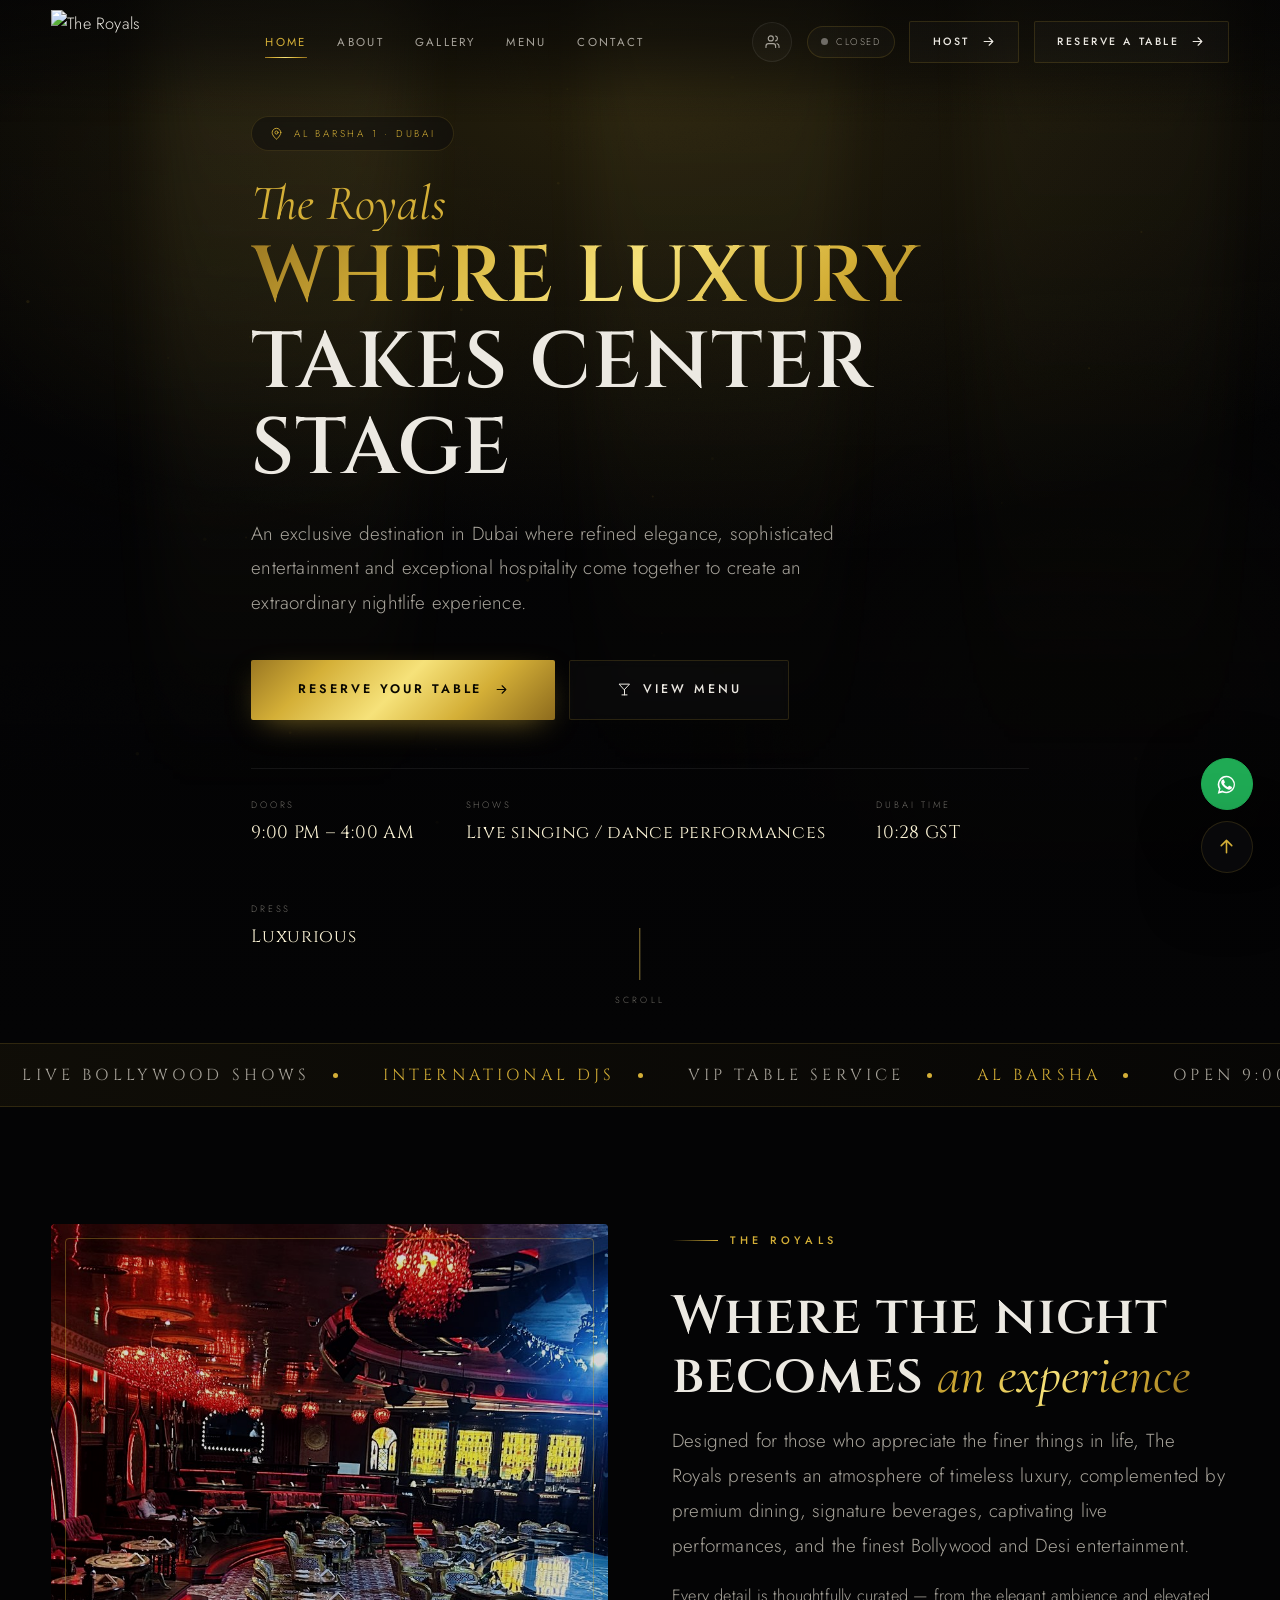
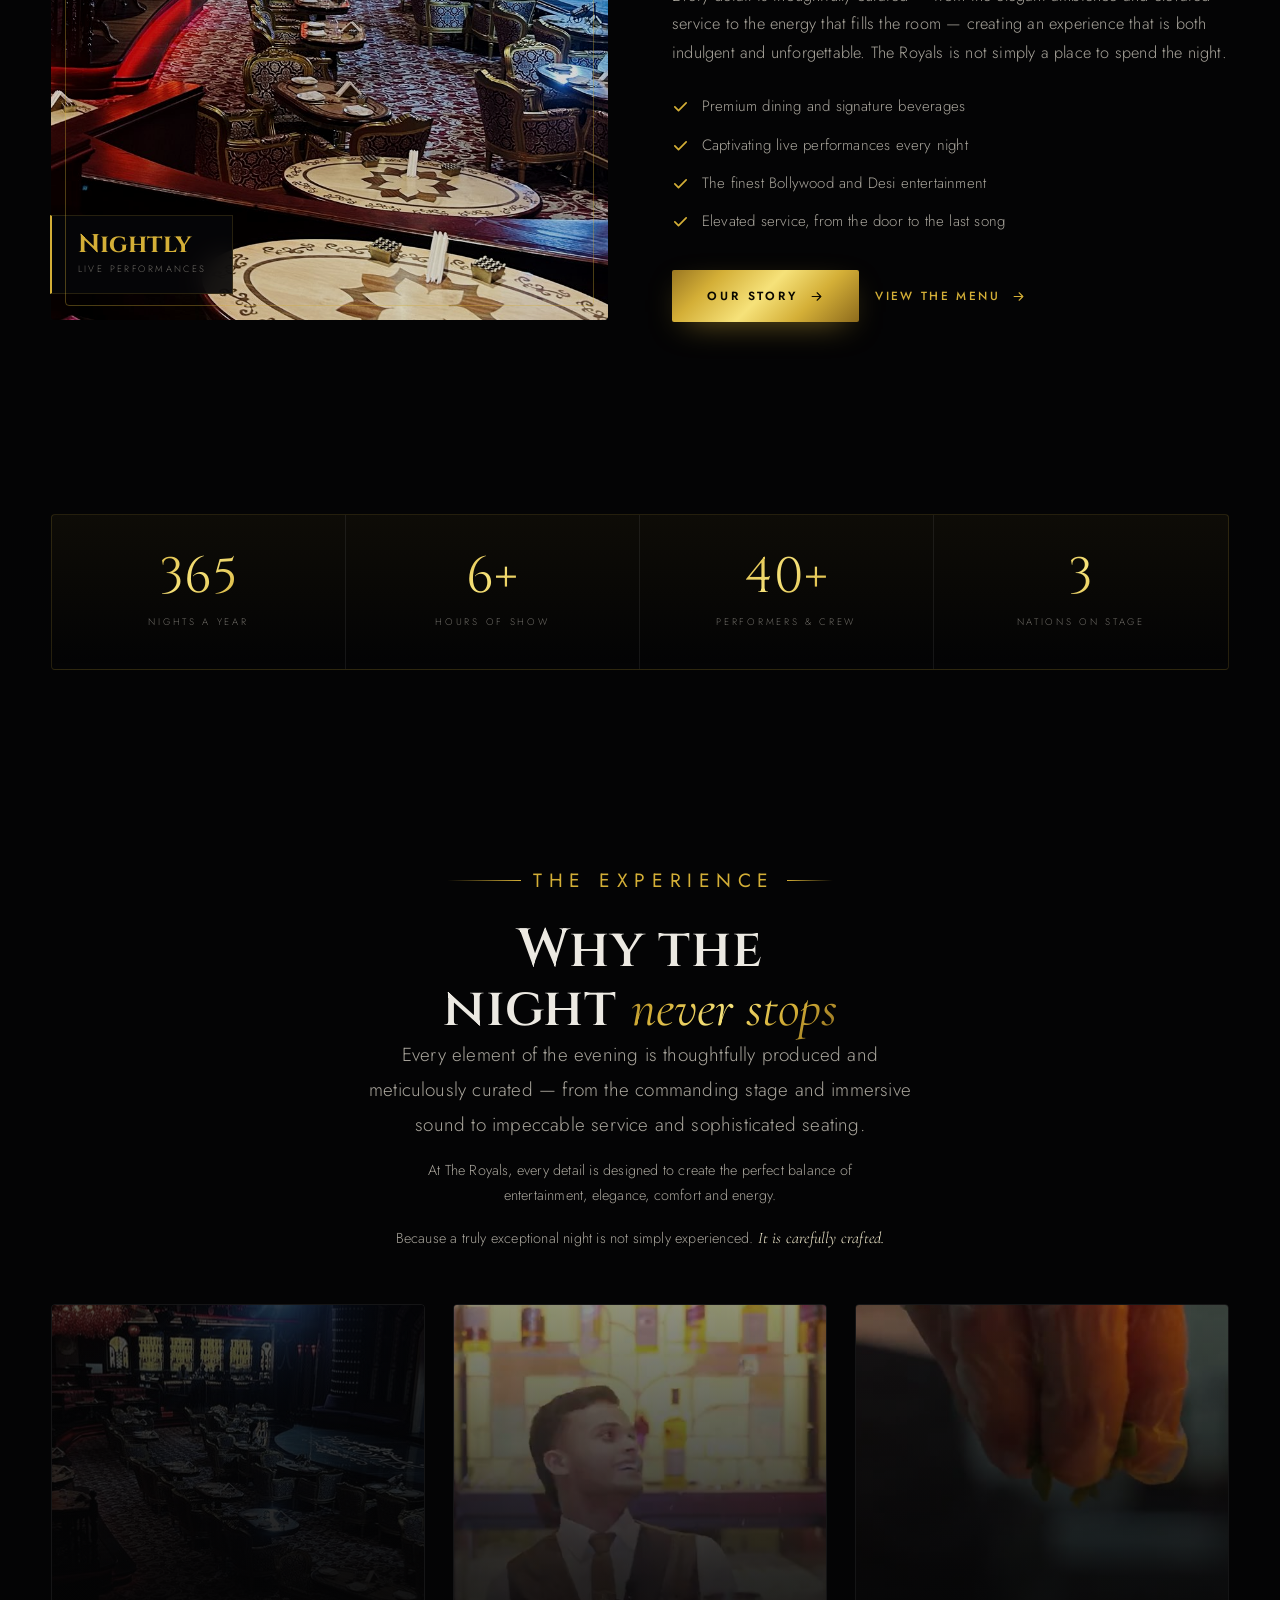
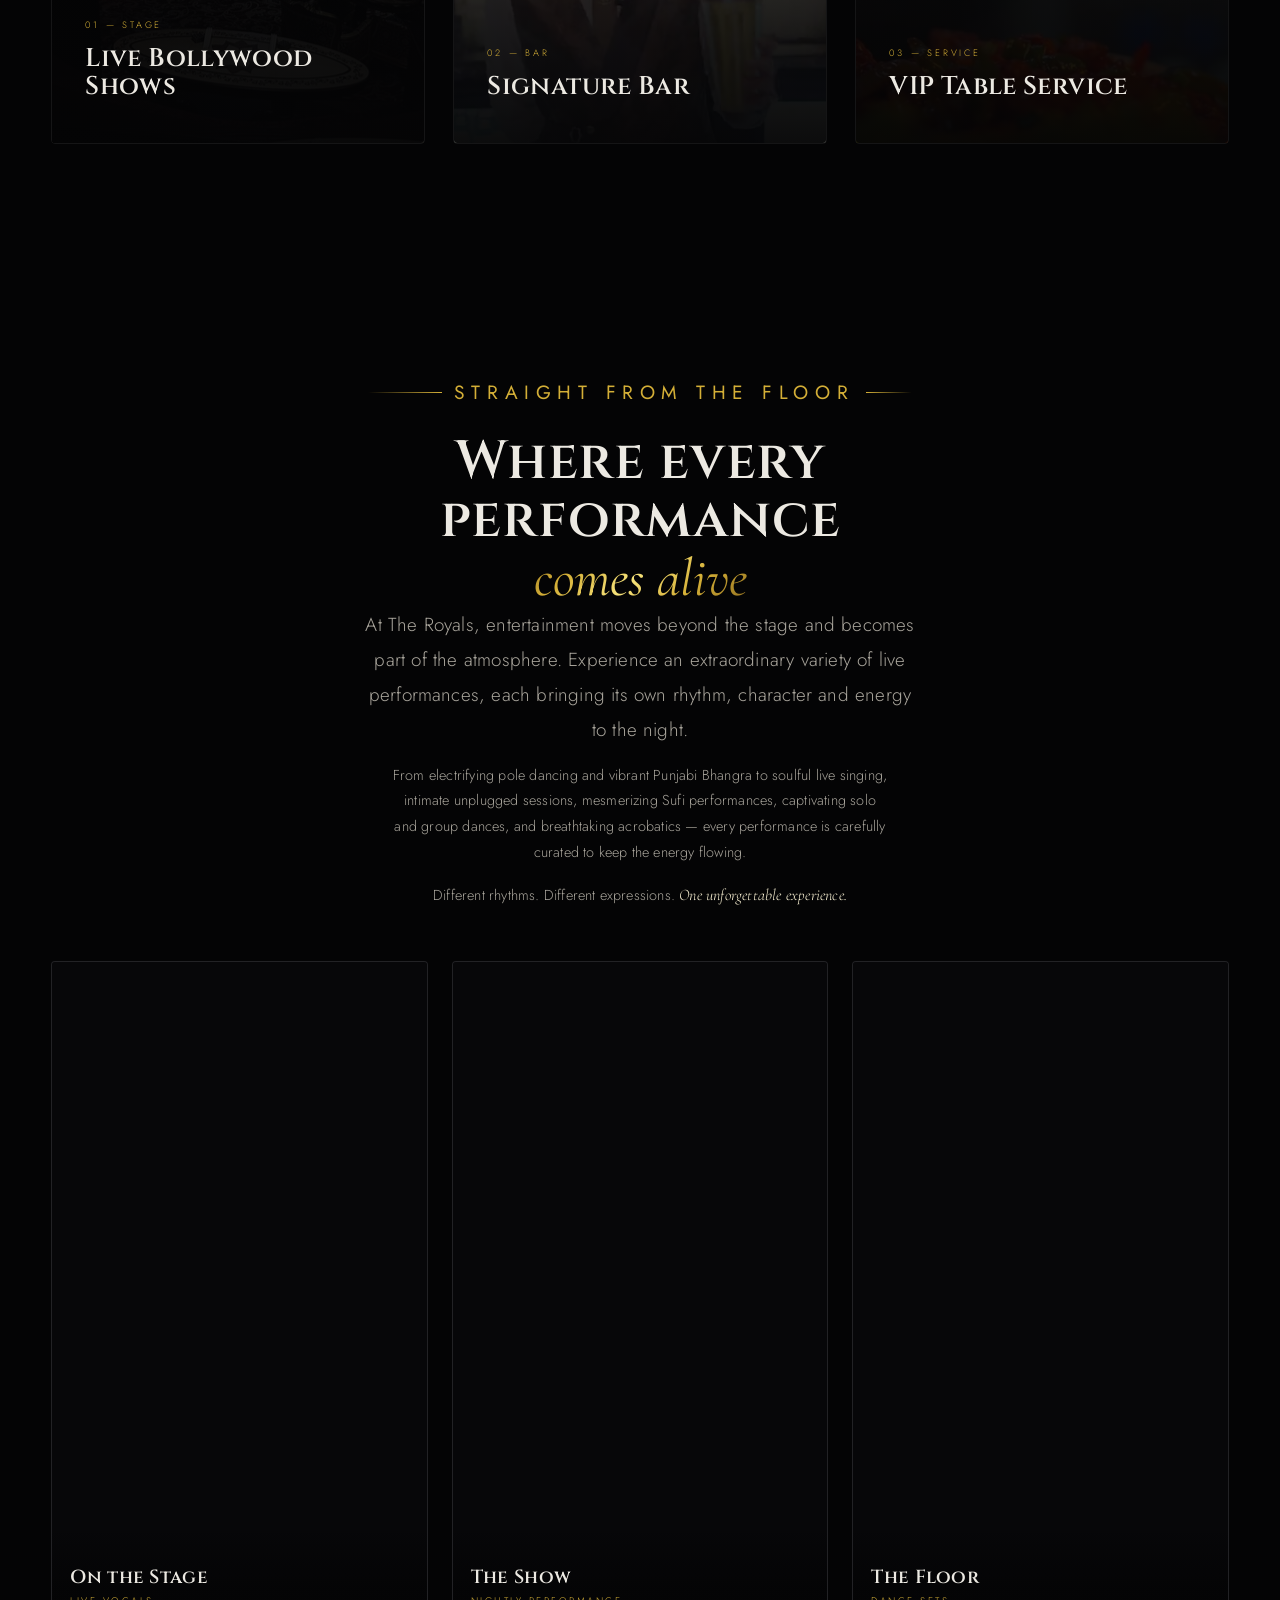
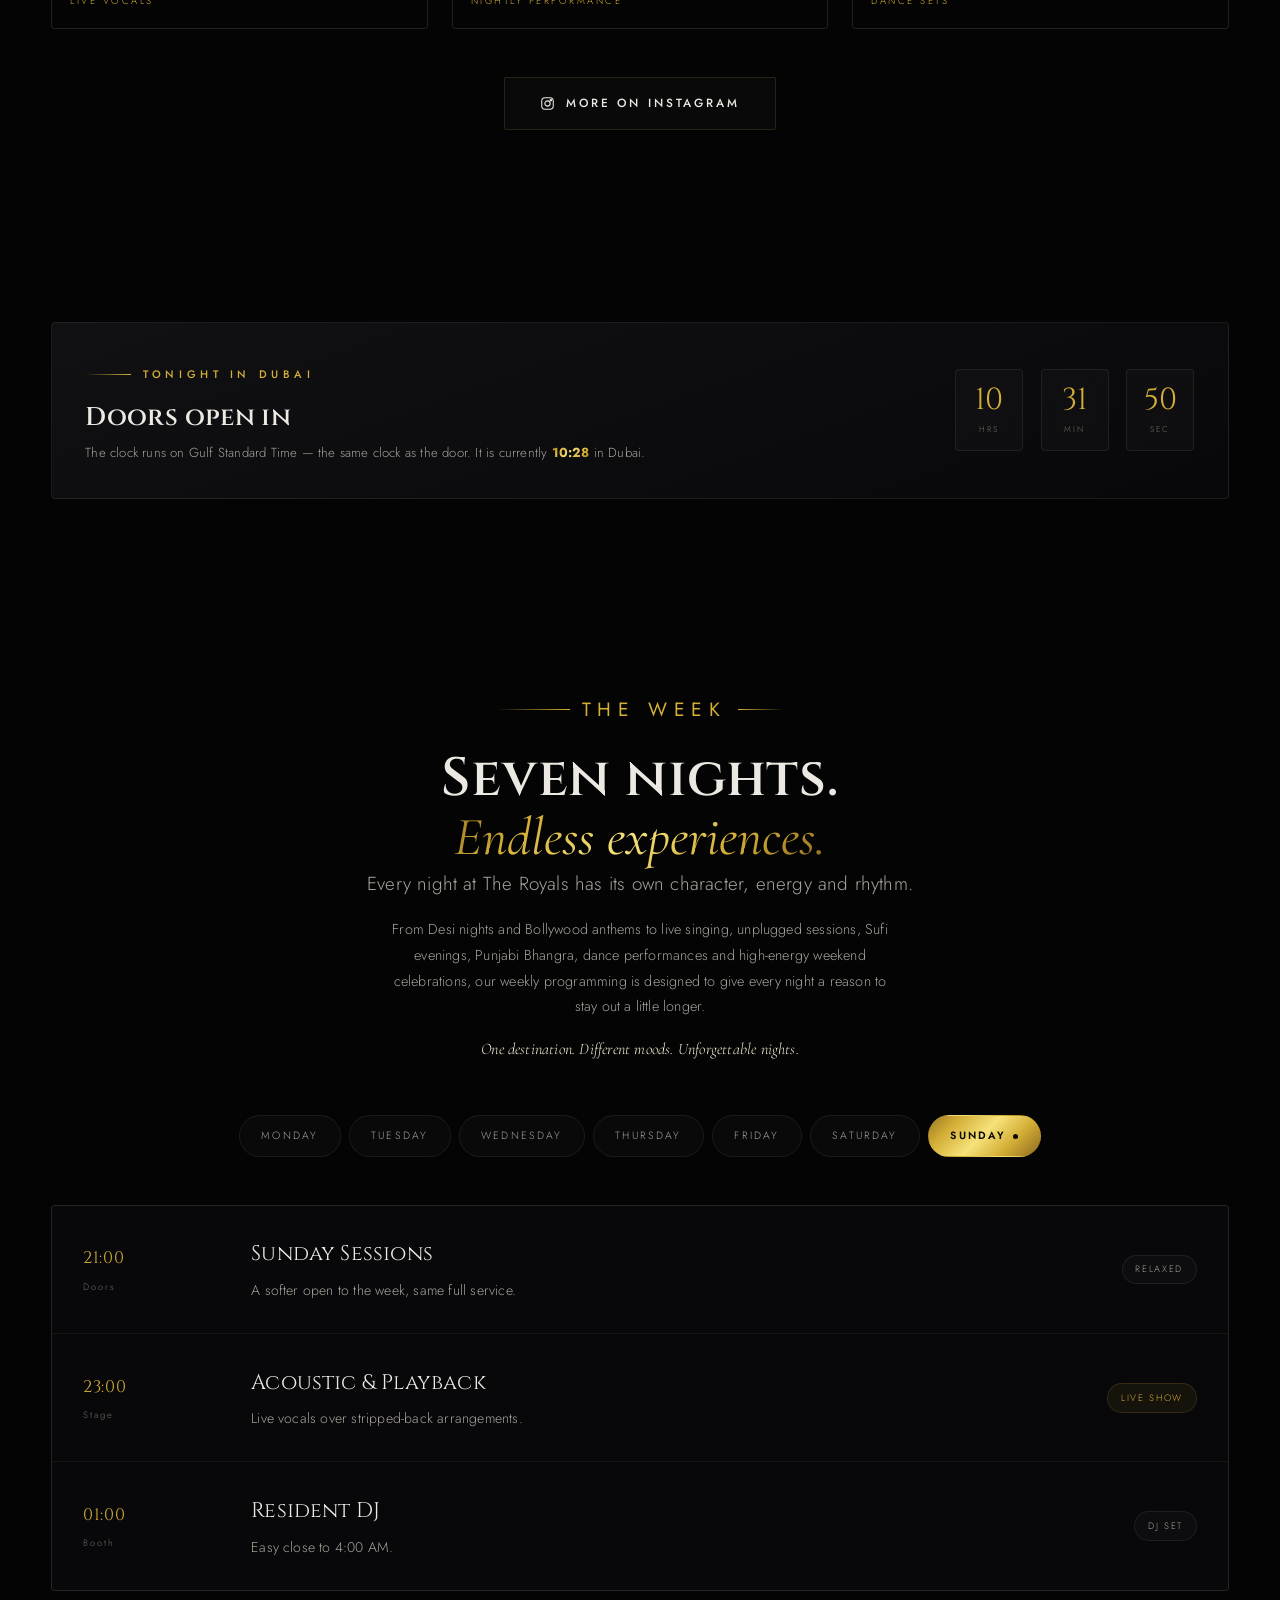
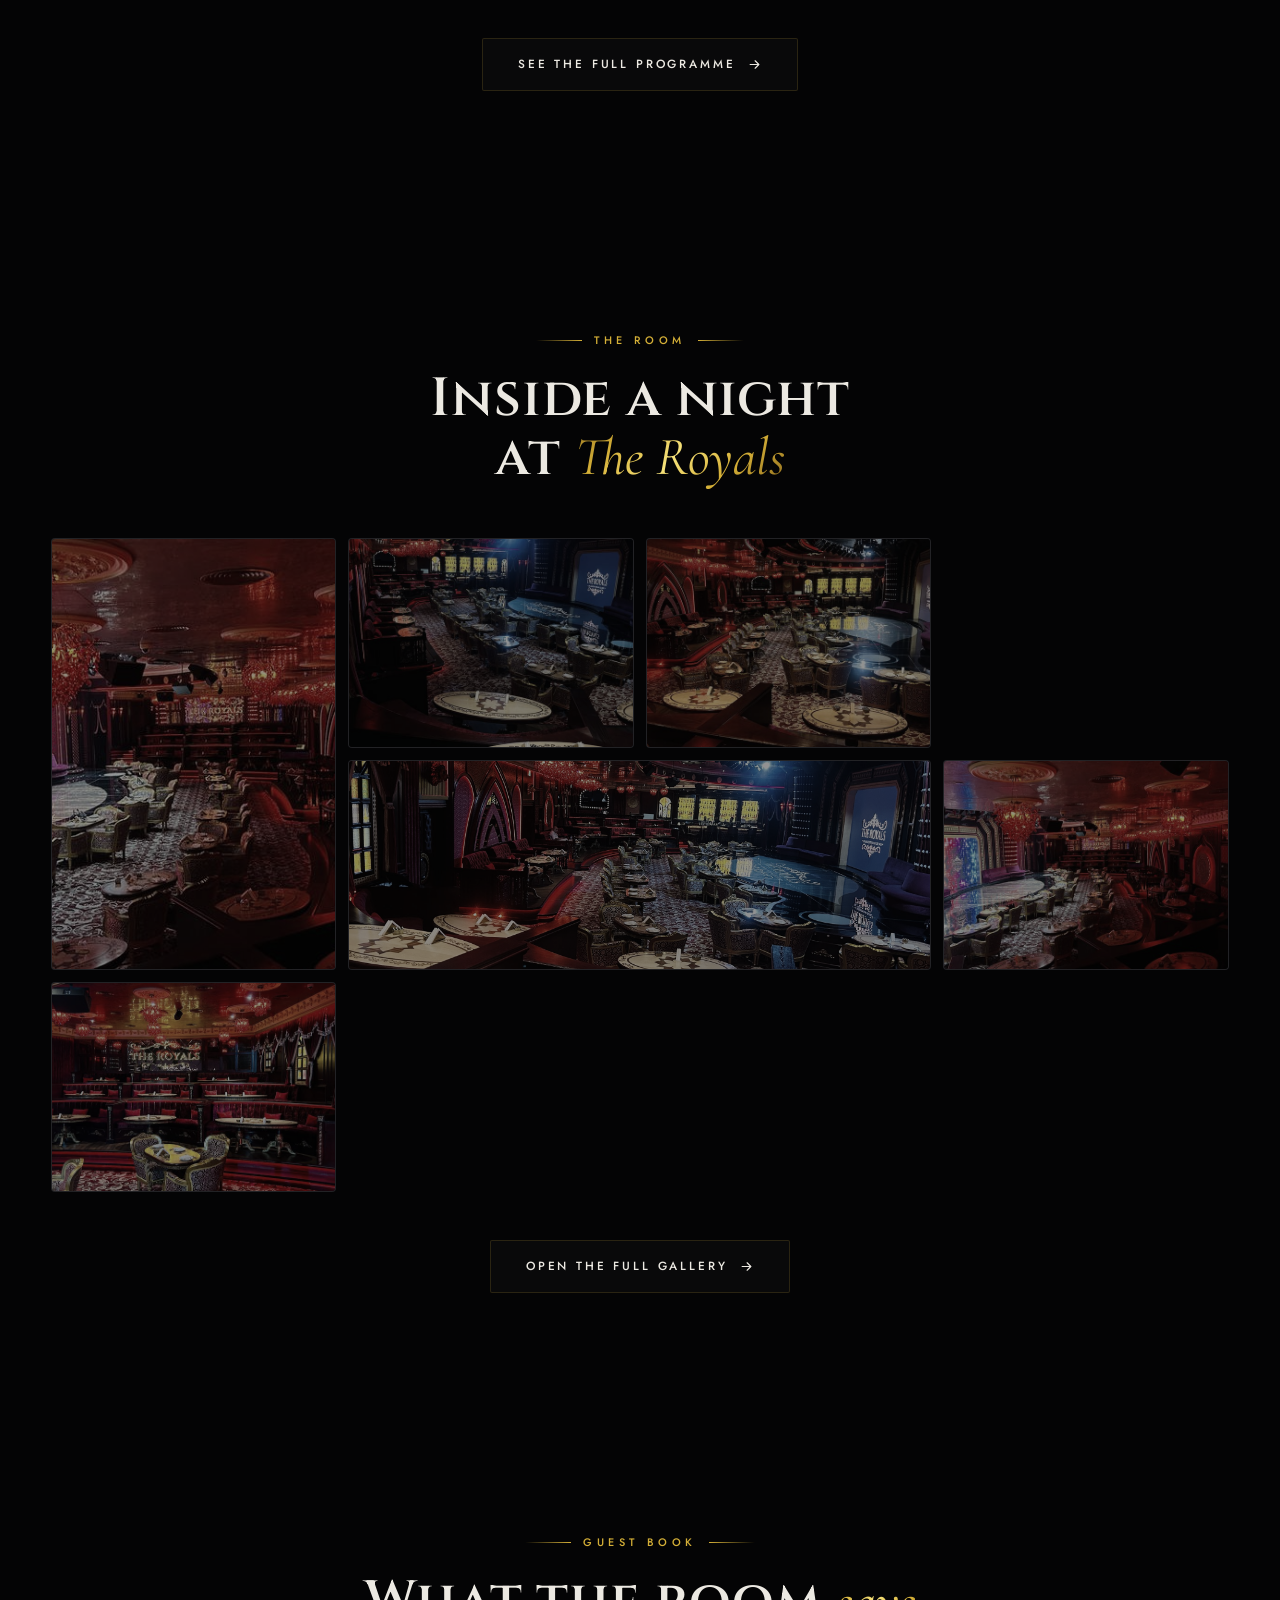
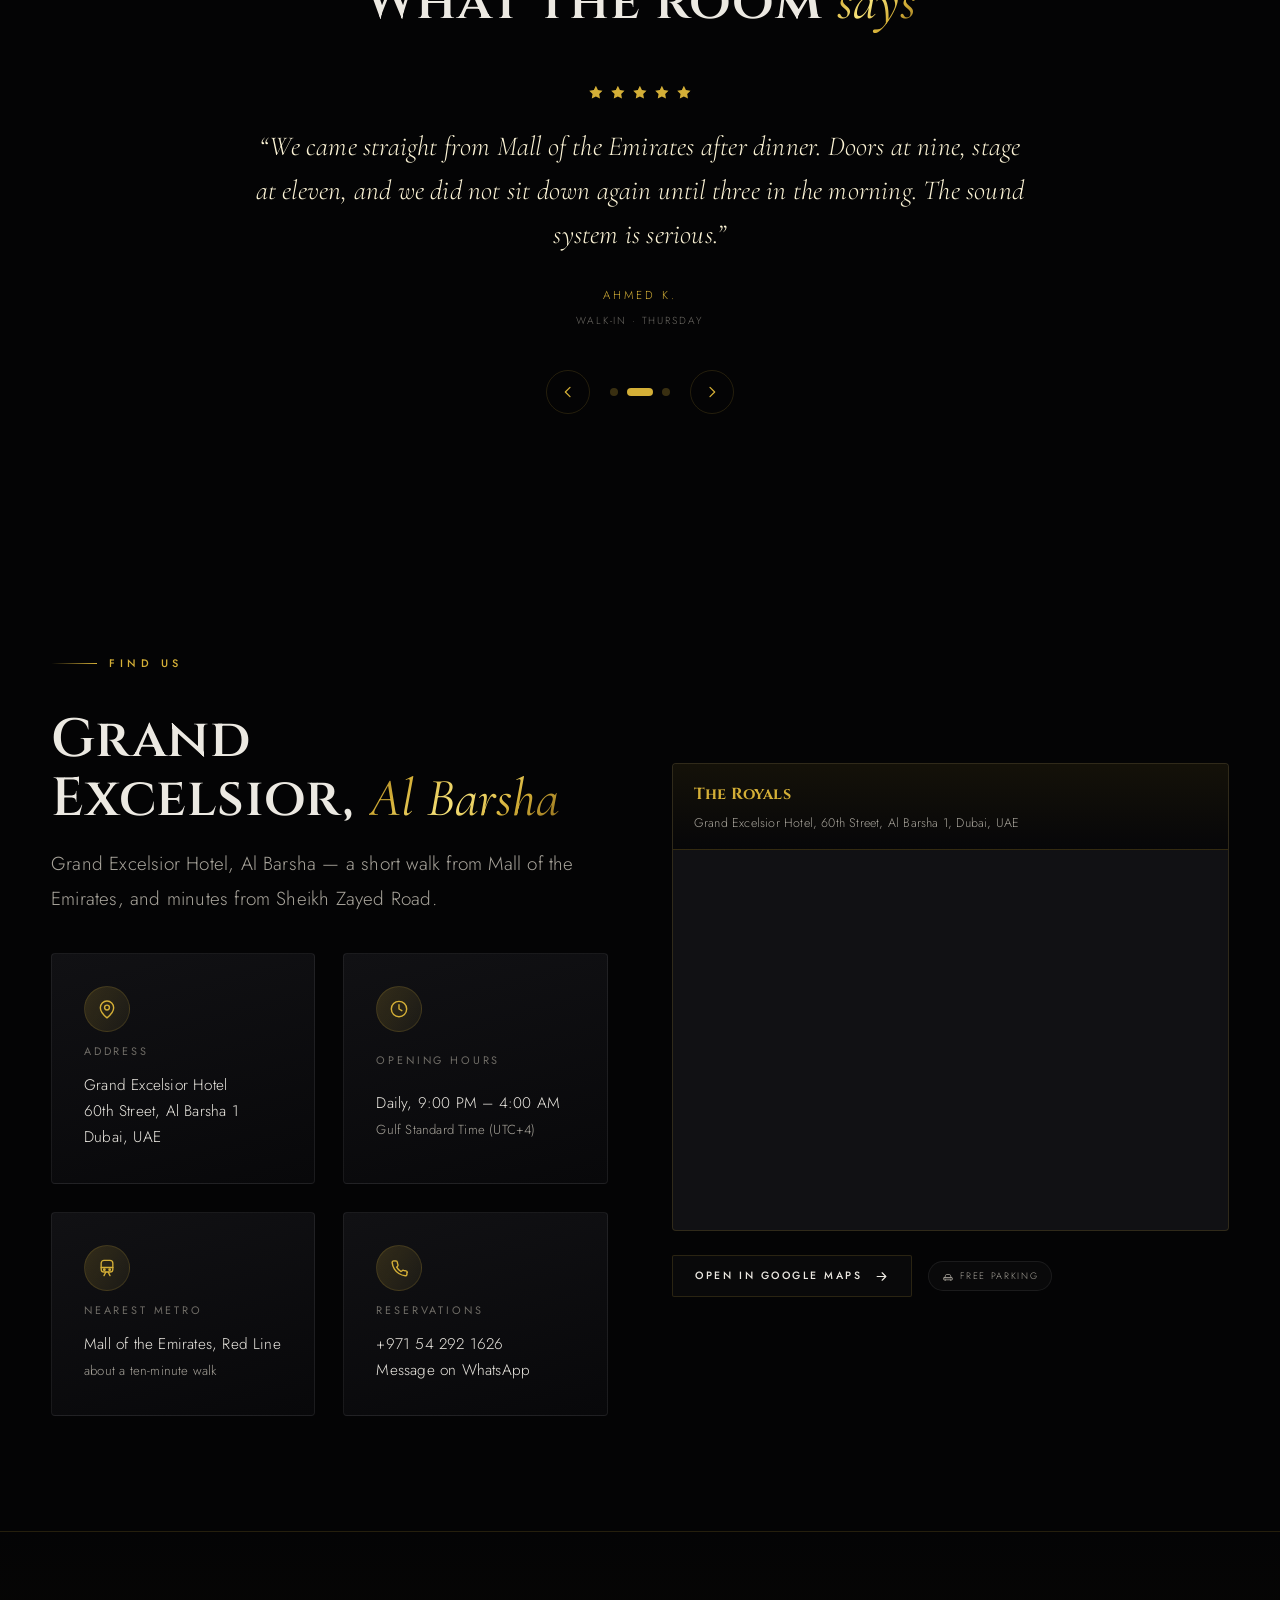
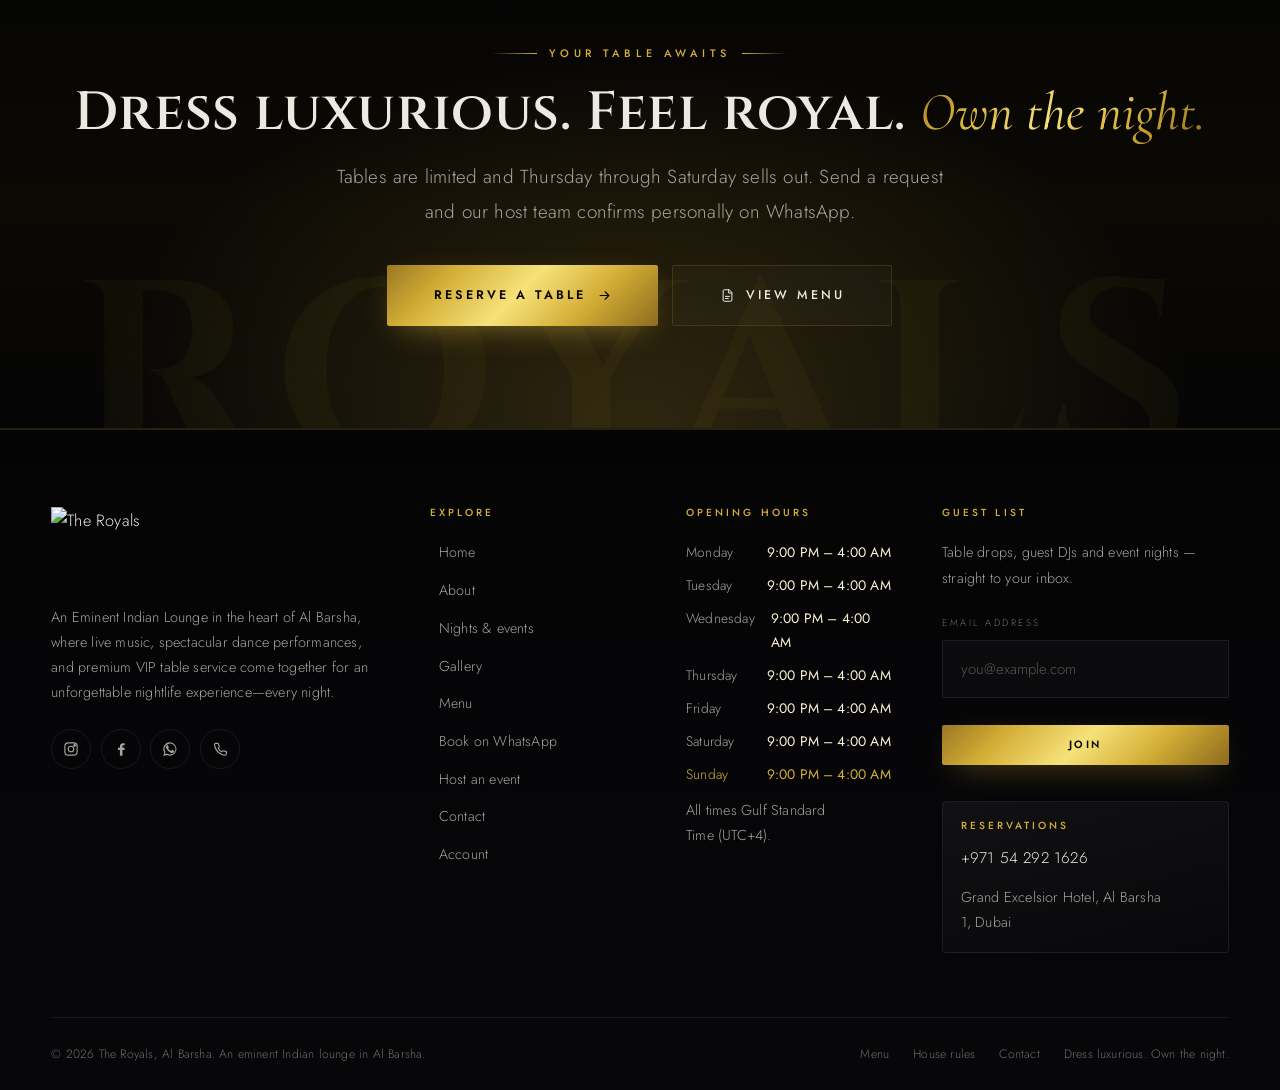
==== index.html @ 19031fd2 "Outline the header's Reserve button so its fill can be seen A gold wipe cannot be seen filling gold " ====
<!DOCTYPE html>
<html lang="en" dir="ltr">
<head>
<meta charset="utf-8">
<meta name="viewport" content="width=device-width, initial-scale=1, viewport-fit=cover">
<title>The Royals | An Eminent Indian Lounge — Al Barsha</title>
<meta name="description" content="The Royals, Al Barsha. Live Bollywood shows, international DJs and VIP table service nightly from 9:00 PM to 4:00 AM at Grand Excelsior Hotel, Al Barsha.">
<meta name="keywords" content="The Royals, Indian lounge Dubai, Bollywood nightclub Al Barsha, Dubai nightlife, VIP tables Dubai, live music Dubai">
<meta name="theme-color" content="#050505">
<script>document.documentElement.classList.add('js');</script>
<link rel="canonical" href="https://theroyalseminentlounge.com/">

<meta property="og:type" content="website">
<meta property="og:title" content="The Royals — An Eminent Indian Lounge">
<meta property="og:description" content="Live Bollywood performances, international DJs and VIP tables in Al Barsha. Doors 9:00 PM – 4:00 AM, nightly.">
<meta property="og:locale" content="en_AE">
<meta property="og:image" content="https://theroyalseminentlounge.com/assets/img/hero-poster.jpg?v=38ae2927">
<meta name="twitter:card" content="summary_large_image">

<link rel="icon" href="assets/img/favicon.png?v=74408001" type="image/png" sizes="64x64">
<link rel="apple-touch-icon" href="assets/img/apple-touch-icon.png?v=4471e634">

<link rel="preconnect" href="https://fonts.googleapis.com">
<link rel="preconnect" href="https://fonts.gstatic.com" crossorigin>
<link href="https://fonts.googleapis.com/css2?family=Cinzel:wght@400;500;600;700&family=Cormorant+Garamond:ital,wght@0,400;0,600;1,400;1,600&family=Jost:wght@200;300;400;500;600&display=swap" rel="stylesheet">
<link rel="stylesheet" href="assets/css/style.css">

<script type="application/ld+json">
{
  "@context": "https://schema.org",
  "@type": "NightClub",
  "name": "The Royals",
  "description": "An eminent Indian lounge — live Bollywood dance performances, international DJs and VIP table service in Al Barsha.",
  "url": "https://theroyalseminentlounge.com/",
  "telephone": "+971542921626",
  "priceRange": "$$$",
  "currenciesAccepted": "AED",
  "address": {
    "@type": "PostalAddress",
    "streetAddress": "Grand Excelsior Hotel, 60th Street, Al Barsha 1",
    "addressLocality": "Al Barsha",
    "addressRegion": "Dubai",
    "addressCountry": "AE"
  },
  "openingHoursSpecification": [{
    "@type": "OpeningHoursSpecification",
    "dayOfWeek": ["Monday","Tuesday","Wednesday","Thursday","Friday","Saturday","Sunday"],
    "opens": "21:00",
    "closes": "04:00"
  }],
  "hasMenu": "https://theroyalseminentlounge.com/menu",
  "sameAs": [
    "https://www.instagram.com/theroyalseminentlounge"
  ]
}
</script>
</head>
<body>

<a class="skip-link" href="#main">Skip to content</a>

<!-- ===================== ICON SPRITE ===================== -->
<svg xmlns="http://www.w3.org/2000/svg" style="display:none" aria-hidden="true">
  <symbol id="i-crown" viewBox="0 0 24 24"><path d="M2.6 8 L7 11.6 L12 4.4 L17 11.6 L21.4 8 L19.6 19H4.4Z" fill="currentColor"/><rect x="4.4" y="20.2" width="15.2" height="1.7" rx=".8" fill="currentColor"/><circle cx="2.6" cy="7" r="1.5" fill="currentColor"/><circle cx="12" cy="3.4" r="1.7" fill="currentColor"/><circle cx="21.4" cy="7" r="1.5" fill="currentColor"/></symbol>
  <symbol id="i-arrow" viewBox="0 0 24 24" fill="none" stroke="currentColor" stroke-width="1.8" stroke-linecap="round" stroke-linejoin="round"><path d="M5 12h14M13 6l6 6-6 6"/></symbol>
  <symbol id="i-check" viewBox="0 0 24 24" fill="none" stroke="currentColor" stroke-width="2.4" stroke-linecap="round" stroke-linejoin="round"><path d="M4 12.5l5.2 5.2L20 7"/></symbol>
  <symbol id="i-check-circle" viewBox="0 0 24 24" fill="none" stroke="currentColor" stroke-width="1.8" stroke-linecap="round" stroke-linejoin="round"><circle cx="12" cy="12" r="9.2"/><path d="M8 12.4l2.8 2.8L16.4 9.6"/></symbol>
  <symbol id="i-alert" viewBox="0 0 24 24" fill="none" stroke="currentColor" stroke-width="1.8" stroke-linecap="round" stroke-linejoin="round"><circle cx="12" cy="12" r="9.2"/><path d="M12 7.6v5M12 16.2h.01"/></symbol>
  <symbol id="i-phone" viewBox="0 0 24 24" fill="none" stroke="currentColor" stroke-width="1.7" stroke-linecap="round" stroke-linejoin="round"><path d="M21.5 16.9v2.6a1.8 1.8 0 0 1-2 1.8 17.6 17.6 0 0 1-7.7-2.7 17.3 17.3 0 0 1-5.3-5.3A17.6 17.6 0 0 1 3.8 5.5a1.8 1.8 0 0 1 1.8-2h2.6a1.8 1.8 0 0 1 1.8 1.6c.1 1 .3 1.9.7 2.8a1.8 1.8 0 0 1-.4 1.9L9.2 11a14 14 0 0 0 5.3 5.3l1.2-1.1a1.8 1.8 0 0 1 1.9-.4c.9.3 1.8.6 2.8.7a1.8 1.8 0 0 1 1.6 1.8z"/></symbol>
  <symbol id="i-whatsapp" viewBox="0 0 24 24" fill="currentColor"><path d="M17.5 14.4c-.3-.2-1.8-.9-2-1-.3-.1-.5-.2-.7.1s-.8 1-.9 1.2c-.2.2-.3.2-.6.1a8.1 8.1 0 0 1-4-3.5c-.3-.5.3-.5.8-1.6.1-.2 0-.4 0-.5l-1-2.3c-.2-.6-.5-.5-.7-.5h-.6a1.2 1.2 0 0 0-.8.4 3.4 3.4 0 0 0-1.1 2.6 6 6 0 0 0 1.2 3.1 13.5 13.5 0 0 0 5.2 4.6c1.9.8 2.7.9 3.7.7a3.1 3.1 0 0 0 2-1.4 2.5 2.5 0 0 0 .2-1.4c-.1-.2-.3-.3-.6-.4zM12 2a10 10 0 0 0-8.6 15.1L2 22.5l5.5-1.4A10 10 0 1 0 12 2zm0 18.2a8.2 8.2 0 0 1-4.2-1.1l-.3-.2-3.2.8.9-3.2-.2-.3A8.2 8.2 0 1 1 12 20.2z"/></symbol>
  <symbol id="i-mail" viewBox="0 0 24 24" fill="none" stroke="currentColor" stroke-width="1.7" stroke-linecap="round" stroke-linejoin="round"><rect x="2.8" y="4.8" width="18.4" height="14.4" rx="2"/><path d="M3.4 6.4l8.6 6 8.6-6"/></symbol>
  <symbol id="i-pin" viewBox="0 0 24 24" fill="none" stroke="currentColor" stroke-width="1.7" stroke-linecap="round" stroke-linejoin="round"><path d="M20 10.4c0 5.6-8 12.2-8 12.2s-8-6.6-8-12.2a8 8 0 0 1 16 0z"/><circle cx="12" cy="10.2" r="2.9"/></symbol>
  <symbol id="i-clock" viewBox="0 0 24 24" fill="none" stroke="currentColor" stroke-width="1.7" stroke-linecap="round" stroke-linejoin="round"><circle cx="12" cy="12" r="9.2"/><path d="M12 6.8V12l3.4 2"/></symbol>
  <symbol id="i-star" viewBox="0 0 24 24" fill="currentColor"><path d="M12 2.6l2.9 5.9 6.5.9-4.7 4.6 1.1 6.5-5.8-3-5.8 3 1.1-6.5L2.6 9.4l6.5-.9z"/></symbol>
  <symbol id="i-zoom" viewBox="0 0 24 24" fill="none" stroke="currentColor" stroke-width="1.8" stroke-linecap="round"><circle cx="10.8" cy="10.8" r="7"/><path d="M15.8 15.8L21 21M10.8 8v5.6M8 10.8h5.6"/></symbol>
  <symbol id="i-left" viewBox="0 0 24 24" fill="none" stroke="currentColor" stroke-width="1.9" stroke-linecap="round" stroke-linejoin="round"><path d="M15 5l-7 7 7 7"/></symbol>
  <symbol id="i-right" viewBox="0 0 24 24" fill="none" stroke="currentColor" stroke-width="1.9" stroke-linecap="round" stroke-linejoin="round"><path d="M9 5l7 7-7 7"/></symbol>
  <symbol id="i-x" viewBox="0 0 24 24" fill="none" stroke="currentColor" stroke-width="1.9" stroke-linecap="round"><path d="M5.5 5.5l13 13M18.5 5.5l-13 13"/></symbol>
  <symbol id="i-music" viewBox="0 0 24 24" fill="none" stroke="currentColor" stroke-width="1.6" stroke-linecap="round" stroke-linejoin="round"><path d="M9.5 18.2V5.4l10-2v12.6"/><circle cx="7" cy="18.4" r="2.6"/><circle cx="17" cy="16.2" r="2.6"/></symbol>
  <symbol id="i-mic" viewBox="0 0 24 24" fill="none" stroke="currentColor" stroke-width="1.6" stroke-linecap="round" stroke-linejoin="round"><rect x="9" y="2.4" width="6" height="11.6" rx="3"/><path d="M5.4 11.4a6.6 6.6 0 0 0 13.2 0M12 18v3.6"/></symbol>
  <symbol id="i-glass" viewBox="0 0 24 24" fill="none" stroke="currentColor" stroke-width="1.6" stroke-linecap="round" stroke-linejoin="round"><path d="M4 3.4h16l-8 8.6zM12 12v8.6M8 20.6h8"/></symbol>
  <symbol id="i-sparkle" viewBox="0 0 24 24" fill="currentColor"><path d="M12 2l1.8 6.4L20 10.2l-6.2 1.8L12 18.4l-1.8-6.4L4 10.2l6.2-1.8z"/><path d="M19 15l.8 2.6 2.6.8-2.6.8-.8 2.6-.8-2.6-2.6-.8 2.6-.8z" opacity=".65"/></symbol>
  <symbol id="i-users" viewBox="0 0 24 24" fill="none" stroke="currentColor" stroke-width="1.6" stroke-linecap="round" stroke-linejoin="round"><path d="M16.4 20.4v-1.8a3.6 3.6 0 0 0-3.6-3.6H6.4a3.6 3.6 0 0 0-3.6 3.6v1.8"/><circle cx="9.6" cy="7.6" r="3.6"/><path d="M21.2 20.4v-1.8a3.6 3.6 0 0 0-2.7-3.5M16.4 4.2a3.6 3.6 0 0 1 0 6.9"/></symbol>
  <symbol id="i-shield" viewBox="0 0 24 24" fill="none" stroke="currentColor" stroke-width="1.6" stroke-linecap="round" stroke-linejoin="round"><path d="M12 2.4l7.6 3.2v5.2c0 4.8-3.2 9.2-7.6 10.8-4.4-1.6-7.6-6-7.6-10.8V5.6z"/><path d="M9 12.2l2.2 2.2 4-4.2"/></symbol>
  <symbol id="i-car" viewBox="0 0 24 24" fill="none" stroke="currentColor" stroke-width="1.6" stroke-linecap="round" stroke-linejoin="round"><path d="M4.6 15.4h14.8M5.8 15.4l1.4-5a2 2 0 0 1 1.9-1.4h5.8a2 2 0 0 1 1.9 1.4l1.4 5"/><rect x="3" y="15.4" width="18" height="4.2" rx="1.4"/><path d="M6.4 19.6v1.6M17.6 19.6v1.6"/></symbol>
  <symbol id="i-metro" viewBox="0 0 24 24" fill="none" stroke="currentColor" stroke-width="1.6" stroke-linecap="round" stroke-linejoin="round"><rect x="5" y="2.8" width="14" height="14" rx="3.4"/><path d="M5 11.4h14M8.4 21.2l2.2-4.4M15.6 21.2l-2.2-4.4"/><circle cx="8.8" cy="14" r=".9" fill="currentColor"/><circle cx="15.2" cy="14" r=".9" fill="currentColor"/></symbol>
  <symbol id="i-calendar" viewBox="0 0 24 24" fill="none" stroke="currentColor" stroke-width="1.6" stroke-linecap="round" stroke-linejoin="round"><rect x="3.2" y="4.8" width="17.6" height="16" rx="2"/><path d="M3.2 9.6h17.6M8 2.8v4M16 2.8v4"/></symbol>
  <symbol id="i-instagram" viewBox="0 0 24 24" fill="none" stroke="currentColor" stroke-width="1.7"><rect x="2.8" y="2.8" width="18.4" height="18.4" rx="5.2"/><circle cx="12" cy="12" r="4.2"/><circle cx="17.4" cy="6.6" r="1.1" fill="currentColor"/></symbol>
  <symbol id="i-facebook" viewBox="0 0 24 24" fill="currentColor"><path d="M14.2 22v-8.4h2.9l.5-3.4h-3.4V8.1c0-1 .3-1.7 1.7-1.7h1.8V3.4A25 25 0 0 0 15 3.2c-2.7 0-4.6 1.7-4.6 4.7v2.3H7.5v3.4h2.9V22z"/></symbol>
  <symbol id="i-pdf" viewBox="0 0 24 24" fill="none" stroke="currentColor" stroke-width="1.6" stroke-linecap="round" stroke-linejoin="round"><path d="M14 2.8H7a2 2 0 0 0-2 2v14.4a2 2 0 0 0 2 2h10a2 2 0 0 0 2-2V7.8z"/><path d="M13.8 2.8v5.2H19M8.8 13.4h6.4M8.8 16.8h4.4"/></symbol>
  <symbol id="i-info" viewBox="0 0 24 24" fill="none" stroke="currentColor" stroke-width="1.6" stroke-linecap="round" stroke-linejoin="round"><circle cx="12" cy="12" r="9.2"/><path d="M12 11v5.4M12 7.8h.01"/></symbol>
</svg>

<!-- ===================== PRELOADER ===================== -->
<div class="preloader">
  <div class="preloader__inner">
    <img class="preloader__logo" src="assets/img/logo-royals-lg.png?v=7db8a831"
         alt="" width="460" height="300" fetchpriority="high">
    <div class="preloader__bar"><span></span></div>
  </div>
</div>

<!-- ===================== AMBIENT LAYERS ===================== -->
<div class="bg-fx" aria-hidden="true">
  <span class="glow glow--a"></span>
  <span class="glow glow--b"></span>
</div>
<canvas id="dust" aria-hidden="true"></canvas>
<div class="cursor" aria-hidden="true"></div>
<div class="cursor-dot" aria-hidden="true"></div>
<div class="scroll-progress" aria-hidden="true"></div>

<!-- ===================== HEADER ===================== -->
<header class="header">
  <div class="shell header__inner">
    <a class="brand" href="index.html" aria-label="The Royals, an eminent Indian lounge — home">
      <img class="brand__logo" src="assets/img/logo-royals.png?v=0b7cb893"
           alt="The Royals" width="330" height="198" fetchpriority="high" decoding="async">
    </a>

    <nav class="nav" aria-label="Primary">
      <a class="nav__link" href="index.html">Home</a>
      <a class="nav__link" href="about.html">About</a>
      <a class="nav__link" href="gallery.html">Gallery</a>
      <a class="nav__link" href="menu.html" data-menu-link>Menu</a>
      <a class="nav__link" href="contact.html">Contact</a>
    </nav>

    <div class="header__actions">
      <div class="locpick" data-location-picker hidden></div>
      <a class="acct-link" href="account.html" aria-label="Your account" title="Your account"><svg viewBox="0 0 24 24"><use href="#i-users"></use></svg></a>
      <span class="status-pill" data-status-pill>
        <span class="status-pill__dot"></span>
        <span data-status-label>Closed</span>
      </span>
      <a class="btn btn--ghost btn--sm" href="reservations.html">
        Host
        <svg viewBox="0 0 24 24"><use href="#i-arrow"></use></svg>
      </a>
      <a class="btn btn--ghost btn--sm" href="https://wa.me/971542921623?text=Hi%20The%20Royals%2C%20I%20would%20like%20to%20make%20a%20booking." data-loc-href="whatsapp" target="_blank" rel="noopener">
        Reserve a table
        <svg viewBox="0 0 24 24"><use href="#i-arrow"></use></svg>
      </a>
      <button class="burger" type="button" aria-label="Open menu" aria-expanded="false" aria-controls="drawer">
        <span></span><span></span><span></span>
      </button>
    </div>
  </div>
</header>

<!-- ===================== MOBILE DRAWER ===================== -->
<div class="drawer" id="drawer" aria-hidden="true">
  <div></div>
  <nav class="drawer__body" aria-label="Mobile">
    <a class="drawer__link" href="index.html"><span>01</span>Home</a>
    <a class="drawer__link" href="about.html"><span>02</span>About</a>
    <a class="drawer__link" href="gallery.html"><span>03</span>Gallery</a>
    <a class="drawer__link" href="menu.html" data-menu-link><span>04</span>Menu</a>
    <a class="drawer__link" href="https://wa.me/971542921623?text=Hi%20The%20Royals%2C%20I%20would%20like%20to%20make%20a%20booking." data-loc-href="whatsapp" target="_blank" rel="noopener"><span>05</span>Reserve</a>
    <a class="drawer__link" href="reservations.html"><span>06</span>Host an event</a>
    <a class="drawer__link" href="contact.html"><span>07</span>Contact</a>
    <a class="drawer__link" href="account.html"><span>08</span>Account</a>
  </nav>
  <div class="drawer__foot">
    <div class="locpick" data-location-picker hidden></div>
    <span class="status-pill" data-status-pill style="justify-self:start">
      <span class="status-pill__dot"></span>
      <span data-status-label>Closed</span>
      <span>· Dubai <b data-dubai-clock>--:--</b></span>
    </span>
    <a class="btn btn--gold btn--block" href="https://wa.me/971542921623?text=Hi%20The%20Royals%2C%20I%20would%20like%20to%20make%20a%20booking." data-loc-href="whatsapp" target="_blank" rel="noopener">Reserve a table</a>
    <a class="btn btn--ghost btn--block" href="tel:+971542921626">
      <svg viewBox="0 0 24 24"><use href="#i-phone"></use></svg>
      +971 54 292 1626
    </a>
  </div>
</div>

<main id="main">

  <!-- ===================== HERO ===================== -->
  <section class="hero">
    <div class="hero__media">
      <!-- Silent looping footage from the venue's own stage. The source is attached
           by JS only on a large screen with motion allowed, so phones, data-saver
           users and reduced-motion users get the poster frame and no video download. -->
      <video data-hero-video data-src="assets/video/hero.mp4?v=f582672d"
             poster="assets/img/hero-poster.jpg?v=38ae2927"
             muted loop playsinline preload="none" aria-hidden="true" tabindex="-1"></video>
    </div>
    <div class="hero__scrim"></div>
    <div class="hero__beams" aria-hidden="true">
      <span class="beam beam--1"></span><span class="beam beam--2"></span><span class="beam beam--3"></span>
    </div>

    <div class="shell hero__inner">
      <span class="hero__badge">
        <svg viewBox="0 0 24 24"><use href="#i-pin"></use></svg>
        Al Barsha 1 · Dubai
      </span>

      <h1 class="hero__title">
        <span class="script reveal-line"><span>The Royals</span></span>
        <span class="reveal-line"><span class="gold-text">WHERE LUXURY</span></span>
        <span class="reveal-line"><span>TAKES CENTER STAGE</span></span>
      </h1>

      <p class="lead hero__copy">
        An exclusive destination in Dubai where refined elegance, sophisticated entertainment
        and exceptional hospitality come together to create an extraordinary nightlife experience.
      </p>

      <div class="hero__cta">
        <a class="btn btn--gold btn--lg" href="https://wa.me/971542921623?text=Hi%20The%20Royals%2C%20I%20would%20like%20to%20make%20a%20booking." data-loc-href="whatsapp" target="_blank" rel="noopener">
          Reserve your table
          <svg viewBox="0 0 24 24"><use href="#i-arrow"></use></svg>
        </a>
        <a class="btn btn--ghost btn--lg" href="menu.html" data-menu-link>
          <svg viewBox="0 0 24 24"><use href="#i-glass"></use></svg>
          View menu
        </a>
      </div>

      <dl class="hero__facts">
        <div class="hero__fact"><dt>Doors</dt><dd data-loc="hours">9:00 PM – 4:00 AM</dd></div>
        <div class="hero__fact"><dt>Shows</dt><dd>Live singing / dance performances</dd></div>
        <div class="hero__fact"><dt>Dubai time</dt><dd><span data-dubai-clock>--:--</span> GST</dd></div>
        <div class="hero__fact"><dt>Dress</dt><dd>Luxurious</dd></div>
      </dl>
    </div>

    <div class="scroll-cue" aria-hidden="true">
      <span class="scroll-cue__track"></span>
      Scroll
    </div>
  </section>

  <!-- ===================== TICKER ===================== -->
  <div class="ticker" aria-hidden="true">
    <div class="ticker__track">
      <div class="ticker__group">
        <span class="ticker__item">Live Bollywood Shows</span>
        <span class="ticker__item"><em>International DJs</em></span>
        <span class="ticker__item">VIP Table Service</span>
        <span class="ticker__item"><em>Al Barsha</em></span>
        <span class="ticker__item">Open 9:00 PM – 4:00 AM</span>
        <span class="ticker__item"><em>An Eminent Indian Lounge</em></span>
      </div>
    </div>
  </div>

  <!-- ===================== ABOUT ===================== -->
  <section class="section" id="about">
    <div class="shell">
      <div class="split">
        <div class="split__media" data-reveal="left">
          <div class="frame">
            <img src="assets/img/venue/stage-lit-full.jpg"
                 alt="The stage screen lit blue above the dance floor" loading="lazy" decoding="async">
            <div class="frame__tag">
              <strong>Nightly</strong>
              <span>Live performances</span>
            </div>
          </div>
        </div>

        <div class="split__copy" data-reveal="right">
          <span class="eyebrow">The Royals</span>
          <h2>Where the night becomes <span class="script gold-text">an experience</span></h2>
          <p class="lead">
            Designed for those who appreciate the finer things in life, The Royals presents an
            atmosphere of timeless luxury, complemented by premium dining, signature beverages,
            captivating live performances, and the finest Bollywood and Desi entertainment.
          </p>
          <p class="muted">
            Every detail is thoughtfully curated — from the elegant ambience and elevated service
            to the energy that fills the room — creating an experience that is both indulgent and
            unforgettable. The Royals is not simply a place to spend the night.
          </p>

          <ul>
            <li><svg viewBox="0 0 24 24"><use href="#i-check"></use></svg> Premium dining and signature beverages</li>
            <li><svg viewBox="0 0 24 24"><use href="#i-check"></use></svg> Captivating live performances every night</li>
            <li><svg viewBox="0 0 24 24"><use href="#i-check"></use></svg> The finest Bollywood and Desi entertainment</li>
            <li><svg viewBox="0 0 24 24"><use href="#i-check"></use></svg> Elevated service, from the door to the last song</li>
          </ul>

          <div class="row mt-3">
            <a class="btn btn--gold" href="about.html">Our story <svg viewBox="0 0 24 24"><use href="#i-arrow"></use></svg></a>
            <a class="btn btn--link" href="menu.html" data-menu-link>View the menu <svg viewBox="0 0 24 24"><use href="#i-arrow"></use></svg></a>
          </div>
        </div>
      </div>
    </div>
  </section>

  <!-- ===================== STATS ===================== -->
  <section class="section section--tight">
    <div class="shell">
      <div class="stats" data-reveal>
        <div class="stat">
          <div class="stat__num"><span data-count="365" data-suffix="">0</span></div>
          <div class="stat__label">Nights a year</div>
        </div>
        <div class="stat">
          <div class="stat__num"><span data-count="6" data-suffix="+">0</span></div>
          <div class="stat__label">Hours of show</div>
        </div>
        <div class="stat">
          <div class="stat__num"><span data-count="40" data-suffix="+">0</span></div>
          <div class="stat__label">Performers &amp; crew</div>
        </div>
        <div class="stat">
          <div class="stat__num"><span data-count="3" data-suffix="">0</span></div>
          <div class="stat__label">Nations on stage</div>
        </div>
      </div>
    </div>
  </section>

  <!-- ===================== EXPERIENCE TILES ===================== -->
  <section class="section" id="experience">
    <div class="shell">
      <div class="section-head is-centered" data-reveal>
        <span class="eyebrow eyebrow--lg is-centered">The Experience</span>
        <h2>Why the night <span class="script gold-text">never stops</span></h2>
        <p class="lead">Every element of the evening is thoughtfully produced and meticulously curated —
          from the commanding stage and immersive sound to impeccable service and sophisticated seating.</p>
        <p class="section-head__more">At The Royals, every detail is designed to create the perfect
          balance of entertainment, elegance, comfort and energy.</p>
        <p class="section-head__more">Because a truly exceptional night is not simply experienced.
          <em>It is carefully crafted.</em></p>
      </div>

      <div class="grid g-3">
        <article class="tile" data-reveal data-delay="0">
          <img src="assets/img/venue/floor-tile.jpg" alt="The dance floor seen from the tables" loading="lazy" decoding="async">
          <span class="tile__kicker">01 — Stage</span>
          <h3>Live Bollywood Shows</h3>
          <p>Choreographed sets from performers flown in from India, Pakistan and Nepal, running in rotation all night.</p>
        </article>

        <article class="tile" data-reveal data-delay=".08">
          <video data-reel data-src="assets/video/reel-cocktails.mp4?v=01aee493"
                 poster="assets/img/reel-cocktails-poster.jpg?v=38788199"
                 muted loop playsinline preload="none"
                 aria-label="A bartender shaking a cocktail behind the lit bottle wall"></video>
          <span class="tile__kicker">02 — Bar</span>
          <h3>Signature Bar</h3>
          <p>Premium spirits, sharing bottles and a cocktail list built for the room. Full menu available as a PDF.</p>
        </article>

        <article class="tile" data-reveal data-delay=".16">
          <video data-reel data-src="assets/video/reel-kitchen.mp4?v=6cb15ac5"
                 poster="assets/img/reel-kitchen-poster.jpg?v=eb059e4a"
                 muted loop playsinline preload="none"
                 aria-label="A chef finishing a plated dish in the kitchen"></video>
          <span class="tile__kicker">03 — Service</span>
          <h3>VIP Table Service</h3>
          <p>Hosted tables with a dedicated server, priority entry and the best sightlines to the stage.</p>
        </article>
      </div>
    </div>
  </section>

  <!-- ===================== REELS ===================== -->
  <section class="section" id="reels">
    <div class="shell">
      <div class="section-head is-centered" data-reveal>
        <span class="eyebrow eyebrow--lg is-centered">Straight From The Floor</span>
        <h2>Where every performance <span class="script gold-text">comes alive</span></h2>
        <p class="lead">At The Royals, entertainment moves beyond the stage and becomes part of the
          atmosphere. Experience an extraordinary variety of live performances, each bringing its own
          rhythm, character and energy to the night.</p>
        <p class="section-head__more">From electrifying pole dancing and vibrant Punjabi Bhangra to
          soulful live singing, intimate unplugged sessions, mesmerizing Sufi performances, captivating
          solo and group dances, and breathtaking acrobatics — every performance is carefully curated
          to keep the energy flowing.</p>
        <p class="section-head__more">Different rhythms. Different expressions.
          <em>One unforgettable experience.</em></p>
      </div>

      <div class="reels" data-reveal>
        <figure class="reel">
          <video class="reel__video" data-reel data-src="assets/video/reel-1.mp4?v=3903390e"
                 poster="assets/img/reel-1-poster.jpg?v=9f4921fe"
                 muted loop playsinline preload="none" aria-label="Live vocals on the stage at The Royals"></video>
          <figcaption class="reel__cap">
            <h3>On the Stage</h3>
            <p>Live vocals</p>
          </figcaption>
        </figure>

        <figure class="reel">
          <video class="reel__video" data-reel data-src="assets/video/reel-2.mp4?v=b5d1164c"
                 poster="assets/img/reel-2-poster.jpg?v=f94cfc7d"
                 muted loop playsinline preload="none" aria-label="Nightly performance under the lighting rig"></video>
          <figcaption class="reel__cap">
            <h3>The Show</h3>
            <p>Nightly performance</p>
          </figcaption>
        </figure>

        <figure class="reel">
          <video class="reel__video" data-reel data-src="assets/video/reel-3.mp4?v=2cf17bba"
                 poster="assets/img/reel-3-poster.jpg?v=44da7d92"
                 muted loop playsinline preload="none" aria-label="Dancers performing on the floor"></video>
          <figcaption class="reel__cap">
            <h3>The Floor</h3>
            <p>Dance sets</p>
          </figcaption>
        </figure>
      </div>

      <div class="center mt-4" data-reveal>
        <a class="btn btn--ghost" href="https://www.instagram.com/theroyalseminentlounge" target="_blank" rel="noopener">
          <svg viewBox="0 0 24 24"><use href="#i-instagram"></use></svg>
          More on Instagram
        </a>
      </div>
    </div>
  </section>

  <!-- ===================== COUNTDOWN BAND ===================== -->
  <section class="section section--tight">
    <div class="shell">
      <div class="panel panel--band" data-reveal>
        <div>
          <span class="eyebrow">Tonight in Dubai</span>
          <h3><span data-countdown-title>Doors open in</span></h3>
          <p class="muted small">
            The clock runs on Gulf Standard Time — the same clock as the door.
            It is currently <b class="gold-text" data-dubai-clock>--:--</b> in Dubai.
          </p>
        </div>
        <div class="countdown" data-countdown>
          <div class="countdown__unit"><span class="countdown__val" data-cd="h">--</span><span class="countdown__lab">Hrs</span></div>
          <div class="countdown__unit"><span class="countdown__val" data-cd="m">--</span><span class="countdown__lab">Min</span></div>
          <div class="countdown__unit"><span class="countdown__val" data-cd="s">--</span><span class="countdown__lab">Sec</span></div>
        </div>
      </div>
    </div>
  </section>

  <!-- ===================== WEEKLY LINE-UP ===================== -->
  <section class="section" id="lineup">
    <div class="shell">
      <div class="section-head is-centered" data-reveal>
        <span class="eyebrow eyebrow--lg is-centered">The Week</span>
        <h2>Seven nights. <span class="script gold-text">Endless experiences.</span></h2>
        <p class="lead">Every night at The Royals has its own character, energy and rhythm.</p>
        <p class="section-head__more">From Desi nights and Bollywood anthems to live singing, unplugged
          sessions, Sufi evenings, Punjabi Bhangra, dance performances and high-energy weekend
          celebrations, our weekly programming is designed to give every night a reason to stay out
          a little longer.</p>
        <p class="section-head__more"><em>One destination. Different moods. Unforgettable nights.</em></p>
      </div>

      <div class="tabs" data-tabs="#lineup-panels" role="tablist" aria-label="Weekly line-up" data-reveal>
        <button class="tab" type="button" role="tab" data-tab="1">Monday</button>
        <button class="tab" type="button" role="tab" data-tab="2">Tuesday</button>
        <button class="tab" type="button" role="tab" data-tab="3">Wednesday</button>
        <button class="tab" type="button" role="tab" data-tab="4">Thursday</button>
        <button class="tab" type="button" role="tab" data-tab="5">Friday</button>
        <button class="tab" type="button" role="tab" data-tab="6">Saturday</button>
        <button class="tab" type="button" role="tab" data-tab="0">Sunday</button>
      </div>

      <div id="lineup-panels" data-reveal>
        <div data-panel="1" role="tabpanel">
          <div class="lineup">
            <div class="lineup__row"><div class="lineup__time">21:00<small>Doors</small></div><div><div class="lineup__name">Sundowner Sets</div><p class="lineup__desc">Warm-up lounge selections while the room fills.</p></div><span class="chip chip--muted">Relaxed</span></div>
            <div class="lineup__row"><div class="lineup__time">23:00<small>Stage</small></div><div><div class="lineup__name">Monday Melodies</div><p class="lineup__desc">Classic Bollywood playback with live dance interludes.</p></div><span class="chip">Live show</span></div>
            <div class="lineup__row"><div class="lineup__time">01:00<small>Booth</small></div><div><div class="lineup__name">Resident DJ</div><p class="lineup__desc">Commercial and Punjabi mix through to close.</p></div><span class="chip chip--muted">DJ set</span></div>
          </div>
        </div>

        <div data-panel="2" role="tabpanel" hidden>
          <div class="lineup">
            <div class="lineup__row"><div class="lineup__time">21:00<small>Doors</small></div><div><div class="lineup__name">Opening Hour</div><p class="lineup__desc">Early tables seated, kitchen and bar in full service.</p></div><span class="chip chip--muted">Relaxed</span></div>
            <div class="lineup__row"><div class="lineup__time">23:15<small>Stage</small></div><div><div class="lineup__name">Desi Beats</div><p class="lineup__desc">Punjabi and Bhangra-led performance block.</p></div><span class="chip">Live show</span></div>
            <div class="lineup__row"><div class="lineup__time">01:30<small>Booth</small></div><div><div class="lineup__name">Late Night Fusion</div><p class="lineup__desc">Afro-house meets Bollywood edits.</p></div><span class="chip chip--muted">DJ set</span></div>
          </div>
        </div>

        <div data-panel="3" role="tabpanel" hidden>
          <div class="lineup">
            <div class="lineup__row"><div class="lineup__time">21:00<small>Doors</small></div><div><div class="lineup__name">Ladies' Welcome</div><p class="lineup__desc">Complimentary welcome drink for ladies until 23:30.</p></div><span class="chip">Offer</span></div>
            <div class="lineup__row"><div class="lineup__time">23:30<small>Stage</small></div><div><div class="lineup__name">Midweek Royale</div><p class="lineup__desc">Full-cast show — the biggest choreography of the week.</p></div><span class="chip">Live show</span></div>
            <div class="lineup__row"><div class="lineup__time">01:30<small>Booth</small></div><div><div class="lineup__name">Guest DJ</div><p class="lineup__desc">Rotating guest behind the decks until 4:00 AM.</p></div><span class="chip chip--muted">DJ set</span></div>
          </div>
        </div>

        <div data-panel="4" role="tabpanel" hidden>
          <div class="lineup">
            <div class="lineup__row"><div class="lineup__time">21:00<small>Doors</small></div><div><div class="lineup__name">Weekend Warm-Up</div><p class="lineup__desc">Dubai's weekend starts here. Tables fill early.</p></div><span class="chip">Busy</span></div>
            <div class="lineup__row"><div class="lineup__time">23:00<small>Stage</small></div><div><div class="lineup__name">Thursday Showcase</div><p class="lineup__desc">Extended performance with live vocals.</p></div><span class="chip">Live show</span></div>
            <div class="lineup__row"><div class="lineup__time">01:00<small>Booth</small></div><div><div class="lineup__name">Headline Set</div><p class="lineup__desc">Peak-hour set, full room, until close.</p></div><span class="chip chip--muted">DJ set</span></div>
          </div>
        </div>

        <div data-panel="5" role="tabpanel" hidden>
          <div class="lineup">
            <div class="lineup__row"><div class="lineup__time">21:00<small>Doors</small></div><div><div class="lineup__name">Friday Reception</div><p class="lineup__desc">Advance booking strongly recommended.</p></div><span class="chip">Sells out</span></div>
            <div class="lineup__row"><div class="lineup__time">23:00<small>Stage</small></div><div><div class="lineup__name">The Royals Show</div><p class="lineup__desc">Signature production — the full cast, the full stage.</p></div><span class="chip">Headline</span></div>
            <div class="lineup__row"><div class="lineup__time">01:30<small>Booth</small></div><div><div class="lineup__name">After Hours</div><p class="lineup__desc">Non-stop to 4:00 AM.</p></div><span class="chip chip--muted">DJ set</span></div>
          </div>
        </div>

        <div data-panel="6" role="tabpanel" hidden>
          <div class="lineup">
            <div class="lineup__row"><div class="lineup__time">21:00<small>Doors</small></div><div><div class="lineup__name">Saturday Service</div><p class="lineup__desc">Full VIP service from open.</p></div><span class="chip">Sells out</span></div>
            <div class="lineup__row"><div class="lineup__time">23:00<small>Stage</small></div><div><div class="lineup__name">Royal Cabaret</div><p class="lineup__desc">Two show blocks with a costume change between.</p></div><span class="chip">Headline</span></div>
            <div class="lineup__row"><div class="lineup__time">01:30<small>Booth</small></div><div><div class="lineup__name">Closing Ceremony</div><p class="lineup__desc">The loudest hour of the week.</p></div><span class="chip chip--muted">DJ set</span></div>
          </div>
        </div>

        <div data-panel="0" role="tabpanel" hidden>
          <div class="lineup">
            <div class="lineup__row"><div class="lineup__time">21:00<small>Doors</small></div><div><div class="lineup__name">Sunday Sessions</div><p class="lineup__desc">A softer open to the week, same full service.</p></div><span class="chip chip--muted">Relaxed</span></div>
            <div class="lineup__row"><div class="lineup__time">23:00<small>Stage</small></div><div><div class="lineup__name">Acoustic &amp; Playback</div><p class="lineup__desc">Live vocals over stripped-back arrangements.</p></div><span class="chip">Live show</span></div>
            <div class="lineup__row"><div class="lineup__time">01:00<small>Booth</small></div><div><div class="lineup__name">Resident DJ</div><p class="lineup__desc">Easy close to 4:00 AM.</p></div><span class="chip chip--muted">DJ set</span></div>
          </div>
        </div>
      </div>

      <div class="center mt-4" data-reveal>
        <a class="btn btn--ghost" href="events.html">See the full programme <svg viewBox="0 0 24 24"><use href="#i-arrow"></use></svg></a>
      </div>
    </div>
  </section>

  <!-- ===================== GALLERY PREVIEW ===================== -->
  <section class="section" id="gallery">
    <div class="shell">
      <div class="section-head is-centered" data-reveal>
        <span class="eyebrow is-centered">The room</span>
        <h2>Inside a night at <span class="script gold-text">The Royals</span></h2>
      </div>

      <div class="gallery" data-reveal>
        <div class="gallery__item is-tall" tabindex="0" role="button" data-cat="shows"
             data-title="Centre Stage" data-caption="Live show"
             data-full="assets/img/venue/stage-full.jpg">
          <img src="assets/img/venue/stage-tile.jpg" alt="The Royals stage and dance floor under the chandeliers" loading="lazy" decoding="async">
          <div class="gallery__cap"><div><h4>Centre Stage</h4><p>Live show</p></div><span class="gallery__zoom"><svg viewBox="0 0 24 24"><use href="#i-zoom"></use></svg></span></div>
        </div>

        <div class="gallery__item" tabindex="0" role="button" data-cat="crowd"
             data-title="Full House" data-caption="The room"
             data-full="assets/img/venue/floor-full.jpg">
          <img src="assets/img/venue/floor-tile.jpg" alt="The dance floor seen from the tables" loading="lazy" decoding="async">
          <div class="gallery__cap"><div><h4>Full House</h4><p>The room</p></div><span class="gallery__zoom"><svg viewBox="0 0 24 24"><use href="#i-zoom"></use></svg></span></div>
        </div>

        <div class="gallery__item" tabindex="0" role="button" data-cat="bar"
             data-title="The Signature Bar" data-ig="https://www.instagram.com/p/DfDT4o4NGKD/" data-caption="Bar"
             data-full="assets/img/venue/bar-full.jpg">
          <img src="assets/img/venue/bar-tile.jpg" alt="The lit bar seen across the dance floor" loading="lazy" decoding="async">
          <div class="gallery__cap"><div><h4>The Signature Bar</h4><p>Bar</p></div><span class="gallery__zoom"><svg viewBox="0 0 24 24"><use href="#i-instagram"></use></svg></span></div>
        </div>

        <div class="gallery__item is-wide" tabindex="0" role="button" data-cat="dj"
             data-title="Booth View" data-caption="DJ set"
             data-full="assets/img/venue/stage-lit-full.jpg">
          <img src="assets/img/venue/stage-lit-full.jpg" alt="The stage screen lit blue above the dance floor" loading="lazy" decoding="async">
          <div class="gallery__cap"><div><h4>Booth View</h4><p>DJ set</p></div><span class="gallery__zoom"><svg viewBox="0 0 24 24"><use href="#i-zoom"></use></svg></span></div>
        </div>

        <div class="gallery__item" tabindex="0" role="button" data-cat="shows"
             data-title="Choreography" data-caption="Live show"
             data-full="assets/img/venue/stage-full.jpg">
          <img src="assets/img/venue/stage-tile.jpg" alt="The Royals stage and dance floor under the chandeliers" loading="lazy" decoding="async">
          <div class="gallery__cap"><div><h4>Choreography</h4><p>Live show</p></div><span class="gallery__zoom"><svg viewBox="0 0 24 24"><use href="#i-zoom"></use></svg></span></div>
        </div>

        <div class="gallery__item" tabindex="0" role="button" data-cat="crowd"
             data-title="Peak Hour" data-caption="The room"
             data-full="assets/img/venue/seating-full.jpg">
          <img src="assets/img/venue/seating-tile.jpg" alt="Velvet banquette seating and inlaid tables" loading="lazy" decoding="async">
          <div class="gallery__cap"><div><h4>Peak Hour</h4><p>The room</p></div><span class="gallery__zoom"><svg viewBox="0 0 24 24"><use href="#i-zoom"></use></svg></span></div>
        </div>
      </div>

      <div class="center mt-4" data-reveal>
        <a class="btn btn--ghost" href="gallery.html">Open the full gallery <svg viewBox="0 0 24 24"><use href="#i-arrow"></use></svg></a>
      </div>
    </div>
  </section>

  <!-- ===================== TESTIMONIALS ===================== -->
  <section class="section">
    <div class="shell">
      <div class="section-head is-centered" data-reveal>
        <span class="eyebrow is-centered">Guest book</span>
        <h2>What the room <span class="script gold-text">says</span></h2>
      </div>

      <div class="quotes" data-reveal>
        <div class="quotes__viewport">
          <div class="quotes__track">
            <div class="quotes__slide">
              <blockquote class="quote">
                <span class="quote__stars" aria-label="5 out of 5">
                  <svg viewBox="0 0 24 24"><use href="#i-star"></use></svg><svg viewBox="0 0 24 24"><use href="#i-star"></use></svg><svg viewBox="0 0 24 24"><use href="#i-star"></use></svg><svg viewBox="0 0 24 24"><use href="#i-star"></use></svg><svg viewBox="0 0 24 24"><use href="#i-star"></use></svg>
                </span>
                <p class="quote__text">“The performances are on another level. We booked a Gold table for a birthday and the team looked after us from the door to the last song. Easily the best Indian night out in Dubai.”</p>
                <div class="quote__who">Priya R.</div>
                <div class="quote__meta">Gold Table · Birthday</div>
              </blockquote>
            </div>
            <div class="quotes__slide">
              <blockquote class="quote">
                <span class="quote__stars" aria-label="5 out of 5">
                  <svg viewBox="0 0 24 24"><use href="#i-star"></use></svg><svg viewBox="0 0 24 24"><use href="#i-star"></use></svg><svg viewBox="0 0 24 24"><use href="#i-star"></use></svg><svg viewBox="0 0 24 24"><use href="#i-star"></use></svg><svg viewBox="0 0 24 24"><use href="#i-star"></use></svg>
                </span>
                <p class="quote__text">“We came straight from Mall of the Emirates after dinner. Doors at nine, stage at eleven, and we did not sit down again until three in the morning. The sound system is serious.”</p>
                <div class="quote__who">Ahmed K.</div>
                <div class="quote__meta">Walk-in · Thursday</div>
              </blockquote>
            </div>
            <div class="quotes__slide">
              <blockquote class="quote">
                <span class="quote__stars" aria-label="5 out of 5">
                  <svg viewBox="0 0 24 24"><use href="#i-star"></use></svg><svg viewBox="0 0 24 24"><use href="#i-star"></use></svg><svg viewBox="0 0 24 24"><use href="#i-star"></use></svg><svg viewBox="0 0 24 24"><use href="#i-star"></use></svg><svg viewBox="0 0 24 24"><use href="#i-star"></use></svg>
                </span>
                <p class="quote__text">“Booked through WhatsApp in about four minutes and they confirmed the same night. Front-of-stage booth, brilliant service, and the dancers were incredible.”</p>
                <div class="quote__who">Suresh M.</div>
                <div class="quote__meta">Royal Booth · Corporate</div>
              </blockquote>
            </div>
          </div>
        </div>

        <div class="quotes__nav">
          <button class="arrow-btn" type="button" data-quote-prev aria-label="Previous review"><svg viewBox="0 0 24 24"><use href="#i-left"></use></svg></button>
          <div class="dots"></div>
          <button class="arrow-btn" type="button" data-quote-next aria-label="Next review"><svg viewBox="0 0 24 24"><use href="#i-right"></use></svg></button>
        </div>
      </div>
    </div>
  </section>

  <!-- ===================== LOCATION ===================== -->
  <section class="section" id="location">
    <div class="shell">
      <div class="split">
        <div class="split__copy" data-reveal="left">
          <span class="eyebrow">Find us</span>
          <h2>Grand Excelsior, <span class="script gold-text">Al Barsha</span></h2>
          <p class="lead">
            Grand Excelsior Hotel, Al Barsha — a short walk from Mall of the Emirates,
            and minutes from Sheikh Zayed Road.
          </p>

          <div class="grid g-2 mt-3">
            <div class="contact-card">
              <span class="contact-card__icon"><svg viewBox="0 0 24 24"><use href="#i-pin"></use></svg></span>
              <h4>Address</h4>
              <p data-loc="address">Grand Excelsior Hotel<br>60th Street, Al Barsha 1<br>Dubai, UAE</p>
            </div>
            <div class="contact-card">
              <span class="contact-card__icon"><svg viewBox="0 0 24 24"><use href="#i-clock"></use></svg></span>
              <h4>Opening hours</h4>
              <p>Daily, <span data-loc="hours">9:00 PM – 4:00 AM</span><br><span class="muted small">Gulf Standard Time (UTC+4)</span></p>
            </div>
            <div class="contact-card">
              <span class="contact-card__icon"><svg viewBox="0 0 24 24"><use href="#i-metro"></use></svg></span>
              <h4>Nearest metro</h4>
              <p><span data-loc="metroFull">Mall of the Emirates, Red Line</span><br><span class="muted small" data-loc="metroWalk">about a ten-minute walk</span></p>
            </div>
            <div class="contact-card">
              <span class="contact-card__icon"><svg viewBox="0 0 24 24"><use href="#i-phone"></use></svg></span>
              <h4>Reservations</h4>
              <p><a href="tel:+971542921626" data-loc-href="tel" data-loc="phone">+971 54 292 1626</a><br><a href="https://wa.me/971542921623" data-loc-href="whatsapp" target="_blank" rel="noopener">Message on WhatsApp</a></p>
            </div>
          </div>
        </div>

        <div data-reveal="right">
          <div class="map">
            <div class="map__badge">
              <strong>The Royals</strong>
              <span data-loc="addressLine">Grand Excelsior Hotel, Al Barsha 1, Dubai</span>
            </div>
            <iframe data-loc-src="map"
              data-loc-src="map" src="https://www.google.com/maps?q=Grand%20Excelsior%20Hotel%20Al%20Barsha%2C%20Dubai&output=embed"
              title="Map showing The Royals at Grand Excelsior Hotel, Al Barsha 1, Dubai"
              loading="lazy" referrerpolicy="no-referrer-when-downgrade" allowfullscreen></iframe>
          </div>
          <div class="row mt-2">
            <a class="btn btn--ghost btn--sm" href="https://www.google.com/maps/search/?api=1&query=Grand+Excelsior+Hotel+Al+Barsha+Dubai" data-loc-href="maps" target="_blank" rel="noopener">
              Open in Google Maps <svg viewBox="0 0 24 24"><use href="#i-arrow"></use></svg>
            </a>
            <span class="chip chip--muted"><svg style="width:12px;height:12px" viewBox="0 0 24 24"><use href="#i-car"></use></svg> Free parking</span>
          </div>
        </div>
      </div>
    </div>
  </section>

  <!-- ===================== CTA BAND ===================== -->
  <section class="cta-band">
    <span class="watermark" aria-hidden="true">ROYALS</span>
    <div class="shell">
      <div data-reveal>
        <span class="eyebrow is-centered">Your table awaits</span>
        <h2>Dress luxurious. Feel royal. <span class="script gold-text">Own the night.</span></h2>
        <p class="lead">
          Tables are limited and Thursday through Saturday sells out. Send a request and our host team
          confirms personally on WhatsApp.
        </p>
        <div class="cta-band__actions">
          <a class="btn btn--gold btn--lg" href="https://wa.me/971542921623?text=Hi%20The%20Royals%2C%20I%20would%20like%20to%20make%20a%20booking." data-loc-href="whatsapp" target="_blank" rel="noopener">Reserve a table <svg viewBox="0 0 24 24"><use href="#i-arrow"></use></svg></a>
          <a class="btn btn--ghost btn--lg" href="menu.html" data-menu-link><svg viewBox="0 0 24 24"><use href="#i-pdf"></use></svg> View menu</a>
        </div>
      </div>
    </div>
  </section>

</main>

<!-- ===================== FOOTER ===================== -->
<footer class="footer">
  <div class="shell">
    <div class="footer__grid">
      <div class="footer__col">
        <a class="brand brand--lg" href="index.html">
          <img class="brand__logo" src="assets/img/logo-royals.png?v=0b7cb893"
               alt="The Royals" width="330" height="198" loading="lazy" decoding="async">
        </a>
        <p>An Eminent Indian Lounge in the heart of Al Barsha, where live music, spectacular dance performances, and premium VIP table service come together for an unforgettable nightlife experience—every night.</p>
        <div class="socials">
          <a href="https://www.instagram.com/theroyalseminentlounge" target="_blank" rel="noopener" aria-label="Instagram"><svg viewBox="0 0 24 24"><use href="#i-instagram"></use></svg></a>
          <a href="https://www.instagram.com/theroyalseminentlounge" target="_blank" rel="noopener" aria-label="Facebook"><svg viewBox="0 0 24 24"><use href="#i-facebook"></use></svg></a>
          <a href="https://wa.me/971542921623" target="_blank" rel="noopener" aria-label="WhatsApp"><svg viewBox="0 0 24 24"><use href="#i-whatsapp"></use></svg></a>
          <a href="tel:+971542921626" aria-label="Call us"><svg viewBox="0 0 24 24"><use href="#i-phone"></use></svg></a>
        </div>
      </div>

      <div class="footer__col">
        <h4>Explore</h4>
        <nav class="footer__links" aria-label="Footer">
          <a href="index.html">Home</a>
          <a href="about.html">About</a>
          <a href="events.html">Nights &amp; events</a>
          <a href="gallery.html">Gallery</a>
          <a href="menu.html" data-menu-link>Menu</a>
          <a href="https://wa.me/971542921623?text=Hi%20The%20Royals%2C%20I%20would%20like%20to%20make%20a%20booking." data-loc-href="whatsapp" target="_blank" rel="noopener">Book on WhatsApp</a>
          <a href="reservations.html">Host an event</a>
          <a href="contact.html">Contact</a>
          <a href="account.html">Account</a>
        </nav>
      </div>

      <div class="footer__col">
        <h4>Opening hours</h4>
        <div class="hours-list">
          <div data-day="1"><span>Monday</span><b data-loc="hours">9:00 PM – 4:00 AM</b></div>
          <div data-day="2"><span>Tuesday</span><b data-loc="hours">9:00 PM – 4:00 AM</b></div>
          <div data-day="3"><span>Wednesday</span><b data-loc="hours">9:00 PM – 4:00 AM</b></div>
          <div data-day="4"><span>Thursday</span><b data-loc="hours">9:00 PM – 4:00 AM</b></div>
          <div data-day="5"><span>Friday</span><b data-loc="hours">9:00 PM – 4:00 AM</b></div>
          <div data-day="6"><span>Saturday</span><b data-loc="hours">9:00 PM – 4:00 AM</b></div>
          <div data-day="0"><span>Sunday</span><b data-loc="hours">9:00 PM – 4:00 AM</b></div>
        </div>
        <p class="small muted mt-1">All times Gulf Standard Time (UTC+4).</p>
      </div>

      <div class="footer__col">
        <h4>Guest list</h4>
        <p class="small">Table drops, guest DJs and event nights — straight to your inbox.</p>
        <form class="form mt-2" data-newsletter novalidate>
          <!-- Honeypot. Positioned off-screen rather than hidden with display,
               which the cruder bots know to skip, and taken out of the tab
               order and the accessibility tree so no guest ever meets it.
               Anything that arrives with this filled in is dropped. -->
          <div class="hp" aria-hidden="true">
            <label for="nl-company">Company</label>
            <input type="text" id="nl-company" name="company" tabindex="-1" autocomplete="off">
          </div>
          <div class="field">
            <label for="nl-email">Email address</label>
            <input type="email" id="nl-email" name="email" placeholder="you@example.com" autocomplete="email">
            <span class="field__error"></span>
          </div>
          <button class="btn btn--gold btn--sm" type="submit">Join</button>
        </form>
        <div class="contact-card mt-3" style="padding:1.1rem">
          <h4 style="margin:0">Reservations</h4>
          <p><a href="tel:+971542921626" data-loc-href="tel" data-loc="phone">+971 54 292 1626</a></p>
          <p class="small muted" style="margin:0">Grand Excelsior Hotel, Al Barsha 1, Dubai</p>
        </div>
      </div>
    </div>

    <div class="footer__bottom">
      <span>&copy; <span data-year>2026</span> The Royals, Al Barsha. An eminent Indian lounge in Al Barsha.</span>
      <div class="footer__legal">
        <a href="menu.html" data-menu-link>Menu</a>
        <a href="about#house-rules">House rules</a>
        <a href="contact.html">Contact</a>
        <span>Dress luxurious. Own the night.</span>
      </div>
    </div>
  </div>
</footer>

<!-- ===================== FLOATING ACTIONS ===================== -->
<div class="float-stack">
  <a class="fab fab--wa" href="https://wa.me/971542921623" target="_blank" rel="noopener" aria-label="Chat on WhatsApp">
    <svg viewBox="0 0 24 24"><use href="#i-whatsapp"></use></svg>
    <span class="fab__tip">Book on WhatsApp</span>
  </a>
  <button class="fab fab--top" type="button" aria-label="Back to top">
    <svg viewBox="0 0 24 24" style="transform:rotate(-90deg)"><use href="#i-arrow"></use></svg>
  </button>
</div>

<!-- ===================== LIGHTBOX ===================== -->
<div class="lightbox" aria-hidden="true" role="dialog" aria-modal="true" aria-label="Image viewer">
  <button class="lb-close" type="button" aria-label="Close"><svg viewBox="0 0 24 24"><use href="#i-x"></use></svg></button>
  <div class="lightbox__stage">
    <button class="lb-btn lb-prev" type="button" aria-label="Previous image"><svg viewBox="0 0 24 24"><use href="#i-left"></use></svg></button>
    <img data-lb-img alt="">
    <button class="lb-btn lb-next" type="button" aria-label="Next image"><svg viewBox="0 0 24 24"><use href="#i-right"></use></svg></button>
    <div class="lightbox__meta">
      <span><b data-lb-cap></b> · <span data-lb-cat></span></span>
      <span data-lb-index></span>
    </div>
  </div>
</div>

<script src="assets/js/main.js"></script>
</body>
</html>
---- assets/css/style.css ----
/* ==========================================================================
   THE ROYALS — An Eminent Indian Lounge, Al Barsha, Dubai
   Core stylesheet. Black & Gold design system.
   ========================================================================== */

/* --------------------------------------------------------------------------
   1. Design tokens
   -------------------------------------------------------------------------- */
:root {
  /* Surfaces */
  --black:        #040405;
  --ink:          #08080a;
  --ink-2:        #0d0d10;
  --panel:        #111114;
  --panel-2:      #17171b;
  --elevate:      #1d1d22;

  /* Gold ramp */
  --gold:         #d4af37;
  --gold-bright:  #f6e27a;
  --gold-pale:    #fbf3d5;
  --gold-deep:    #9a7722;
  --gold-shadow:  #6b5015;
  --gold-grad:    linear-gradient(135deg, #9a7722 0%, #d4af37 22%, #f6e27a 48%, #d4af37 72%, #8d6b1d 100%);
  --gold-grad-soft: linear-gradient(120deg, rgba(212,175,55,.18), rgba(246,226,122,.06));

  /* Text */
  --text:         #ece9e2;
  --text-soft:    #a8a49b;
  --text-mute:    #6f6c66;

  /* Lines & glass */
  --line:         rgba(212, 175, 55, .16);
  --line-soft:    rgba(255, 255, 255, .07);
  --glass:        rgba(255, 255, 255, .025);
  --glass-strong: rgba(255, 255, 255, .05);

  /* Type */
  --font-display: "Cinzel", "Times New Roman", serif;
  --font-serif:   "Cormorant Garamond", Georgia, serif;
  --font-body:    "Jost", "Segoe UI", system-ui, -apple-system, sans-serif;

  /* Rhythm */
  --section-y:    clamp(4.5rem, 9vw, 9rem);
  --gutter:       clamp(1.15rem, 4vw, 4.5rem);
  --maxw:         1280px;
  --radius:       2px;
  --radius-lg:    4px;

  /* Motion */
  --ease:         cubic-bezier(.22, .61, .36, 1);
  --ease-out:     cubic-bezier(.16, 1, .3, 1);
  --ease-in-out:  cubic-bezier(.65, .05, .36, 1);
  --dur:          .55s;

  /* Shadow */
  --shadow-soft:  0 18px 60px rgba(0, 0, 0, .55);
  --shadow-gold:  0 0 0 1px rgba(212,175,55,.2), 0 20px 60px -20px rgba(212,175,55,.35);

  --nav-h:        84px;
}

/* --------------------------------------------------------------------------
   2. Reset & base
   -------------------------------------------------------------------------- */
*, *::before, *::after { box-sizing: border-box; }

* { margin: 0; padding: 0; }

html {
  scroll-behavior: smooth;
  -webkit-text-size-adjust: 100%;
}

@media (prefers-reduced-motion: reduce) {
  html { scroll-behavior: auto; }
  *, *::before, *::after {
    animation-duration: .01ms !important;
    animation-iteration-count: 1 !important;
    transition-duration: .01ms !important;
    scroll-behavior: auto !important;
  }
}

body {
  background: var(--black);
  color: var(--text);
  font-family: var(--font-body);
  font-size: clamp(.95rem, .35vw + .88rem, 1.02rem);
  font-weight: 300;
  line-height: 1.75;
  letter-spacing: .012em;
  overflow-x: hidden;
  -webkit-font-smoothing: antialiased;
  -moz-osx-font-smoothing: grayscale;
  text-rendering: optimizeLegibility;
}

body.is-locked { overflow: hidden; }

img, svg, video, canvas { display: block; max-width: 100%; height: auto; }

a { color: inherit; text-decoration: none; }

button, input, select, textarea { font: inherit; color: inherit; background: none; border: none; }

button { cursor: pointer; }

ul, ol { list-style: none; }

::selection { background: var(--gold); color: #000; }

/* Scrollbar */
::-webkit-scrollbar { width: 10px; }
::-webkit-scrollbar-track { background: var(--black); }
::-webkit-scrollbar-thumb {
  background: linear-gradient(180deg, var(--gold-deep), var(--gold));
  border: 3px solid var(--black);
  border-radius: 10px;
}
::-webkit-scrollbar-thumb:hover { background: var(--gold-bright); }

:focus-visible {
  outline: 2px solid var(--gold);
  outline-offset: 3px;
  border-radius: 2px;
}

/* --------------------------------------------------------------------------
   3. Typography
   -------------------------------------------------------------------------- */
h1, h2, h3, h4, h5 {
  font-family: var(--font-display);
  font-weight: 600;
  line-height: 1.08;
  letter-spacing: .015em;
  text-wrap: balance;
}

h1 { font-size: clamp(2.3rem, 6.2vw, 5.4rem); }
h2 { font-size: clamp(1.85rem, 4.2vw, 3.5rem); }
h3 { font-size: clamp(1.25rem, 2vw, 1.75rem); }
h4 { font-size: clamp(1.05rem, 1.4vw, 1.25rem); }

p { text-wrap: pretty; }

.gold-text {
  background: var(--gold-grad);
  -webkit-background-clip: text;
  background-clip: text;
  color: transparent;
  -webkit-text-fill-color: transparent;
}

.script {
  font-family: var(--font-serif);
  font-style: italic;
  font-weight: 400;
  text-transform: none;
  letter-spacing: 0;
}

.lead {
  font-size: clamp(1rem, 1.5vw, 1.18rem);
  color: var(--text-soft);
  font-weight: 300;
  line-height: 1.85;
}

.muted { color: var(--text-soft); }
.small { font-size: .82rem; }

/* Eyebrow / section kicker */
.eyebrow {
  display: inline-flex;
  align-items: center;
  gap: .75rem;
  font-family: var(--font-body);
  font-size: .68rem;
  font-weight: 500;
  letter-spacing: .42em;
  text-transform: uppercase;
  color: var(--gold);
  margin-bottom: 1.25rem;
}

.eyebrow::before {
  content: "";
  width: clamp(24px, 4vw, 46px);
  height: 1px;
  background: linear-gradient(90deg, transparent, var(--gold));
}

.eyebrow.is-centered::after {
  content: "";
  width: clamp(24px, 4vw, 46px);
  height: 1px;
  background: linear-gradient(270deg, transparent, var(--gold));
}

/* --------------------------------------------------------------------------
   4. Layout primitives
   -------------------------------------------------------------------------- */
.shell {
  width: 100%;
  max-width: var(--maxw);
  margin-inline: auto;
  padding-inline: var(--gutter);
}

.section {
  position: relative;
  padding-block: var(--section-y);
}

.section--tight { padding-block: clamp(3rem, 6vw, 5.5rem); }

.section-head { max-width: 62ch; margin-bottom: clamp(2.25rem, 4vw, 3.75rem); }
.section-head.is-centered { margin-inline: auto; text-align: center; }

.grid { display: grid; gap: clamp(1.1rem, 2.2vw, 2rem); }
.g-2 { grid-template-columns: repeat(2, minmax(0, 1fr)); }
.g-3 { grid-template-columns: repeat(3, minmax(0, 1fr)); }
.g-4 { grid-template-columns: repeat(4, minmax(0, 1fr)); }

.stack { display: flex; flex-direction: column; }
.row { display: flex; align-items: center; gap: 1rem; flex-wrap: wrap; }
.center { text-align: center; }

.divider {
  height: 1px;
  background: linear-gradient(90deg, transparent, var(--line), transparent);
  border: 0;
}

/* Ornamental crown separator */
.ornament {
  display: flex;
  align-items: center;
  justify-content: center;
  gap: 1rem;
  color: var(--gold);
  margin-block: clamp(1.25rem, 3vw, 2rem);
}
.ornament::before,
.ornament::after {
  content: "";
  height: 1px;
  width: clamp(40px, 12vw, 130px);
  background: linear-gradient(90deg, transparent, var(--gold-deep), transparent);
}
.ornament svg { width: 22px; height: 22px; opacity: .85; }

/* --------------------------------------------------------------------------
   5. Ambient background layers
   -------------------------------------------------------------------------- */
.bg-fx {
  position: fixed;
  inset: 0;
  pointer-events: none;
  z-index: 0;
  /* The glows are deliberately larger than the screen and sit partly off it.
     Clipping them here keeps the document's scroll width honest — body already
     hides the overflow, but without this the page still measures wider than the
     viewport, which is a trap for anything that reads scrollWidth. */
  overflow: hidden;
}

.bg-fx::before {
  /* fine film grain */
  content: "";
  position: absolute;
  inset: -50%;
  background-image: url("data:image/svg+xml,%3Csvg xmlns='http://www.w3.org/2000/svg' width='180' height='180'%3E%3Cfilter id='n'%3E%3CfeTurbulence type='fractalNoise' baseFrequency='.85' numOctaves='3' stitchTiles='stitch'/%3E%3C/filter%3E%3Crect width='100%25' height='100%25' filter='url(%23n)' opacity='.42'/%3E%3C/svg%3E");
  opacity: .045;
  animation: grain 7s steps(6) infinite;
}

@keyframes grain {
  0%, 100% { transform: translate(0, 0); }
  20% { transform: translate(-3%, 2%); }
  40% { transform: translate(2%, -3%); }
  60% { transform: translate(-2%, -2%); }
  80% { transform: translate(3%, 3%); }
}

.glow {
  position: absolute;
  border-radius: 50%;
  filter: blur(90px);
  opacity: .5;
}
.glow--a { top: -12%; left: -6%; width: 46vw; height: 46vw; background: radial-gradient(circle, rgba(212,175,55,.2), transparent 68%); }
.glow--b { bottom: -18%; right: -10%; width: 52vw; height: 52vw; background: radial-gradient(circle, rgba(154,119,34,.16), transparent 70%); }

#dust { position: fixed; inset: 0; z-index: 1; pointer-events: none; opacity: .55; }

/* --------------------------------------------------------------------------
   6. Buttons
   -------------------------------------------------------------------------- */
.btn {
  --btn-pad-y: .95rem;
  --btn-pad-x: 2.2rem;
  position: relative;
  display: inline-flex;
  align-items: center;
  justify-content: center;
  gap: .7rem;
  padding: var(--btn-pad-y) var(--btn-pad-x);
  font-family: var(--font-body);
  font-size: .74rem;
  font-weight: 500;
  letter-spacing: .24em;
  text-transform: uppercase;
  border-radius: var(--radius);
  transition: color .4s var(--ease), background .4s var(--ease),
              border-color .4s var(--ease), transform .35s var(--ease-out),
              box-shadow .4s var(--ease);
  overflow: hidden;
  isolation: isolate;
  white-space: nowrap;
}

.btn:active { transform: translateY(1px) scale(.99); }

.btn svg { width: 15px; height: 15px; flex: none; }

/* Primary — solid gold */
.btn--gold {
  background: var(--gold-grad);
  color: #0a0800;
  font-weight: 600;
  box-shadow: 0 10px 34px -14px rgba(212,175,55,.7);
}
/* A wipe cannot be seen filling gold onto gold, which is why the header's
   pair are both outlined and this is left as it was: a shine travelling
   across a solid button, which is the one thing that does read on one. */
.btn--gold::before {
  content: "";
  position: absolute;
  inset: 0;
  z-index: -1;
  background: linear-gradient(110deg, transparent 20%, rgba(255,255,255,.55) 48%, transparent 76%);
  transform: translateX(-120%);
  transition: transform .8s var(--ease-out);
}
.btn--gold:hover {
  transform: translateY(-3px);
  box-shadow: 0 18px 46px -14px rgba(212,175,55,.8);
}
.btn--gold:hover::before { transform: translateX(120%); }

/* Outline */
.btn--ghost {
  border: 1px solid var(--line);
  color: var(--text);
  background: var(--glass);
  -webkit-backdrop-filter: blur(6px);
  backdrop-filter: blur(6px);
}
.btn--ghost::before {
  content: "";
  position: absolute;
  inset: 0;
  z-index: -1;
  background: var(--gold-grad);
  transform: scaleX(0);
  transform-origin: left;
  transition: transform .5s var(--ease-out);
}
.btn--ghost:hover { color: #0a0800; border-color: transparent; transform: translateY(-3px); }
.btn--ghost:hover::before { transform: scaleX(1); }

/* Text link with underline sweep */
.btn--link {
  padding: .3rem 0;
  color: var(--gold);
  letter-spacing: .2em;
  background: none;
}
.btn--link::after {
  content: "";
  position: absolute;
  left: 0; bottom: 0;
  width: 100%;
  height: 1px;
  background: currentColor;
  transform: scaleX(0);
  transform-origin: right;
  transition: transform .45s var(--ease-out);
}
.btn--link:hover::after { transform: scaleX(1); transform-origin: left; }
.btn--link:hover svg { transform: translateX(4px); }
.btn--link svg { transition: transform .35s var(--ease-out); }

.btn--sm { --btn-pad-y: .68rem; --btn-pad-x: 1.4rem; font-size: .66rem; }
.btn--lg { --btn-pad-y: 1.15rem; --btn-pad-x: 2.9rem; font-size: .78rem; }
.btn--block { width: 100%; }

.btn[disabled], .btn.is-busy { opacity: .55; pointer-events: none; }

/* --------------------------------------------------------------------------
   7. Preloader
   -------------------------------------------------------------------------- */
.preloader {
  position: fixed;
  inset: 0;
  z-index: 9999;
  display: none;
  place-items: center;
  background: var(--black);
  transition: opacity .7s var(--ease), visibility .7s;
}
.preloader.is-done { opacity: 0; visibility: hidden; }

.preloader__inner { display: grid; justify-items: center; gap: 1.6rem; }

.preloader__crown {
  width: 68px;
  color: var(--gold);
  animation: crownPulse 1.9s var(--ease-in-out) infinite;
}
@keyframes crownPulse {
  0%, 100% { opacity: .35; transform: translateY(4px) scale(.96); }
  50% { opacity: 1; transform: translateY(-4px) scale(1); }
}

.preloader__word {
  font-family: var(--font-display);
  font-size: .82rem;
  letter-spacing: .58em;
  text-indent: .58em;
  color: var(--gold);
  text-transform: uppercase;
}

.preloader__bar {
  width: min(220px, 52vw);
  height: 1px;
  background: rgba(212,175,55,.18);
  overflow: hidden;
}
.preloader__bar span {
  display: block;
  height: 100%;
  width: 0;
  background: var(--gold-grad);
  transition: width .3s linear;
}

/* --------------------------------------------------------------------------
   8. Custom cursor (pointer devices only)
   -------------------------------------------------------------------------- */
.cursor, .cursor-dot {
  position: fixed;
  top: 0; left: 0;
  z-index: 9998;
  pointer-events: none;
  border-radius: 50%;
  mix-blend-mode: difference;
  opacity: 0;
  transition: opacity .3s;
}
.cursor {
  width: 34px; height: 34px;
  border: 1px solid var(--gold);
  transition: width .3s var(--ease-out), height .3s var(--ease-out),
              background .3s, opacity .3s, border-color .3s;
}
.cursor-dot { width: 5px; height: 5px; background: var(--gold); }

.cursor.is-active { opacity: 1; }
.cursor-dot.is-active { opacity: 1; }
.cursor.is-hover { width: 62px; height: 62px; background: rgba(212,175,55,.14); border-color: transparent; }

@media (hover: none), (pointer: coarse) {
  .cursor, .cursor-dot { display: none; }
}

/* --------------------------------------------------------------------------
   9. Scroll progress + header
   -------------------------------------------------------------------------- */
.scroll-progress {
  position: fixed;
  top: 0; left: 0;
  height: 2px;
  width: 0;
  background: var(--gold-grad);
  z-index: 1002;
  box-shadow: 0 0 12px rgba(212,175,55,.8);
}

.header {
  position: fixed;
  top: 0; left: 0; right: 0;
  z-index: 1000;
  transition: padding .4s var(--ease);
  /* No border and no shadow: the bar has to melt into the page, not sit on it. */
}

/* The scrim. Two layers, both taller than the bar so the fade has somewhere to
   finish, and both anchored to the top so the nav sits on the densest part.
   ::before is the tint, ::after the blur — the blur needs its own layer because
   backdrop-filter cannot fade on its own and would otherwise cut off in a hard
   line exactly where the tint has gone transparent. */
.header::before,
.header::after {
  content: "";
  position: absolute;
  left: 0; right: 0;
  top: 0;
  bottom: -38px;          /* the fade runs on past the bar itself */
  z-index: -1;
  pointer-events: none;
}

.header::before {
  background: linear-gradient(180deg,
    rgba(4, 4, 5, .80) 0%,
    rgba(4, 4, 5, .66) 30%,
    rgba(4, 4, 5, .40) 58%,
    rgba(4, 4, 5, .14) 80%,
    rgba(4, 4, 5, 0)  100%);
  opacity: .82;
  transition: opacity .5s var(--ease);
}

.header::after {
  /* backdrop-filter re-reads and re-blurs whatever is behind the bar on every
     frame of every scroll. Saturating it as well doubled that work for a
     shift in colour that the tint above it hides, so the blur now runs on
     its own and at a radius that is cheaper to gather. */
  -webkit-backdrop-filter: blur(10px);
  backdrop-filter: blur(10px);
  /* feather the blur out on the same curve as the tint */
  -webkit-mask-image: linear-gradient(180deg, #000 0%, #000 34%, rgba(0,0,0,.45) 68%, transparent 100%);
  mask-image: linear-gradient(180deg, #000 0%, #000 34%, rgba(0,0,0,.45) 68%, transparent 100%);
  opacity: 0;
  transition: opacity .5s var(--ease);
}

/* keep the logo and nav above both scrim layers */
.header__inner { position: relative; z-index: 1; }
.header__inner {
  display: flex;
  align-items: center;
  justify-content: space-between;
  gap: 1.5rem;
  height: var(--nav-h);
  transition: height .4s var(--ease);
}
/* Once scrolled, the tint firms up and the feathered blur fades in. The shape
   of the gradient never changes, so the bar deepens rather than gaining an edge. */
.header.is-stuck::before { opacity: 1; }
.header.is-stuck::after  { opacity: 1; }

/* A phone is the device least able to afford a live blur behind a fixed bar
   and the one where it shows least, so there it is dropped for the denser
   tint below — the same treatment browsers without backdrop-filter get. */
@media (hover: none) {
  .header::after { display: none; }
  .header::before {
    background: linear-gradient(180deg,
      rgba(4, 4, 5, .94) 0%,
      rgba(4, 4, 5, .82) 30%,
      rgba(4, 4, 5, .52) 58%,
      rgba(4, 4, 5, .20) 80%,
      rgba(4, 4, 5, 0)  100%);
  }
}

/* Where the blur is unavailable the tint is carrying the whole job, so lean on
   it harder — still a fade to nothing, just a denser start. */
@supports not ((backdrop-filter: blur(1px)) or (-webkit-backdrop-filter: blur(1px))) {
  .header::before {
    background: linear-gradient(180deg,
      rgba(4, 4, 5, .94) 0%,
      rgba(4, 4, 5, .82) 30%,
      rgba(4, 4, 5, .52) 58%,
      rgba(4, 4, 5, .20) 80%,
      rgba(4, 4, 5, 0)  100%);
  }
}
.header.is-stuck .header__inner { height: 68px; }

/* Brand */
.brand { display: inline-flex; align-items: center; gap: .8rem; flex: none; }
.brand__mark { width: 38px; color: var(--gold); transition: transform .5s var(--ease-out); }
.brand:hover .brand__mark { transform: rotate(-6deg) scale(1.08); }
.brand__type { display: grid; line-height: 1; }
.brand__name {
  font-family: var(--font-display);
  font-size: 1.02rem;
  font-weight: 700;
  letter-spacing: .2em;
  background: var(--gold-grad);
  -webkit-background-clip: text; background-clip: text;
  color: transparent; -webkit-text-fill-color: transparent;
}
.brand__sub {
  font-size: .5rem;
  letter-spacing: .38em;
  color: var(--text-mute);
  text-transform: uppercase;
  margin-top: .34rem;
}

/* Desktop nav */
.nav { display: flex; align-items: center; gap: clamp(1rem, 2.4vw, 2.4rem); }
.nav__link {
  position: relative;
  font-size: .72rem;
  font-weight: 400;
  letter-spacing: .2em;
  text-transform: uppercase;
  color: var(--text-soft);
  padding: .4rem 0;
  transition: color .35s var(--ease);
}
.nav__link::after {
  content: "";
  position: absolute;
  left: 0; bottom: 0;
  width: 100%; height: 1px;
  background: var(--gold-grad);
  transform: scaleX(0);
  transform-origin: right;
  transition: transform .45s var(--ease-out);
}
.nav__link:hover, .nav__link.is-current { color: var(--gold); }
.nav__link:hover::after, .nav__link.is-current::after { transform: scaleX(1); transform-origin: left; }

.header__actions { display: flex; align-items: center; gap: .9rem; flex: none; }

/* btn--ghost carries a backdrop-filter, which is cheap on a button that
   scrolls past and expensive on one riveted to a bar that never leaves the
   screen: the blur would be re-gathered on every frame of every scroll, for
   an effect already buried under the header's own tint. */
.header__actions .btn--ghost {
  -webkit-backdrop-filter: none;
  backdrop-filter: none;
}

/* Live open/closed pill */
.status-pill {
  display: inline-flex;
  align-items: center;
  gap: .5rem;
  padding: .42rem .85rem;
  border: 1px solid var(--line);
  border-radius: 100px;
  font-size: .6rem;
  letter-spacing: .16em;
  text-transform: uppercase;
  color: var(--text-soft);
  background: var(--glass);
  white-space: nowrap;
}
.status-pill__dot {
  width: 7px; height: 7px;
  border-radius: 50%;
  background: var(--text-mute);
  flex: none;
}
.status-pill.is-open { color: #9fe6b0; border-color: rgba(120, 230, 150, .3); }
.status-pill.is-open .status-pill__dot {
  background: #5ddc85;
  box-shadow: 0 0 0 0 rgba(93, 220, 133, .6);
  animation: livePing 2s infinite;
}
.status-pill.is-closed { color: var(--text-soft); }
@keyframes livePing {
  0% { box-shadow: 0 0 0 0 rgba(93,220,133,.55); }
  70% { box-shadow: 0 0 0 9px rgba(93,220,133,0); }
  100% { box-shadow: 0 0 0 0 rgba(93,220,133,0); }
}

/* Burger */
.burger {
  display: none;
  position: relative;
  width: 46px; height: 46px;
  border: 1px solid var(--line);
  border-radius: var(--radius);
  background: var(--glass);
  flex: none;
}
.burger span {
  position: absolute;
  left: 50%;
  width: 20px; height: 1.5px;
  background: var(--gold);
  transform: translateX(-50%);
  transition: transform .4s var(--ease-out), opacity .25s, width .3s;
}
.burger span:nth-child(1) { top: 17px; }
.burger span:nth-child(2) { top: 22.5px; width: 13px; }
.burger span:nth-child(3) { top: 28px; }
.burger.is-open span:nth-child(1) { transform: translateX(-50%) translateY(5.5px) rotate(45deg); }
.burger.is-open span:nth-child(2) { opacity: 0; width: 0; }
.burger.is-open span:nth-child(3) { transform: translateX(-50%) translateY(-5.5px) rotate(-45deg); }

/* Mobile drawer */
.drawer {
  position: fixed;
  inset: 0;
  z-index: 999;
  background: linear-gradient(160deg, #060607 0%, #0d0b06 55%, #050505 100%);
  display: grid;
  grid-template-rows: var(--nav-h) 1fr auto;
  clip-path: circle(0% at calc(100% - 46px) 42px);
  transition: clip-path .75s var(--ease-in-out);
  visibility: hidden;
  overflow-y: auto;
}
.drawer.is-open { clip-path: circle(150% at calc(100% - 46px) 42px); visibility: visible; }

.drawer__body {
  display: grid;
  align-content: center;
  gap: .25rem;
  padding: 2rem var(--gutter);
}
.drawer__link {
  display: flex;
  align-items: baseline;
  gap: 1rem;
  padding: .55rem 0;
  font-family: var(--font-display);
  font-size: clamp(1.7rem, 8vw, 2.7rem);
  letter-spacing: .02em;
  color: var(--text);
  opacity: 0;
  transform: translateY(26px);
  transition: color .35s var(--ease);
}
.drawer.is-open .drawer__link { animation: drawerIn .6s var(--ease-out) forwards; }
.drawer__link:nth-child(1) { animation-delay: .16s; }
.drawer__link:nth-child(2) { animation-delay: .22s; }
.drawer__link:nth-child(3) { animation-delay: .28s; }
.drawer__link:nth-child(4) { animation-delay: .34s; }
.drawer__link:nth-child(5) { animation-delay: .40s; }
.drawer__link:nth-child(6) { animation-delay: .46s; }
.drawer__link:nth-child(7) { animation-delay: .52s; }
.drawer__link span {
  font-family: var(--font-body);
  font-size: .62rem;
  letter-spacing: .3em;
  color: var(--gold-deep);
}
.drawer__link:hover, .drawer__link.is-current { color: var(--gold); }
@keyframes drawerIn { to { opacity: 1; transform: none; } }

.drawer__foot {
  display: grid;
  gap: 1.1rem;
  padding: 1.75rem var(--gutter) 2.5rem;
  border-top: 1px solid var(--line);
}

/* --------------------------------------------------------------------------
   10. Hero
   -------------------------------------------------------------------------- */
.hero {
  position: relative;
  min-height: 100svh;
  display: grid;
  align-items: center;
  padding-top: calc(var(--nav-h) + 2rem);
  padding-bottom: clamp(5rem, 10vh, 8rem);
  overflow: hidden;
  isolation: isolate;
}

.hero__media {
  position: absolute;
  inset: 0;
  z-index: -2;
}
.hero__media img,
.hero__media video {
  width: 100%; height: 100%;
  object-fit: cover;
  object-position: center;
  filter: grayscale(.34) contrast(1.16) brightness(.44);
  transform: scale(1.08);
  animation: kenburns 26s var(--ease-in-out) infinite alternate;
}
@keyframes kenburns {
  from { transform: scale(1.06) translate3d(0, 0, 0); }
  to   { transform: scale(1.18) translate3d(-1.5%, -1.5%, 0); }
}

.hero__scrim {
  position: absolute;
  inset: 0;
  z-index: -1;
  background:
    radial-gradient(120% 78% at 50% 8%, rgba(212,175,55,.16), transparent 58%),
    linear-gradient(180deg, rgba(4,4,5,.86) 0%, rgba(4,4,5,.52) 34%, rgba(4,4,5,.9) 82%, var(--black) 100%);
}

/* moving spotlight beams */
.hero__beams { position: absolute; inset: 0; z-index: -1; overflow: hidden; opacity: .5; }
.beam {
  position: absolute;
  top: -30%;
  width: 20vw;
  height: 150%;
  background: linear-gradient(180deg, rgba(246,226,122,.22), transparent 72%);
  filter: blur(28px);
  transform-origin: top center;
  /* These three sweep for the life of the page. Without a layer of their own
     the 28px blur is re-gathered on every frame of that animation; with one
     it is drawn once and the GPU only moves the result. */
  will-change: transform;
}
.beam--1 { left: 12%; animation: sweep 11s var(--ease-in-out) infinite alternate; }
.beam--2 { left: 46%; animation: sweep 14s var(--ease-in-out) -3s infinite alternate-reverse; opacity: .7; }
.beam--3 { left: 76%; animation: sweep 9s var(--ease-in-out) -5s infinite alternate; opacity: .55; }
@keyframes sweep {
  from { transform: rotate(-16deg) scaleY(.9); }
  to   { transform: rotate(15deg) scaleY(1.1); }
}

.hero__inner { position: relative; z-index: 2; max-width: 880px; }

.hero__badge {
  display: inline-flex;
  align-items: center;
  gap: .7rem;
  padding: .5rem 1.1rem;
  border: 1px solid var(--line);
  border-radius: 100px;
  background: rgba(10,10,12,.5);
  -webkit-backdrop-filter: blur(10px);
  backdrop-filter: blur(10px);
  font-size: .62rem;
  letter-spacing: .28em;
  text-transform: uppercase;
  color: var(--gold);
  margin-bottom: 1.6rem;
}
.hero__badge svg { width: 13px; height: 13px; }

.hero__title { margin-bottom: 1.5rem; }
.hero__title .line { display: block; overflow: hidden; }
.hero__title .line > span { display: block; }

.hero__title .script {
  display: block;
  font-size: clamp(1.6rem, 4.4vw, 3.1rem);
  color: var(--gold);
  margin-bottom: .1em;
}

.hero__copy { max-width: 56ch; margin-bottom: 2.4rem; }

.hero__cta { display: flex; flex-wrap: wrap; gap: .9rem; margin-bottom: 3rem; }

.hero__facts {
  display: flex;
  flex-wrap: wrap;
  gap: clamp(1.2rem, 4vw, 3.2rem);
  padding-top: 1.75rem;
  border-top: 1px solid var(--line-soft);
}
.hero__fact { display: grid; gap: .3rem; }
.hero__fact dt {
  font-size: .58rem;
  letter-spacing: .3em;
  text-transform: uppercase;
  color: var(--text-mute);
}
.hero__fact dd {
  font-family: var(--font-display);
  font-size: clamp(.95rem, 1.5vw, 1.12rem);
  color: var(--gold-pale);
  letter-spacing: .04em;
}

/* scroll cue */
.scroll-cue {
  position: absolute;
  left: 50%;
  bottom: clamp(1.5rem, 4vh, 2.75rem);
  transform: translateX(-50%);
  display: grid;
  justify-items: center;
  gap: .7rem;
  z-index: 3;
  font-size: .56rem;
  letter-spacing: .34em;
  text-transform: uppercase;
  color: var(--text-mute);
}
.scroll-cue__track {
  width: 1px; height: 52px;
  background: rgba(255,255,255,.14);
  overflow: hidden;
  position: relative;
}
.scroll-cue__track::after {
  content: "";
  position: absolute;
  inset: 0;
  background: var(--gold);
  animation: cueDrop 2.1s var(--ease-in-out) infinite;
}
@keyframes cueDrop {
  0% { transform: translateY(-100%); }
  55%, 100% { transform: translateY(100%); }
}

/* --------------------------------------------------------------------------
   11. Page hero (inner pages)
   -------------------------------------------------------------------------- */
.page-hero {
  position: relative;
  padding-top: calc(var(--nav-h) + clamp(3.5rem, 9vw, 7rem));
  padding-bottom: clamp(3rem, 7vw, 5.5rem);
  overflow: hidden;
  isolation: isolate;
  text-align: center;
}
.page-hero__bg {
  position: absolute;
  inset: 0;
  z-index: -2;
  background-size: cover;
  background-position: center;
  filter: grayscale(.4) brightness(.32) contrast(1.1);
  transform: scale(1.06);
}
.page-hero::after {
  content: "";
  position: absolute;
  inset: 0;
  z-index: -1;
  background:
    radial-gradient(90% 70% at 50% 0%, rgba(212,175,55,.14), transparent 60%),
    linear-gradient(180deg, rgba(4,4,5,.78), rgba(4,4,5,.94) 72%, var(--black));
}
.page-hero h1 { margin-bottom: 1rem; }
.page-hero .lead { max-width: 60ch; margin-inline: auto; }

.crumbs {
  display: flex;
  justify-content: center;
  align-items: center;
  gap: .6rem;
  margin-top: 1.75rem;
  font-size: .64rem;
  letter-spacing: .22em;
  text-transform: uppercase;
  color: var(--text-mute);
}
.crumbs a:hover { color: var(--gold); }
.crumbs span { color: var(--gold-deep); }

/* --------------------------------------------------------------------------
   12. Marquee ticker
   -------------------------------------------------------------------------- */
.ticker {
  position: relative;
  padding: 1.05rem 0;
  border-block: 1px solid var(--line);
  background: linear-gradient(90deg, rgba(212,175,55,.06), rgba(212,175,55,.02));
  overflow: hidden;
  z-index: 2;
}
.ticker__track {
  display: flex;
  width: max-content;
  animation: marquee 38s linear infinite;
}
.ticker:hover .ticker__track { animation-play-state: paused; }
.ticker__group { display: flex; align-items: center; }
.ticker__item {
  display: inline-flex;
  align-items: center;
  gap: 1.4rem;
  padding-inline: 1.4rem;
  font-family: var(--font-display);
  font-size: clamp(.8rem, 1.3vw, 1rem);
  letter-spacing: .26em;
  text-transform: uppercase;
  color: var(--text-soft);
  white-space: nowrap;
}
.ticker__item::after {
  content: "";
  width: 5px; height: 5px;
  border-radius: 50%;
  background: var(--gold);
  flex: none;
}
.ticker__item em { font-style: normal; color: var(--gold); }
@keyframes marquee { to { transform: translateX(-50%); } }

/* --------------------------------------------------------------------------
   13. Cards & panels
   -------------------------------------------------------------------------- */
.panel {
  position: relative;
  background: linear-gradient(160deg, var(--panel) 0%, var(--ink) 100%);
  border: 1px solid var(--line-soft);
  border-radius: var(--radius-lg);
  padding: clamp(1.5rem, 2.6vw, 2.4rem);
  transition: border-color .45s var(--ease), transform .5s var(--ease-out), box-shadow .5s var(--ease);
  overflow: hidden;
}
.panel::before {
  content: "";
  position: absolute;
  inset: 0;
  background: radial-gradient(70% 60% at 50% 0%, rgba(212,175,55,.09), transparent 62%);
  opacity: 0;
  transition: opacity .5s var(--ease);
  pointer-events: none;
}
.panel:hover { border-color: var(--line); transform: translateY(-5px); box-shadow: var(--shadow-soft); }
.panel:hover::before { opacity: 1; }

/* Feature card */
.feature {
  display: grid;
  gap: 1.1rem;
  align-content: start;
}
.feature__icon {
  display: grid;
  place-items: center;
  width: 58px; height: 58px;
  border: 1px solid var(--line);
  border-radius: 50%;
  color: var(--gold);
  background: var(--gold-grad-soft);
  transition: transform .5s var(--ease-out), background .5s var(--ease), color .4s;
}
.feature__icon svg { width: 25px; height: 25px; }
.panel:hover .feature__icon { transform: rotate(8deg) scale(1.06); }
.feature h3 { font-size: 1.18rem; }
.feature p { color: var(--text-soft); font-size: .93rem; }

.feature__num {
  position: absolute;
  top: .6rem; right: 1.1rem;
  font-family: var(--font-display);
  font-size: 3.4rem;
  line-height: 1;
  color: rgba(212,175,55,.08);
  pointer-events: none;
}

/* --------------------------------------------------------------------------
   14. Split / about section
   -------------------------------------------------------------------------- */
.split {
  display: grid;
  grid-template-columns: repeat(2, minmax(0, 1fr));
  gap: clamp(2rem, 5vw, 4.5rem);
  align-items: center;
}
.split--reverse .split__media { order: 2; }

.split__copy > * + * { margin-top: 1.15rem; }
.split__copy ul { display: grid; gap: .75rem; margin-top: 1.6rem; }
.split__copy li {
  display: flex;
  gap: .8rem;
  align-items: flex-start;
  color: var(--text-soft);
  font-size: .94rem;
}
.split__copy li svg { width: 17px; height: 17px; color: var(--gold); flex: none; margin-top: .34em; }

/* Layered image frame */
.frame {
  position: relative;
  border-radius: var(--radius-lg);
}
.frame img {
  width: 100%;
  aspect-ratio: 4 / 5;
  object-fit: cover;
  border-radius: var(--radius-lg);
  filter: grayscale(.2) contrast(1.06) brightness(.85);
  transition: filter .6s var(--ease), transform .8s var(--ease-out);
}
.frame:hover img { filter: grayscale(0) contrast(1.05) brightness(.95); transform: scale(1.015); }
.frame::after {
  content: "";
  position: absolute;
  inset: 14px;
  border: 1px solid rgba(212,175,55,.35);
  border-radius: var(--radius-lg);
  pointer-events: none;
  transition: inset .55s var(--ease-out);
}
.frame:hover::after { inset: 20px; }

.frame__tag {
  position: absolute;
  left: -1px; bottom: 26px;
  display: grid;
  gap: .2rem;
  padding: 1rem 1.6rem;
  background: rgba(6,6,8,.9);
  -webkit-backdrop-filter: blur(12px);
  backdrop-filter: blur(12px);
  border: 1px solid var(--line);
  border-left: 2px solid var(--gold);
}
.frame__tag strong {
  font-family: var(--font-display);
  font-size: 1.6rem;
  color: var(--gold);
  line-height: 1;
}
.frame__tag span {
  font-size: .58rem;
  letter-spacing: .26em;
  text-transform: uppercase;
  color: var(--text-mute);
}

/* --------------------------------------------------------------------------
   15. Stats
   -------------------------------------------------------------------------- */
.stats {
  display: grid;
  grid-template-columns: repeat(4, minmax(0, 1fr));
  border: 1px solid var(--line);
  border-radius: var(--radius-lg);
  background: linear-gradient(180deg, rgba(212,175,55,.05), transparent);
  overflow: hidden;
}
.stat {
  padding: clamp(1.6rem, 3vw, 2.5rem) 1.2rem;
  text-align: center;
  border-right: 1px solid var(--line-soft);
  transition: background .45s var(--ease);
}
.stat:last-child { border-right: 0; }
.stat:hover { background: rgba(212,175,55,.045); }
.stat__num {
  font-family: var(--font-display);
  font-size: clamp(2rem, 4.2vw, 3.1rem);
  line-height: 1;
  background: var(--gold-grad);
  -webkit-background-clip: text; background-clip: text;
  color: transparent; -webkit-text-fill-color: transparent;
}
.stat__label {
  margin-top: .7rem;
  font-size: .6rem;
  letter-spacing: .28em;
  text-transform: uppercase;
  color: var(--text-mute);
}

/* --------------------------------------------------------------------------
   16. Experience / offering tiles with image reveal
   -------------------------------------------------------------------------- */
.tile {
  position: relative;
  display: grid;
  align-content: end;
  min-height: clamp(310px, 40vw, 440px);
  padding: clamp(1.4rem, 2.6vw, 2.2rem);
  border: 1px solid var(--line-soft);
  border-radius: var(--radius-lg);
  overflow: hidden;
  isolation: isolate;
  transition: border-color .5s var(--ease), transform .55s var(--ease-out);
}
.tile img,
.tile video {
  position: absolute;
  inset: 0;
  z-index: -2;
  width: 100%; height: 100%;
  object-fit: cover;
  filter: grayscale(.55) brightness(.42);
  transform: scale(1.03);
  transition: transform .9s var(--ease-out), filter .7s var(--ease);
}

/* A tile backed by footage rather than a still. The stills are pushed well
   down so a heading can sit over them; moving footage is the whole point of
   the tile, so it is held much closer to its own colour. */
.tile video {
  filter: brightness(.66);
}
.tile::after {
  content: "";
  position: absolute;
  inset: 0;
  z-index: -1;
  background: linear-gradient(180deg, rgba(4,4,5,.15) 0%, rgba(4,4,5,.78) 62%, rgba(4,4,5,.95) 100%);
  transition: background .6s var(--ease);
}
.tile:hover { border-color: var(--line); transform: translateY(-6px); }
.tile:hover img { transform: scale(1.12); filter: grayscale(.1) brightness(.55); }
.tile:hover video { transform: scale(1.06); filter: brightness(.82); }
.tile:hover::after { background: linear-gradient(180deg, rgba(4,4,5,.1) 0%, rgba(20,14,2,.72) 60%, rgba(4,4,5,.94) 100%); }

.tile__kicker {
  font-size: .58rem;
  letter-spacing: .3em;
  text-transform: uppercase;
  color: var(--gold);
  margin-bottom: .7rem;
}
.tile h3 { margin-bottom: .6rem; }
.tile p {
  color: var(--text-soft);
  font-size: .9rem;
  max-height: 0;
  opacity: 0;
  overflow: hidden;
  transition: max-height .6s var(--ease-out), opacity .45s var(--ease), margin .5s;
}
.tile:hover p, .tile:focus-within p { max-height: 8rem; opacity: 1; margin-top: .3rem; }

/* --------------------------------------------------------------------------
   17. Line-up / schedule
   -------------------------------------------------------------------------- */
.tabs {
  display: flex;
  flex-wrap: wrap;
  gap: .5rem;
  justify-content: center;
  margin-bottom: clamp(2rem, 4vw, 3rem);
}
.tab {
  padding: .68rem 1.35rem;
  border: 1px solid var(--line-soft);
  border-radius: 100px;
  font-size: .66rem;
  letter-spacing: .2em;
  text-transform: uppercase;
  color: var(--text-soft);
  background: var(--glass);
  transition: all .4s var(--ease);
}
.tab:hover { color: var(--gold); border-color: var(--line); }
.tab.is-active {
  background: var(--gold-grad);
  color: #0a0800;
  border-color: transparent;
  font-weight: 600;
}
.tab .dot {
  display: inline-block;
  width: 5px; height: 5px;
  border-radius: 50%;
  background: currentColor;
  margin-left: .45rem;
  vertical-align: middle;
}

.lineup { display: grid; gap: 1px; background: var(--line-soft); border: 1px solid var(--line-soft); border-radius: var(--radius-lg); overflow: hidden; }
.lineup__row {
  display: grid;
  grid-template-columns: 130px 1fr auto;
  gap: clamp(1rem, 3vw, 2.4rem);
  align-items: center;
  padding: clamp(1.2rem, 2.4vw, 1.9rem) clamp(1.1rem, 2.4vw, 2rem);
  background: var(--ink);
  transition: background .4s var(--ease), padding-left .4s var(--ease-out);
  position: relative;
}
.lineup__row::before {
  content: "";
  position: absolute;
  left: 0; top: 0; bottom: 0;
  width: 2px;
  background: var(--gold-grad);
  transform: scaleY(0);
  transition: transform .45s var(--ease-out);
}
.lineup__row:hover { background: var(--panel); padding-left: calc(clamp(1.1rem, 2.4vw, 2rem) + 10px); }
.lineup__row:hover::before { transform: scaleY(1); }

.lineup__time {
  font-family: var(--font-display);
  font-size: 1.05rem;
  color: var(--gold);
  letter-spacing: .05em;
}
.lineup__time small { display: block; font-family: var(--font-body); font-size: .58rem; letter-spacing: .22em; color: var(--text-mute); margin-top: .3rem; }
.lineup__name { font-family: var(--font-display); font-size: clamp(1.05rem, 1.8vw, 1.32rem); margin-bottom: .3rem; }
.lineup__desc { color: var(--text-soft); font-size: .88rem; }
.chip {
  display: inline-flex;
  align-items: center;
  gap: .4rem;
  padding: .36rem .8rem;
  border: 1px solid var(--line);
  border-radius: 100px;
  font-size: .58rem;
  letter-spacing: .18em;
  text-transform: uppercase;
  color: var(--gold);
  background: rgba(212,175,55,.07);
  white-space: nowrap;
}
.chip--muted { color: var(--text-soft); border-color: var(--line-soft); background: var(--glass); }

/* --------------------------------------------------------------------------
   18. Table packages
   -------------------------------------------------------------------------- */
.package {
  display: grid;
  gap: 1.2rem;
  align-content: start;
  padding: clamp(1.7rem, 3vw, 2.6rem);
  border: 1px solid var(--line-soft);
  border-radius: var(--radius-lg);
  background: linear-gradient(170deg, var(--panel), var(--ink));
  position: relative;
  transition: transform .5s var(--ease-out), border-color .45s, box-shadow .5s;
}
.package:hover { transform: translateY(-6px); border-color: var(--line); box-shadow: var(--shadow-soft); }
.package.is-featured {
  border-color: rgba(212,175,55,.4);
  background: linear-gradient(170deg, rgba(31,25,8,.9), var(--ink));
  box-shadow: var(--shadow-gold);
}
.package__flag {
  position: absolute;
  top: 0; right: clamp(1.2rem, 3vw, 2rem);
  transform: translateY(-50%);
  padding: .4rem .9rem;
  background: var(--gold-grad);
  color: #0a0800;
  font-size: .56rem;
  font-weight: 700;
  letter-spacing: .22em;
  text-transform: uppercase;
  border-radius: 100px;
}
.package__name { font-family: var(--font-display); font-size: 1.45rem; color: var(--gold-pale); }
.package__price { display: flex; align-items: baseline; gap: .5rem; }
.package__price b {
  font-family: var(--font-display);
  font-size: clamp(2rem, 3.6vw, 2.7rem);
  font-weight: 600;
  background: var(--gold-grad);
  -webkit-background-clip: text; background-clip: text;
  color: transparent; -webkit-text-fill-color: transparent;
  line-height: 1;
}
.package__price span { font-size: .68rem; letter-spacing: .2em; text-transform: uppercase; color: var(--text-mute); }
.package ul { display: grid; gap: .7rem; }
.package li { display: flex; gap: .7rem; font-size: .89rem; color: var(--text-soft); }
.package li svg { width: 15px; height: 15px; color: var(--gold); flex: none; margin-top: .36em; }

/* --------------------------------------------------------------------------
   19. Gallery
   -------------------------------------------------------------------------- */
.filters { display: flex; flex-wrap: wrap; gap: .5rem; justify-content: center; margin-bottom: clamp(1.75rem, 3.5vw, 2.75rem); }

.gallery {
  display: grid;
  grid-template-columns: repeat(auto-fill, minmax(min(280px, 100%), 1fr));
  grid-auto-rows: 210px;
  gap: 12px;
}
.gallery__item {
  position: relative;
  overflow: hidden;
  border-radius: var(--radius-lg);
  border: 1px solid var(--line-soft);
  cursor: pointer;
  background: var(--panel);
  transition: opacity .45s var(--ease), transform .45s var(--ease-out), border-color .4s;
}
.gallery__item.is-tall { grid-row: span 2; }
.gallery__item.is-wide { grid-column: span 2; }
.gallery__item.is-hidden { display: none; }
.gallery__item img {
  width: 100%; height: 100%;
  object-fit: cover;
  filter: grayscale(.5) brightness(.6);
  transition: transform .9s var(--ease-out), filter .6s var(--ease);
}
.gallery__item:hover { border-color: var(--line); }
.gallery__item:hover img { transform: scale(1.09); filter: grayscale(0) brightness(.82); }
.gallery__cap {
  position: absolute;
  inset: auto 0 0 0;
  display: flex;
  align-items: flex-end;
  justify-content: space-between;
  gap: 1rem;
  padding: 1.5rem 1.15rem 1.1rem;
  background: linear-gradient(180deg, transparent, rgba(4,4,5,.93));
  transform: translateY(12px);
  opacity: 0;
  transition: transform .5s var(--ease-out), opacity .4s var(--ease);
}
.gallery__item:hover .gallery__cap { transform: none; opacity: 1; }
.gallery__cap h4 { font-size: .96rem; margin-bottom: .2rem; }
.gallery__cap p { font-size: .62rem; letter-spacing: .2em; text-transform: uppercase; color: var(--gold); }
.gallery__zoom {
  display: grid; place-items: center;
  width: 34px; height: 34px;
  border: 1px solid var(--line);
  border-radius: 50%;
  color: var(--gold);
  flex: none;
}
.gallery__zoom svg { width: 15px; height: 15px; }

/* Lightbox */
.lightbox {
  position: fixed;
  inset: 0;
  z-index: 1100;
  display: grid;
  place-items: center;
  padding: clamp(1rem, 4vw, 3rem);
  background: rgba(3,3,4,.96);
  -webkit-backdrop-filter: blur(14px);
  backdrop-filter: blur(14px);
  opacity: 0;
  visibility: hidden;
  transition: opacity .45s var(--ease), visibility .45s;
}
.lightbox.is-open { opacity: 1; visibility: visible; }
.lightbox__stage {
  position: relative;
  max-width: min(1120px, 100%);
  max-height: 84vh;
  transform: scale(.94);
  transition: transform .5s var(--ease-out);
}
.lightbox.is-open .lightbox__stage { transform: none; }
.lightbox__stage img {
  max-height: 76vh;
  width: auto;
  border-radius: var(--radius-lg);
  border: 1px solid var(--line);
  box-shadow: var(--shadow-soft);
}
.lightbox__meta {
  display: flex;
  align-items: center;
  justify-content: space-between;
  gap: 1rem;
  margin-top: 1rem;
  font-size: .68rem;
  letter-spacing: .2em;
  text-transform: uppercase;
  color: var(--text-soft);
  flex-wrap: wrap;
}
.lightbox__meta b { color: var(--gold); font-weight: 500; }
.lb-btn {
  position: absolute;
  top: 50%;
  transform: translateY(-50%);
  display: grid; place-items: center;
  width: 52px; height: 52px;
  border: 1px solid var(--line);
  border-radius: 50%;
  background: rgba(10,10,12,.72);
  -webkit-backdrop-filter: blur(8px);
  backdrop-filter: blur(8px);
  color: var(--gold);
  transition: background .35s, transform .35s var(--ease-out);
  z-index: 2;
}
.lb-btn:hover { background: var(--gold); color: #0a0800; }
.lb-btn svg { width: 19px; height: 19px; }
.lb-prev { left: clamp(-60px, -4vw, -12px); }
.lb-next { right: clamp(-60px, -4vw, -12px); }
.lb-close {
  position: fixed;
  top: clamp(1rem, 3vw, 2rem);
  right: clamp(1rem, 3vw, 2rem);
  width: 48px; height: 48px;
  display: grid; place-items: center;
  border: 1px solid var(--line);
  border-radius: 50%;
  color: var(--gold);
  background: rgba(10,10,12,.72);
  transition: background .35s, transform .4s var(--ease-out), color .3s;
  z-index: 3;
}
.lb-close:hover { background: var(--gold); color: #0a0800; transform: rotate(90deg); }
.lb-close svg { width: 18px; height: 18px; }

/* --------------------------------------------------------------------------
   20. Testimonials
   -------------------------------------------------------------------------- */
.quotes { position: relative; overflow: hidden; }
.quotes__viewport { overflow: hidden; }
.quotes__track { display: flex; transition: transform .75s var(--ease-out); }
.quotes__slide { flex: 0 0 100%; padding-inline: clamp(.5rem, 3vw, 3rem); }

.quote { text-align: center; max-width: 780px; margin-inline: auto; }
.quote__stars { display: inline-flex; gap: .3rem; color: var(--gold); margin-bottom: 1.5rem; }
.quote__stars svg { width: 17px; height: 17px; }
.quote__text {
  font-family: var(--font-serif);
  font-size: clamp(1.15rem, 2.5vw, 1.72rem);
  font-style: italic;
  line-height: 1.6;
  color: var(--gold-pale);
  margin-bottom: 1.75rem;
}
.quote__who { font-size: .72rem; letter-spacing: .26em; text-transform: uppercase; color: var(--gold); }
.quote__meta { font-size: .64rem; letter-spacing: .18em; color: var(--text-mute); margin-top: .45rem; text-transform: uppercase; }

.quotes__nav { display: flex; align-items: center; justify-content: center; gap: 1.25rem; margin-top: 2.5rem; }
.dots { display: flex; gap: .55rem; }
.dots button {
  width: 8px; height: 8px;
  border-radius: 50%;
  background: rgba(212,175,55,.26);
  transition: all .4s var(--ease);
}
.dots button.is-active { width: 26px; border-radius: 100px; background: var(--gold); }
.arrow-btn {
  display: grid; place-items: center;
  width: 44px; height: 44px;
  border: 1px solid var(--line);
  border-radius: 50%;
  color: var(--gold);
  transition: all .35s var(--ease);
}
.arrow-btn:hover { background: var(--gold); color: #0a0800; }
.arrow-btn svg { width: 16px; height: 16px; }

/* --------------------------------------------------------------------------
   21. Forms
   -------------------------------------------------------------------------- */
.form { display: grid; gap: 1.15rem; }
.form__grid { display: grid; grid-template-columns: repeat(2, minmax(0, 1fr)); gap: 1.15rem; }

/* Honeypot wrapper on the newsletter forms. Off-screen rather than
   display:none, because a bot worth the name skips what it can see is
   hidden. aria-hidden and tabindex="-1" in the markup keep it away from
   anyone reading the page with a keyboard or a screen reader. */
.hp {
  position: absolute;
  left: -9999px;
  width: 1px;
  height: 1px;
  overflow: hidden;
}

.field { position: relative; display: grid; gap: .5rem; }
.field label {
  font-size: .6rem;
  letter-spacing: .26em;
  text-transform: uppercase;
  color: var(--text-mute);
}
.field label .req { color: var(--gold); }

.field input,
.field select,
.field textarea {
  width: 100%;
  padding: .95rem 1.1rem;
  background: rgba(255,255,255,.028);
  border: 1px solid var(--line-soft);
  border-radius: var(--radius);
  color: var(--text);
  font-size: .94rem;
  font-weight: 300;
  transition: border-color .35s var(--ease), background .35s var(--ease), box-shadow .35s;
  appearance: none;
}
.field textarea { min-height: 128px; resize: vertical; line-height: 1.7; }

.field input::placeholder,
.field textarea::placeholder { color: var(--text-mute); opacity: .75; }

.field input:focus,
.field select:focus,
.field textarea:focus {
  outline: none;
  border-color: rgba(212,175,55,.55);
  background: rgba(212,175,55,.04);
  box-shadow: 0 0 0 3px rgba(212,175,55,.08);
}

.field select {
  background-image: url("data:image/svg+xml,%3Csvg xmlns='http://www.w3.org/2000/svg' viewBox='0 0 24 24' fill='none' stroke='%23d4af37' stroke-width='2'%3E%3Cpath d='M6 9l6 6 6-6'/%3E%3C/svg%3E");
  background-repeat: no-repeat;
  background-position: right 1rem center;
  background-size: 16px;
  padding-right: 2.8rem;
  cursor: pointer;
}
.field select option { background: var(--panel); color: var(--text); }

.field input[type="date"],
.field input[type="time"] { cursor: pointer; }
.field input[type="date"]::-webkit-calendar-picker-indicator,
.field input[type="time"]::-webkit-calendar-picker-indicator {
  filter: invert(72%) sepia(60%) saturate(480%) hue-rotate(2deg) brightness(92%);
  cursor: pointer;
}

.field.has-error input,
.field.has-error select,
.field.has-error textarea { border-color: rgba(233,110,110,.6); background: rgba(233,110,110,.05); }

.field__error {
  font-size: .68rem;
  color: #e98c8c;
  letter-spacing: .04em;
  min-height: 0;
  opacity: 0;
  transform: translateY(-4px);
  transition: opacity .3s, transform .3s;
}
.field.has-error .field__error { opacity: 1; transform: none; }

.field__hint { font-size: .68rem; color: var(--text-mute); letter-spacing: .05em; }

/* Show/hide on password fields.

   A text button rather than an eye icon: the sprite carries no eye, and
   "Show" says plainly what it does — an icon would need explaining to anyone
   reading the page with a screen reader. The button sits inside the input's
   own box, so the field still reads as one control. */
.reveal { position: relative; }
.reveal input { padding-right: 4.4rem; }
.reveal__btn {
  position: absolute;
  top: 50%;
  right: .5rem;
  transform: translateY(-50%);
  padding: .4rem .5rem;
  background: none;
  border: 0;
  cursor: pointer;
  font-family: var(--font-body);
  font-size: .6rem;
  font-weight: 500;
  letter-spacing: .18em;
  text-transform: uppercase;
  color: var(--text-mute);
  transition: color .3s var(--ease);
}
.reveal__btn:hover,
.reveal__btn:focus-visible { color: var(--gold); }

/* The Instagram embeds on the gallery page.

   Instagram's embed.js renders each card in the visitor's own browser. We
   cannot host the thumbnails ourselves: their CDN serves an image on the
   first request and a login wall on every one after, so anything downloaded
   would break within the day.

   The cards arrive in Instagram's own white styling. That is the cost of
   showing real previews on a black page, and it is why this section should
   become ordinary gallery tiles as soon as the venue sends the stills. */
.ig-embeds {
  display: grid;
  grid-template-columns: repeat(auto-fit, minmax(320px, 1fr));
  gap: 1.5rem;
  margin-top: 2.25rem;
  align-items: start;
}

/* embed.js writes inline max-width, min-width and margins straight onto the
   element, so overriding them is the only way to hold the grid. */
.ig-embeds .instagram-media {
  min-width: 0 !important;
  max-width: 100% !important;
  width: 100% !important;
  margin: 0 !important;
}

/* Before the script lands, and for anyone whose blocker stops it arriving at
   all, each card is still a working link — styled so it reads as intended
   rather than as something that failed. */
.ig-embeds blockquote:not(.instagram-media-rendered) {
  padding: 1.75rem 1.25rem;
  border: 1px solid var(--line-soft);
  border-radius: var(--radius);
  background: var(--glass);
  text-align: center;
}
.ig-embeds blockquote a {
  color: var(--gold);
  text-decoration: none;
  font-family: var(--font-body);
  font-size: .68rem;
  font-weight: 500;
  letter-spacing: .16em;
  text-transform: uppercase;
}

/* Segmented control (guest count / table type) */
.seg { display: flex; flex-wrap: wrap; gap: .5rem; }
.seg input { position: absolute; opacity: 0; pointer-events: none; }
.seg label {
  padding: .6rem 1.1rem;
  border: 1px solid var(--line-soft);
  border-radius: 100px;
  font-size: .68rem;
  letter-spacing: .14em;
  text-transform: uppercase;
  color: var(--text-soft);
  cursor: pointer;
  transition: all .35s var(--ease);
  background: var(--glass);
}
.seg label:hover { border-color: var(--line); color: var(--gold); }
.seg input:checked + label {
  background: var(--gold-grad);
  color: #0a0800;
  border-color: transparent;
  font-weight: 600;
}
.seg input:focus-visible + label { outline: 2px solid var(--gold); outline-offset: 2px; }

/* Checkbox */
.check { display: flex; align-items: flex-start; gap: .75rem; cursor: pointer; }
.check input { position: absolute; opacity: 0; pointer-events: none; }
.check__box {
  display: grid; place-items: center;
  width: 19px; height: 19px;
  border: 1px solid var(--line);
  border-radius: 2px;
  flex: none;
  margin-top: .18em;
  transition: all .3s var(--ease);
}
.check__box svg { width: 11px; height: 11px; color: #0a0800; opacity: 0; transform: scale(.4); transition: all .3s var(--ease-out); }
.check input:checked + .check__box { background: var(--gold-grad); border-color: transparent; }
.check input:checked + .check__box svg { opacity: 1; transform: none; }
.check span { font-size: .82rem; color: var(--text-soft); line-height: 1.6; }
.check a { color: var(--gold); text-decoration: underline; text-underline-offset: 3px; }

/* Multi-step */
.steps { display: flex; align-items: center; gap: .5rem; margin-bottom: 2rem; flex-wrap: wrap; }
.step {
  display: flex;
  align-items: center;
  gap: .6rem;
  font-size: .62rem;
  letter-spacing: .2em;
  text-transform: uppercase;
  color: var(--text-mute);
  transition: color .4s;
}
.step__num {
  display: grid; place-items: center;
  width: 30px; height: 30px;
  border: 1px solid var(--line-soft);
  border-radius: 50%;
  font-size: .68rem;
  transition: all .4s var(--ease);
}
.step.is-active { color: var(--gold); }
.step.is-active .step__num { border-color: var(--gold); background: rgba(212,175,55,.12); color: var(--gold); }
.step.is-done .step__num { background: var(--gold-grad); border-color: transparent; color: #0a0800; }
.step__sep { flex: 1; min-width: 18px; height: 1px; background: var(--line-soft); }

.fieldset { display: none; }
.fieldset.is-active { display: grid; gap: 1.15rem; animation: fadeUp .5s var(--ease-out); }
@keyframes fadeUp { from { opacity: 0; transform: translateY(14px); } to { opacity: 1; transform: none; } }

.form__actions { display: flex; gap: .75rem; flex-wrap: wrap; margin-top: .5rem; }

/* Review summary */
.review-list { display: grid; gap: .1rem; border: 1px solid var(--line-soft); border-radius: var(--radius-lg); overflow: hidden; }
.review-list div {
  display: flex;
  justify-content: space-between;
  gap: 1rem;
  padding: .85rem 1.15rem;
  background: var(--ink);
  font-size: .86rem;
}
.review-list dt { color: var(--text-mute); font-size: .62rem; letter-spacing: .2em; text-transform: uppercase; align-self: center; }
.review-list dd { color: var(--gold-pale); text-align: right; }

/* Form feedback */
.form-note {
  display: none;
  gap: .85rem;
  align-items: flex-start;
  padding: 1.15rem 1.3rem;
  border-radius: var(--radius-lg);
  font-size: .88rem;
  line-height: 1.65;
}
.form-note.is-shown { display: flex; animation: fadeUp .45s var(--ease-out); }
.form-note svg { width: 19px; height: 19px; flex: none; margin-top: .2em; }
.form-note--ok { background: rgba(93,220,133,.08); border: 1px solid rgba(93,220,133,.3); color: #b7f0c8; }
.form-note--ok svg { color: #5ddc85; }
.form-note--err { background: rgba(233,110,110,.08); border: 1px solid rgba(233,110,110,.3); color: #f3c0c0; }
.form-note--err svg { color: #e98c8c; }

/* --------------------------------------------------------------------------
   22. Contact blocks & map
   -------------------------------------------------------------------------- */
.contact-card {
  display: grid;
  gap: .9rem;
  padding: clamp(1.4rem, 2.6vw, 2rem);
  border: 1px solid var(--line-soft);
  border-radius: var(--radius-lg);
  background: linear-gradient(165deg, var(--panel), var(--ink));
  transition: border-color .4s, transform .5s var(--ease-out);
}
.contact-card:hover { border-color: var(--line); transform: translateY(-4px); }
.contact-card__icon {
  display: grid; place-items: center;
  width: 46px; height: 46px;
  border-radius: 50%;
  border: 1px solid var(--line);
  color: var(--gold);
  background: var(--gold-grad-soft);
}
.contact-card__icon svg { width: 20px; height: 20px; }
.contact-card h4 { font-size: .68rem; letter-spacing: .26em; text-transform: uppercase; color: var(--text-mute); font-family: var(--font-body); font-weight: 400; }
.contact-card p, .contact-card a { font-size: .96rem; color: var(--text); line-height: 1.7; }
.contact-card a:hover { color: var(--gold); }

.map {
  position: relative;
  display: flex;
  flex-direction: column;
  border: 1px solid var(--line);
  border-radius: var(--radius-lg);
  overflow: hidden;
  min-height: 420px;
  background: var(--panel);
}
.map iframe { flex: 1; width: 100%; min-height: 380px; border: 0; filter: grayscale(1) invert(.92) contrast(.88) hue-rotate(180deg); }

/* A header strip rather than an overlay — Google's own place card sits at the
   map's top-left, so an absolutely positioned badge would be buried under it. */
.map__badge {
  flex: none;
  display: grid;
  gap: .35rem;
  padding: 1rem clamp(1rem, 2vw, 1.3rem);
  background: linear-gradient(180deg, rgba(20,17,8,.96), rgba(6,6,8,.96));
  border-bottom: 1px solid var(--line);
}
.map__badge strong { font-family: var(--font-display); color: var(--gold); font-size: 1rem; }
.map__badge span { font-size: .78rem; color: var(--text-soft); line-height: 1.55; }

/* --------------------------------------------------------------------------
   23. CTA band
   -------------------------------------------------------------------------- */
.cta-band {
  position: relative;
  padding-block: clamp(3.5rem, 8vw, 6.5rem);
  text-align: center;
  overflow: hidden;
  isolation: isolate;
  border-block: 1px solid var(--line);
}
.cta-band::before {
  content: "";
  position: absolute;
  inset: 0;
  z-index: -1;
  background:
    radial-gradient(70% 120% at 50% 100%, rgba(212,175,55,.2), transparent 62%),
    linear-gradient(180deg, var(--black), #0b0904 55%, var(--black));
}
.cta-band h2 { margin-bottom: 1.1rem; }
.cta-band .lead { max-width: 58ch; margin-inline: auto; margin-bottom: 2.25rem; }
.cta-band__actions { display: flex; flex-wrap: wrap; gap: .9rem; justify-content: center; }

/* Giant watermark word */
.watermark {
  position: absolute;
  left: 50%;
  bottom: -.22em;
  transform: translateX(-50%);
  font-family: var(--font-display);
  font-size: clamp(5rem, 20vw, 17rem);
  font-weight: 700;
  line-height: .8;
  letter-spacing: .06em;
  color: rgba(212,175,55,.045);
  white-space: nowrap;
  pointer-events: none;
  z-index: -1;
  user-select: none;
}

/* --------------------------------------------------------------------------
   24. Footer
   -------------------------------------------------------------------------- */
.footer {
  position: relative;
  background: linear-gradient(180deg, var(--black), #07070a);
  border-top: 1px solid var(--line);
  padding-top: clamp(3rem, 6vw, 5rem);
  z-index: 2;
}
.footer__grid {
  display: grid;
  grid-template-columns: 1.6fr 1fr 1fr 1.4fr;
  gap: clamp(2rem, 4vw, 3.5rem);
  padding-bottom: clamp(2.5rem, 5vw, 4rem);
}
.footer__col h4 {
  font-family: var(--font-body);
  font-size: .64rem;
  font-weight: 500;
  letter-spacing: .3em;
  text-transform: uppercase;
  color: var(--gold);
  margin-bottom: 1.4rem;
}
.footer__col p { color: var(--text-soft); font-size: .9rem; }
.footer__links { display: grid; gap: .8rem; }
.footer__links a {
  display: inline-flex;
  align-items: center;
  gap: .55rem;
  font-size: .89rem;
  color: var(--text-soft);
  transition: color .35s var(--ease), gap .35s var(--ease-out);
}
.footer__links a::before {
  content: "";
  width: 0; height: 1px;
  background: var(--gold);
  transition: width .35s var(--ease-out);
}
.footer__links a:hover { color: var(--gold); }
.footer__links a:hover::before { width: 14px; }

.footer .brand { margin-bottom: 1.35rem; }

.socials { display: flex; gap: .6rem; margin-top: 1.5rem; }
.socials a {
  display: grid; place-items: center;
  width: 40px; height: 40px;
  border: 1px solid var(--line-soft);
  border-radius: 50%;
  color: var(--text-soft);
  transition: all .4s var(--ease);
}
.socials a:hover { color: #0a0800; background: var(--gold-grad); border-color: transparent; transform: translateY(-3px); }
.socials svg { width: 16px; height: 16px; }

.hours-list { display: grid; gap: .55rem; }
.hours-list div { display: flex; justify-content: space-between; gap: 1rem; font-size: .86rem; color: var(--text-soft); }
.hours-list b { color: var(--gold-pale); font-weight: 400; }
.hours-list div.is-today { color: var(--gold); }
.hours-list div.is-today b { color: var(--gold); }

.footer__bottom {
  display: flex;
  align-items: center;
  justify-content: space-between;
  gap: 1.25rem;
  flex-wrap: wrap;
  padding-block: 1.6rem;
  border-top: 1px solid var(--line-soft);
  font-size: .76rem;
  color: var(--text-mute);
}
.footer__bottom a:hover { color: var(--gold); }
.footer__legal { display: flex; gap: 1.5rem; flex-wrap: wrap; }

/* --------------------------------------------------------------------------
   25. Floating actions
   -------------------------------------------------------------------------- */
.float-stack {
  position: fixed;
  right: clamp(.9rem, 2.2vw, 1.7rem);
  bottom: clamp(.9rem, 2.2vw, 1.7rem);
  z-index: 900;
  display: grid;
  gap: .65rem;
  justify-items: center;
}
.fab {
  display: grid; place-items: center;
  width: 52px; height: 52px;
  border-radius: 50%;
  border: 1px solid var(--line);
  background: rgba(10,10,12,.85);
  -webkit-backdrop-filter: blur(10px);
  backdrop-filter: blur(10px);
  color: var(--gold);
  box-shadow: var(--shadow-soft);
  transition: transform .4s var(--ease-out), background .35s, color .35s, opacity .4s, visibility .4s;
}
.fab:hover { transform: translateY(-4px) scale(1.06); background: var(--gold); color: #0a0800; }
.fab svg { width: 21px; height: 21px; }
.fab--wa { background: #1faa54; border-color: #1faa54; color: #fff; }
.fab--wa:hover { background: #25d366; border-color: #25d366; color: #063; }
.fab--top { opacity: 0; visibility: hidden; }
.fab--top.is-shown { opacity: 1; visibility: visible; }

.fab__tip {
  position: absolute;
  right: calc(100% + 12px);
  top: 50%;
  transform: translateY(-50%) translateX(6px);
  padding: .45rem .8rem;
  background: rgba(10,10,12,.95);
  border: 1px solid var(--line);
  border-radius: var(--radius);
  font-size: .6rem;
  letter-spacing: .18em;
  text-transform: uppercase;
  color: var(--gold);
  white-space: nowrap;
  opacity: 0;
  pointer-events: none;
  transition: opacity .3s, transform .3s var(--ease-out);
}
.fab:hover .fab__tip { opacity: 1; transform: translateY(-50%); }

/* --------------------------------------------------------------------------
   27. Countdown
   -------------------------------------------------------------------------- */
.countdown {
  display: flex;
  gap: clamp(.6rem, 1.6vw, 1.1rem);
  flex-wrap: wrap;
}
.countdown__unit {
  display: grid;
  gap: .4rem;
  justify-items: center;
  min-width: 68px;
  padding: .9rem .7rem;
  border: 1px solid var(--line-soft);
  border-radius: var(--radius-lg);
  background: var(--glass);
  -webkit-backdrop-filter: blur(8px);
  backdrop-filter: blur(8px);
}
.countdown__val {
  font-family: var(--font-display);
  font-size: clamp(1.35rem, 2.8vw, 1.9rem);
  line-height: 1;
  color: var(--gold);
  font-variant-numeric: tabular-nums;
}
.countdown__lab { font-size: .52rem; letter-spacing: .24em; text-transform: uppercase; color: var(--text-mute); }

/* --------------------------------------------------------------------------
   28. Scroll reveal
   -------------------------------------------------------------------------- */
.js [data-reveal] {
  opacity: 0;
  transform: translateY(30px);
  transition: opacity .85s var(--ease-out), transform .85s var(--ease-out);
  will-change: opacity, transform;
}
.js [data-reveal="left"]  { transform: translateX(-38px); }
.js [data-reveal="right"] { transform: translateX(38px); }
.js [data-reveal="zoom"]  { transform: scale(.93); }
.js [data-reveal="fade"]  { transform: none; }
.js [data-reveal].is-in { opacity: 1; transform: none; }

@media (prefers-reduced-motion: reduce) {
  .js [data-reveal] { opacity: 1 !important; transform: none !important; }
  .js .reveal-line > span { transform: none !important; }
}

/* Split-text hero lines */
.reveal-line { display: block; overflow: hidden; }
.js .reveal-line > span {
  display: block;
  transform: translateY(110%);
  transition: transform 1.05s var(--ease-out);
}
.js .is-loaded .reveal-line > span { transform: none; }
.js .reveal-line:nth-of-type(2) > span { transition-delay: .1s; }
.js .reveal-line:nth-of-type(3) > span { transition-delay: .2s; }

/* --------------------------------------------------------------------------
   29. Utilities
   -------------------------------------------------------------------------- */
.sr-only {
  position: absolute;
  width: 1px; height: 1px;
  padding: 0; margin: -1px;
  overflow: hidden;
  clip: rect(0, 0, 0, 0);
  white-space: nowrap;
  border: 0;
}
.skip-link {
  position: absolute;
  top: -100px; left: 1rem;
  z-index: 10000;
  padding: .8rem 1.4rem;
  background: var(--gold);
  color: #000;
  font-size: .72rem;
  letter-spacing: .2em;
  text-transform: uppercase;
  transition: top .3s var(--ease);
}
.skip-link:focus { top: 1rem; }

.relative { position: relative; z-index: 2; }
.mt-0 { margin-top: 0; }
.mt-1 { margin-top: .75rem; }
.mt-2 { margin-top: 1.5rem; }
.mt-3 { margin-top: 2.25rem; }
.mt-4 { margin-top: 3rem; }
.mb-2 { margin-bottom: 1.5rem; }

main { position: relative; z-index: 2; }

/* --------------------------------------------------------------------------
   30. Responsive
   -------------------------------------------------------------------------- */
@media (max-width: 1100px) {
  .footer__grid { grid-template-columns: 1fr 1fr; }
  .g-4 { grid-template-columns: repeat(2, minmax(0, 1fr)); }
}

/* Two buttons and the open/closed pill do not all fit beside five nav links
   on a small laptop: the gold button ends up flush against the edge with a
   fraction of the gutter the logo gets. The pill is the one piece that can
   go without losing a destination - it says what the status bar at the foot
   of the page says - so it leaves early, and the buttons keep their margin.
   Below 980 the nav and both buttons give way to the drawer anyway. */
@media (max-width: 1240px) {
  .header__actions { gap: .6rem; }
  .status-pill { display: none; }
}

@media (max-width: 980px) {
  :root { --nav-h: 74px; }
  .nav { display: none; }
  .burger { display: block; }
  /* Both header buttons go, not just the gold one - the drawer carries
     every destination below this width. */
  .header__actions .btn { display: none; }
  .status-pill { display: none; }

  .split { grid-template-columns: 1fr; gap: 2.25rem; }
  .split--reverse .split__media { order: 0; }
  .frame img { aspect-ratio: 16 / 11; }

  .g-3 { grid-template-columns: repeat(2, minmax(0, 1fr)); }
  .stats { grid-template-columns: repeat(2, minmax(0, 1fr)); }
  .stat:nth-child(2) { border-right: 0; }
  .stat:nth-child(1), .stat:nth-child(2) { border-bottom: 1px solid var(--line-soft); }

  .lineup__row { grid-template-columns: 96px 1fr; row-gap: .85rem; }
  .lineup__row .chip { grid-column: 2; justify-self: start; }

  .lb-prev { left: .5rem; }
  .lb-next { right: .5rem; }
}

@media (max-width: 760px) {
  .g-2, .g-3, .g-4 { grid-template-columns: 1fr; }
  .form__grid { grid-template-columns: 1fr; }
  .footer__grid { grid-template-columns: 1fr; gap: 2.25rem; }
  .footer__bottom { flex-direction: column; text-align: center; gap: .9rem; }

  .hero { min-height: auto; padding-top: calc(var(--nav-h) + 3.5rem); padding-bottom: 5.5rem; }
  .hero__cta .btn { flex: 1 1 100%; }
  .hero__facts { gap: 1.4rem 2rem; }
  .scroll-cue { display: none; }

  .gallery { grid-auto-rows: 180px; }
  .gallery__item.is-wide { grid-column: span 1; }
  .gallery__item.is-tall { grid-row: span 1; }
  .gallery__cap { transform: none; opacity: 1; }

  .stats { grid-template-columns: 1fr; }
  .stat { border-right: 0; border-bottom: 1px solid var(--line-soft); }
  .stat:last-child { border-bottom: 0; }

  .float-stack { gap: .5rem; }
  .fab { width: 47px; height: 47px; }
  .fab svg { width: 19px; height: 19px; }

  .lightbox__meta { justify-content: center; text-align: center; }
  .map { min-height: 0; }
  .map iframe { min-height: 320px; }
}

@media (max-width: 480px) {
  .lineup__row { grid-template-columns: 1fr; }
  .lineup__row .chip { grid-column: 1; }
  .btn { --btn-pad-x: 1.6rem; font-size: .68rem; }
  .brand__mark { width: 32px; }
  .brand__name { font-size: .9rem; }
  .steps { gap: .3rem; }
  .step span:not(.step__num) { display: none; }
  .quote__text { font-size: 1.08rem; }
}

@media (min-width: 1500px) {
  :root { --maxw: 1360px; }
}

/* Print */
@media print {
  .header, .drawer, .float-stack, .preloader, .cursor, .cursor-dot,
  .bg-fx, #dust, .scroll-progress, .hero__beams { display: none !important; }
  body { background: #fff; color: #000; }
  .panel, .tile, .package { border-color: #ccc; }
}

/* --------------------------------------------------------------------------
   31. Layout variants (replace inline grid styles so media queries can win)
   -------------------------------------------------------------------------- */
.split--wide { grid-template-columns: 1.5fr 1fr; }
.split--top  { align-items: start; }

.sticky-aside {
  display: grid;
  gap: 1.25rem;
  position: sticky;
  top: calc(var(--nav-h) + 26px);
}

/* Countdown / status band */
.panel--band {
  display: grid;
  grid-template-columns: 1fr auto;
  gap: 1.75rem;
  align-items: center;
}
.panel--band h3 { margin-bottom: .6rem; }
.panel--band p { margin: 0; }

/* --------------------------------------------------------------------------
   32. FAQ accordion
   -------------------------------------------------------------------------- */
.faq { display: grid; gap: .7rem; }

.faq__item {
  border: 1px solid var(--line-soft);
  border-radius: var(--radius-lg);
  background: linear-gradient(165deg, var(--panel), var(--ink));
  overflow: hidden;
  transition: border-color .4s var(--ease), background .4s var(--ease);
}
.faq__item[open] { border-color: var(--line); background: linear-gradient(165deg, var(--panel-2), var(--ink)); }
.faq__item:hover { border-color: var(--line); }

.faq__item summary {
  display: flex;
  align-items: center;
  justify-content: space-between;
  gap: 1.2rem;
  padding: 1.15rem clamp(1.1rem, 2.4vw, 1.5rem);
  font-family: var(--font-display);
  font-size: clamp(.96rem, 1.5vw, 1.1rem);
  line-height: 1.45;
  color: var(--text);
  cursor: pointer;
  list-style: none;
  transition: color .35s var(--ease);
}
.faq__item summary::-webkit-details-marker { display: none; }
.faq__item summary::marker { content: ""; }
.faq__item summary:hover { color: var(--gold); }
.faq__item[open] summary { color: var(--gold); }

.faq__item summary::after {
  content: "";
  flex: none;
  width: 10px; height: 10px;
  border-right: 1.6px solid var(--gold);
  border-bottom: 1.6px solid var(--gold);
  transform: rotate(45deg) translateY(-3px);
  transition: transform .42s var(--ease-out);
}
.faq__item[open] summary::after { transform: rotate(-135deg) translateY(-3px); }

.faq__body {
  padding: 0 clamp(1.1rem, 2.4vw, 1.5rem) 1.35rem;
  animation: faqIn .45s var(--ease-out);
}
.faq__body p { color: var(--text-soft); font-size: .93rem; margin: 0; }
.faq__body a { color: var(--gold); text-decoration: underline; text-underline-offset: 3px; }
@keyframes faqIn { from { opacity: 0; transform: translateY(-6px); } to { opacity: 1; transform: none; } }

/* --------------------------------------------------------------------------
   33. Responsive overrides for the variants above
   -------------------------------------------------------------------------- */
@media (max-width: 980px) {
  .split--wide { grid-template-columns: 1fr; }
  .sticky-aside { position: static; top: auto; }
}

@media (max-width: 760px) {
  .panel--band { grid-template-columns: 1fr; gap: 1.4rem; }
  .panel--band .countdown { justify-content: flex-start; }
  .countdown__unit { flex: 1 1 0; min-width: 0; }
}

/* --------------------------------------------------------------------------
   34. Progressive enhancement
   The reveal animations and the preloader are opt-in: they apply only once
   the inline head script has set .js on <html>. With scripts blocked or
   broken, every section renders in its final, fully visible state.
   -------------------------------------------------------------------------- */
.js .preloader { display: grid; }

/* --------------------------------------------------------------------------
   35. The hidden attribute must beat component display rules
   .btn is display:inline-flex and .fieldset is display:grid, both of which
   otherwise override the user-agent [hidden] { display: none } rule — which
   left the reservation form showing Back, Continue and Confirm all at once.
   -------------------------------------------------------------------------- */
[hidden] { display: none !important; }

/* --------------------------------------------------------------------------
   36. Hero video
   The Ken Burns drift belongs to the still image only — real footage already
   moves, so a second motion layer just makes it seasick.
   -------------------------------------------------------------------------- */
.hero__media video {
  animation: none;
  transform: scale(1.02);
}

/* --------------------------------------------------------------------------
   37. Reels — vertical clips from the venue's own stage
   -------------------------------------------------------------------------- */
.reels {
  display: grid;
  grid-template-columns: repeat(3, minmax(0, 1fr));
  gap: clamp(.9rem, 2vw, 1.5rem);
}


.reel {
  position: relative;
  margin: 0;
  overflow: hidden;
  border: 1px solid var(--line-soft);
  border-radius: var(--radius-lg);
  background: var(--panel);
  transition: border-color .45s var(--ease), transform .5s var(--ease-out), box-shadow .5s var(--ease);
}
.reel:hover { border-color: var(--line); transform: translateY(-5px); box-shadow: var(--shadow-soft); }

.reel__video {
  display: block;
  width: 100%;
  aspect-ratio: 9 / 16;
  object-fit: cover;
  background: var(--ink);
  /* Every function in this chain is re-applied to every decoded frame of
     every playing clip. The 5% saturation and 4% contrast were not worth
     that on their own, let alone three at a time next to two other reels. */
  filter: brightness(.86);
  transition: filter .6s var(--ease), transform .9s var(--ease-out);
}
.reel:hover .reel__video { filter: brightness(1); transform: scale(1.03); }

.reel__cap {
  position: absolute;
  inset: auto 0 0 0;
  padding: 2.6rem 1.15rem 1.15rem;
  background: linear-gradient(180deg, transparent, rgba(4, 4, 5, .9) 62%);
  pointer-events: none;
}
.reel__cap h3 {
  font-size: clamp(1rem, 1.5vw, 1.18rem);
  margin-bottom: .25rem;
}
.reel__cap p {
  margin: 0;
  font-size: .6rem;
  letter-spacing: .26em;
  text-transform: uppercase;
  color: var(--gold);
}

/* A gold hairline that fills as the clip runs, so the loop reads as deliberate */
.reel::after {
  content: "";
  position: absolute;
  left: 0; top: 0;
  height: 2px;
  width: 100%;
  background: var(--gold-grad);
  transform: scaleX(0);
  transform-origin: left;
  transition: transform .5s var(--ease-out);
}
.reel.is-playing::after { transform: scaleX(1); transition: transform 12s linear; }

@media (max-width: 900px) {
  /* A row of tall portrait clips eats the page on a phone, so it becomes a
     swipeable rail instead of a stack. */
  .reels {
    display: flex;
    gap: .75rem;
    overflow-x: auto;
    scroll-snap-type: x mandatory;
    -webkit-overflow-scrolling: touch;
    scrollbar-width: none;
    /* bleed to the screen edges, then pad back in */
    margin-inline: calc(var(--gutter) * -1);
    padding-inline: var(--gutter);
    padding-bottom: .5rem;
  }
  .reels::-webkit-scrollbar { display: none; }
  .reel {
    flex: 0 0 min(72vw, 300px);
    scroll-snap-align: center;
  }
}

/* --------------------------------------------------------------------------
   38. Form polish
   Hints sit under some fields and not others, which was stretching the
   shorter column and leaving the grid looking lopsided. Aligning to the
   start fixes it, and a reserved hint line keeps the baseline steady.
   -------------------------------------------------------------------------- */
.form__grid { align-items: start; }

.fieldset { gap: 1.05rem; }

.fieldset > h3 { margin-bottom: .35rem; }

.fieldset__intro {
  margin: 0 0 .35rem;
  font-size: .9rem;
  color: var(--text-soft);
  max-width: 54ch;
}

/* "optional" marker, so the asterisks are not doing all the work */
.opt {
  margin-left: .5rem;
  padding: .12rem .45rem;
  border: 1px solid var(--line-soft);
  border-radius: 100px;
  font-size: .52rem;
  letter-spacing: .16em;
  color: var(--text-mute);
  text-transform: uppercase;
}

.field__hint { line-height: 1.5; }

/* --------------------------------------------------------------------------
   39. Venue chooser inside the booking form
   -------------------------------------------------------------------------- */
.locfield {
  display: grid;
  grid-template-columns: repeat(auto-fit, minmax(min(210px, 100%), 1fr));
  gap: .65rem;
}
.locfield input { position: absolute; opacity: 0; pointer-events: none; }

.locfield__card {
  display: grid;
  gap: .3rem;
  padding: 1rem 1.15rem;
  border: 1px solid var(--line-soft);
  border-radius: var(--radius-lg);
  background: var(--glass);
  cursor: pointer;
  transition: border-color .35s var(--ease), background .35s var(--ease), transform .35s var(--ease-out);
}
.locfield__card:hover { border-color: var(--line); transform: translateY(-2px); }

.locfield__name {
  font-family: var(--font-display);
  font-size: 1.02rem;
  color: var(--text);
}
.locfield__venue { font-size: .84rem; color: var(--text-soft); }
.locfield__meta {
  font-size: .6rem;
  letter-spacing: .14em;
  text-transform: uppercase;
  color: var(--text-mute);
}

.locfield input:checked + .locfield__card {
  border-color: rgba(212, 175, 55, .55);
  background: linear-gradient(160deg, rgba(212, 175, 55, .12), rgba(212, 175, 55, .03));
}
.locfield input:checked + .locfield__card .locfield__name { color: var(--gold); }
.locfield input:checked + .locfield__card .locfield__meta { color: var(--gold-deep); }
.locfield input:focus-visible + .locfield__card { outline: 2px solid var(--gold); outline-offset: 3px; }

/* --------------------------------------------------------------------------
   40. Venue context strip — reminds the guest which door this booking is for
   -------------------------------------------------------------------------- */
.venue-strip {
  display: flex;
  align-items: center;
  gap: clamp(.9rem, 2vw, 1.4rem);
  flex-wrap: wrap;
  margin-top: .6rem;
  padding: 1.1rem clamp(1rem, 2vw, 1.35rem);
  border: 1px solid var(--line-soft);
  border-left: 2px solid var(--gold);
  border-radius: var(--radius-lg);
  background: linear-gradient(160deg, rgba(212, 175, 55, .05), transparent 70%);
}
.venue-strip__icon {
  display: grid;
  place-items: center;
  width: 38px; height: 38px;
  flex: none;
  border: 1px solid var(--line);
  border-radius: 50%;
  color: var(--gold);
}
.venue-strip__icon svg { width: 17px; height: 17px; }

.venue-strip__where { display: grid; gap: .18rem; min-width: 0; flex: 1 1 200px; }
.venue-strip__where strong {
  font-family: var(--font-display);
  font-size: 1rem;
  color: var(--gold-pale);
  font-weight: 600;
}
.venue-strip__where span { font-size: .84rem; color: var(--text-soft); }

.venue-strip__facts {
  display: flex;
  gap: clamp(1rem, 2.4vw, 2rem);
  flex-wrap: wrap;
  margin: 0;
}
.venue-strip__facts div { display: grid; gap: .2rem; }
.venue-strip__facts dt {
  font-size: .54rem;
  letter-spacing: .24em;
  text-transform: uppercase;
  color: var(--text-mute);
}
.venue-strip__facts dd {
  margin: 0;
  font-size: .85rem;
  color: var(--gold-pale);
  white-space: nowrap;
}

@media (max-width: 620px) {
  .venue-strip__facts { gap: 1rem 1.5rem; }
  .venue-strip__facts dd { white-space: normal; }
}

/* --------------------------------------------------------------------------
   41. Venue picker in the header, drawer and contact page
   Hidden by JS whenever only one venue is configured.
   -------------------------------------------------------------------------- */
.locpick { display: flex; gap: .4rem; flex-wrap: wrap; }

.locpick__btn {
  display: grid;
  gap: .12rem;
  padding: .5rem .9rem;
  border: 1px solid var(--line-soft);
  border-radius: 100px;
  background: var(--glass);
  text-align: left;
  transition: all .35s var(--ease);
}
.locpick__btn:hover { border-color: var(--line); }
.locpick__name {
  font-size: .68rem;
  letter-spacing: .16em;
  text-transform: uppercase;
  color: var(--text-soft);
}
.locpick__meta { font-size: .56rem; color: var(--text-mute); }

.locpick__btn.is-active {
  background: var(--gold-grad);
  border-color: transparent;
}
.locpick__btn.is-active .locpick__name { color: #0a0800; font-weight: 600; }
.locpick__btn.is-active .locpick__meta { color: rgba(10, 8, 0, .72); }

/* The header only has room for the label */
.header .locpick__meta, .footer .locpick__meta { display: none; }

/* --------------------------------------------------------------------------
   42. Brand logo — the venue's own artwork
   The mark already carries the name and the tagline, so it replaces the crown
   and the two text lines entirely. Sized by height, because the header height
   is the real constraint and the mark is a fixed 5:3.
   -------------------------------------------------------------------------- */
.brand { gap: 0; }

.brand__logo {
  height: 64px;
  width: auto;
  display: block;
  transition: height .4s var(--ease), opacity .4s var(--ease), filter .5s var(--ease);
}
.brand:hover .brand__logo {
  filter: brightness(1.12) drop-shadow(0 0 14px rgba(212, 175, 55, .3));
}

/* the bar condenses on scroll, so the mark comes with it */
.header.is-stuck .brand__logo { height: 48px; }

/* the footer has room to let it breathe */
.brand--lg .brand__logo { height: 76px; }

@media (max-width: 980px) {
  .brand__logo { height: 48px; }
  .header.is-stuck .brand__logo { height: 40px; }
  .brand--lg .brand__logo { height: 62px; }
}

@media (max-width: 480px) {
  .brand__logo { height: 40px; }
  .header.is-stuck .brand__logo { height: 34px; }
  .brand--lg .brand__logo { height: 54px; }
}

/* --------------------------------------------------------------------------
   43. The mark in the preloader and the age gate
   -------------------------------------------------------------------------- */
.preloader__logo {
  width: min(280px, 62vw);
  height: auto;
  animation: markPulse 2.1s var(--ease-in-out) infinite;
}
@keyframes markPulse {
  0%, 100% { opacity: .42; transform: translateY(3px) scale(.98); }
  50%      { opacity: 1;   transform: translateY(-3px) scale(1); }
}


/* --------------------------------------------------------------------------
   44. Gallery submenu in the header
   -------------------------------------------------------------------------- */
.nav__group { position: relative; }

.nav__link--sub { display: inline-flex; align-items: center; gap: .4rem; }
.nav__caret {
  width: 10px; height: 10px;
  transform: rotate(90deg);
  transition: transform .35s var(--ease-out);
}
.nav__group:hover .nav__caret,
.nav__group:focus-within .nav__caret { transform: rotate(-90deg); }

.nav__menu {
  position: absolute;
  top: calc(100% + 16px);
  left: 50%;
  transform: translateX(-50%) translateY(-8px);
  min-width: 186px;
  display: grid;
  gap: .1rem;
  padding: .45rem;
  background: rgba(10, 10, 12, .96);
  -webkit-backdrop-filter: blur(18px) saturate(150%);
  backdrop-filter: blur(18px) saturate(150%);
  border: 1px solid var(--line);
  border-radius: var(--radius-lg);
  box-shadow: var(--shadow-soft);
  opacity: 0;
  visibility: hidden;
  pointer-events: none;
  transition: opacity .3s var(--ease), transform .35s var(--ease-out), visibility .3s;
  z-index: 20;
}
/* a bridge across the gap, so moving the pointer down does not close it */
.nav__menu::before {
  content: "";
  position: absolute;
  left: 0; right: 0; top: -18px;
  height: 18px;
}

.nav__group:hover .nav__menu,
.nav__group:focus-within .nav__menu,
.nav__group.is-open .nav__menu {
  opacity: 1;
  visibility: visible;
  pointer-events: auto;
  transform: translateX(-50%) translateY(0);
}

.nav__menu a {
  padding: .62rem .9rem;
  font-size: .68rem;
  letter-spacing: .2em;
  text-transform: uppercase;
  color: var(--text-soft);
  border-radius: 2px;
  transition: background .3s var(--ease), color .3s var(--ease), padding-left .3s var(--ease-out);
}
.nav__menu a:hover,
.nav__menu a:focus-visible {
  background: rgba(212, 175, 55, .12);
  color: var(--gold);
  padding-left: 1.15rem;
}

/* --------------------------------------------------------------------------
   45. The same two entries inside the mobile drawer
   -------------------------------------------------------------------------- */
.drawer__subs {
  display: grid;
  gap: .05rem;
  padding: .1rem 0 .7rem 1.6rem;
  opacity: 0;
  transform: translateY(24px);
}
.drawer.is-open .drawer__subs { animation: drawerIn .6s var(--ease-out) .34s forwards; }

.drawer__sub {
  display: inline-flex;
  align-items: center;
  gap: .6rem;
  padding: .34rem 0;
  font-family: var(--font-body);
  font-size: .76rem;
  letter-spacing: .22em;
  text-transform: uppercase;
  color: var(--text-mute);
  transition: color .3s var(--ease), gap .3s var(--ease-out);
}
.drawer__sub::before {
  content: "";
  width: 14px; height: 1px;
  background: currentColor;
  opacity: .6;
}
.drawer__sub:hover { color: var(--gold); gap: .9rem; }

/* --------------------------------------------------------------------------
   46. View-specific opening copy on the gallery
   The first paragraph keeps the .lead treatment; the ones after it step down
   so a three-paragraph opening still reads as one block rather than a wall.
   -------------------------------------------------------------------------- */
.view-copy__more {
  max-width: 62ch;
  margin: .9rem auto 0;
  font-size: clamp(.9rem, 1.1vw, .98rem);
  line-height: 1.8;
  color: var(--text-soft);
}

/* --------------------------------------------------------------------------
   47. Large eyebrow, and the follow-on paragraphs under a section heading
   -------------------------------------------------------------------------- */
.eyebrow--lg {
  font-size: clamp(.88rem, 1.6vw, 1.2rem);
  font-weight: 400;
  letter-spacing: .34em;
  margin-bottom: 1.5rem;
  color: var(--gold);
}
.eyebrow--lg::before,
.eyebrow--lg::after { width: clamp(28px, 6vw, 74px); }

/* second and third paragraphs of an intro: present, but stepped down from the lead */
.section-head__more,
.view-copy__more {
  max-width: 62ch;
  margin: .9rem auto 0;
  font-size: clamp(.9rem, 1.1vw, .98rem);
  line-height: 1.8;
  color: var(--text-soft);
}
.section-head__more em {
  font-family: var(--font-serif);
  font-style: italic;
  font-size: 1.12em;
  color: var(--gold-pale);
}

/* --------------------------------------------------------------------------
   48. Menu page
   -------------------------------------------------------------------------- */
.page-hero--menu { padding-bottom: clamp(2rem, 5vw, 3.5rem); }

/* language switch */
.langpick {
  display: inline-flex;
  gap: .4rem;
  margin-top: 1.75rem;
  padding: .35rem;
  border: 1px solid var(--line);
  border-radius: 100px;
  background: rgba(10, 10, 12, .6);
  -webkit-backdrop-filter: blur(10px);
  backdrop-filter: blur(10px);
}
.langpick__btn {
  padding: .5rem 1.25rem;
  border-radius: 100px;
  font-size: .68rem;
  letter-spacing: .2em;
  text-transform: uppercase;
  color: var(--text-soft);
  transition: all .35s var(--ease);
}
.langpick__btn:hover { color: var(--gold); }
.langpick__btn.is-active {
  background: var(--gold-grad);
  color: #0a0800;
  font-weight: 600;
}
.langpick__btn[lang="ar"] {
  font-family: "Noto Kufi Arabic", var(--font-body);
  letter-spacing: 0;
  font-size: .82rem;
}

/* the menu itself, two columns of sections on a wide screen */
.menu {
  columns: 2;
  column-gap: clamp(2rem, 5vw, 4.5rem);
  margin-top: clamp(1.5rem, 3vw, 2.5rem);
}
.menu > div { display: contents; }

.menu__group {
  break-inside: avoid;
  margin-bottom: clamp(1.9rem, 3.4vw, 2.8rem);
}

.menu__title {
  font-family: var(--font-serif);
  font-style: italic;
  font-size: clamp(1.3rem, 2.2vw, 1.75rem);
  font-weight: 600;
  color: var(--gold);
  margin-bottom: .9rem;
  padding-bottom: .5rem;
  border-bottom: 1px solid var(--line);
}

.menu__list { display: grid; gap: .1rem; }

.menu__row {
  display: grid;
  grid-template-columns: auto 1fr auto;
  align-items: baseline;
  gap: .6rem;
  padding: .5rem 0;
  font-size: .94rem;
}
.menu__row--measures,
.menu__head {
  grid-template-columns: 1fr repeat(3, 3.6rem);
  gap: .5rem;
}

.menu__head {
  display: grid;
  padding-bottom: .3rem;
  font-size: .6rem;
  letter-spacing: .18em;
  text-transform: uppercase;
  color: var(--text-mute);
}

.menu__name { display: grid; gap: .16rem; min-width: 0; }
.menu__name > span:first-child { color: var(--text); }
.menu__sub {
  font-size: .74rem;
  color: var(--text-mute);
  letter-spacing: .02em;
}

/* the leader dots between a dish and its price */
.menu__dots {
  align-self: center;
  height: 1px;
  min-width: 1.5rem;
  background-image: radial-gradient(circle, var(--line) 1px, transparent 1px);
  background-size: 6px 1px;
  background-repeat: repeat-x;
  opacity: .75;
}

.menu__p {
  font-family: var(--font-display);
  font-size: .96rem;
  color: var(--gold-pale);
  font-variant-numeric: tabular-nums;
  text-align: right;
  white-space: nowrap;
}
.menu__row--measures .menu__p { font-size: .9rem; }

.menu__note {
  max-width: 62ch;
  margin: clamp(1.5rem, 3vw, 2.5rem) auto 0;
  text-align: center;
  font-size: .78rem;
  line-height: 1.7;
  color: var(--text-mute);
}

@media (max-width: 860px) {
  .menu { columns: 1; }
}
@media (max-width: 420px) {
  .menu__row--measures,
  .menu__head { grid-template-columns: 1fr repeat(3, 2.9rem); gap: .35rem; }
  .menu__p { font-size: .85rem; }
}

/* --------------------------------------------------------------------------
   49. Arabic — right to left, and a typeface that suits the script
   -------------------------------------------------------------------------- */
[lang="ar"] .menu__title,
[lang="ar"] .menu__name,
[lang="ar"] .menu__sub,
[lang="ar"] .menu__note,
[lang="ar"] .tab,
[lang="ar"] .eyebrow,
[lang="ar"] .lead,
[lang="ar"] .crumbs {
  font-family: "Noto Kufi Arabic", var(--font-body);
  letter-spacing: 0;
}
[lang="ar"] .menu__title { font-style: normal; }
[lang="ar"] h1 { font-family: "Noto Kufi Arabic", var(--font-display); letter-spacing: 0; }

/* mirror the row so prices sit on the left and names read from the right */
[dir="rtl"] .menu__row { grid-template-columns: auto 1fr auto; }
[dir="rtl"] .menu__p { text-align: left; }
[dir="rtl"] .menu__note,
[dir="rtl"] .page-hero .lead { text-align: center; }
[dir="rtl"] .menu__title { text-align: right; }
[dir="rtl"] .eyebrow::before { background: linear-gradient(270deg, transparent, var(--gold)); }
[dir="rtl"] .eyebrow.is-centered::after { background: linear-gradient(90deg, transparent, var(--gold)); }

/* --------------------------------------------------------------------------
   50. Menu page viewer
   The gallery greys and dims its images by design. A menu has to stay
   readable, so this variant keeps the pages at full fidelity.
   -------------------------------------------------------------------------- */
.gallery--menu {
  grid-template-columns: repeat(auto-fill, minmax(min(230px, 100%), 1fr));
  grid-auto-rows: auto;
  gap: clamp(.8rem, 1.7vw, 1.25rem);
}

.gallery--menu .gallery__item {
  border-color: var(--line-soft);
  background: #f6efdc;           /* the menu stock, so a loading page is not a black hole */
}
.gallery--menu .gallery__item img {
  width: 100%;
  height: auto;
  aspect-ratio: 1100 / 1550;
  object-fit: cover;
  filter: none;
  transform: none;
}
.gallery--menu .gallery__item:hover img {
  filter: brightness(1.03);
  transform: scale(1.015);
}
.gallery--menu .gallery__cap {
  background: linear-gradient(180deg, transparent, rgba(4, 4, 5, .82));
}

/* page count beside a section tab */
.tab__count {
  display: inline-grid;
  place-items: center;
  min-width: 1.15rem;
  height: 1.15rem;
  margin-left: .55rem;
  padding: 0 .3rem;
  border-radius: 100px;
  background: rgba(212, 175, 55, .16);
  color: var(--gold);
  font-size: .56rem;
  letter-spacing: 0;
}
.tab.is-active .tab__count { background: rgba(10, 8, 0, .18); color: #0a0800; }

/* the lightbox shows a full page, so let it run taller than a photo would */
.lightbox__stage img { max-height: 84vh; }

@media (max-width: 520px) {
  .gallery--menu { grid-template-columns: repeat(2, minmax(0, 1fr)); }
  .gallery--menu .gallery__cap { padding: 1.4rem .7rem .7rem; }
  .gallery--menu .gallery__cap h4 { font-size: .8rem; }
}

/* --------------------------------------------------------------------------
   51. Account pages
   -------------------------------------------------------------------------- */
.auth {
  display: grid;
  grid-template-columns: 1.4fr 1fr;
  gap: clamp(1.5rem, 3vw, 2.5rem);
  align-items: start;
}
.auth__card {
  padding: clamp(1.5rem, 3vw, 2.4rem);
  border: 1px solid var(--line-soft);
  border-radius: var(--radius-lg);
  background: linear-gradient(165deg, var(--panel), var(--ink));
}
.auth__card .tabs { justify-content: flex-start; margin-bottom: 1.6rem; }
.auth__who {
  font-size: clamp(1.15rem, 2vw, 1.5rem);
  color: var(--gold-pale);
  margin-bottom: .3rem;
  word-break: break-word;
}
.auth__list { display: grid; gap: .8rem; }
.auth__list li {
  display: flex;
  gap: .75rem;
  align-items: flex-start;
  font-size: .9rem;
  color: var(--text-soft);
}
.auth__list li svg { width: 16px; height: 16px; color: var(--gold); flex: none; margin-top: .32em; }

.auth .form-note code {
  padding: .12rem .4rem;
  border-radius: 3px;
  background: rgba(212, 175, 55, .12);
  color: var(--gold);
  font-size: .92em;
}

/* the account link in the header */
.acct-link {
  display: grid;
  place-items: center;
  width: 40px; height: 40px;
  border: 1px solid var(--line-soft);
  border-radius: 50%;
  color: var(--text-soft);
  background: var(--glass);
  transition: all .35s var(--ease);
  flex: none;
}
.acct-link:hover { color: var(--gold); border-color: var(--line); }
.acct-link svg { width: 17px; height: 17px; }

@media (max-width: 900px) {
  .auth { grid-template-columns: 1fr; }
}
@media (max-width: 980px) {
  .acct-link { display: none; }
}
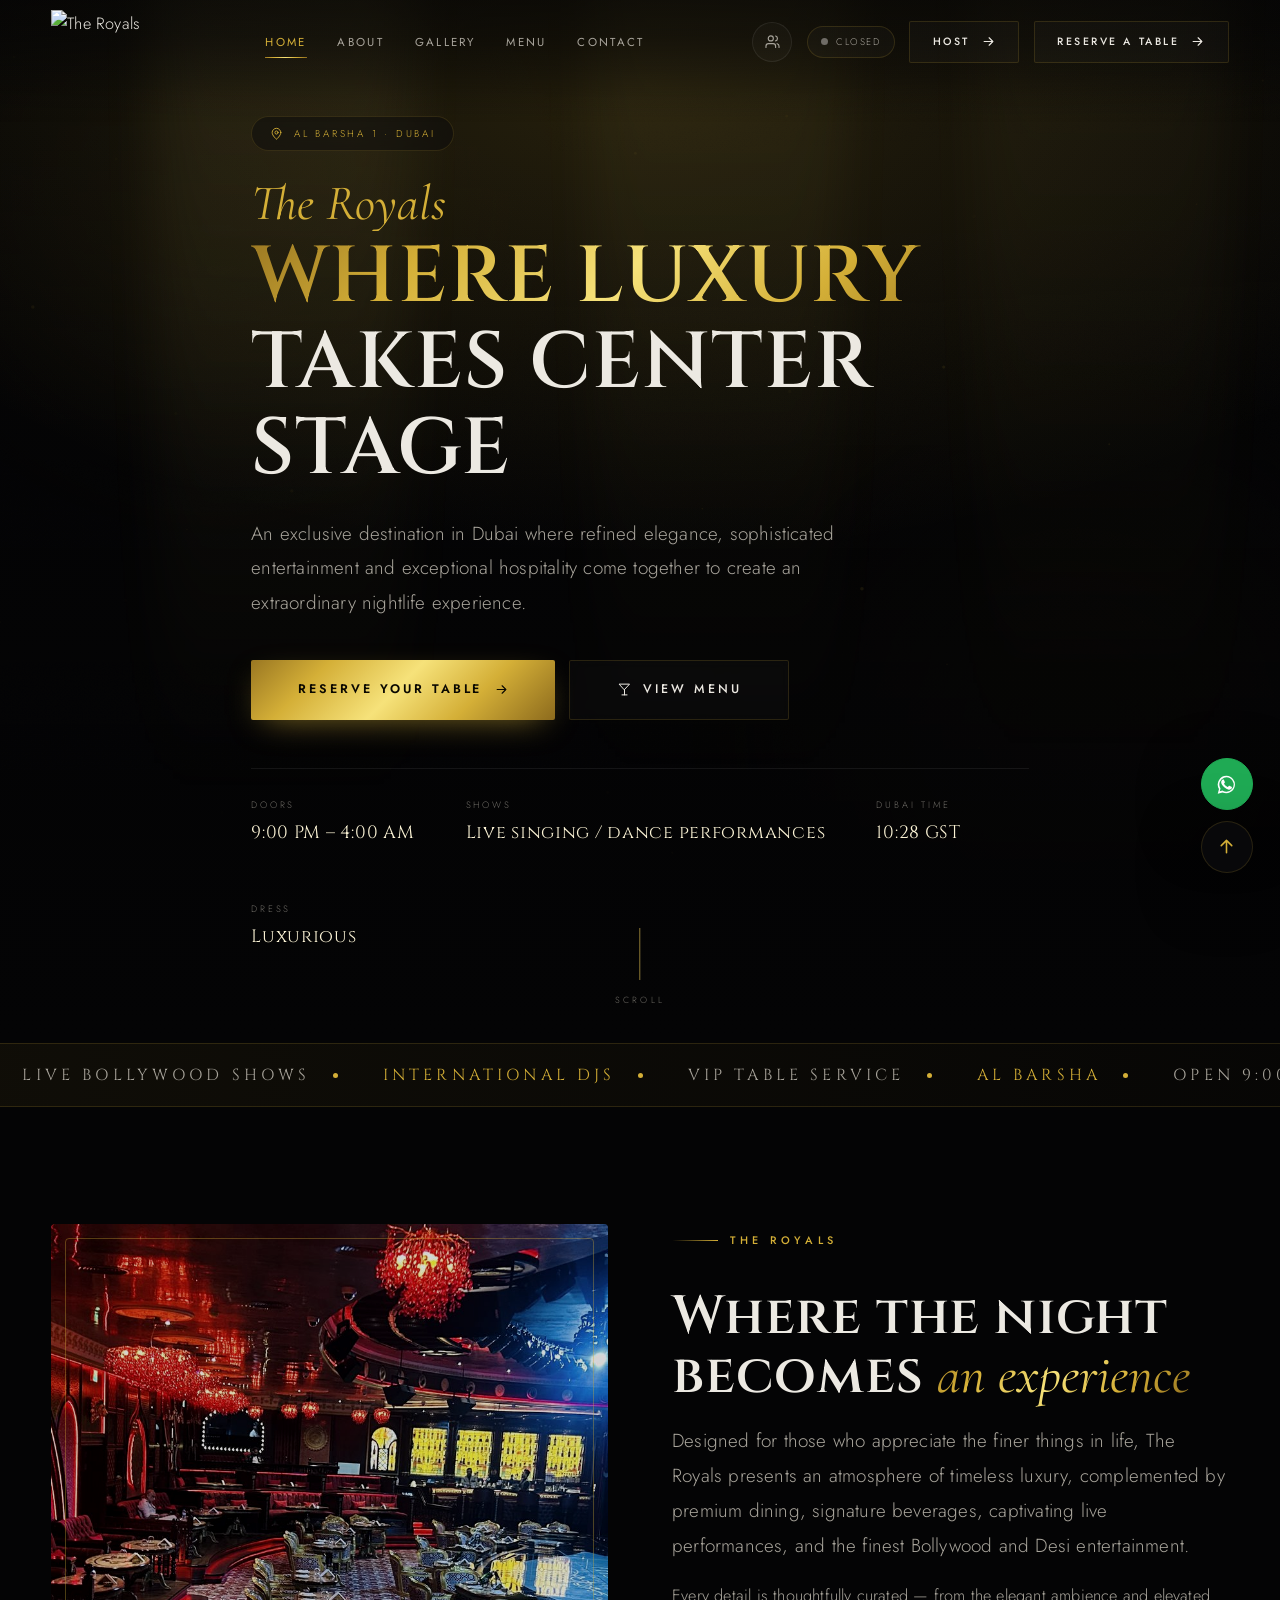
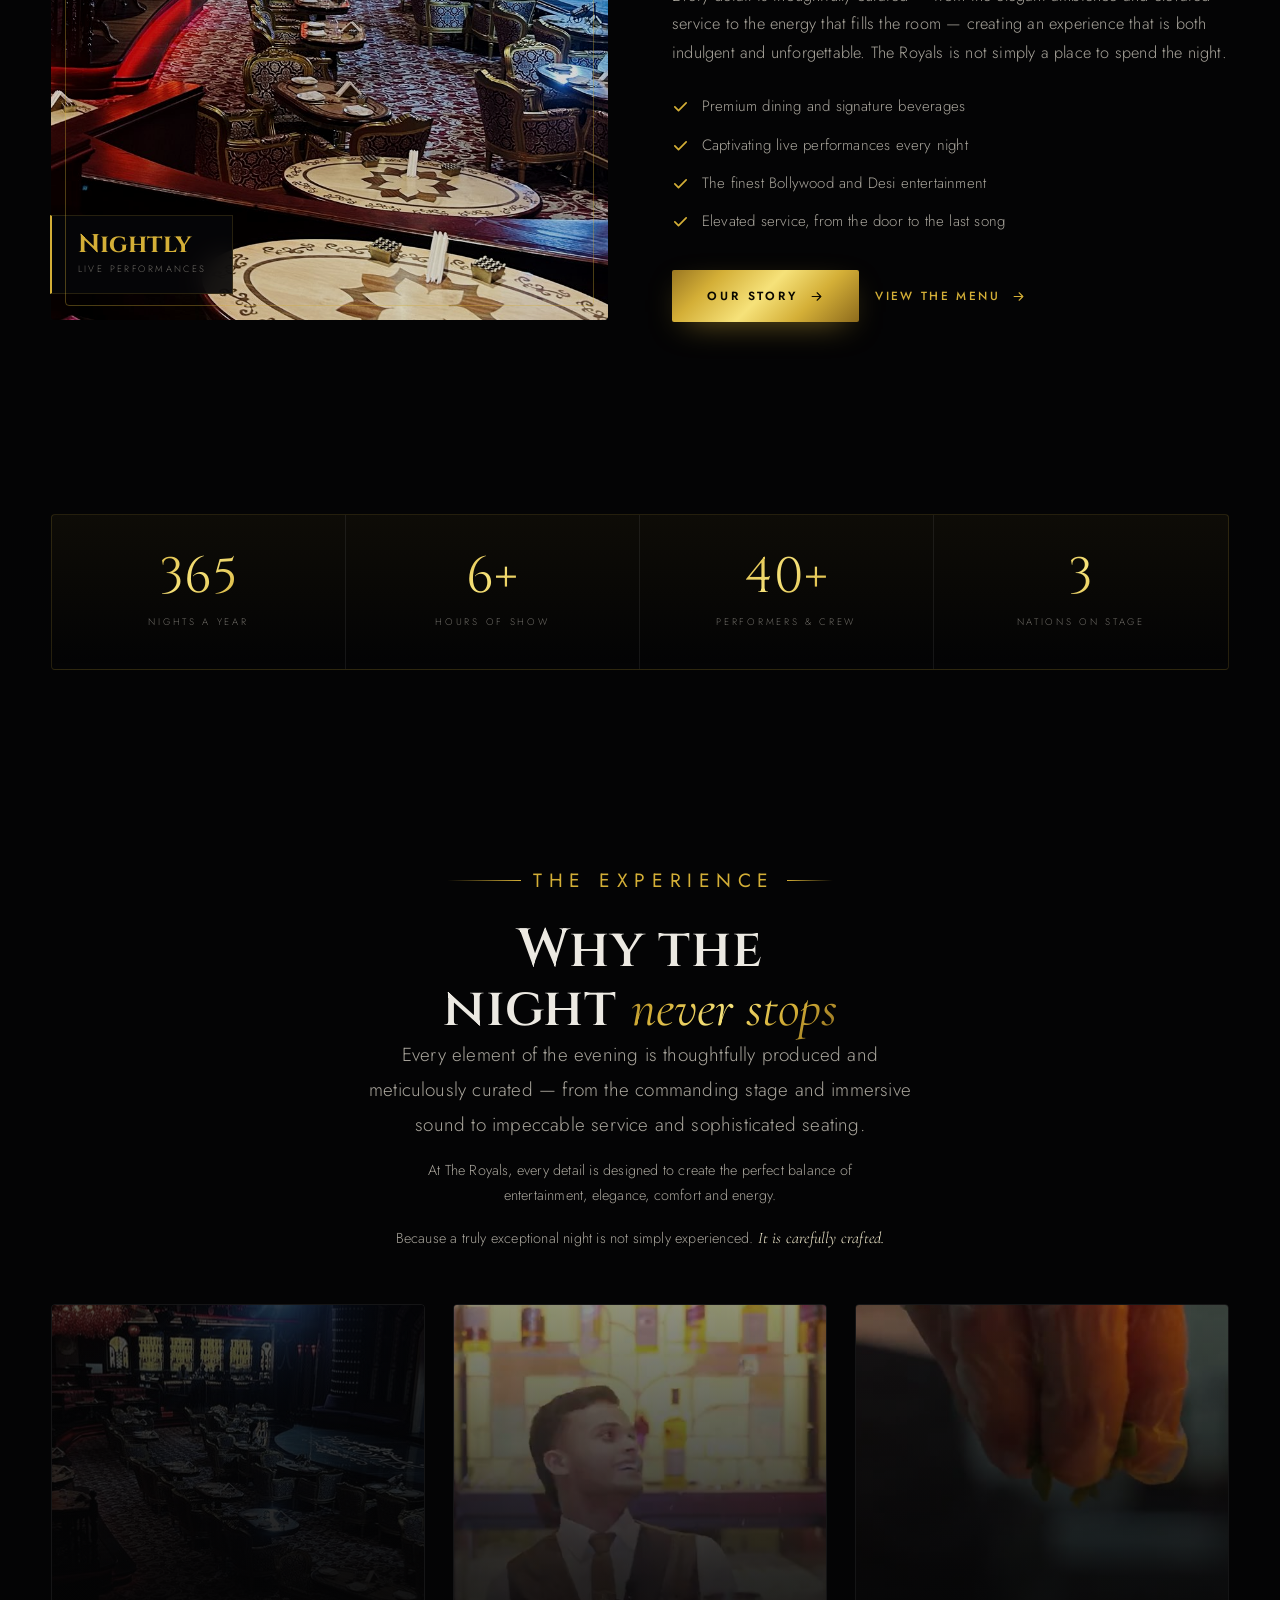
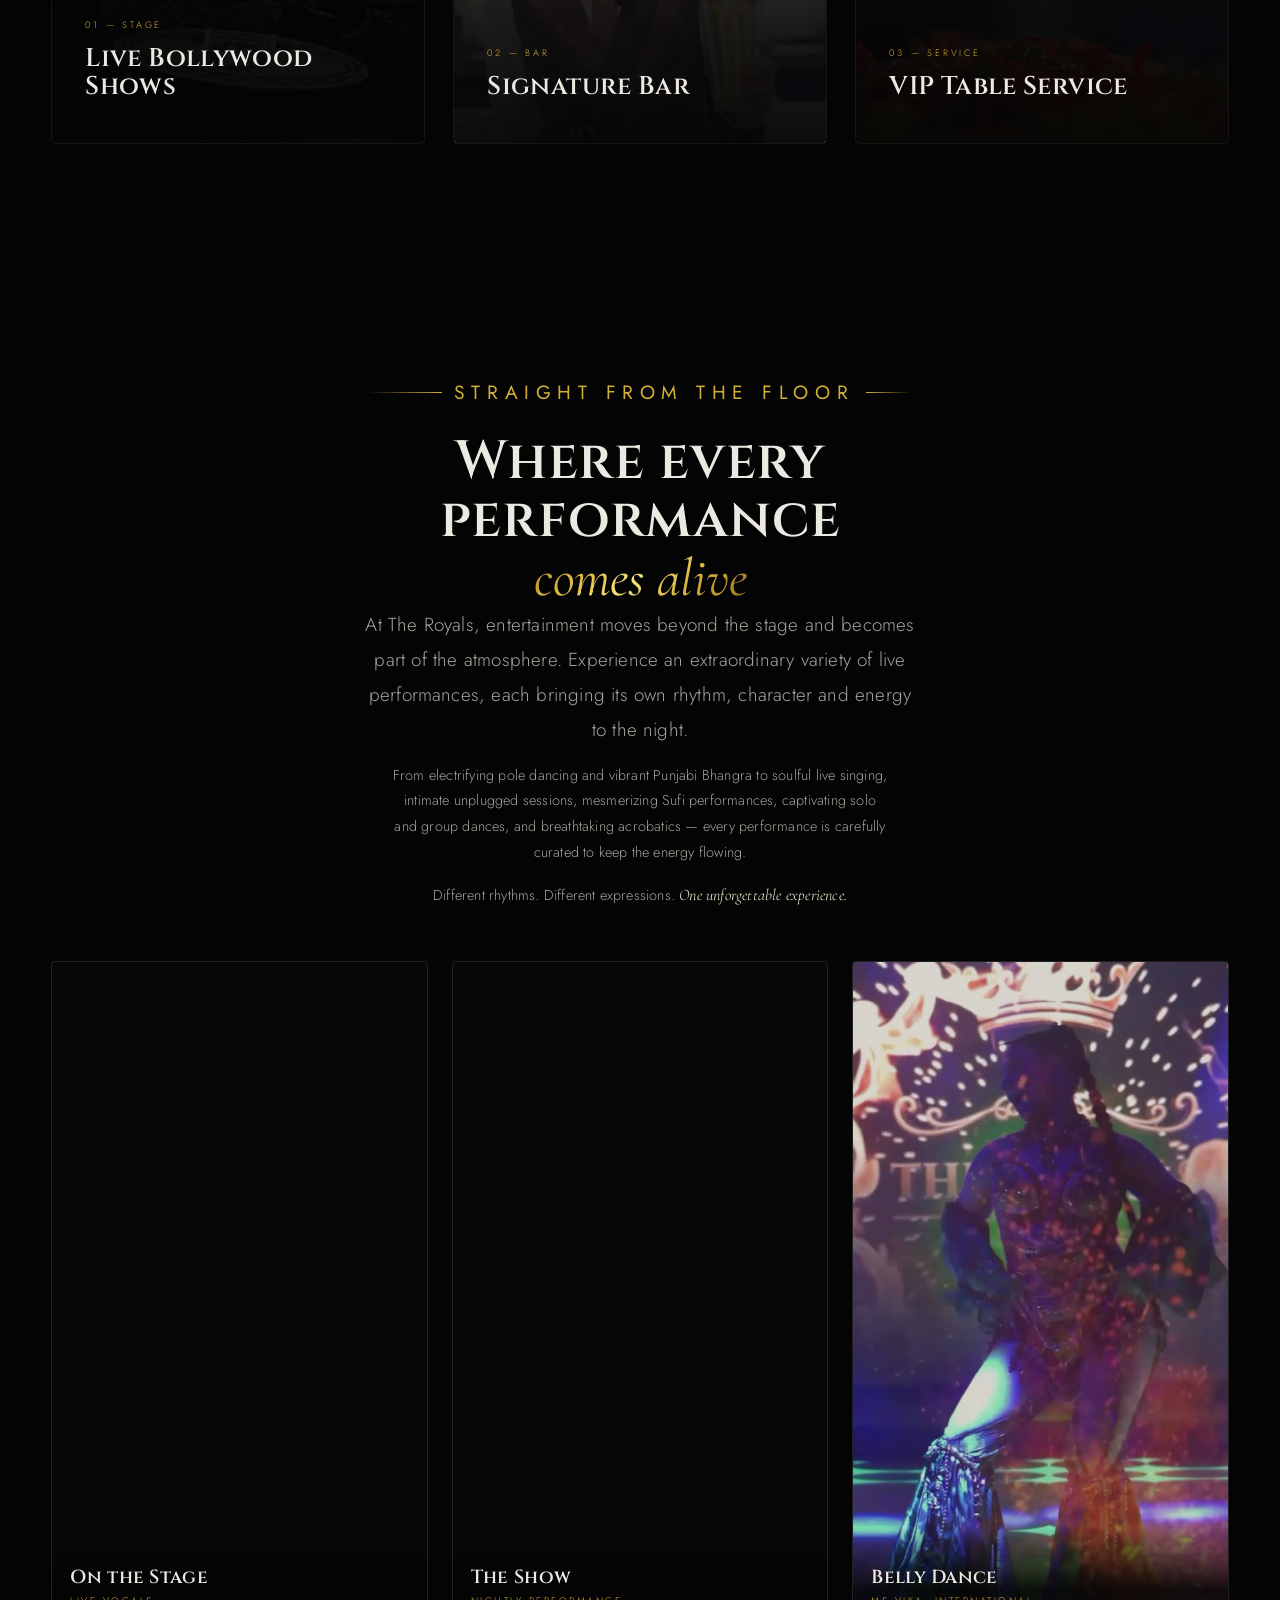
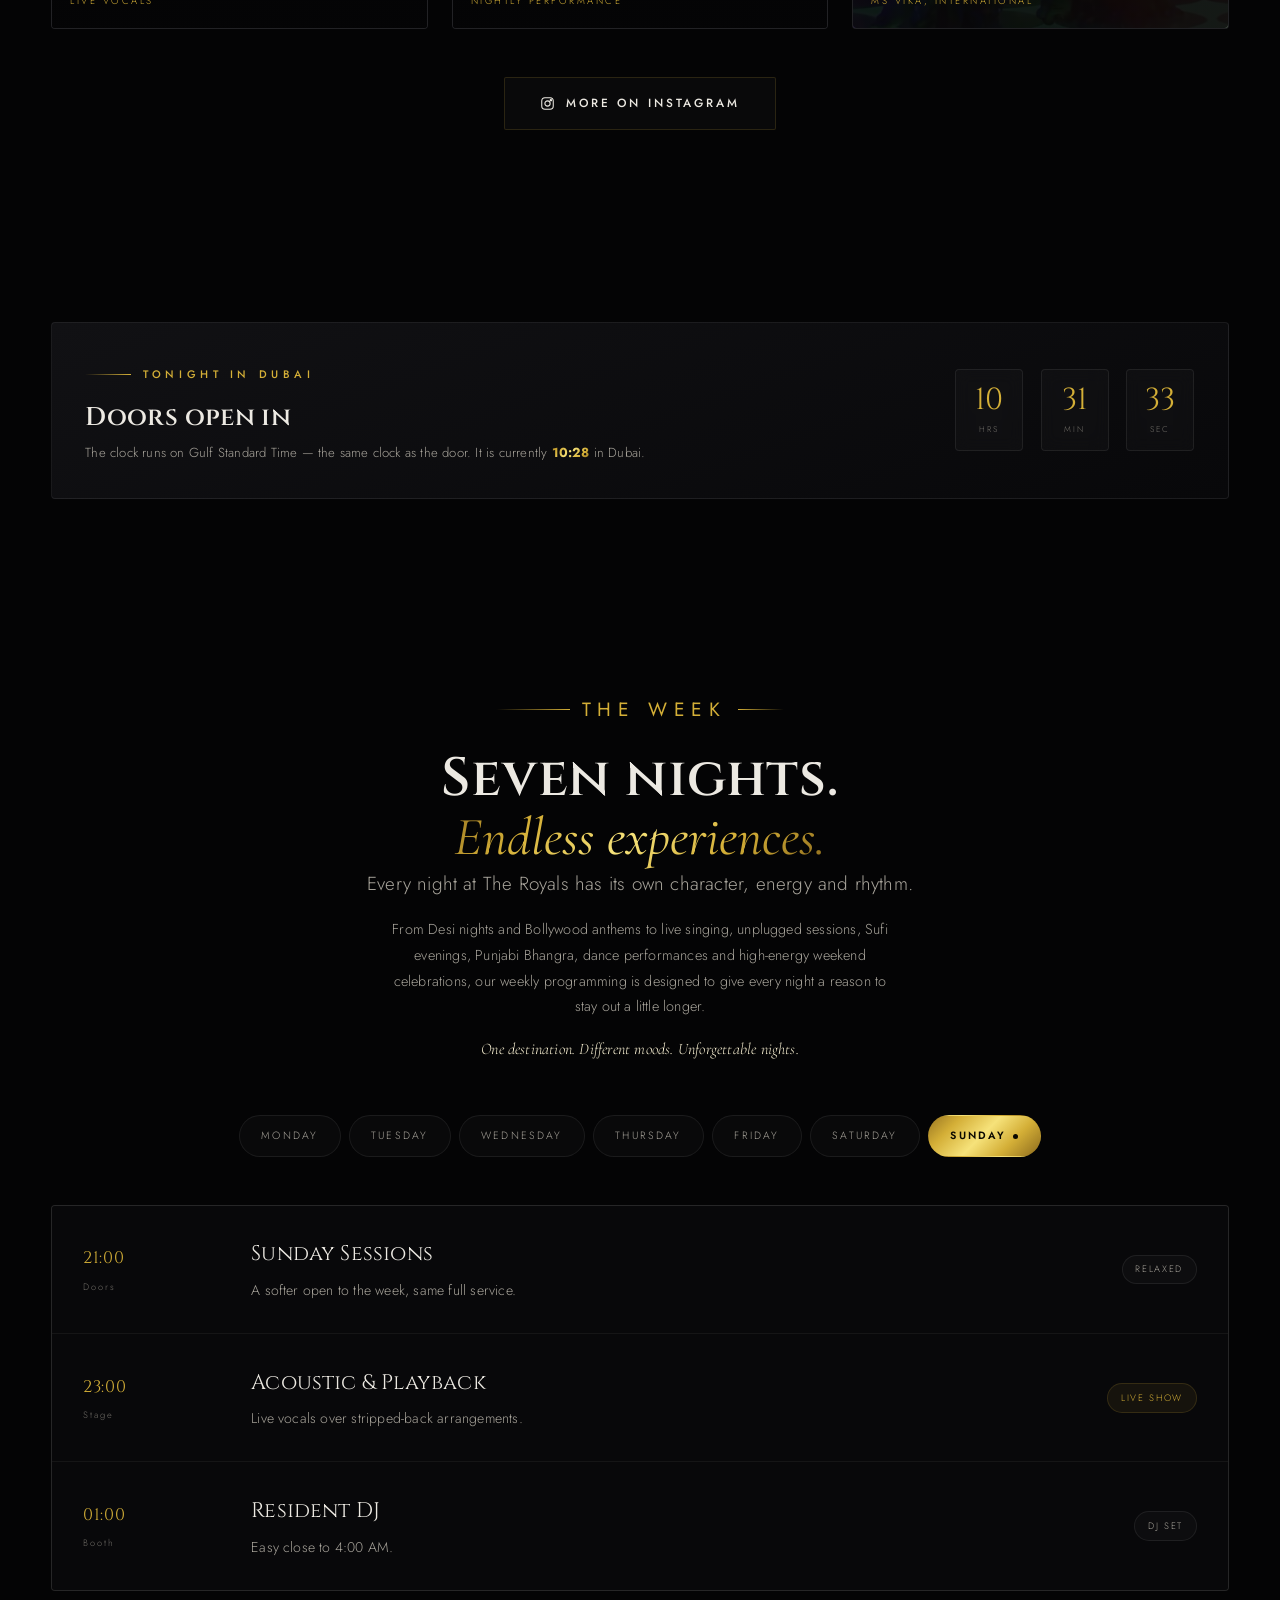
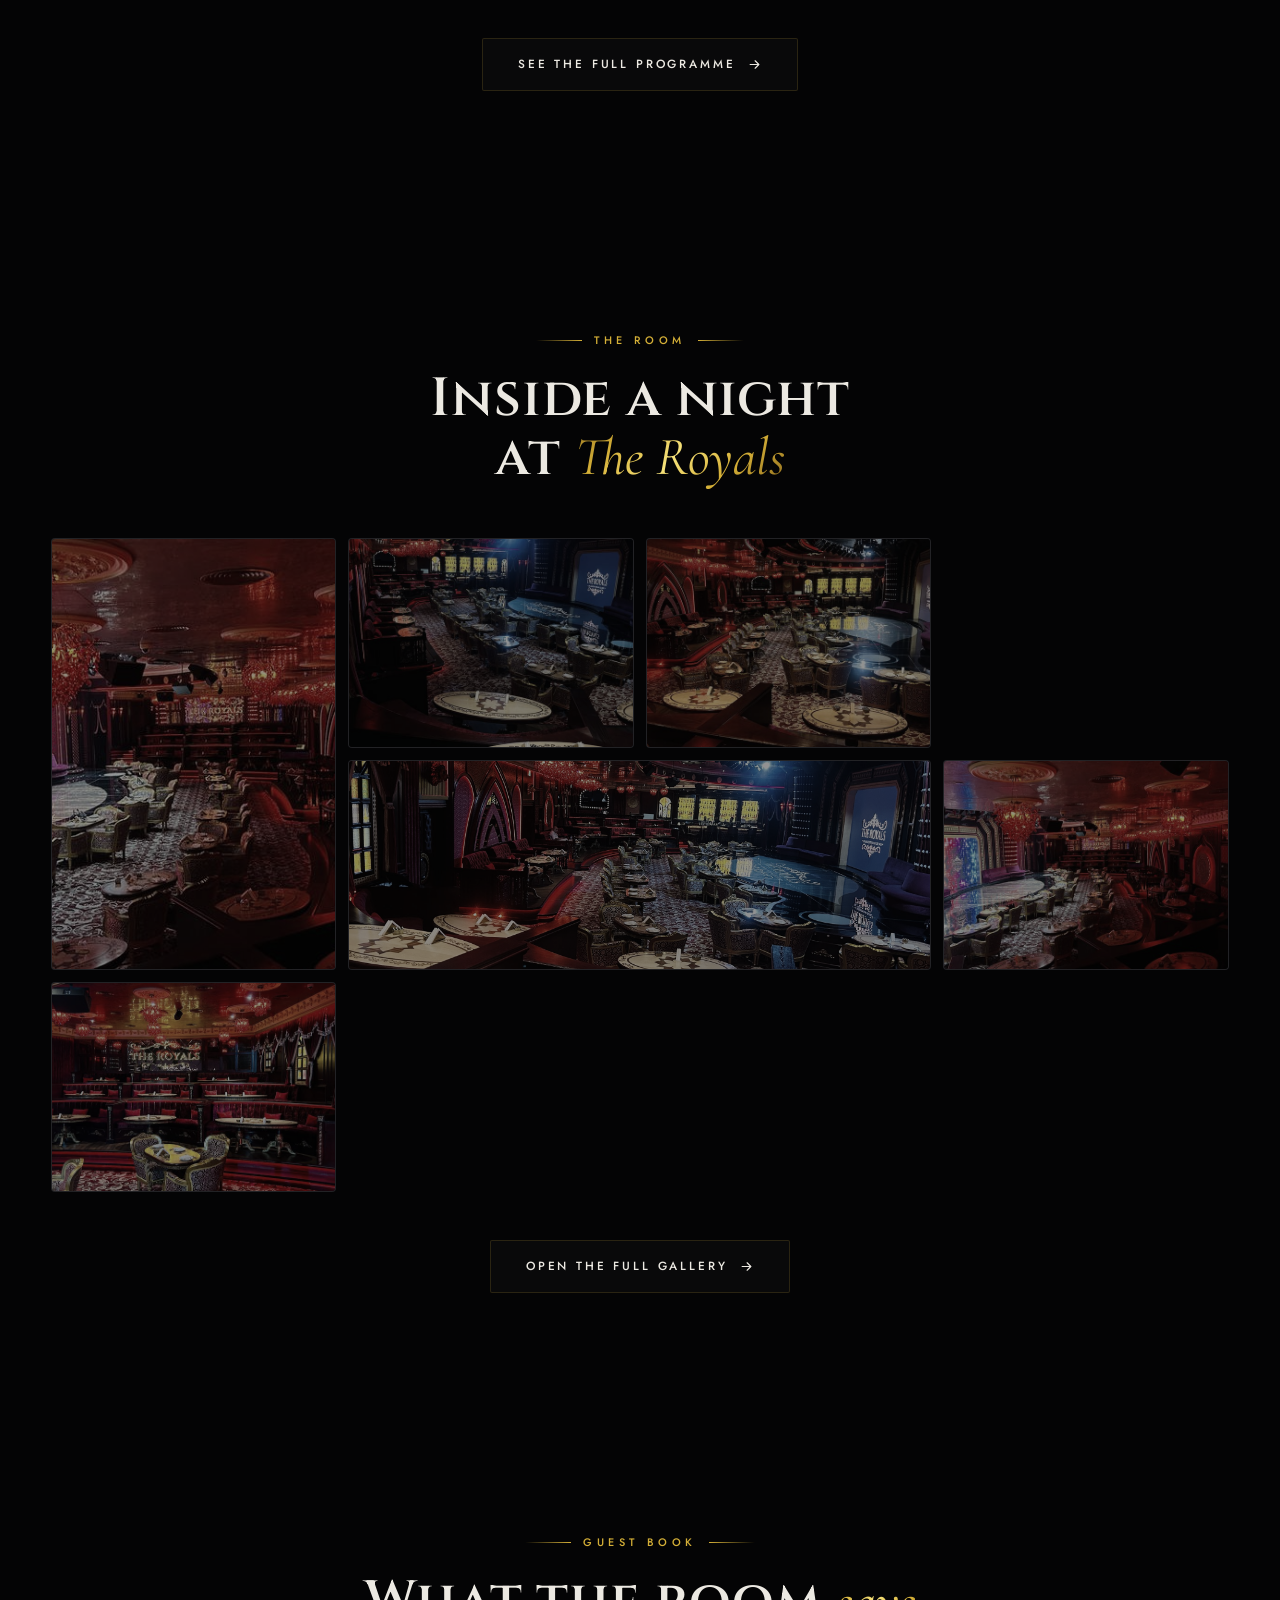
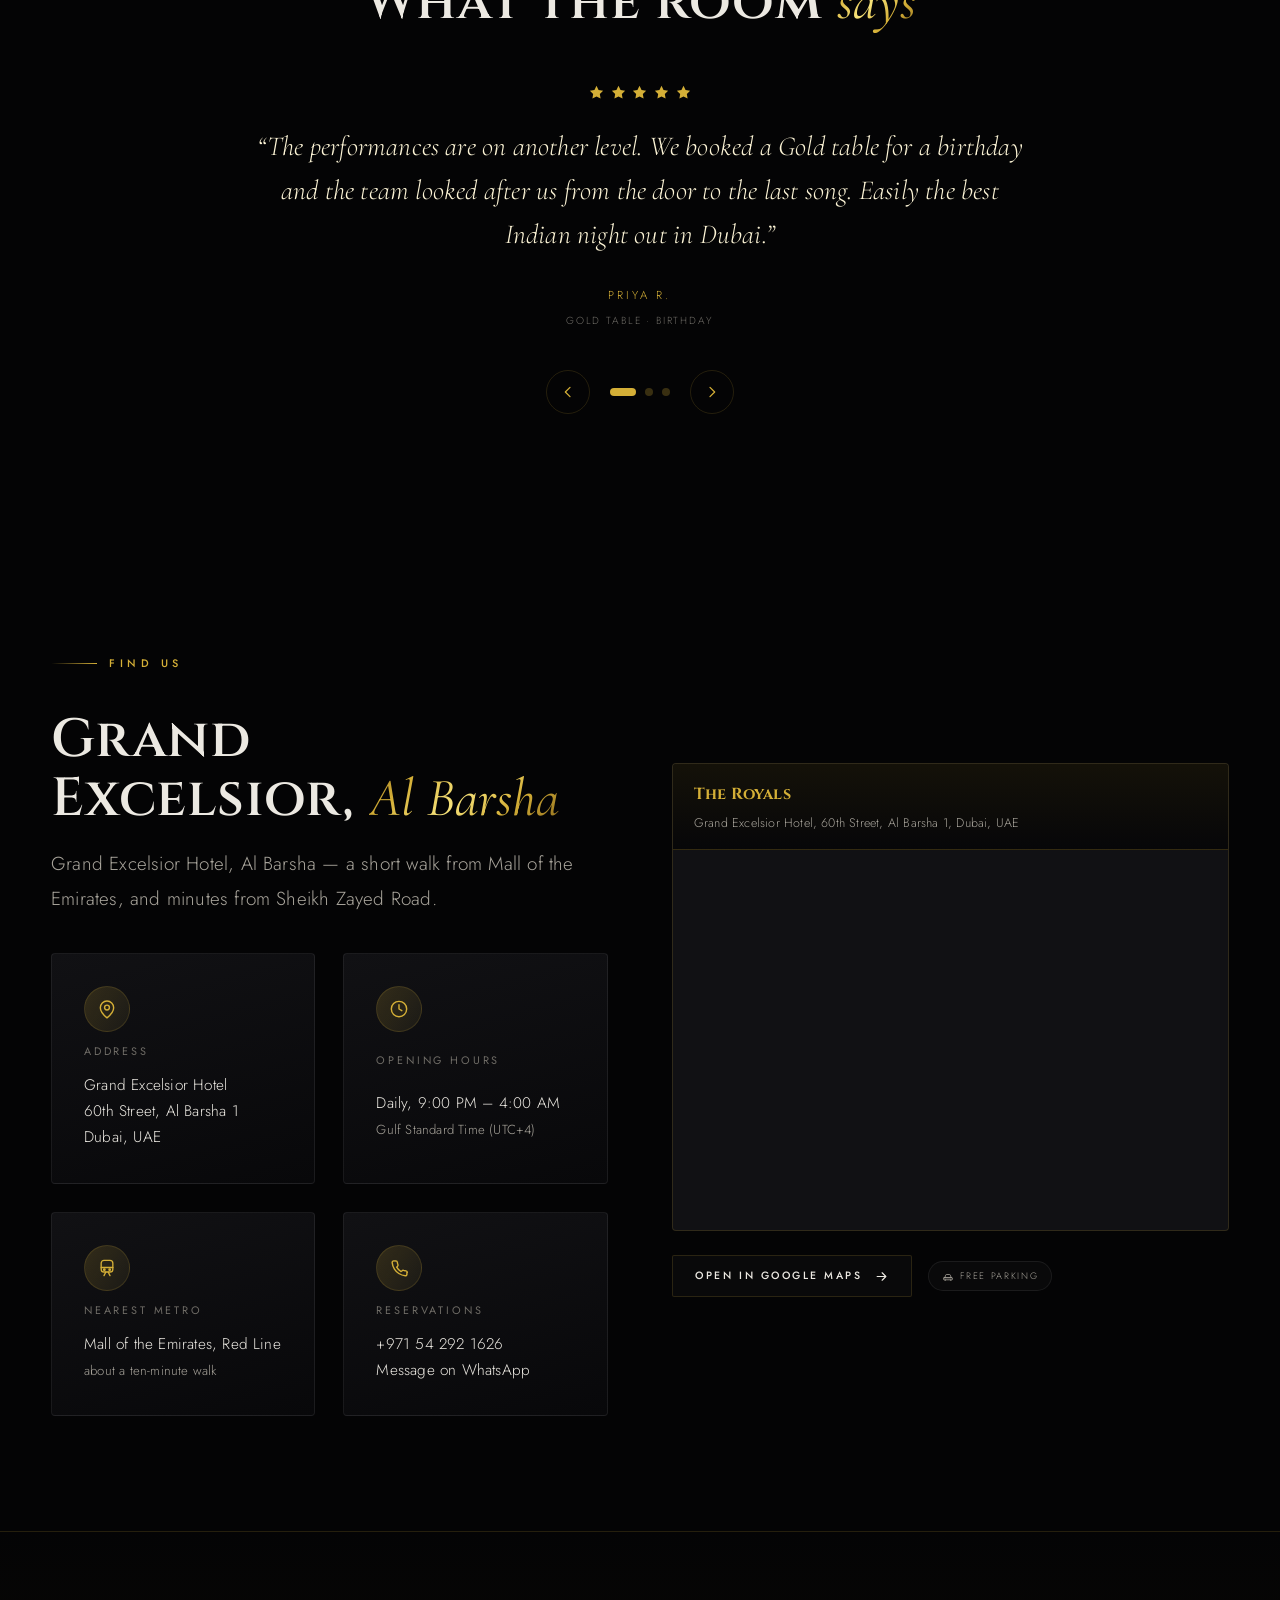
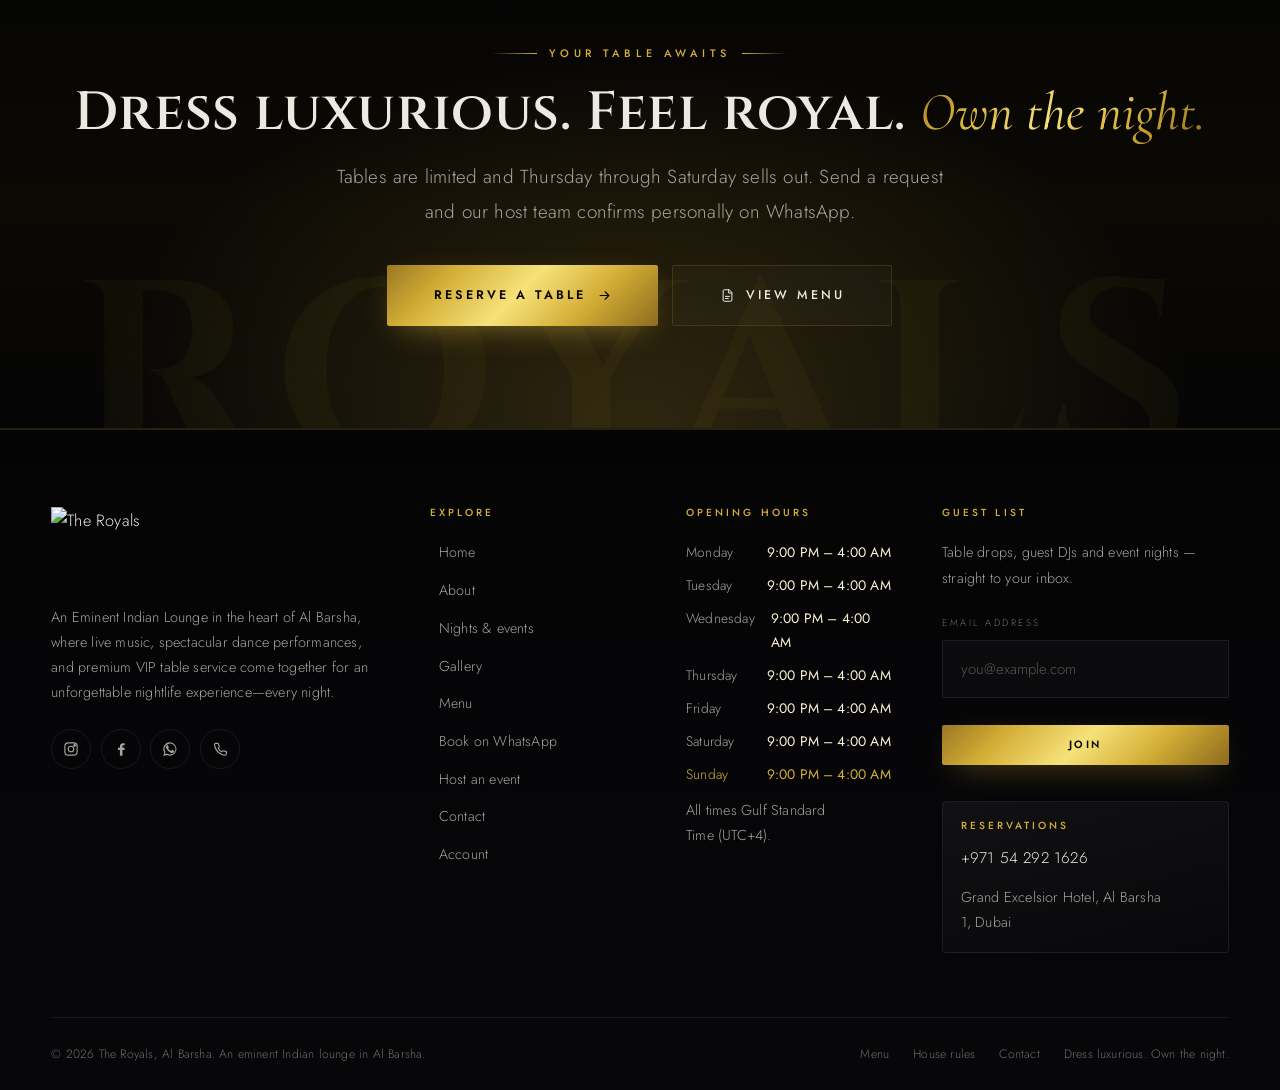
==== commit 5ad5481c: "Put real belly dance footage in the performance reels Ms Vika on the stage, from the venue's own Ins" ====
--- a/index.html
+++ b/index.html
@@ -402,12 +402,12 @@
         </figure>
 
         <figure class="reel">
-          <video class="reel__video" data-reel data-src="assets/video/reel-3.mp4?v=2cf17bba"
-                 poster="assets/img/reel-3-poster.jpg?v=44da7d92"
-                 muted loop playsinline preload="none" aria-label="Dancers performing on the floor"></video>
+          <video class="reel__video" data-reel data-src="assets/video/reel-bellydance.mp4?v=9b5aeafd"
+                 poster="assets/img/reel-bellydance-poster.jpg?v=2015d204"
+                 muted loop playsinline preload="none" aria-label="Ms Vika performing belly dance on the stage at The Royals"></video>
           <figcaption class="reel__cap">
-            <h3>The Floor</h3>
-            <p>Dance sets</p>
+            <h3>Belly Dance</h3>
+            <p>Ms Vika, international</p>
           </figcaption>
         </figure>
       </div>
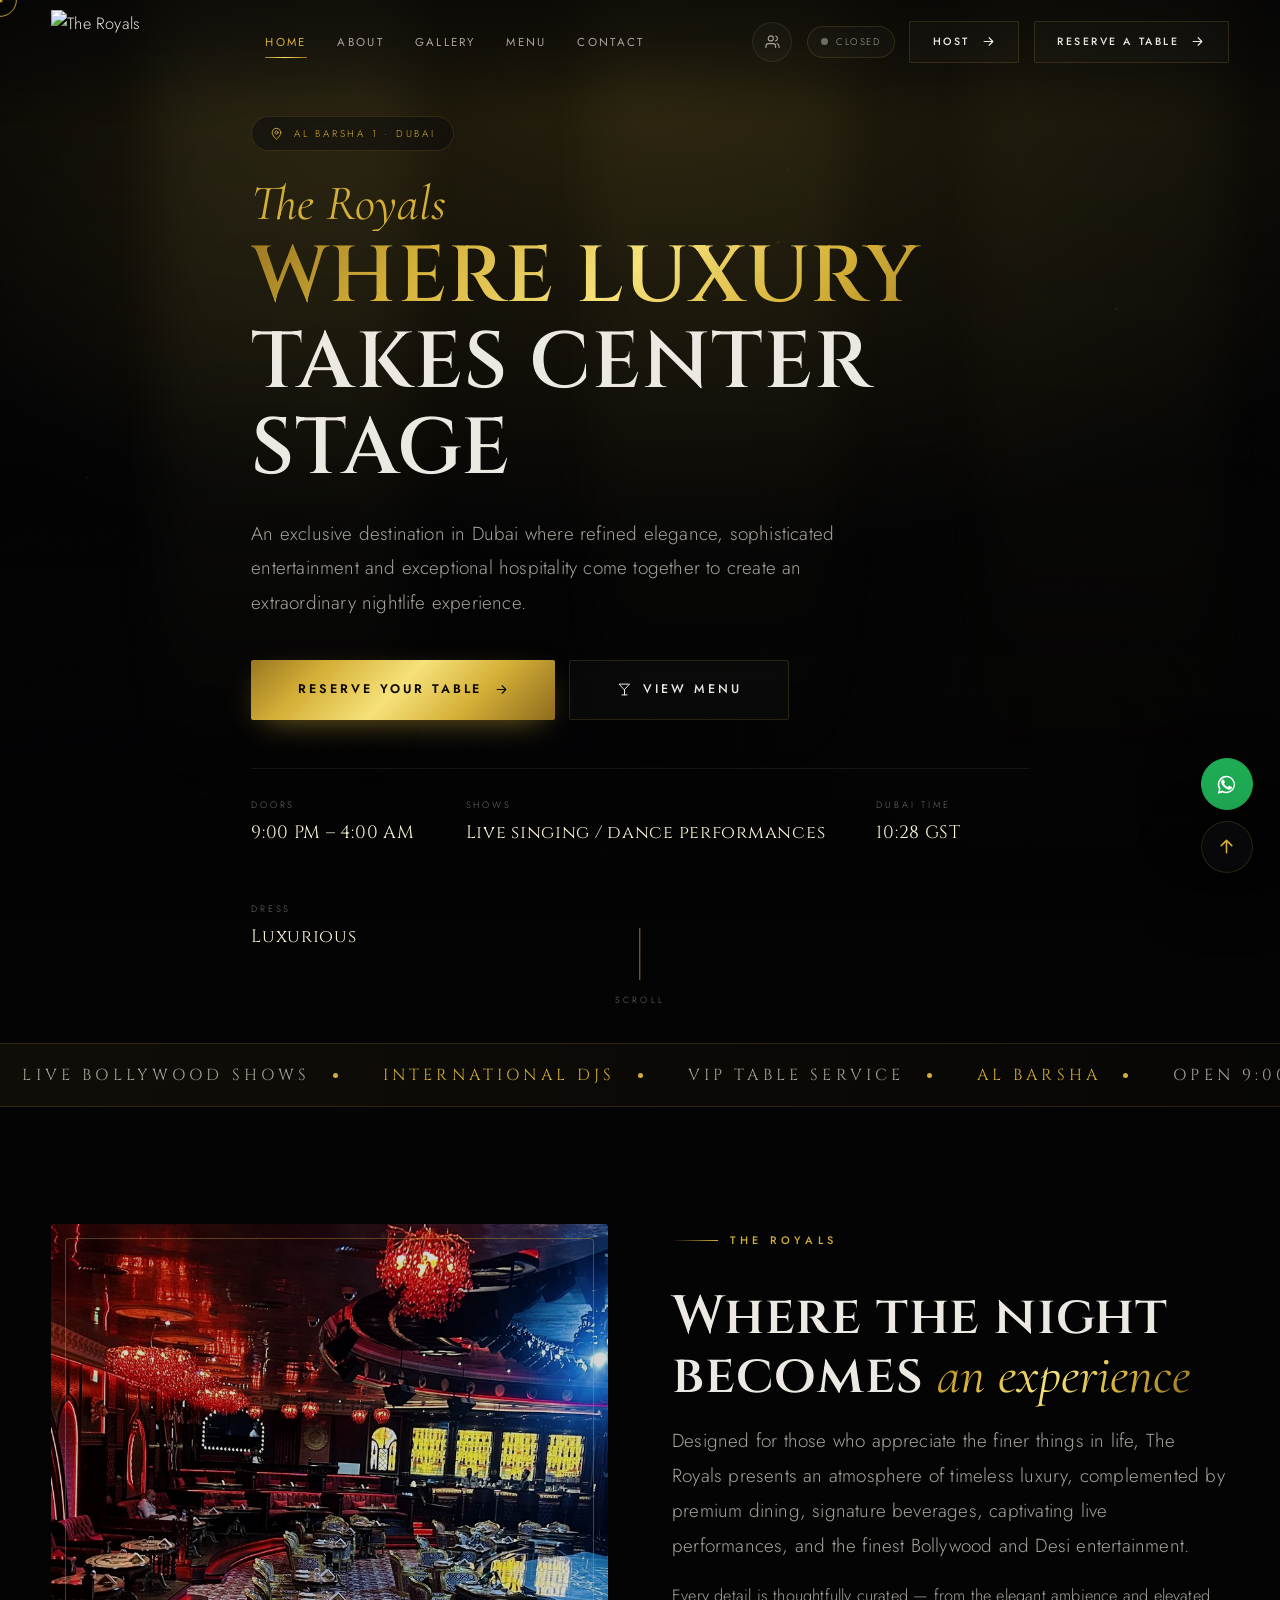
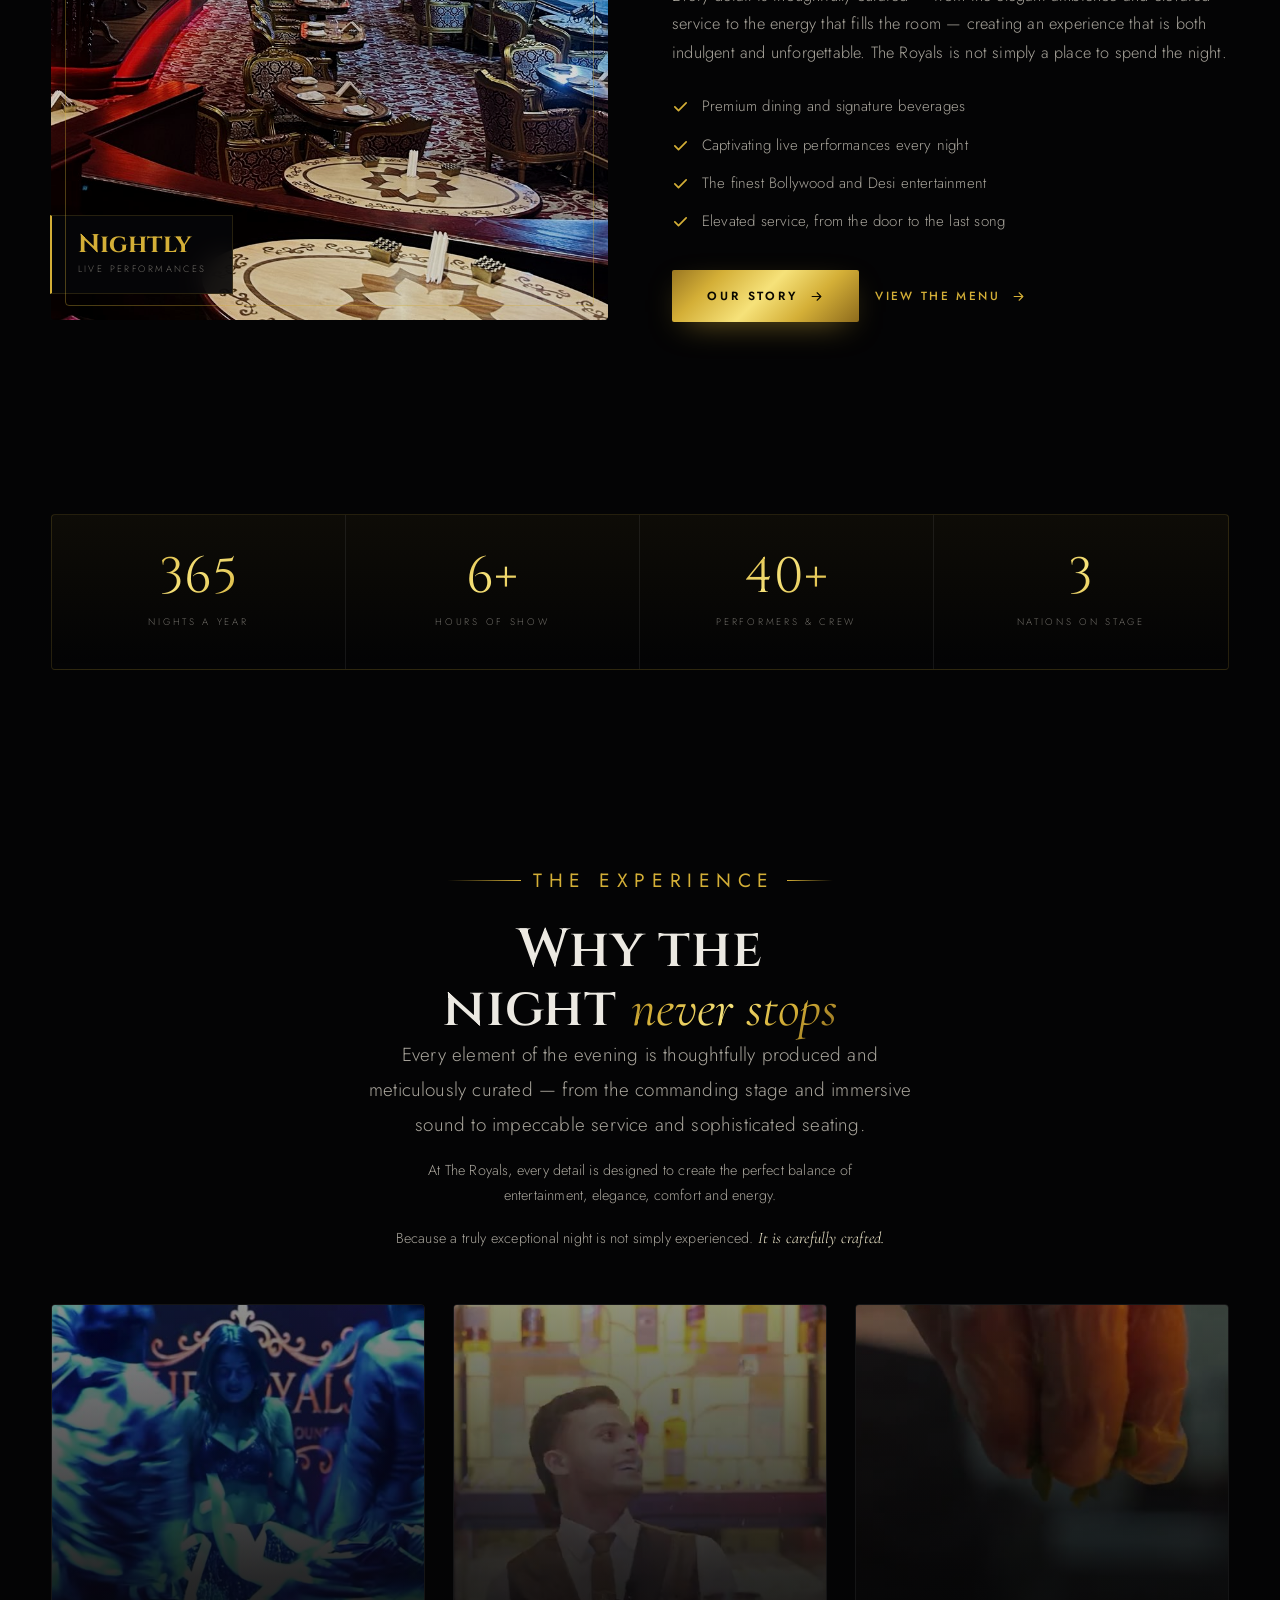
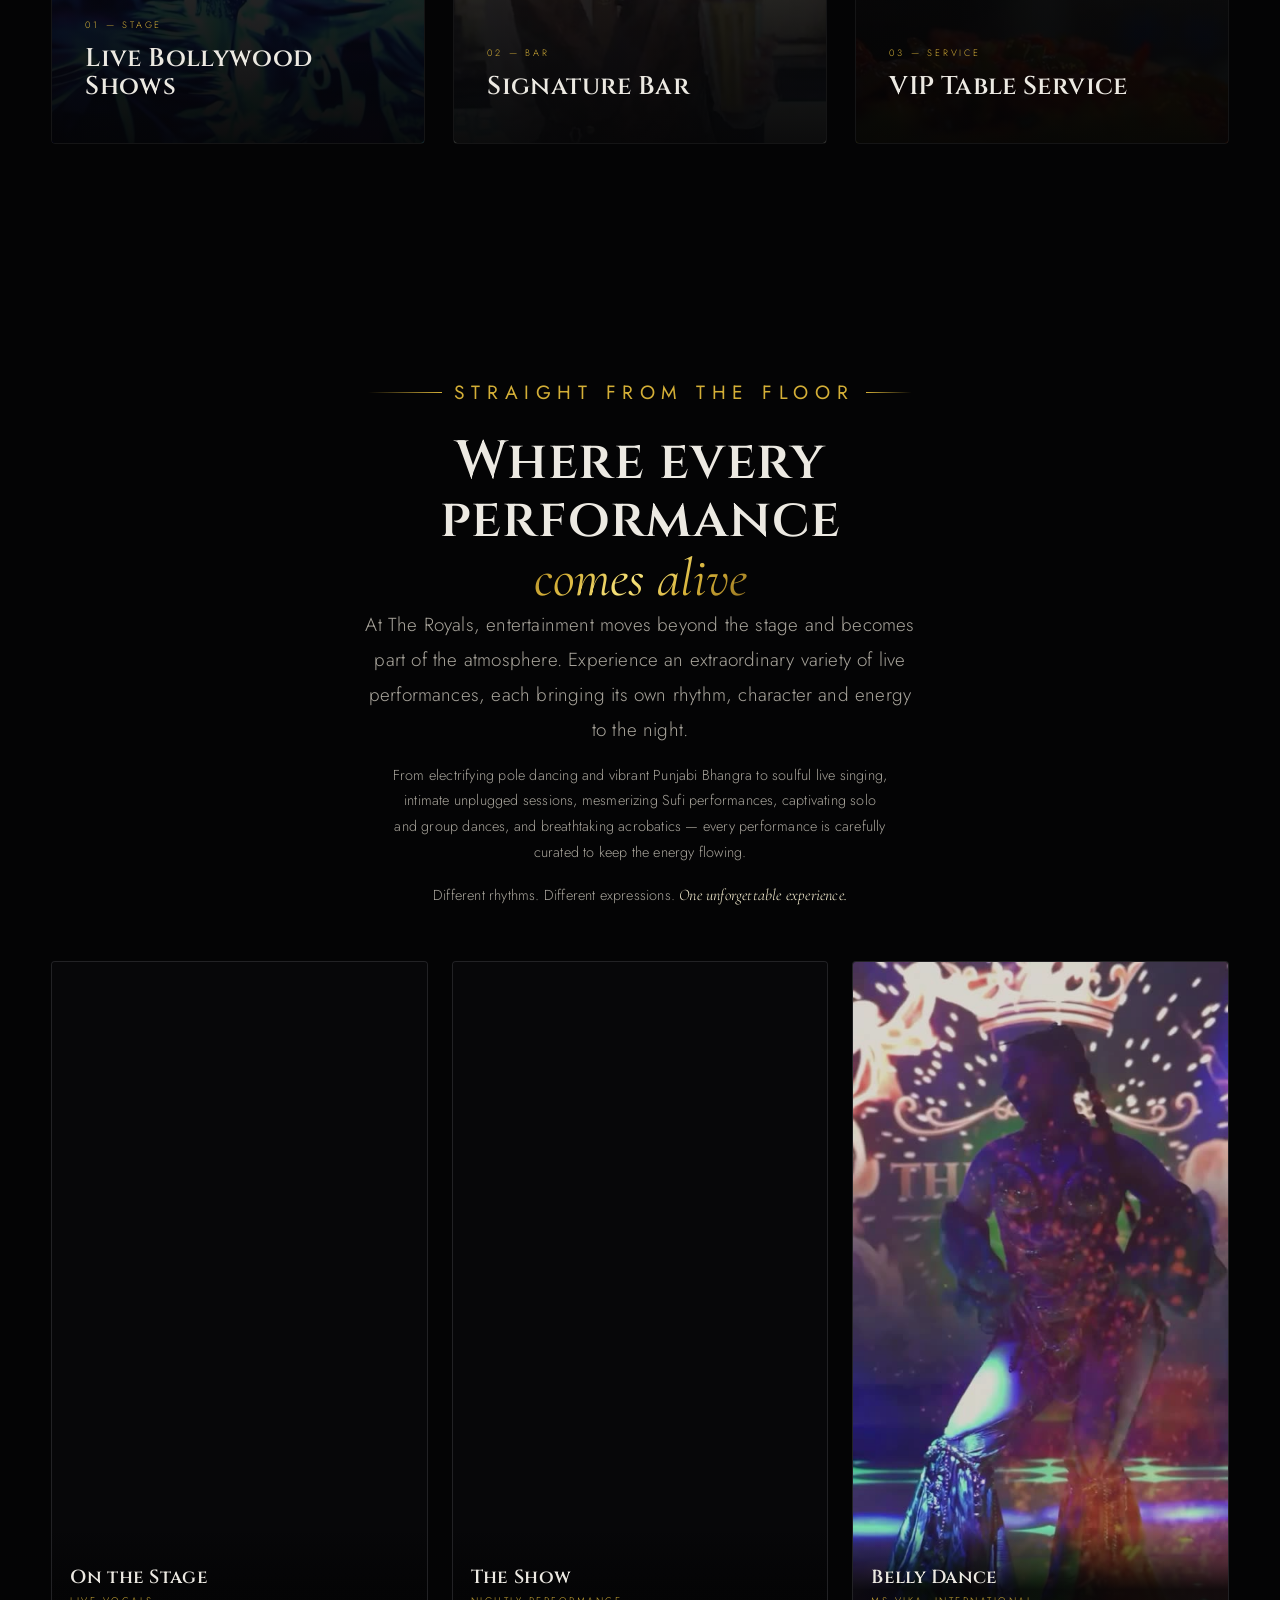
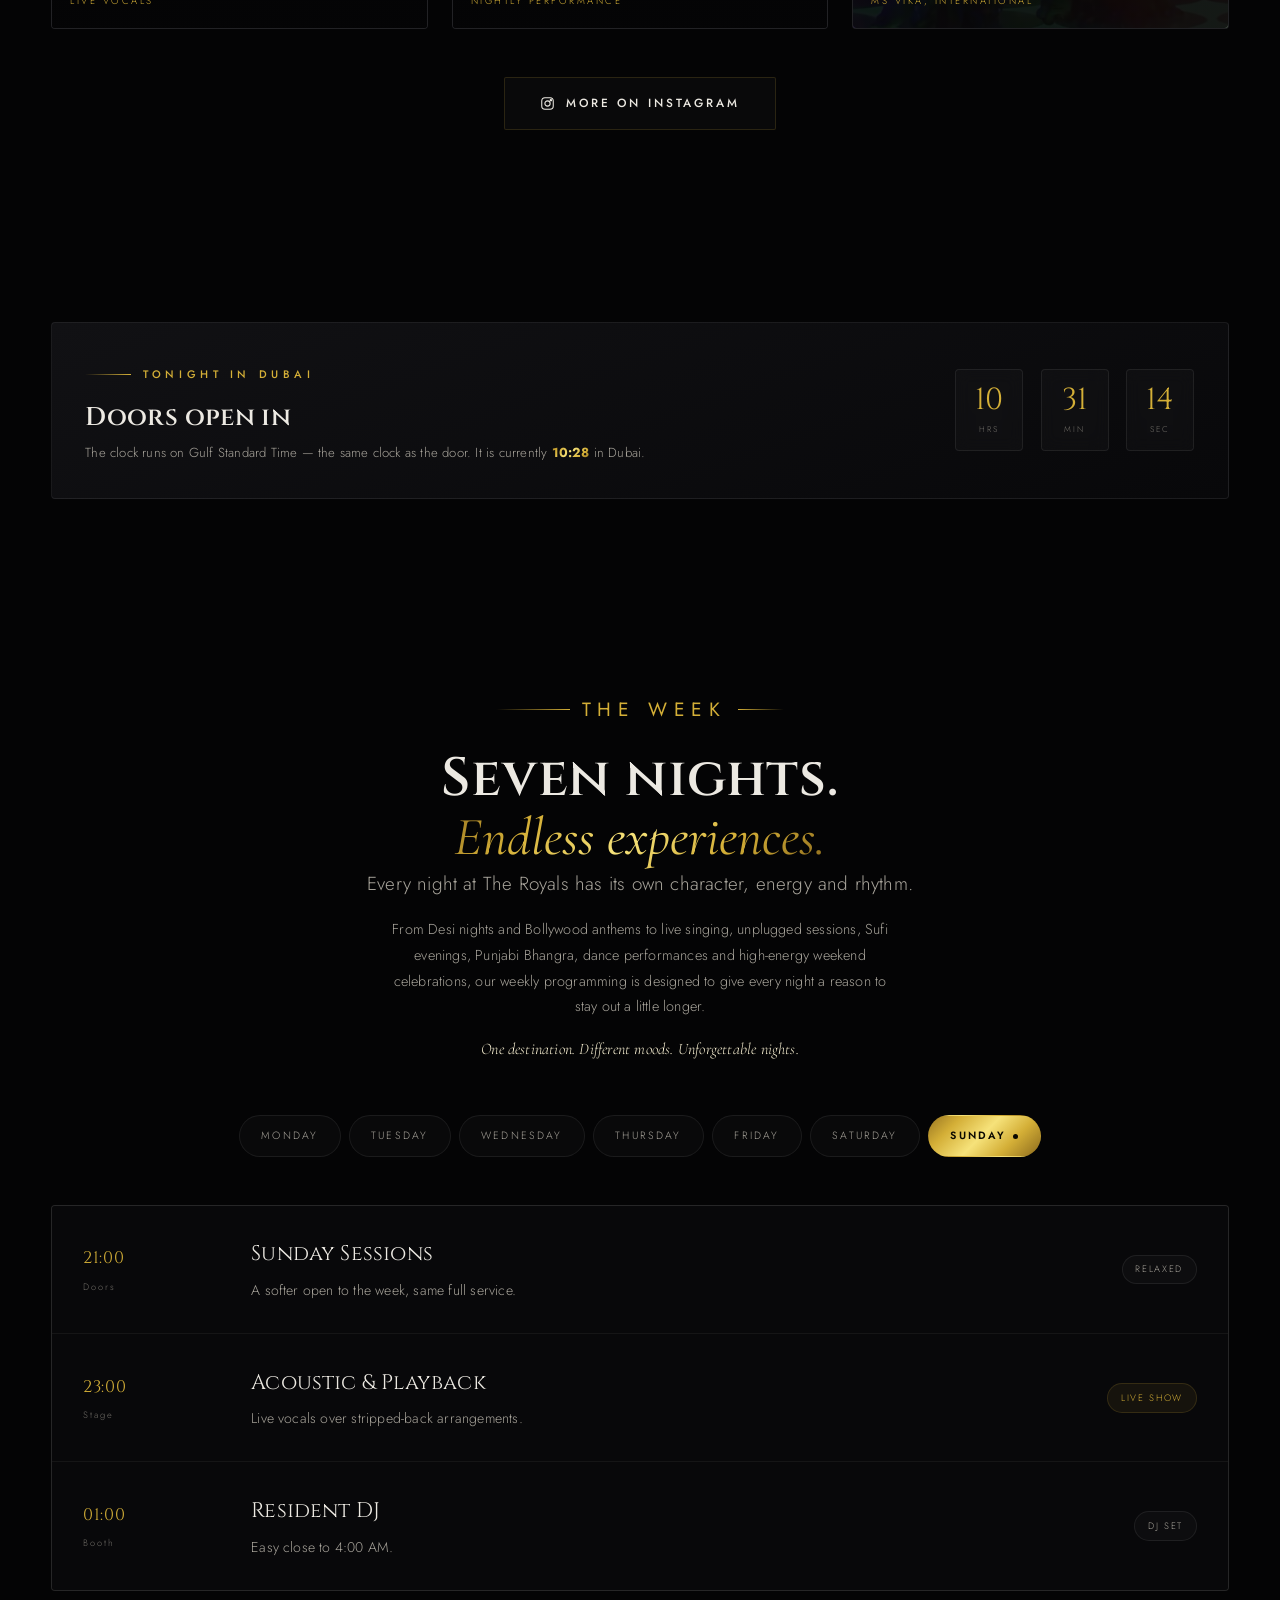
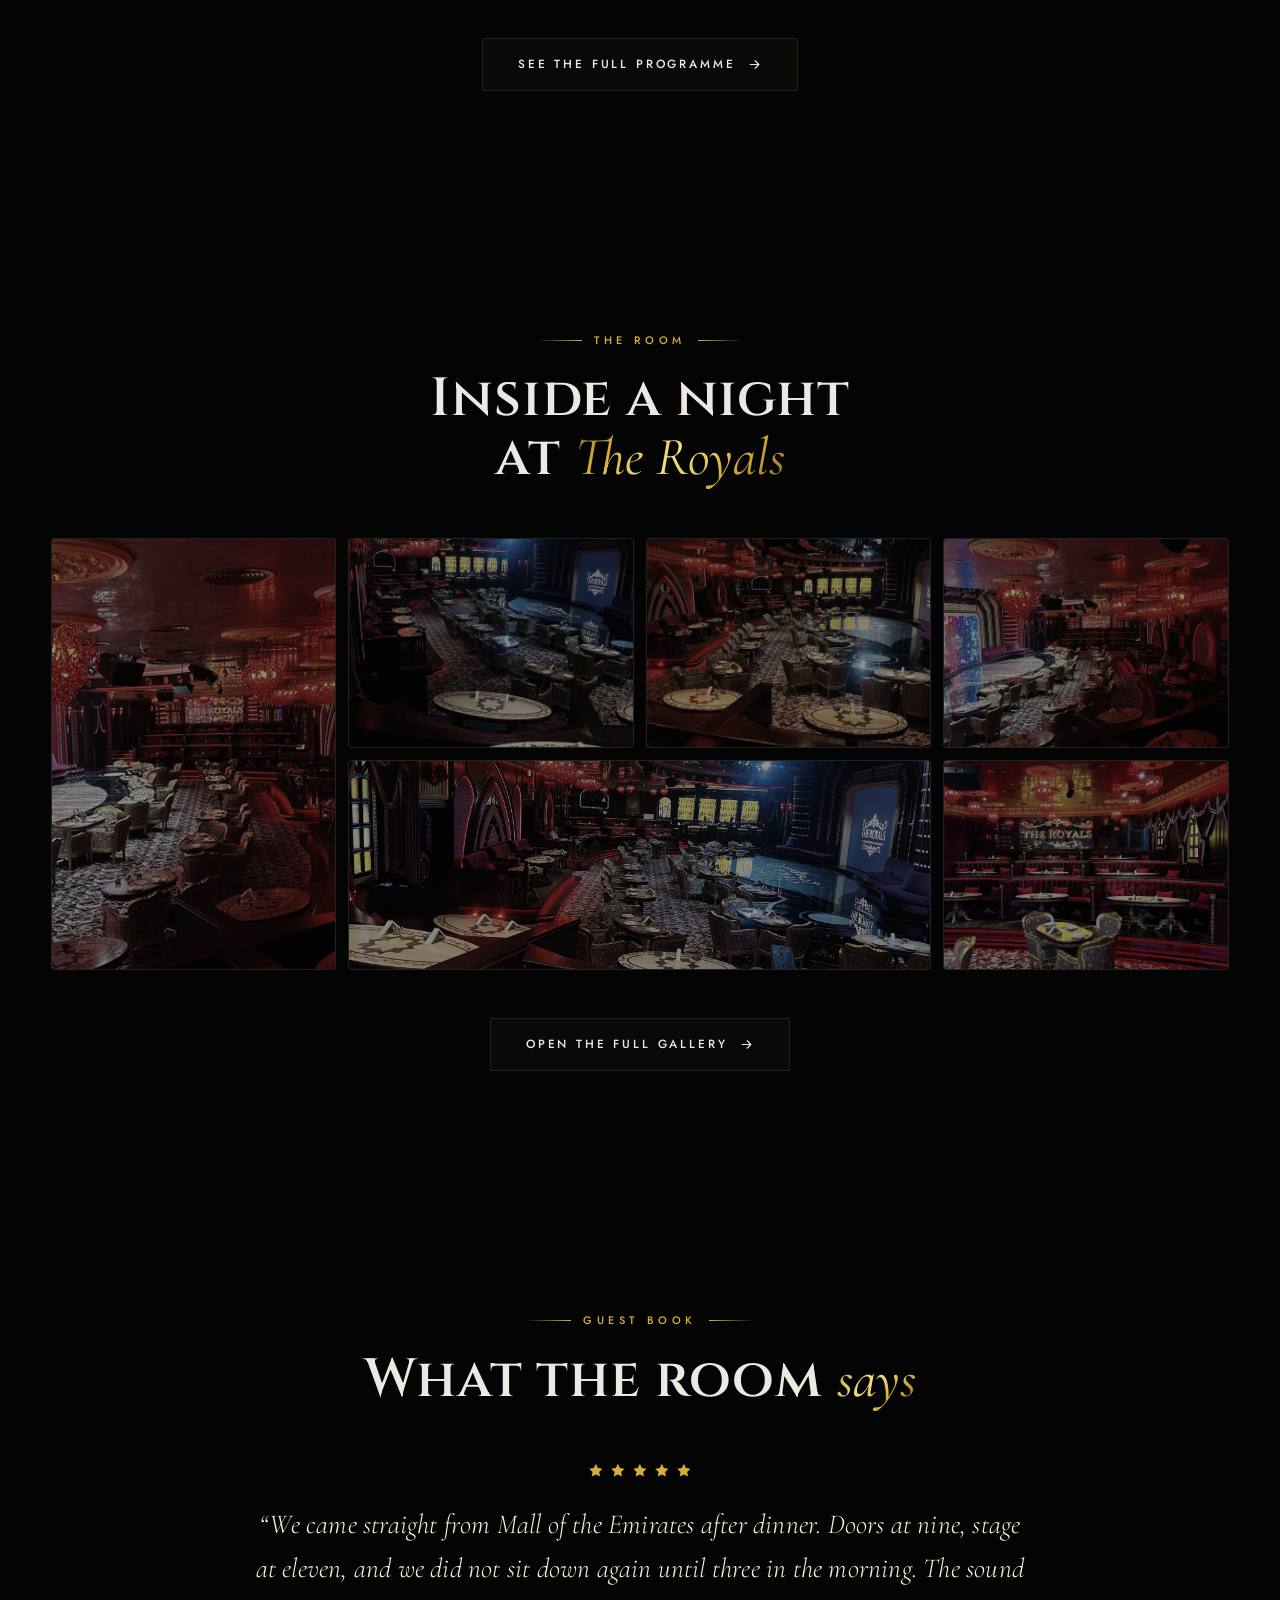
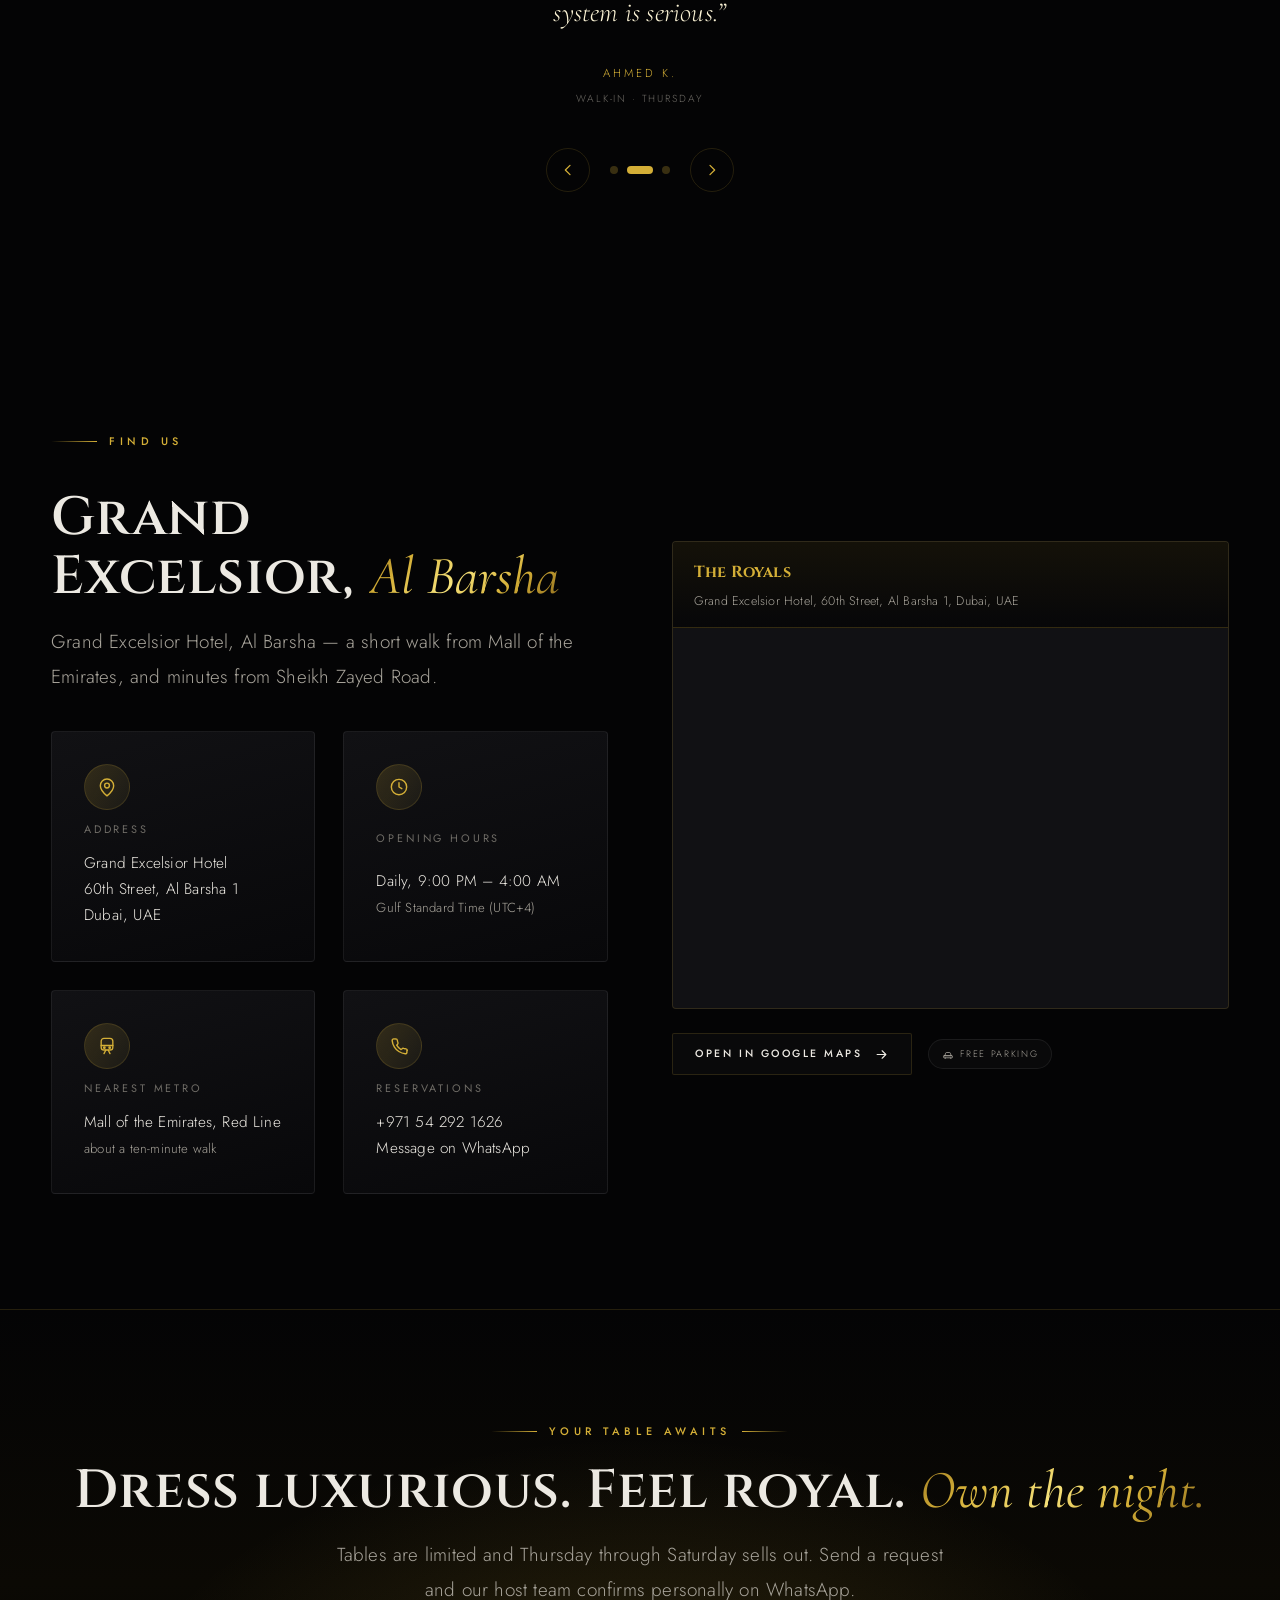
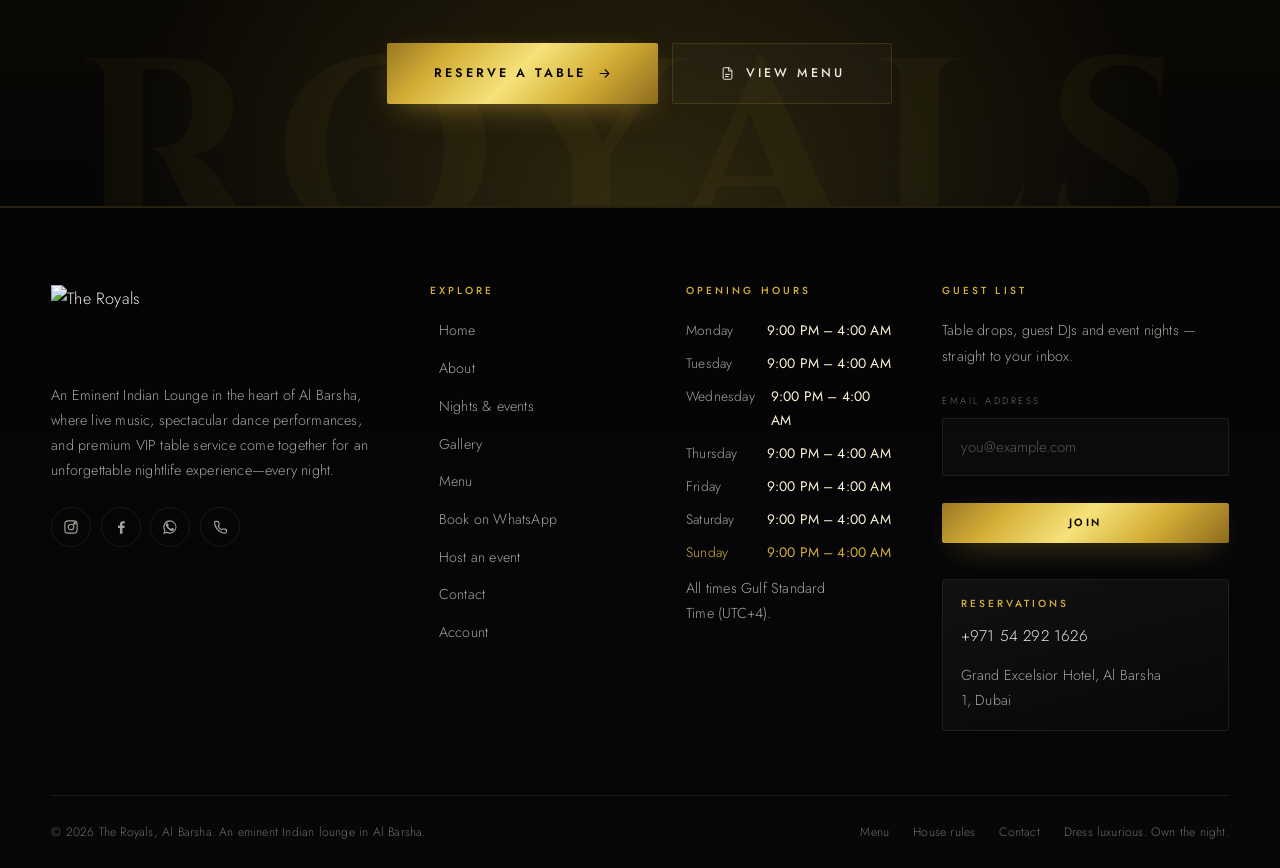
==== commit db6ec6bd: "Run the company's set behind the Live Bollywood Shows tile The still was a photograph of an empty da" ====
--- a/index.html
+++ b/index.html
@@ -334,7 +334,10 @@
 
       <div class="grid g-3">
         <article class="tile" data-reveal data-delay="0">
-          <img src="assets/img/venue/floor-tile.jpg" alt="The dance floor seen from the tables" loading="lazy" decoding="async">
+          <video data-reel data-src="assets/video/perf-group.mp4?v=3c31c88a"
+                 poster="assets/img/perf-group-poster.jpg?v=7191deb5"
+                 muted loop playsinline preload="none"
+                 aria-label="The company dancing a choreographed set on the stage at The Royals"></video>
           <span class="tile__kicker">01 — Stage</span>
           <h3>Live Bollywood Shows</h3>
           <p>Choreographed sets from performers flown in from India, Pakistan and Nepal, running in rotation all night.</p>
--- a/assets/css/style.css
+++ b/assets/css/style.css
@@ -1368,6 +1368,10 @@
   grid-template-columns: repeat(auto-fill, minmax(min(280px, 100%), 1fr));
   grid-auto-rows: 210px;
   gap: 12px;
+  /* The clips are tall tiles and the remaining stills are short ones. Without
+     dense packing a short tile cannot back-fill the hole beside a tall one,
+     and a filtered grid ends up with gaps in it. */
+  grid-auto-flow: dense;
 }
 .gallery__item {
   position: relative;
@@ -1387,8 +1391,21 @@
   filter: grayscale(.5) brightness(.6);
   transition: transform .9s var(--ease-out), filter .6s var(--ease);
 }
+
+/* A tile carrying footage rather than a still. The stills are pushed well
+   down because they are a backdrop for a caption; a clip is the thing being
+   looked at, so it is held much closer to its own colour and its hover zoom
+   is gentler - the picture is already moving. */
+.gallery__item video {
+  display: block;
+  width: 100%; height: 100%;
+  object-fit: cover;
+  filter: grayscale(.12) brightness(.74);
+  transition: transform .9s var(--ease-out), filter .6s var(--ease);
+}
 .gallery__item:hover { border-color: var(--line); }
 .gallery__item:hover img { transform: scale(1.09); filter: grayscale(0) brightness(.82); }
+.gallery__item:hover video { transform: scale(1.04); filter: grayscale(0) brightness(.95); }
 .gallery__cap {
   position: absolute;
   inset: auto 0 0 0;
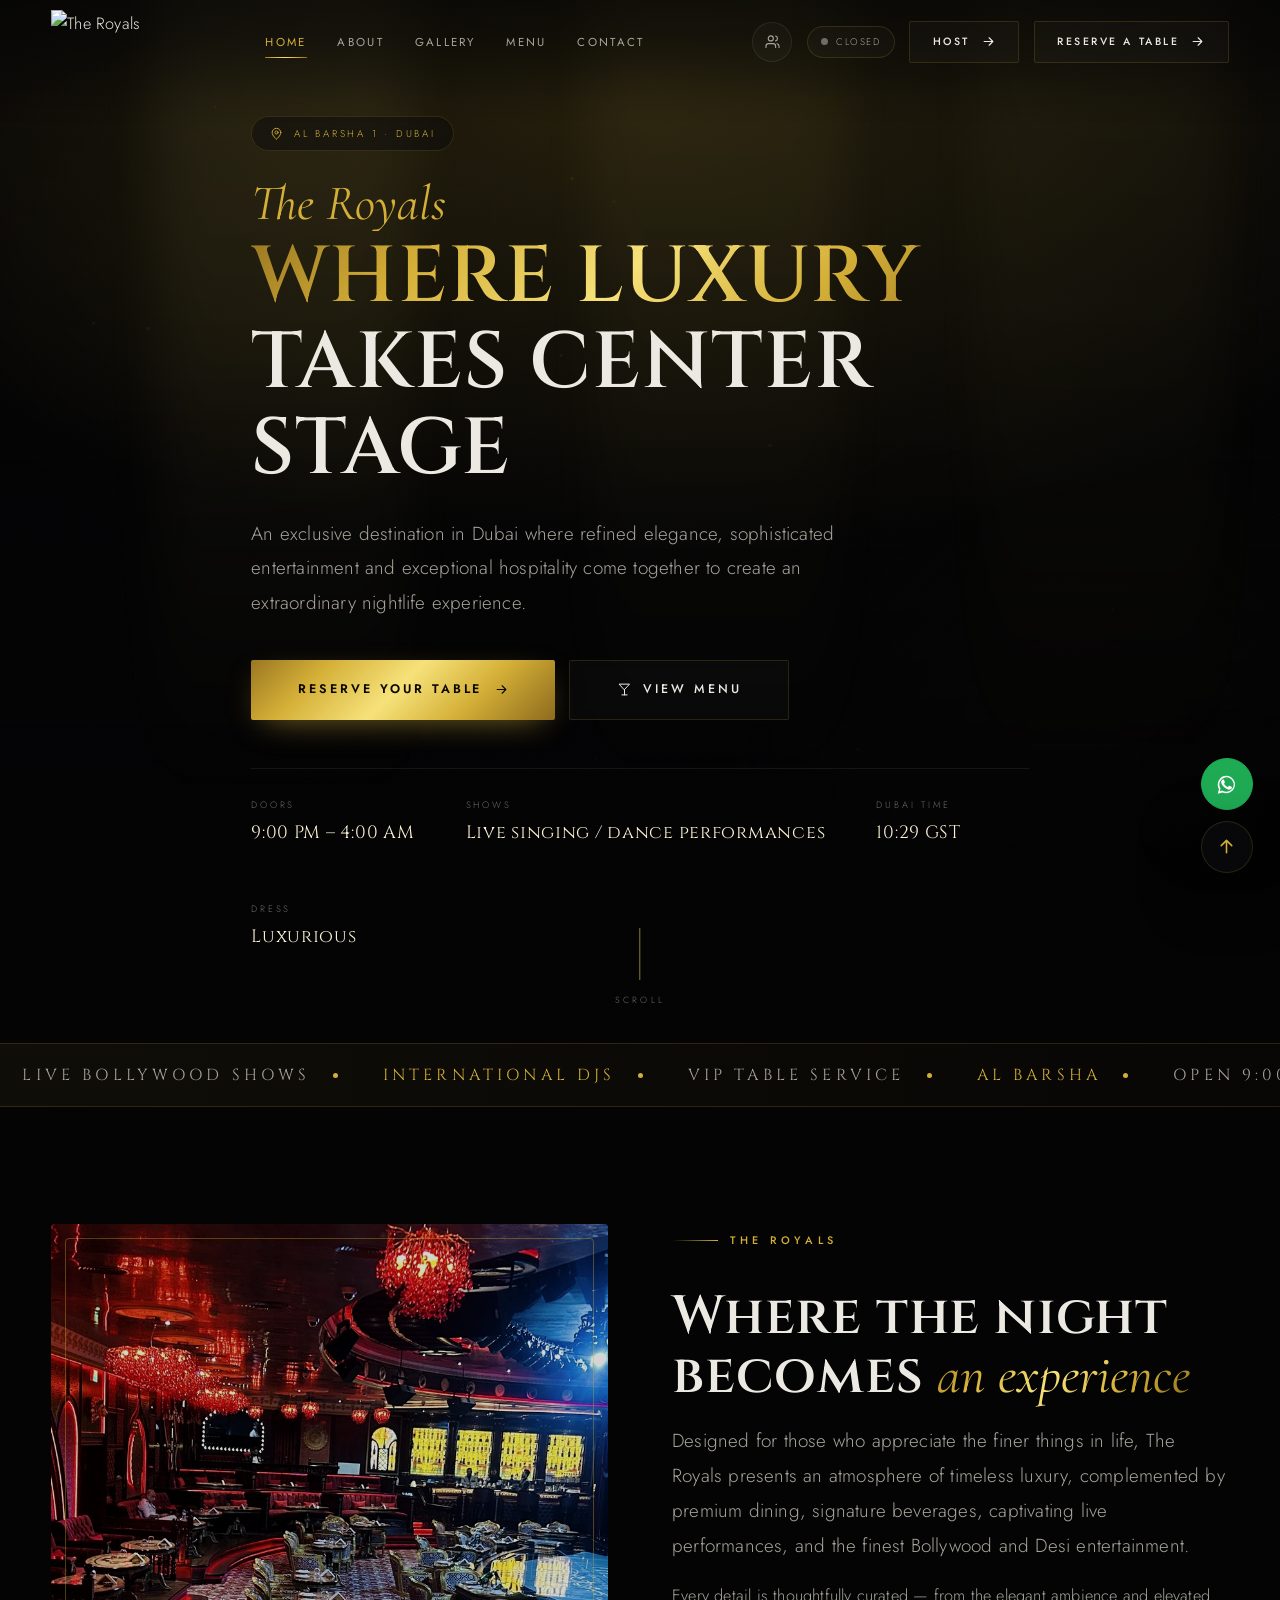
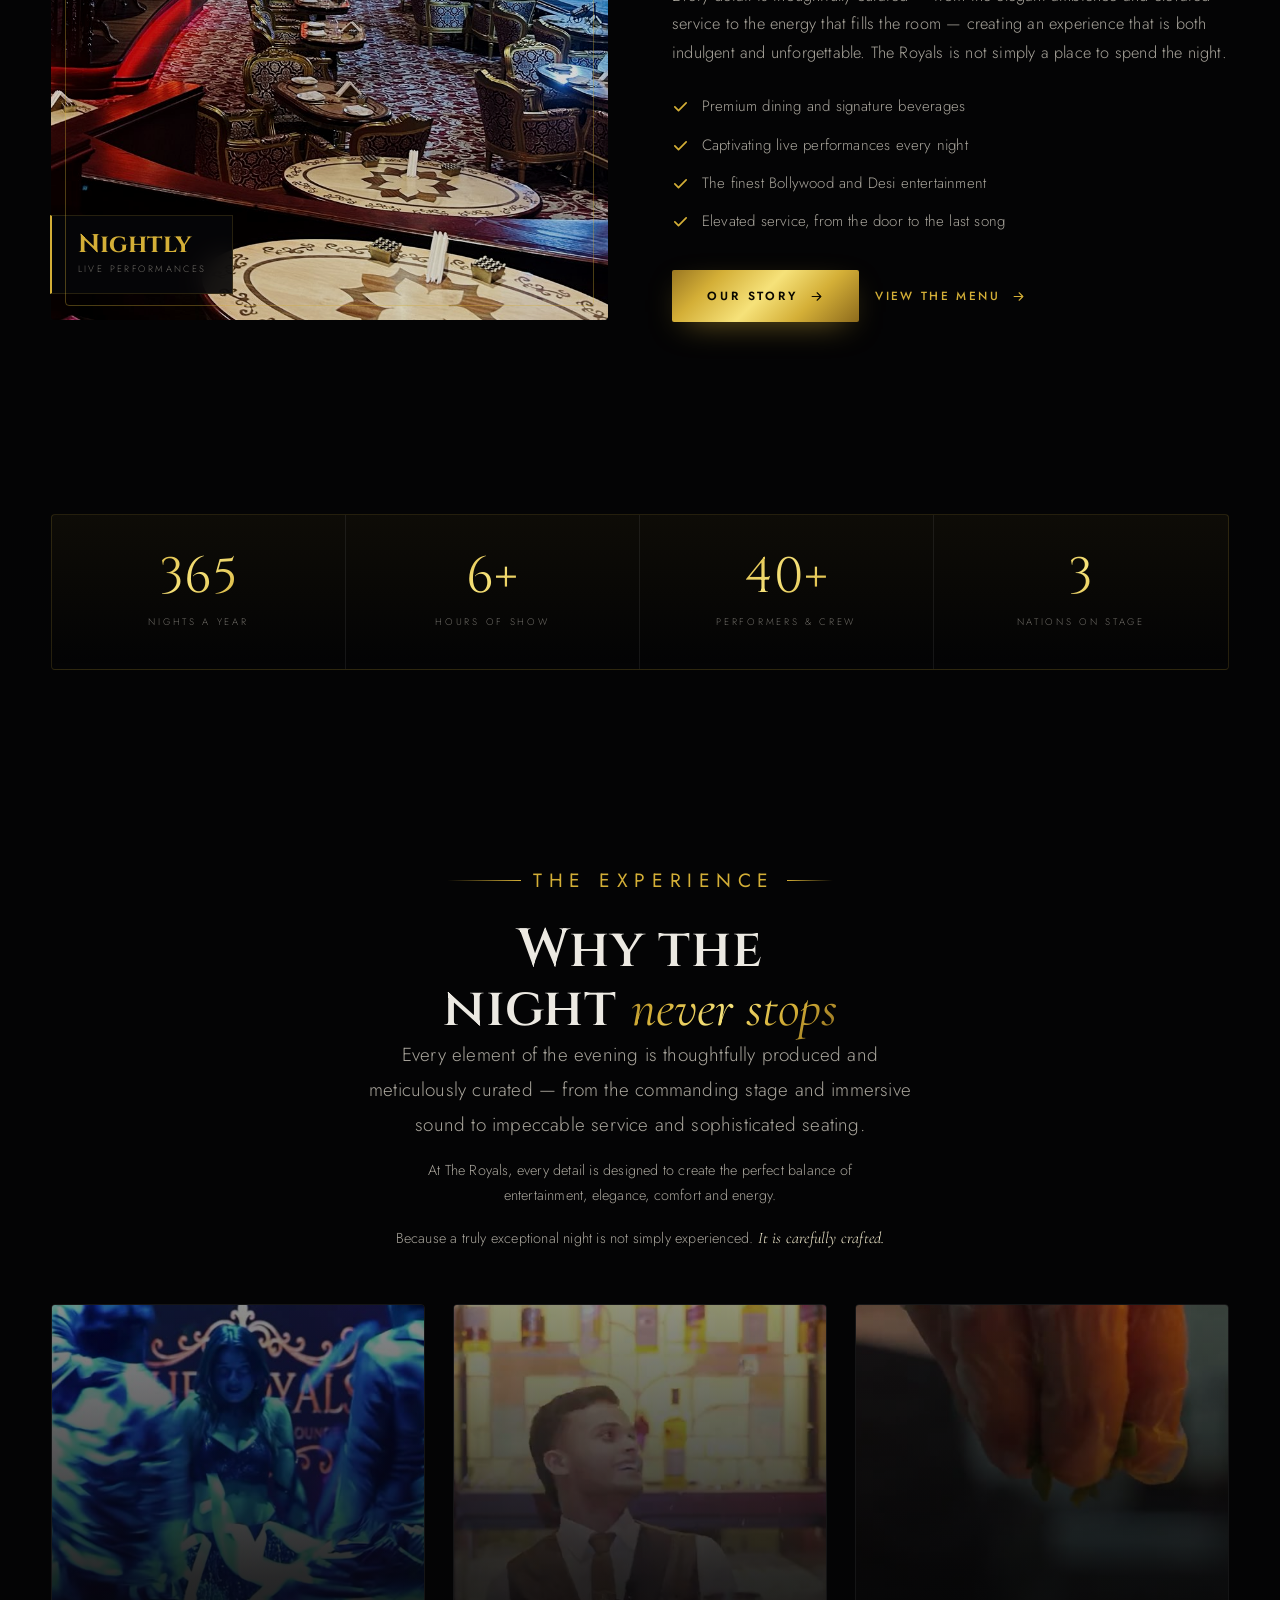
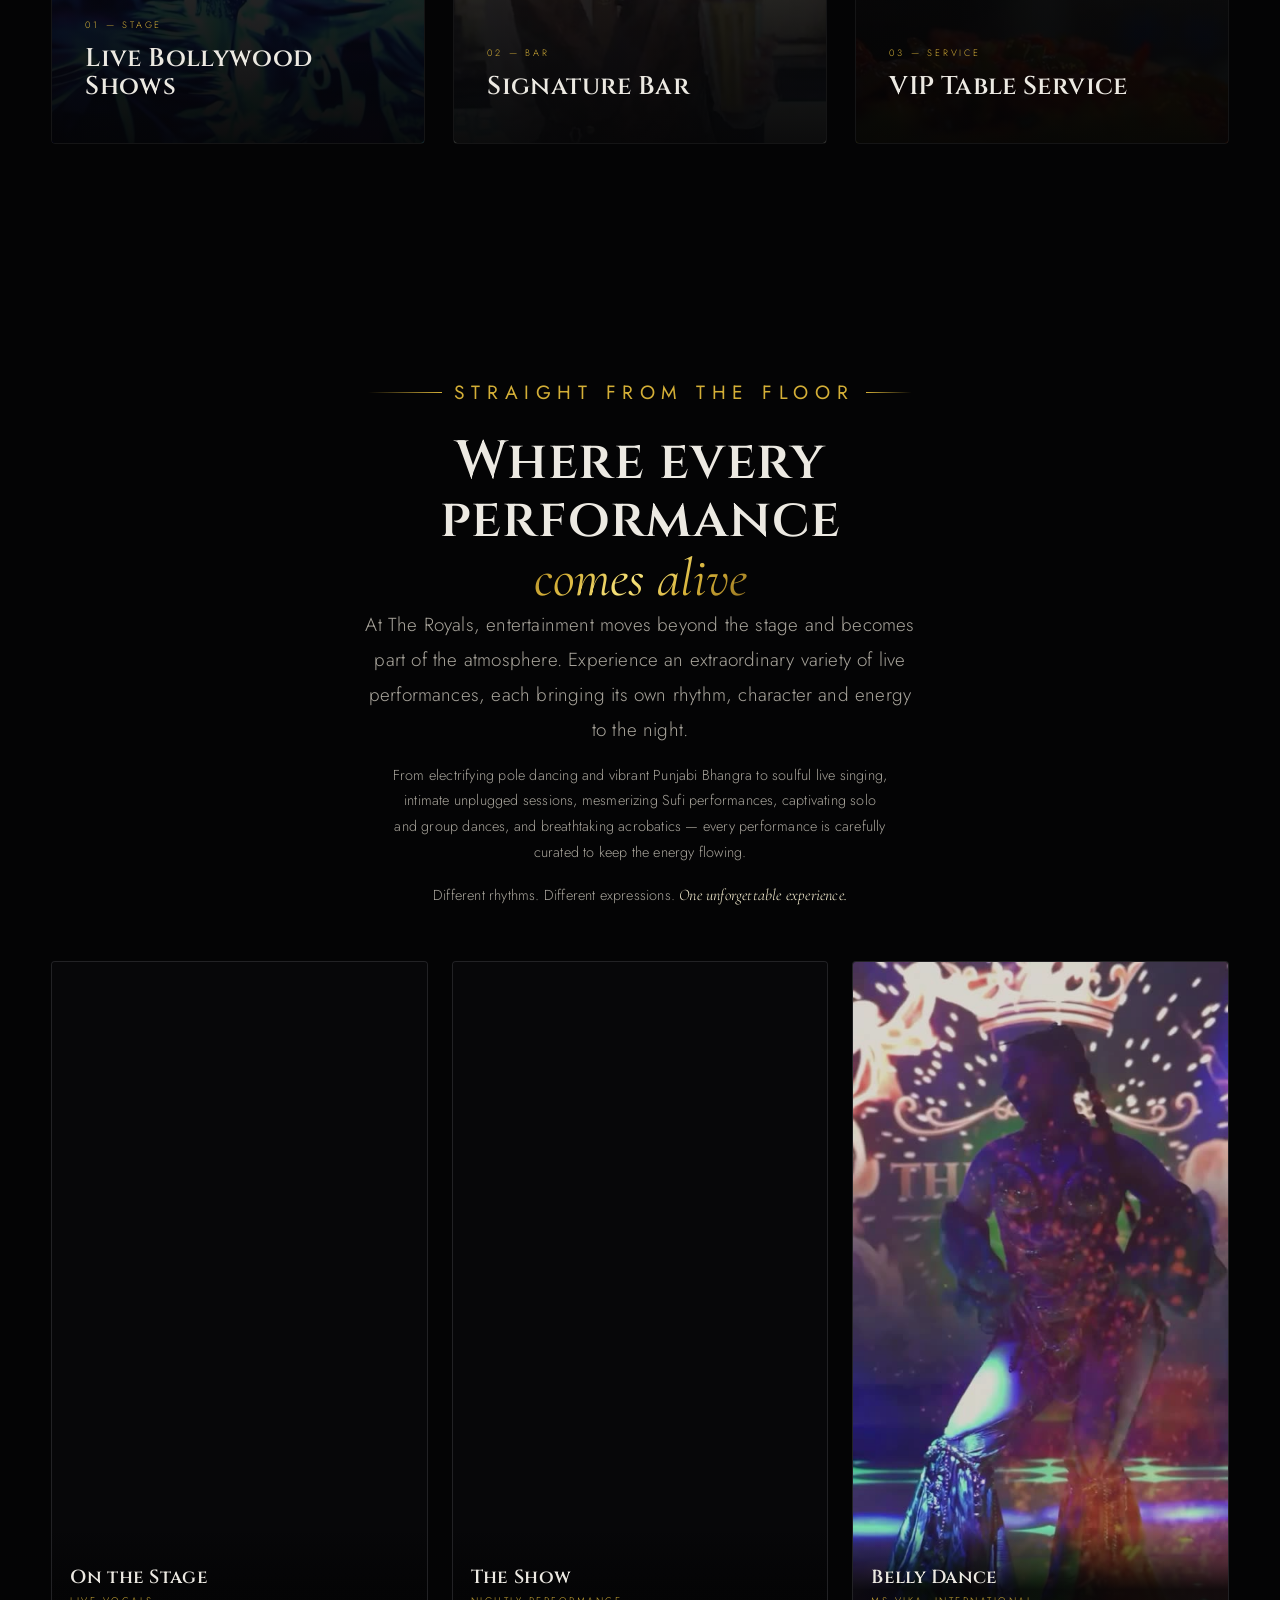
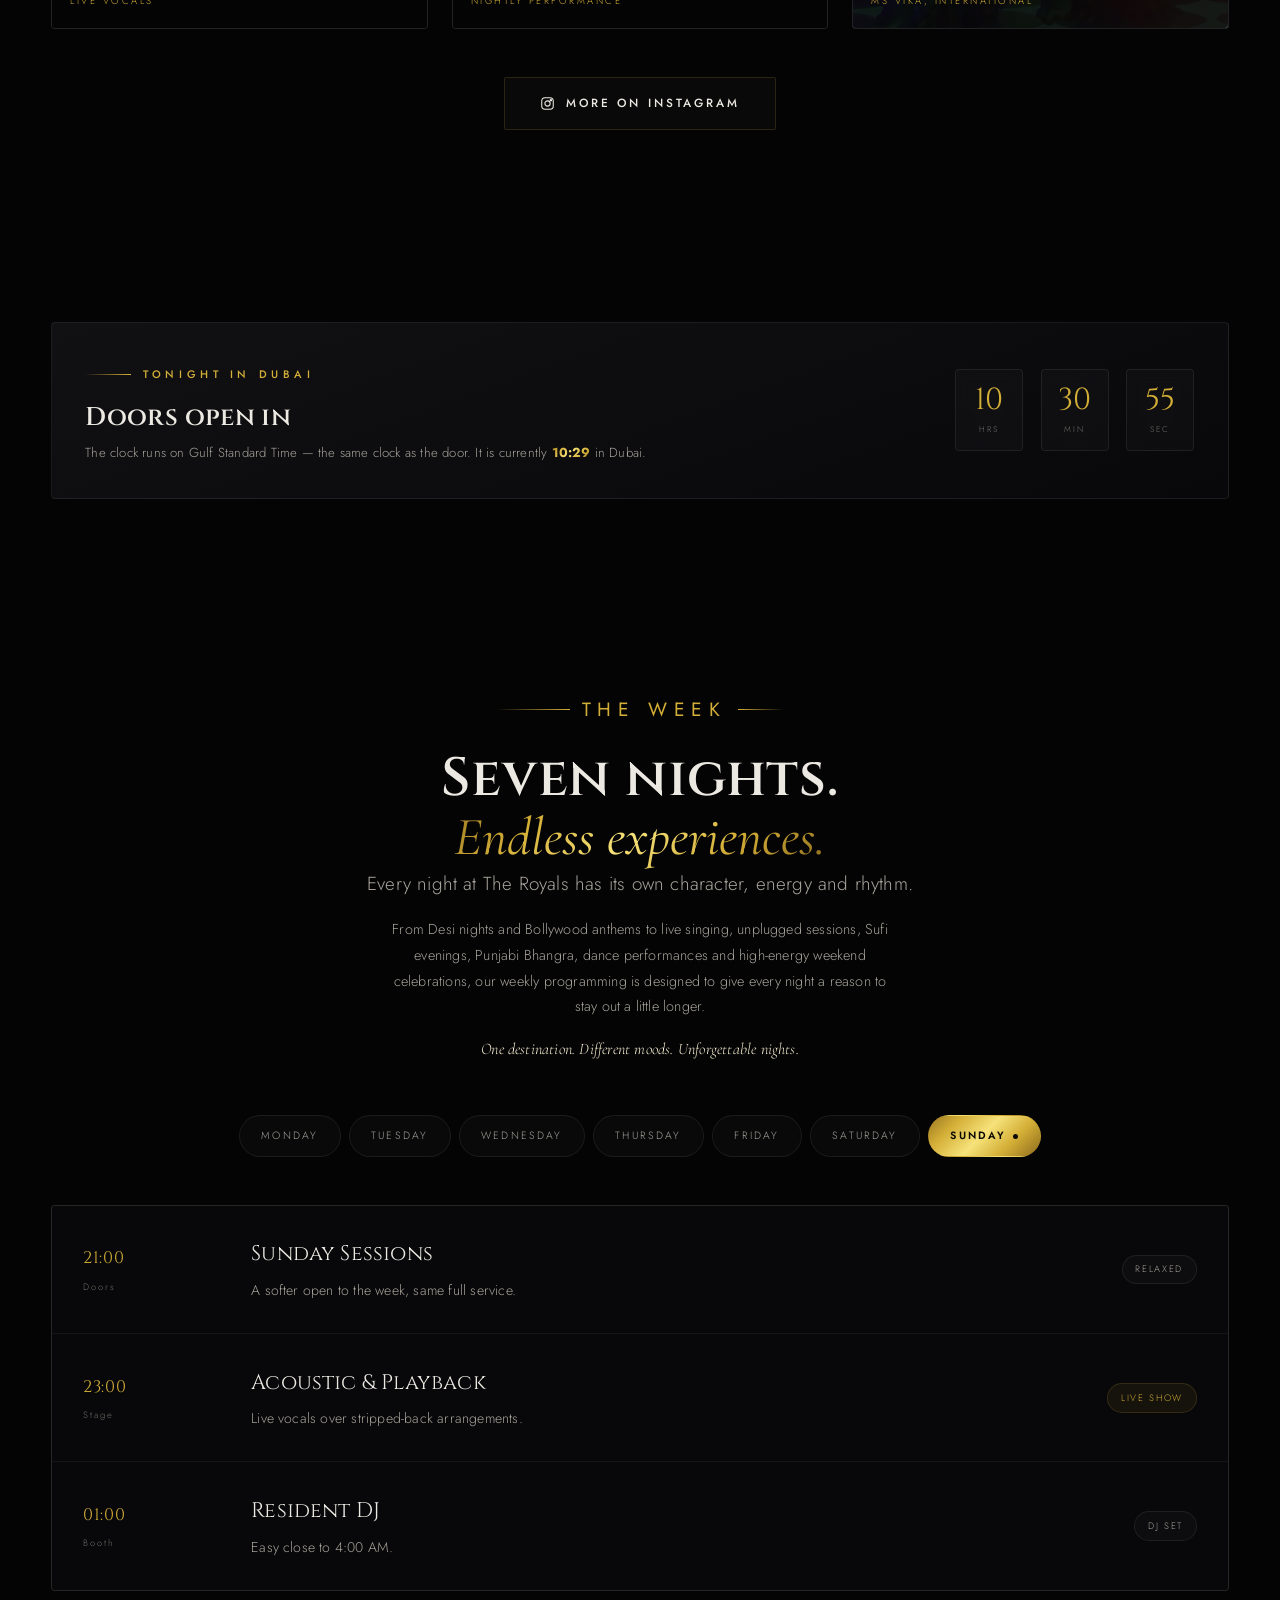
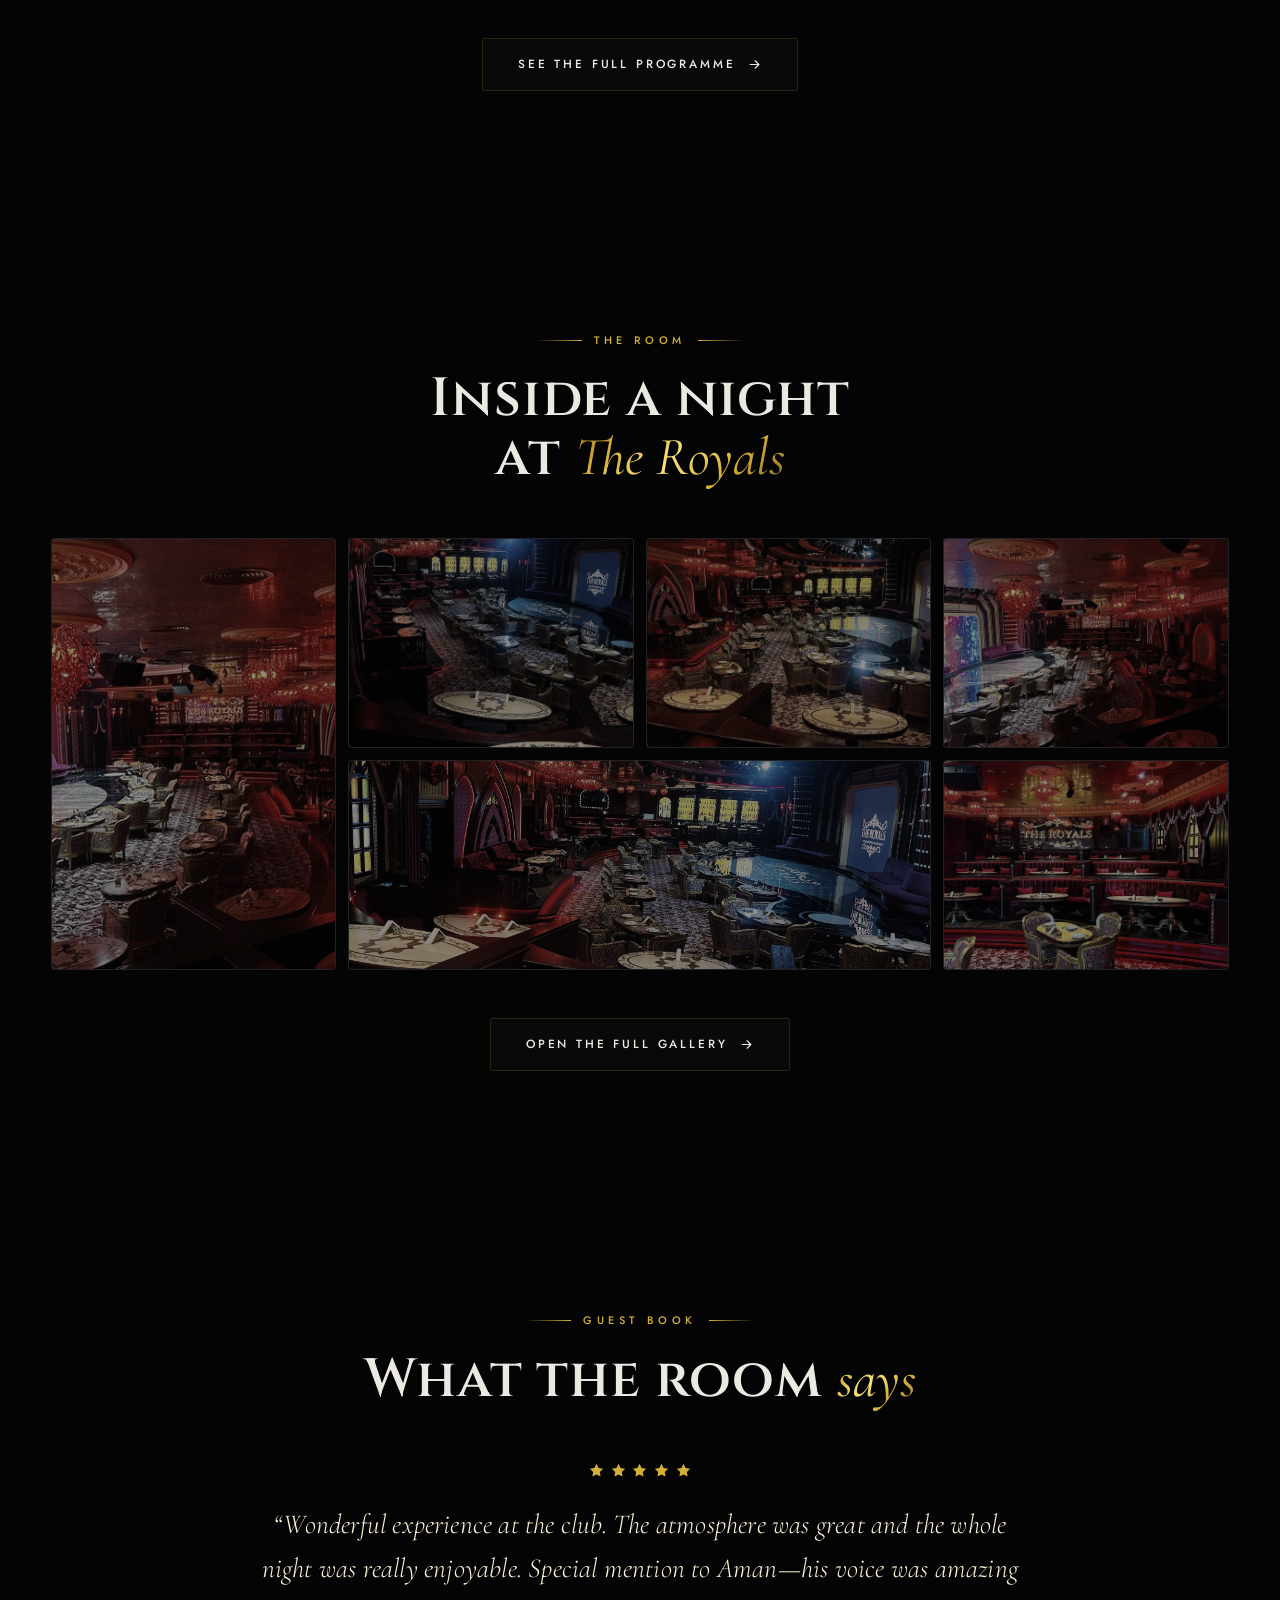
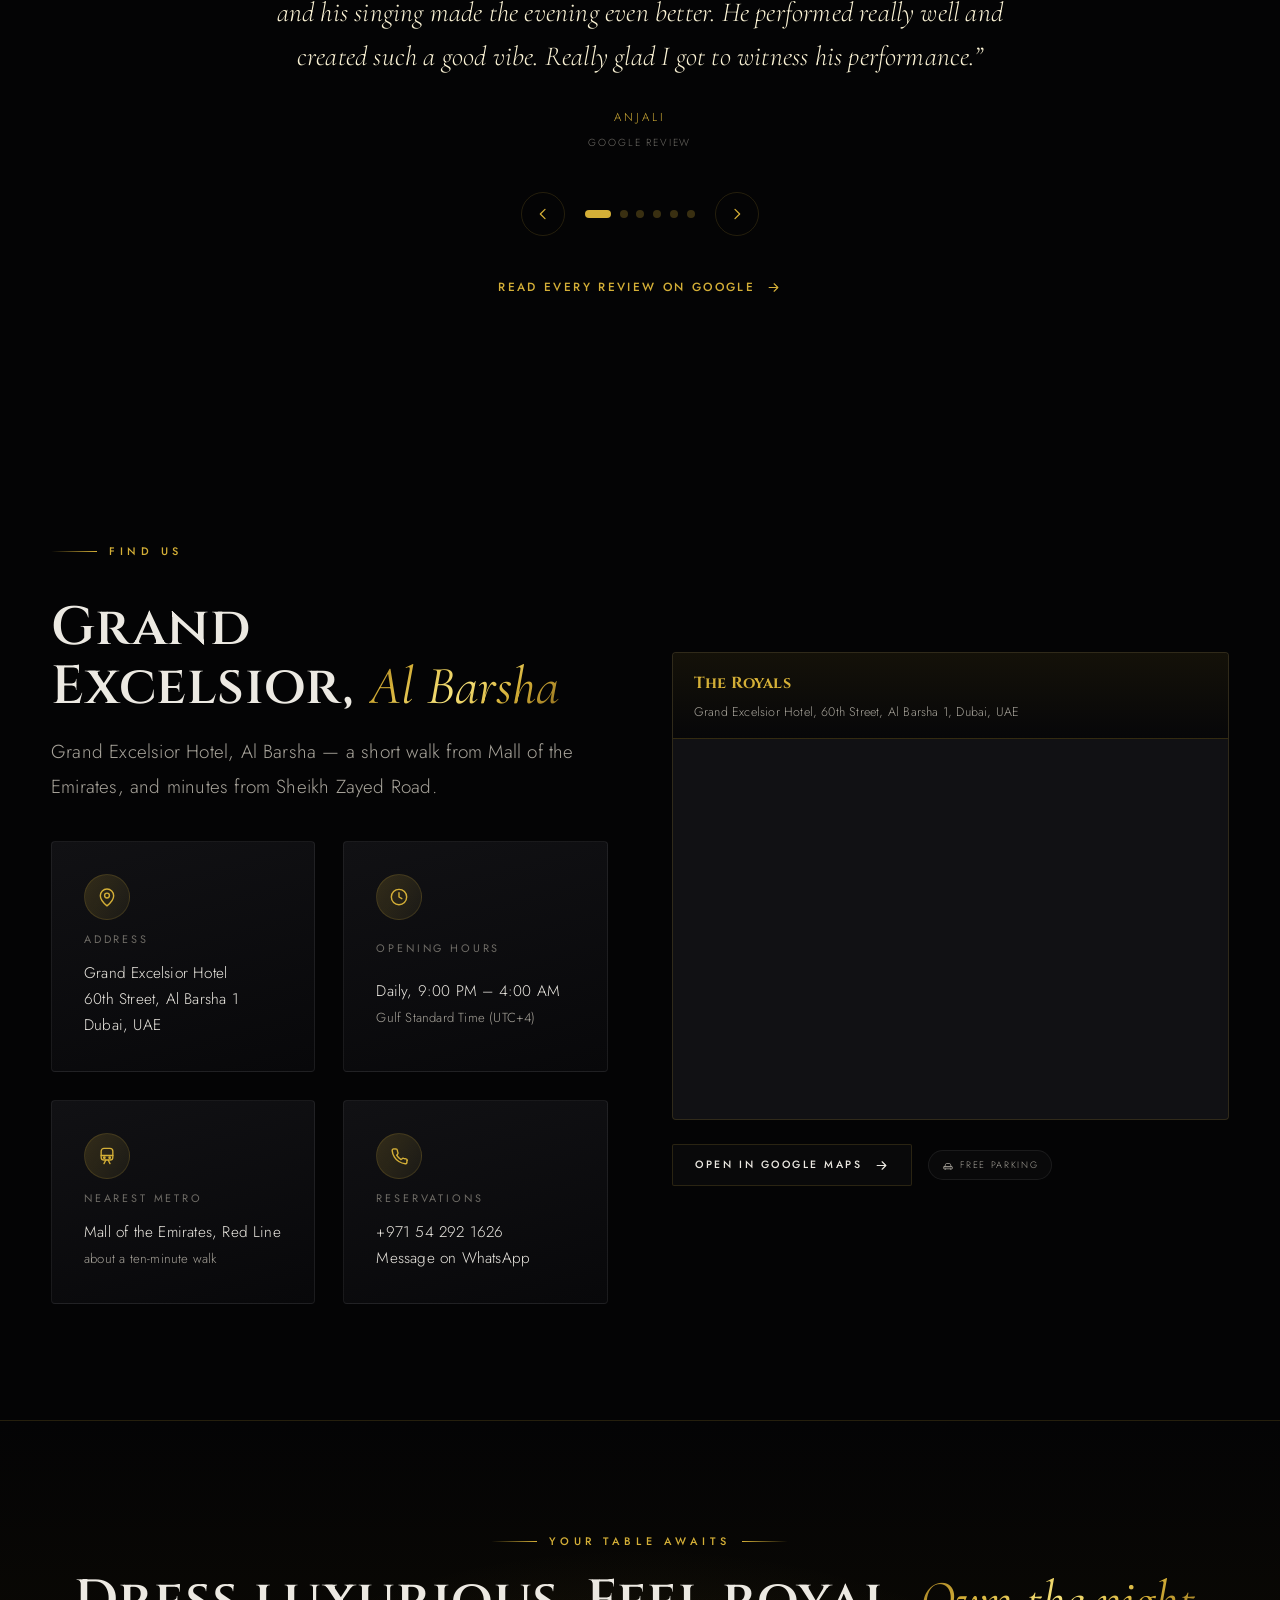
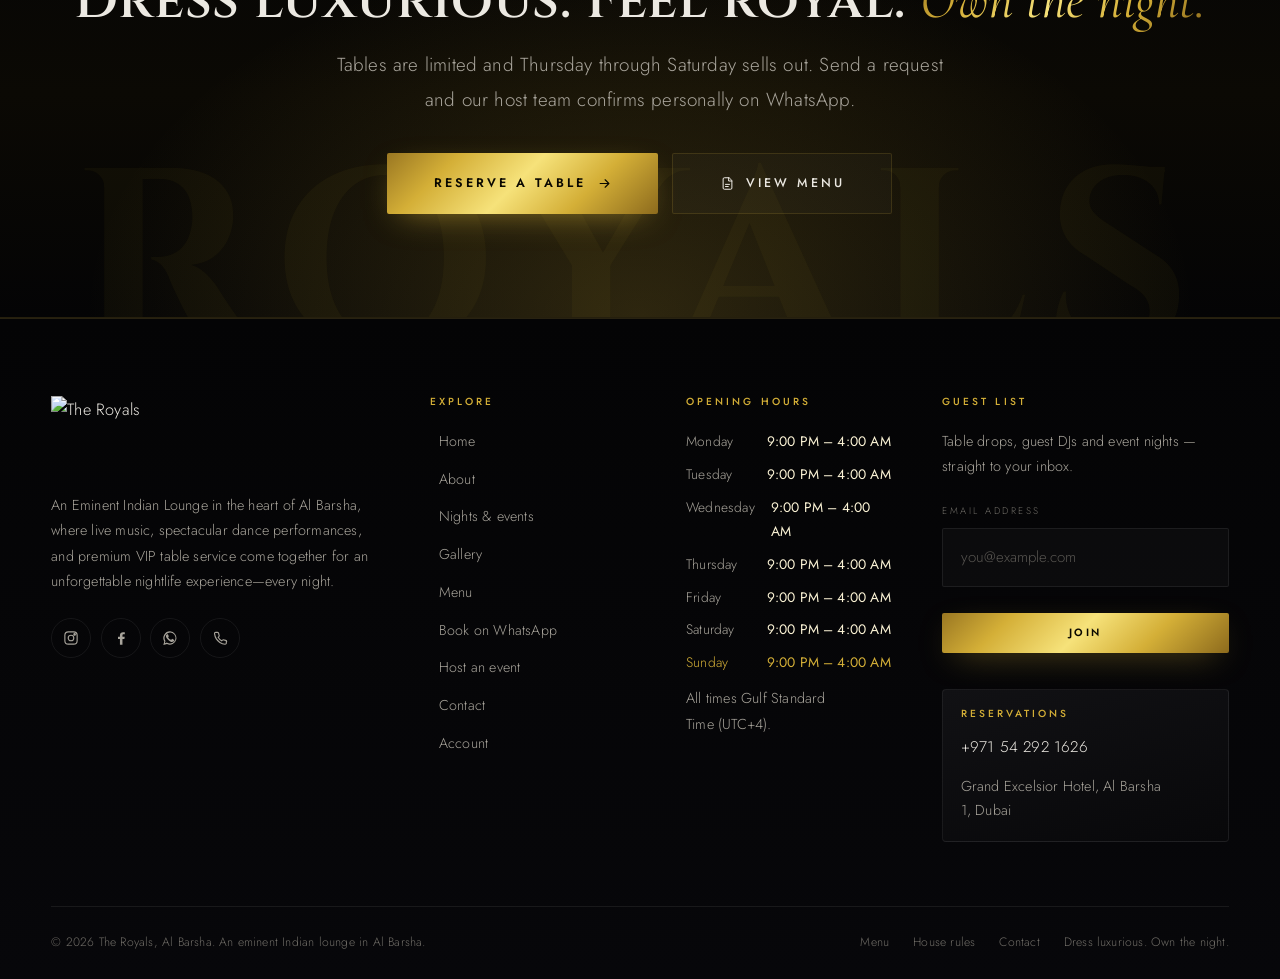
==== commit 2f240b5b: "Replace the invented reviews with real Google ones Priya R., Ahmed K. and Suresh M. never existed. T" ====
--- a/index.html
+++ b/index.html
@@ -607,9 +607,9 @@
                 <span class="quote__stars" aria-label="5 out of 5">
                   <svg viewBox="0 0 24 24"><use href="#i-star"></use></svg><svg viewBox="0 0 24 24"><use href="#i-star"></use></svg><svg viewBox="0 0 24 24"><use href="#i-star"></use></svg><svg viewBox="0 0 24 24"><use href="#i-star"></use></svg><svg viewBox="0 0 24 24"><use href="#i-star"></use></svg>
                 </span>
-                <p class="quote__text">“The performances are on another level. We booked a Gold table for a birthday and the team looked after us from the door to the last song. Easily the best Indian night out in Dubai.”</p>
-                <div class="quote__who">Priya R.</div>
-                <div class="quote__meta">Gold Table · Birthday</div>
+                <p class="quote__text">“Wonderful experience at the club. The atmosphere was great and the whole night was really enjoyable. Special mention to Aman—his voice was amazing and his singing made the evening even better. He performed really well and created such a good vibe. Really glad I got to witness his performance.”</p>
+                <div class="quote__who">anjali</div>
+                <div class="quote__meta">Google review</div>
               </blockquote>
             </div>
             <div class="quotes__slide">
@@ -617,9 +617,9 @@
                 <span class="quote__stars" aria-label="5 out of 5">
                   <svg viewBox="0 0 24 24"><use href="#i-star"></use></svg><svg viewBox="0 0 24 24"><use href="#i-star"></use></svg><svg viewBox="0 0 24 24"><use href="#i-star"></use></svg><svg viewBox="0 0 24 24"><use href="#i-star"></use></svg><svg viewBox="0 0 24 24"><use href="#i-star"></use></svg>
                 </span>
-                <p class="quote__text">“We came straight from Mall of the Emirates after dinner. Doors at nine, stage at eleven, and we did not sit down again until three in the morning. The sound system is serious.”</p>
-                <div class="quote__who">Ahmed K.</div>
-                <div class="quote__meta">Walk-in · Thursday</div>
+                <p class="quote__text">“Had a wonderful time at Royals Lounge in Al Barsha! The service from Richard was very good and the ambience was energetic. Huge thanks to Venue Manager Jatin for being so cool, welcoming, and taking such great care of our table. Exceptional hospitality—10/10 recommendation!”</p>
+                <div class="quote__who">Mariam Khalid</div>
+                <div class="quote__meta">Google review</div>
               </blockquote>
             </div>
             <div class="quotes__slide">
@@ -627,20 +627,55 @@
                 <span class="quote__stars" aria-label="5 out of 5">
                   <svg viewBox="0 0 24 24"><use href="#i-star"></use></svg><svg viewBox="0 0 24 24"><use href="#i-star"></use></svg><svg viewBox="0 0 24 24"><use href="#i-star"></use></svg><svg viewBox="0 0 24 24"><use href="#i-star"></use></svg><svg viewBox="0 0 24 24"><use href="#i-star"></use></svg>
                 </span>
-                <p class="quote__text">“Booked through WhatsApp in about four minutes and they confirmed the same night. Front-of-stage booth, brilliant service, and the dancers were incredible.”</p>
-                <div class="quote__who">Suresh M.</div>
-                <div class="quote__meta">Royal Booth · Corporate</div>
+                <p class="quote__text">“Amazing place, great vibe, awesome music and entertainment. The best was service. Kiran was great!! Definitely going back. Loved it”</p>
+                <div class="quote__who">Vinod Anandakrishnan</div>
+                <div class="quote__meta">Google review</div>
               </blockquote>
             </div>
-          </div>
-        </div>
-
+            <div class="quotes__slide">
+              <blockquote class="quote">
+                <span class="quote__stars" aria-label="5 out of 5">
+                  <svg viewBox="0 0 24 24"><use href="#i-star"></use></svg><svg viewBox="0 0 24 24"><use href="#i-star"></use></svg><svg viewBox="0 0 24 24"><use href="#i-star"></use></svg><svg viewBox="0 0 24 24"><use href="#i-star"></use></svg><svg viewBox="0 0 24 24"><use href="#i-star"></use></svg>
+                </span>
+                <p class="quote__text">“Had a great experience with the royals amazing experience the dance performance was excellent. Outstanding service top notch entertainment must visit this place special thanks to Mr jatin”</p>
+                <div class="quote__who">May phoo Maw</div>
+                <div class="quote__meta">Google review</div>
+              </blockquote>
+            </div>
+            <div class="quotes__slide">
+              <blockquote class="quote">
+                <span class="quote__stars" aria-label="5 out of 5">
+                  <svg viewBox="0 0 24 24"><use href="#i-star"></use></svg><svg viewBox="0 0 24 24"><use href="#i-star"></use></svg><svg viewBox="0 0 24 24"><use href="#i-star"></use></svg><svg viewBox="0 0 24 24"><use href="#i-star"></use></svg><svg viewBox="0 0 24 24"><use href="#i-star"></use></svg>
+                </span>
+                <p class="quote__text">“Had an awesome experience in The Royals lounge. The best Indian lounge in whole UAE with the best entertainment and F&amp;B service.”</p>
+                <div class="quote__who">Kartik soni</div>
+                <div class="quote__meta">Google review</div>
+              </blockquote>
+            </div>
+            <div class="quotes__slide">
+              <blockquote class="quote">
+                <span class="quote__stars" aria-label="5 out of 5">
+                  <svg viewBox="0 0 24 24"><use href="#i-star"></use></svg><svg viewBox="0 0 24 24"><use href="#i-star"></use></svg><svg viewBox="0 0 24 24"><use href="#i-star"></use></svg><svg viewBox="0 0 24 24"><use href="#i-star"></use></svg><svg viewBox="0 0 24 24"><use href="#i-star"></use></svg>
+                </span>
+                <p class="quote__text">“Such a beautiful experience at The Royals.. Loved the ambience and music.. Perfect place for a night out with family n friends ..”</p>
+                <div class="quote__who">Reshma Shetty</div>
+                <div class="quote__meta">Google review</div>
+              </blockquote>
+            </div>
+          </div>
+        </div>
         <div class="quotes__nav">
           <button class="arrow-btn" type="button" data-quote-prev aria-label="Previous review"><svg viewBox="0 0 24 24"><use href="#i-left"></use></svg></button>
           <div class="dots"></div>
           <button class="arrow-btn" type="button" data-quote-next aria-label="Next review"><svg viewBox="0 0 24 24"><use href="#i-right"></use></svg></button>
         </div>
       </div>
+
+      <p class="center mt-3" data-reveal>
+        <a class="btn btn--link" href="https://maps.google.com/?cid=17472511336866968952" target="_blank" rel="noopener">
+          Read every review on Google <svg viewBox="0 0 24 24"><use href="#i-arrow"></use></svg>
+        </a>
+      </p>
     </div>
   </section>
 
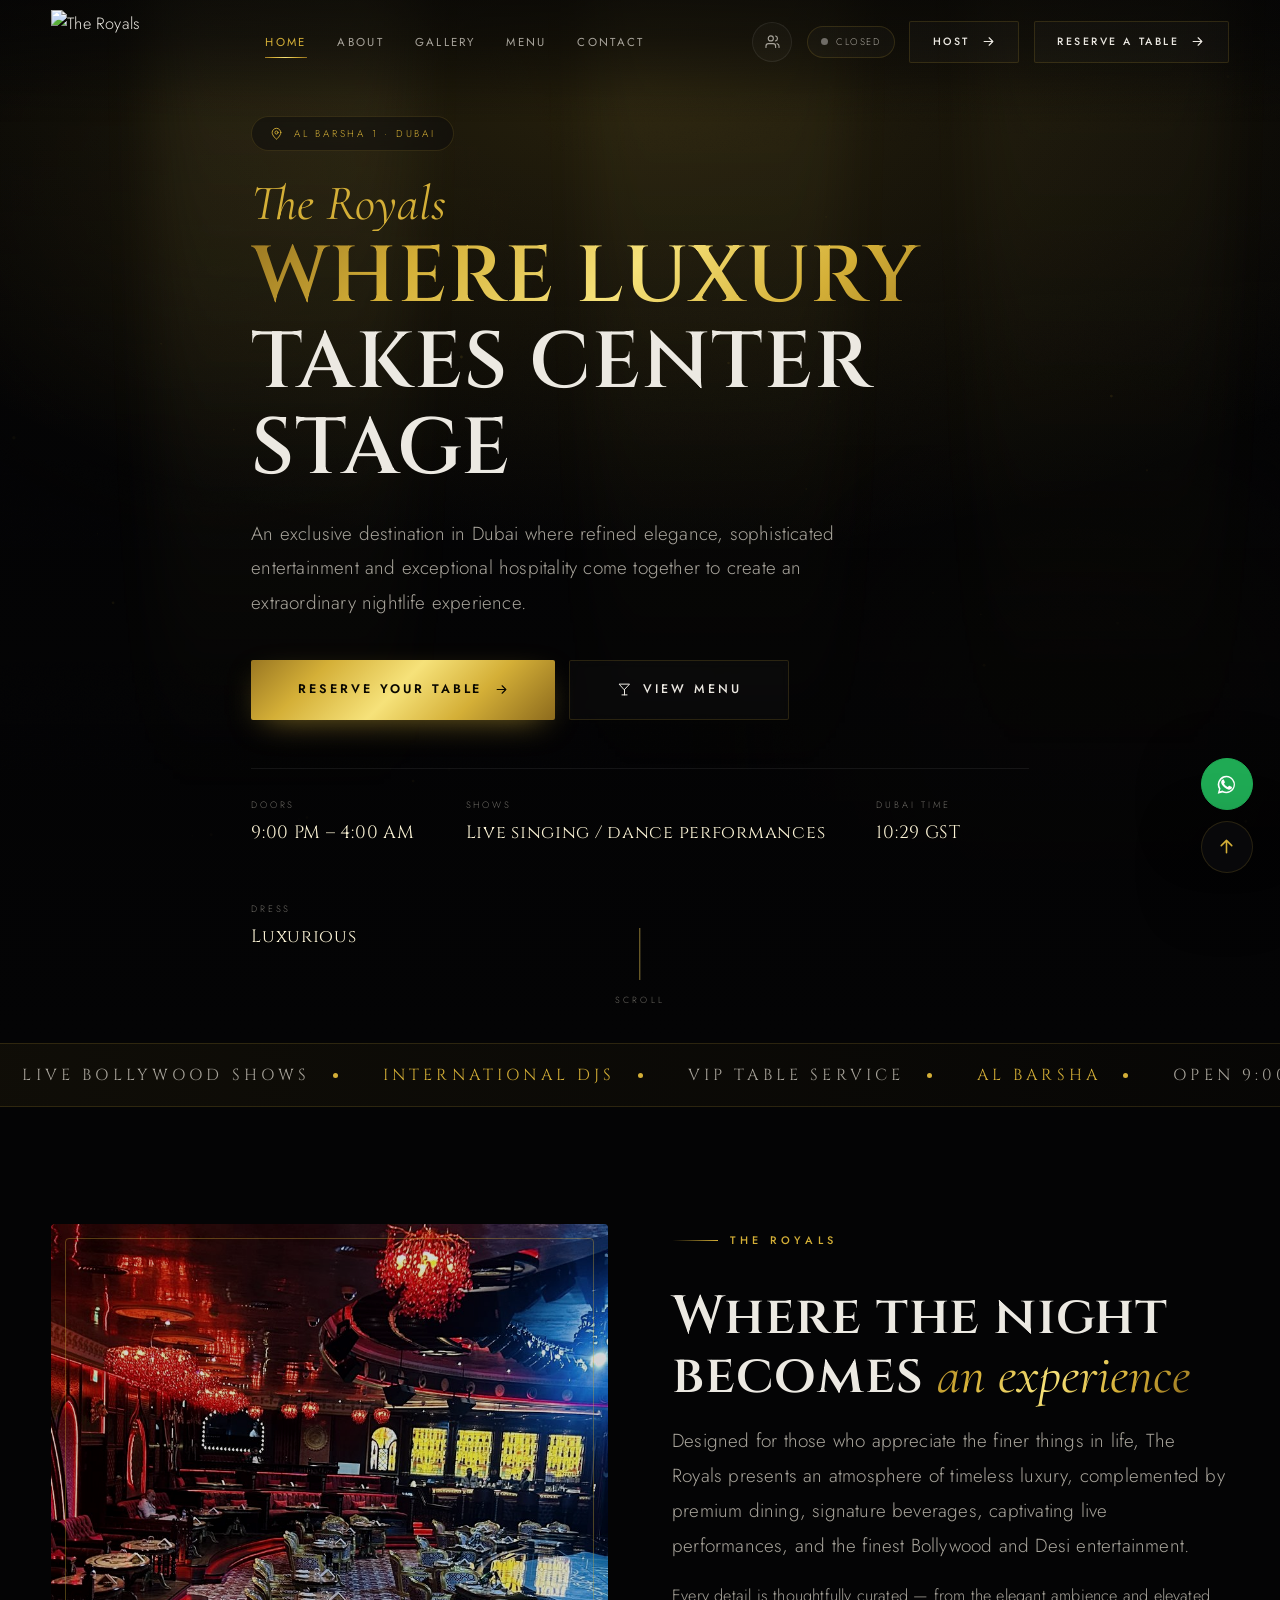
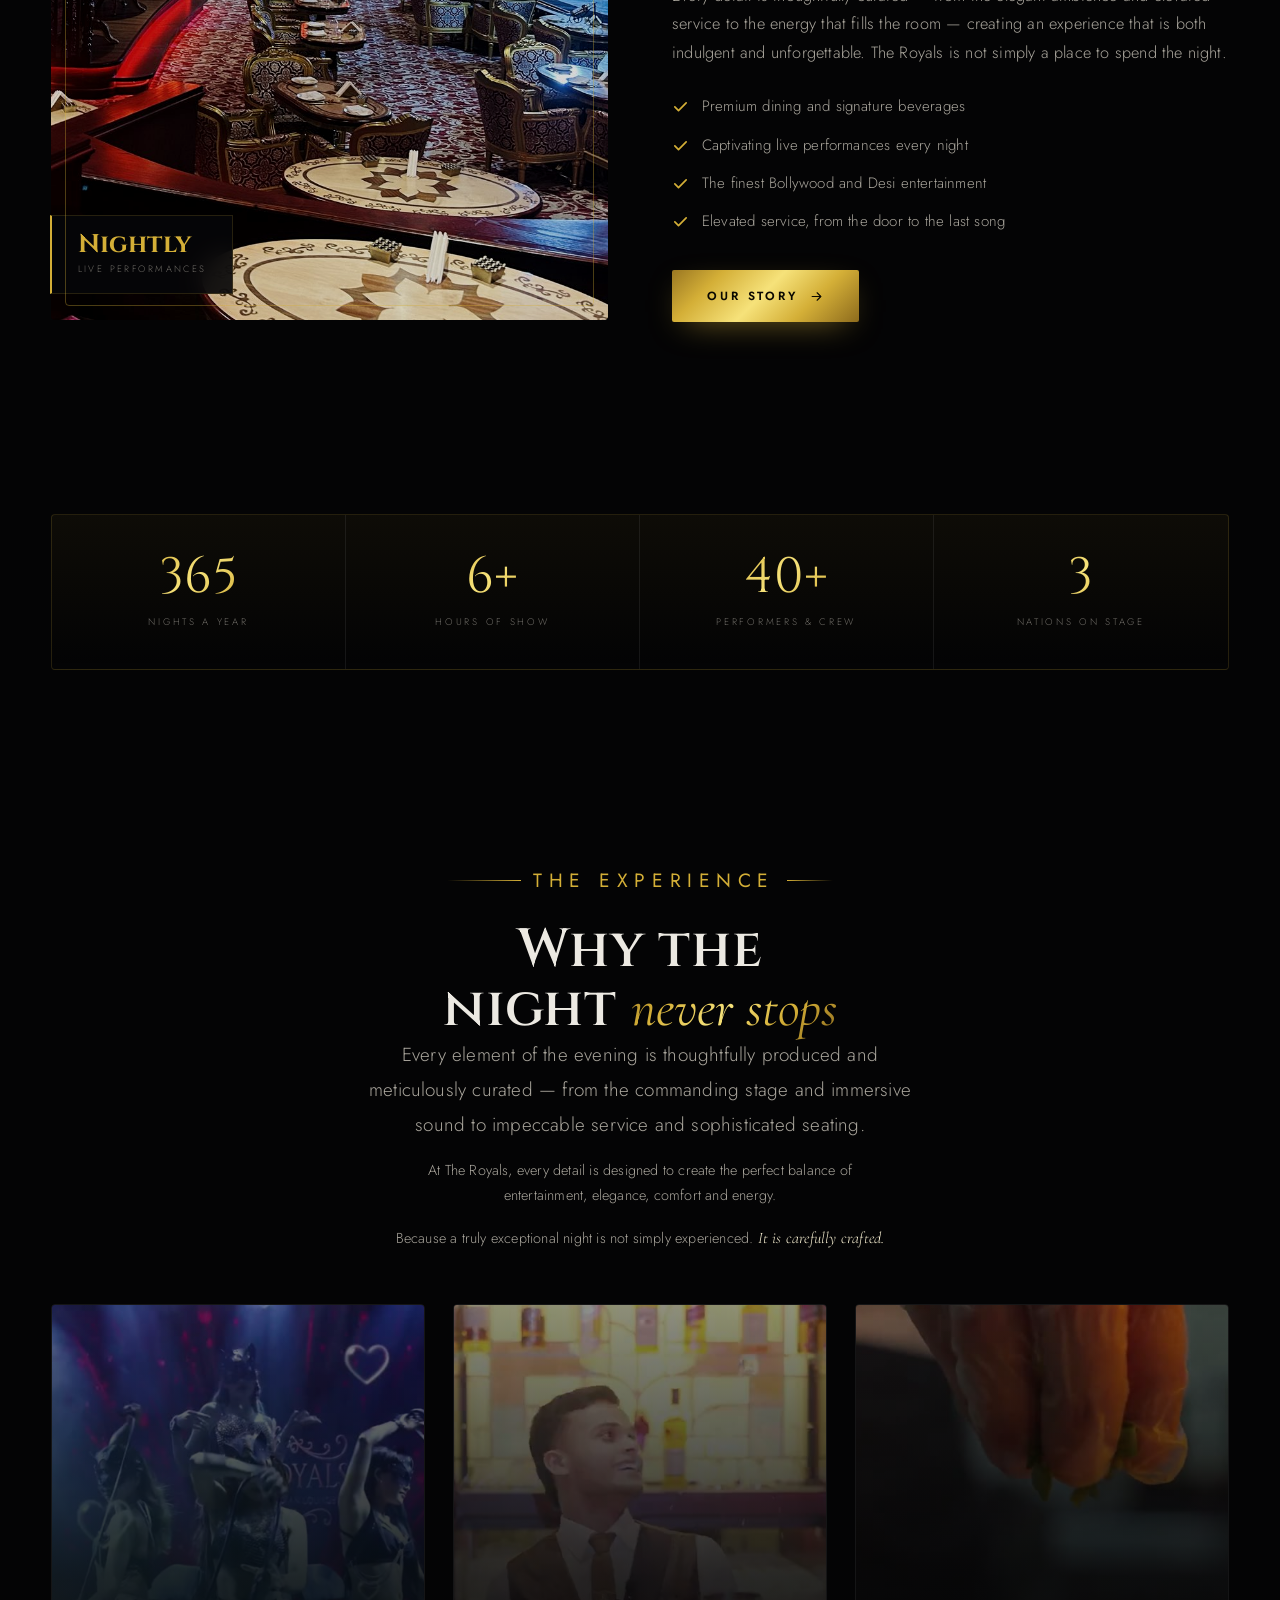
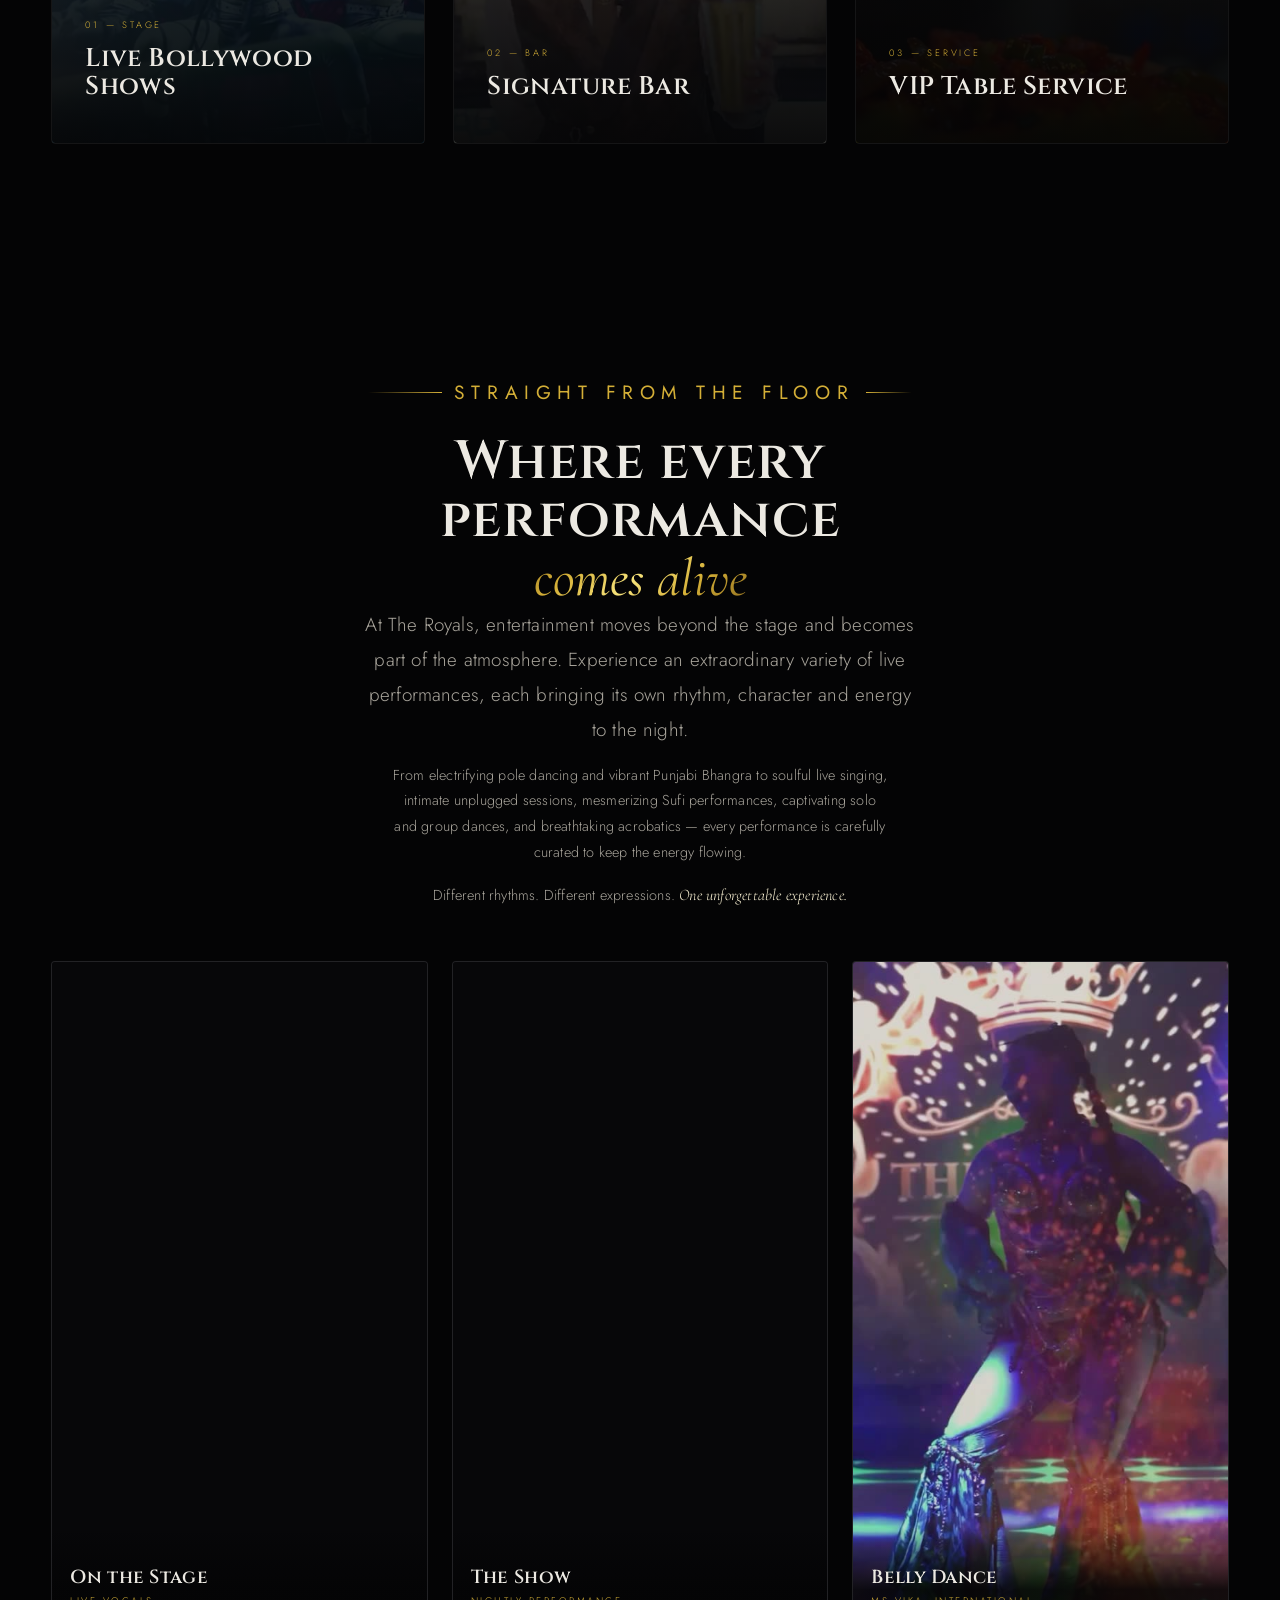
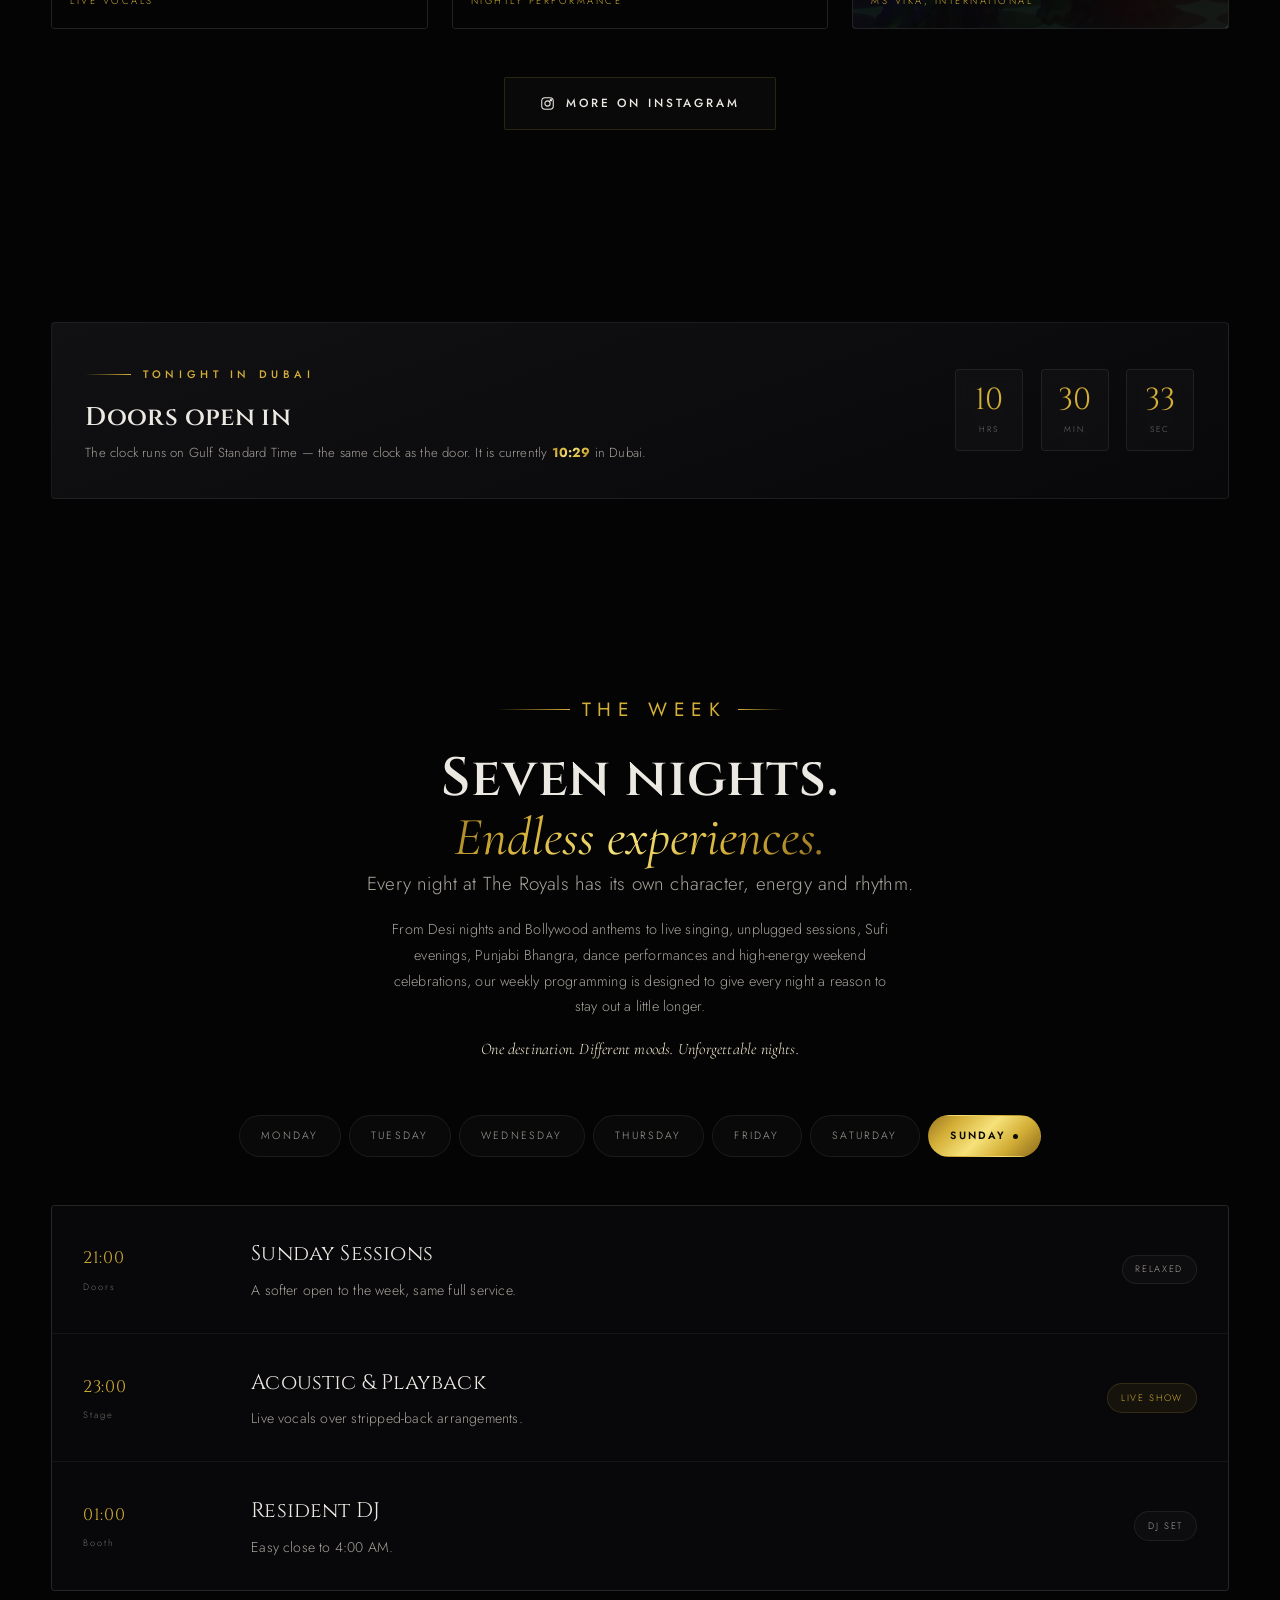
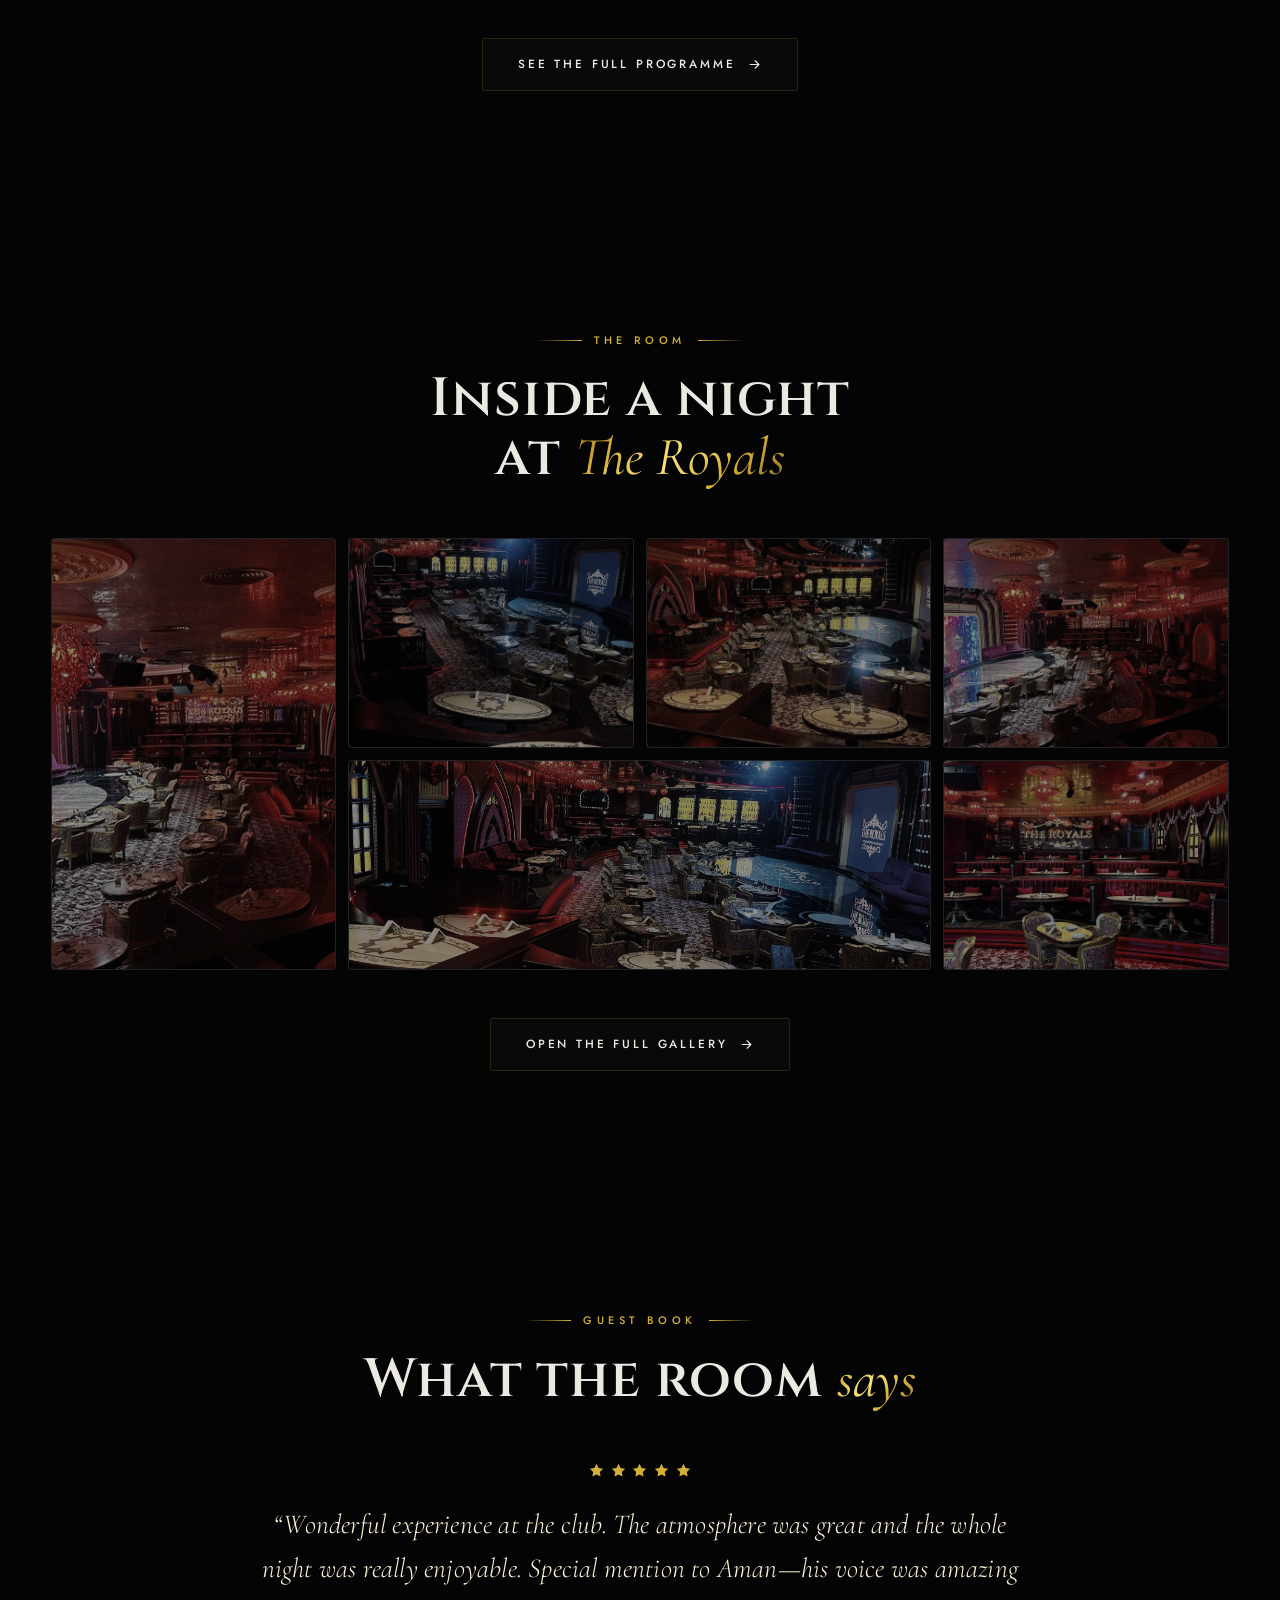
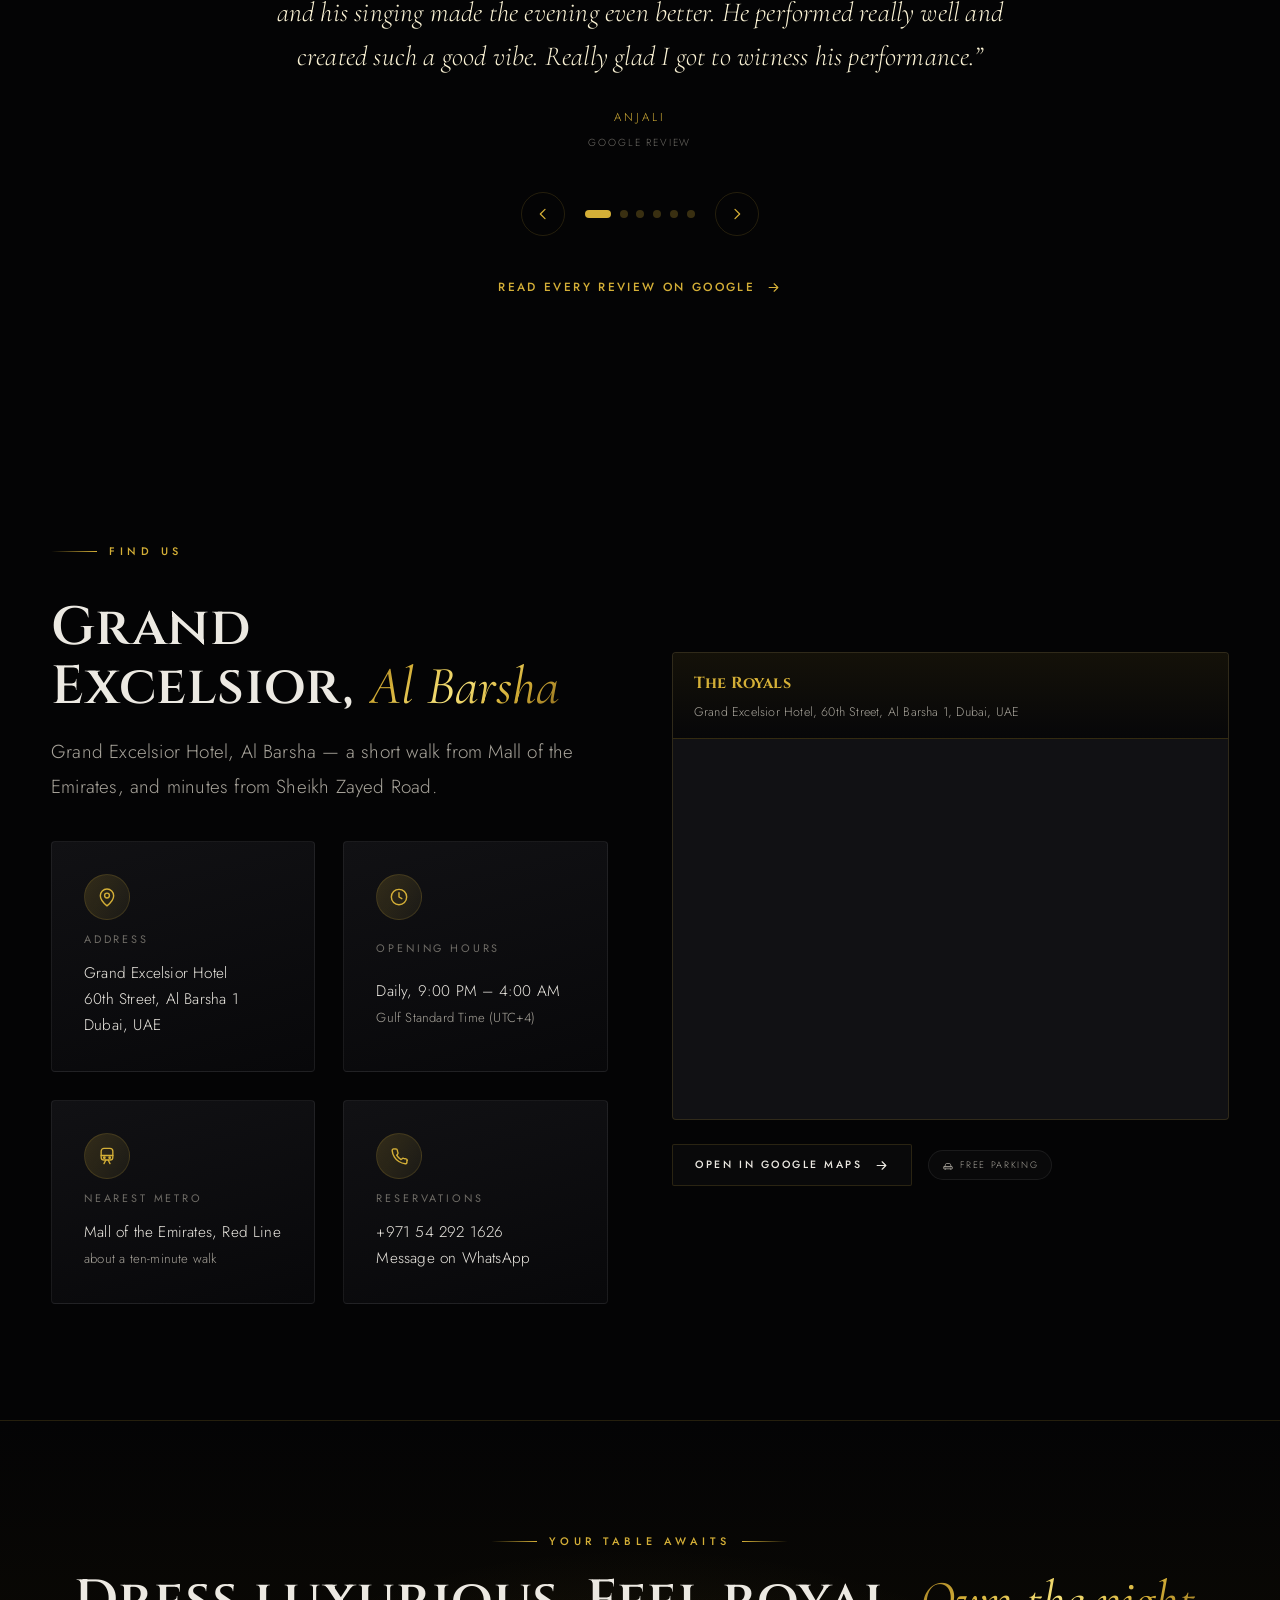
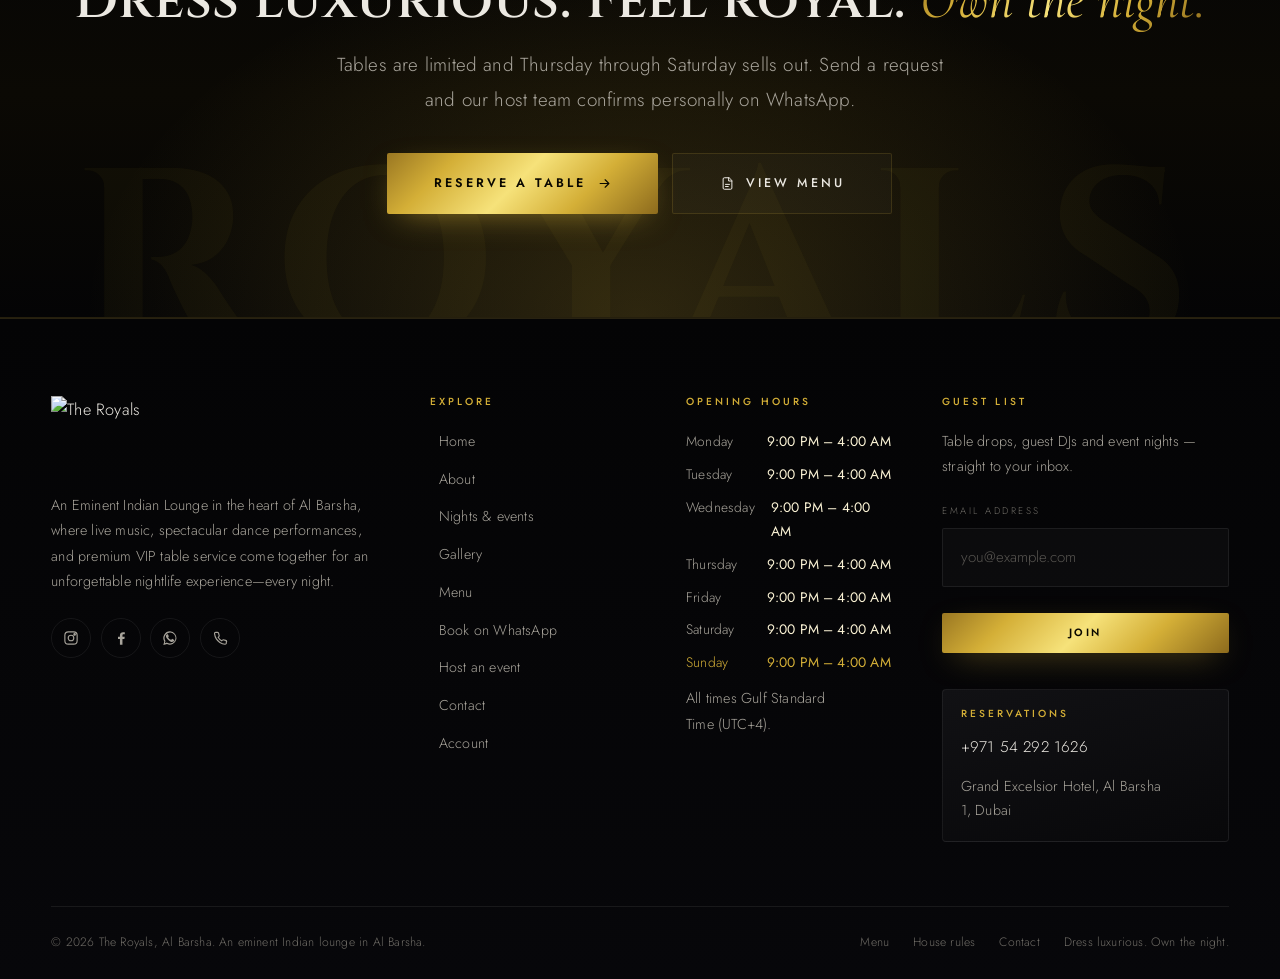
==== commit 82f440e5: "Put the venue reel in the gallery, and fix the Bollywood tile vertical royals (1).mp4 is a 73-second" ====
--- a/index.html
+++ b/index.html
@@ -334,10 +334,10 @@
 
       <div class="grid g-3">
         <article class="tile" data-reveal data-delay="0">
-          <video data-reel data-src="assets/video/perf-group.mp4?v=3c31c88a"
-                 poster="assets/img/perf-group-poster.jpg?v=7191deb5"
+          <video data-reel data-src="assets/video/show-bollywood.mp4?v=3495643e"
+                 poster="assets/img/show-bollywood-poster.jpg?v=0601e098"
                  muted loop playsinline preload="none"
-                 aria-label="The company dancing a choreographed set on the stage at The Royals"></video>
+                 aria-label="A live show on the stage at The Royals"></video>
           <span class="tile__kicker">01 — Stage</span>
           <h3>Live Bollywood Shows</h3>
           <p>Choreographed sets from performers flown in from India, Pakistan and Nepal, running in rotation all night.</p>
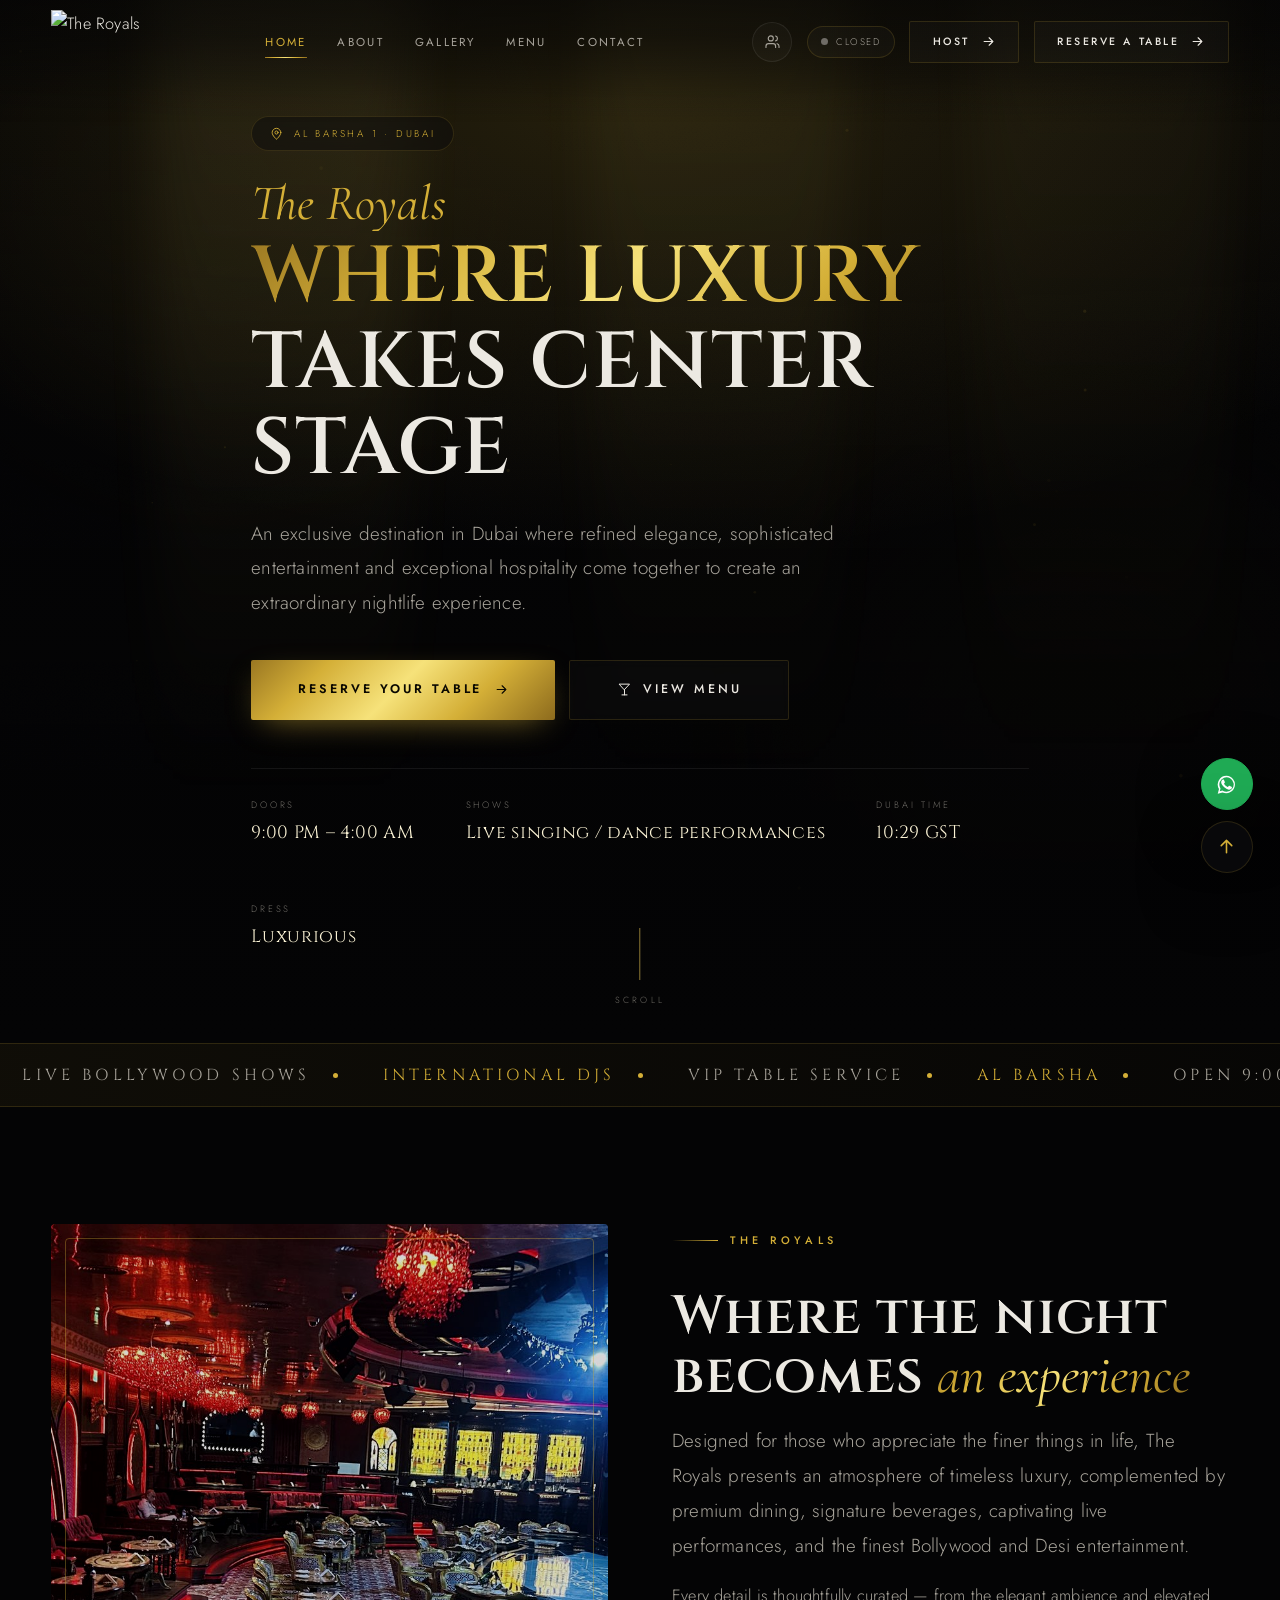
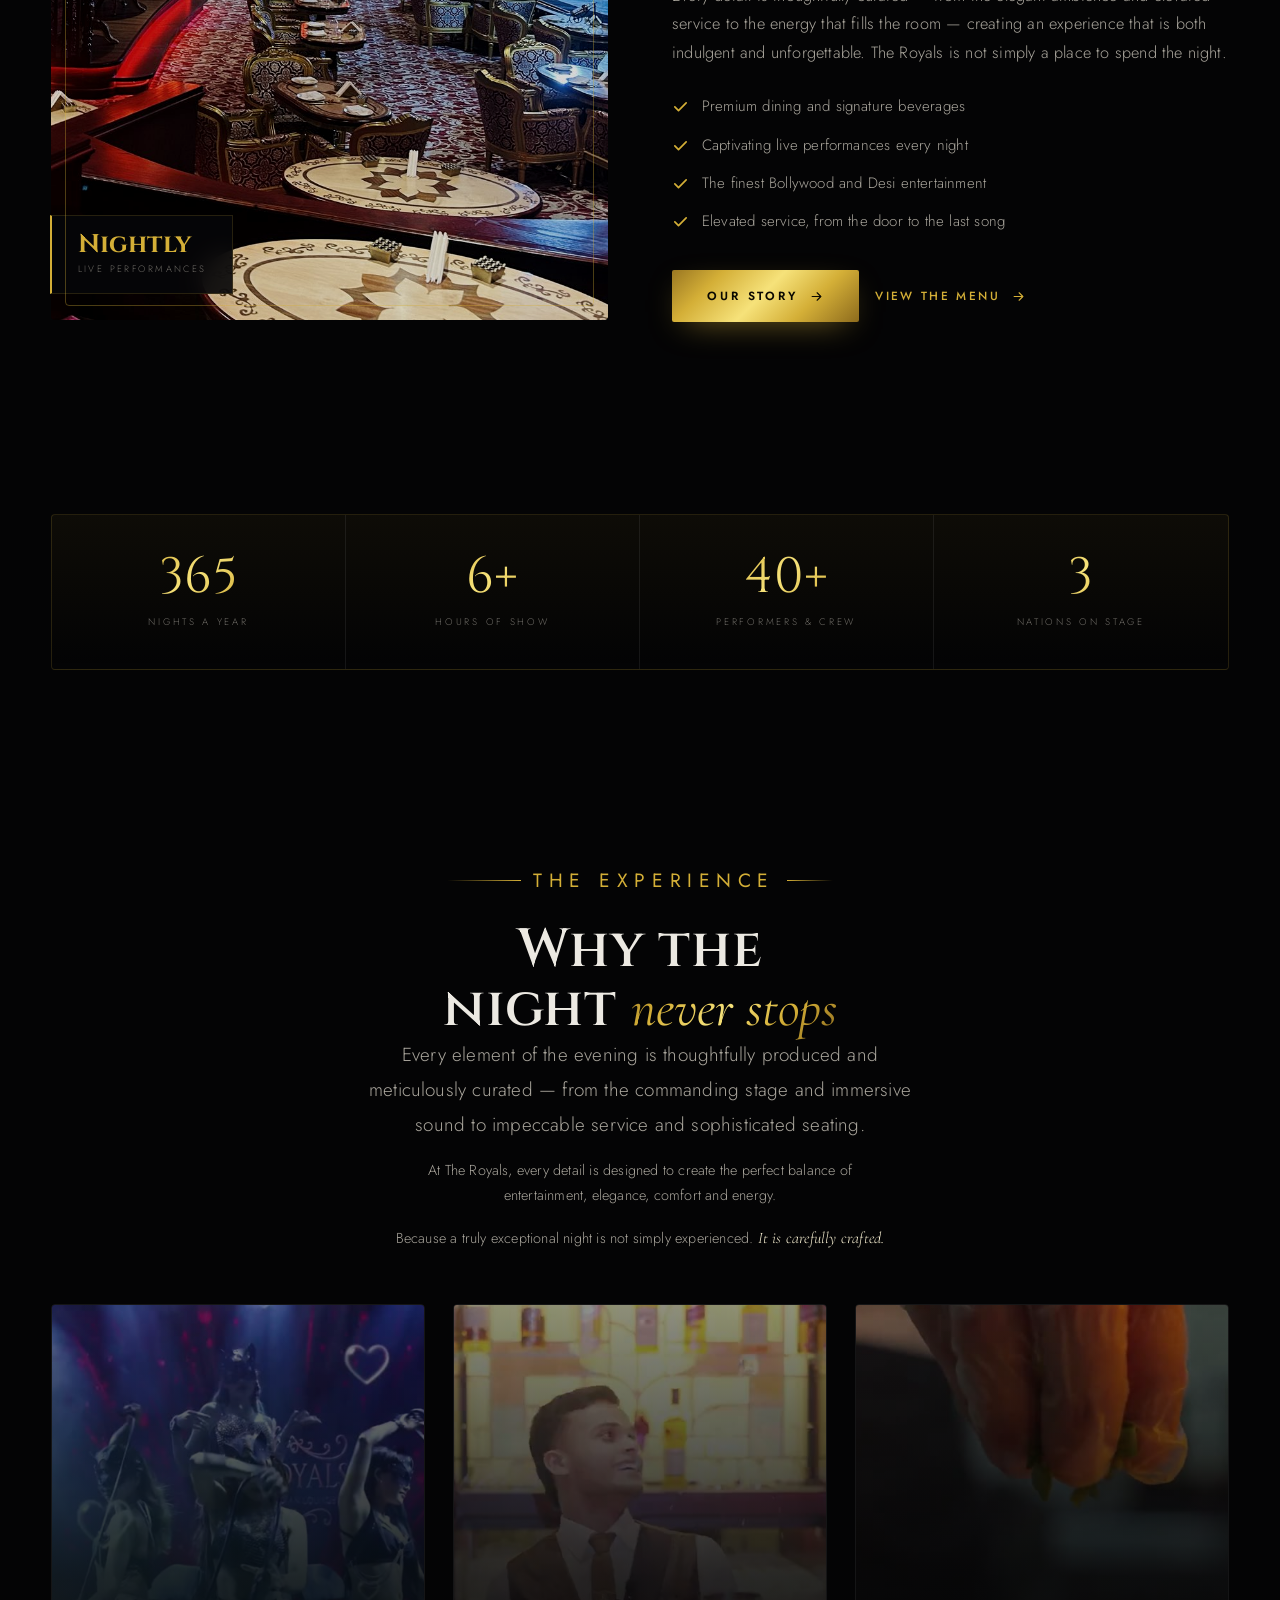
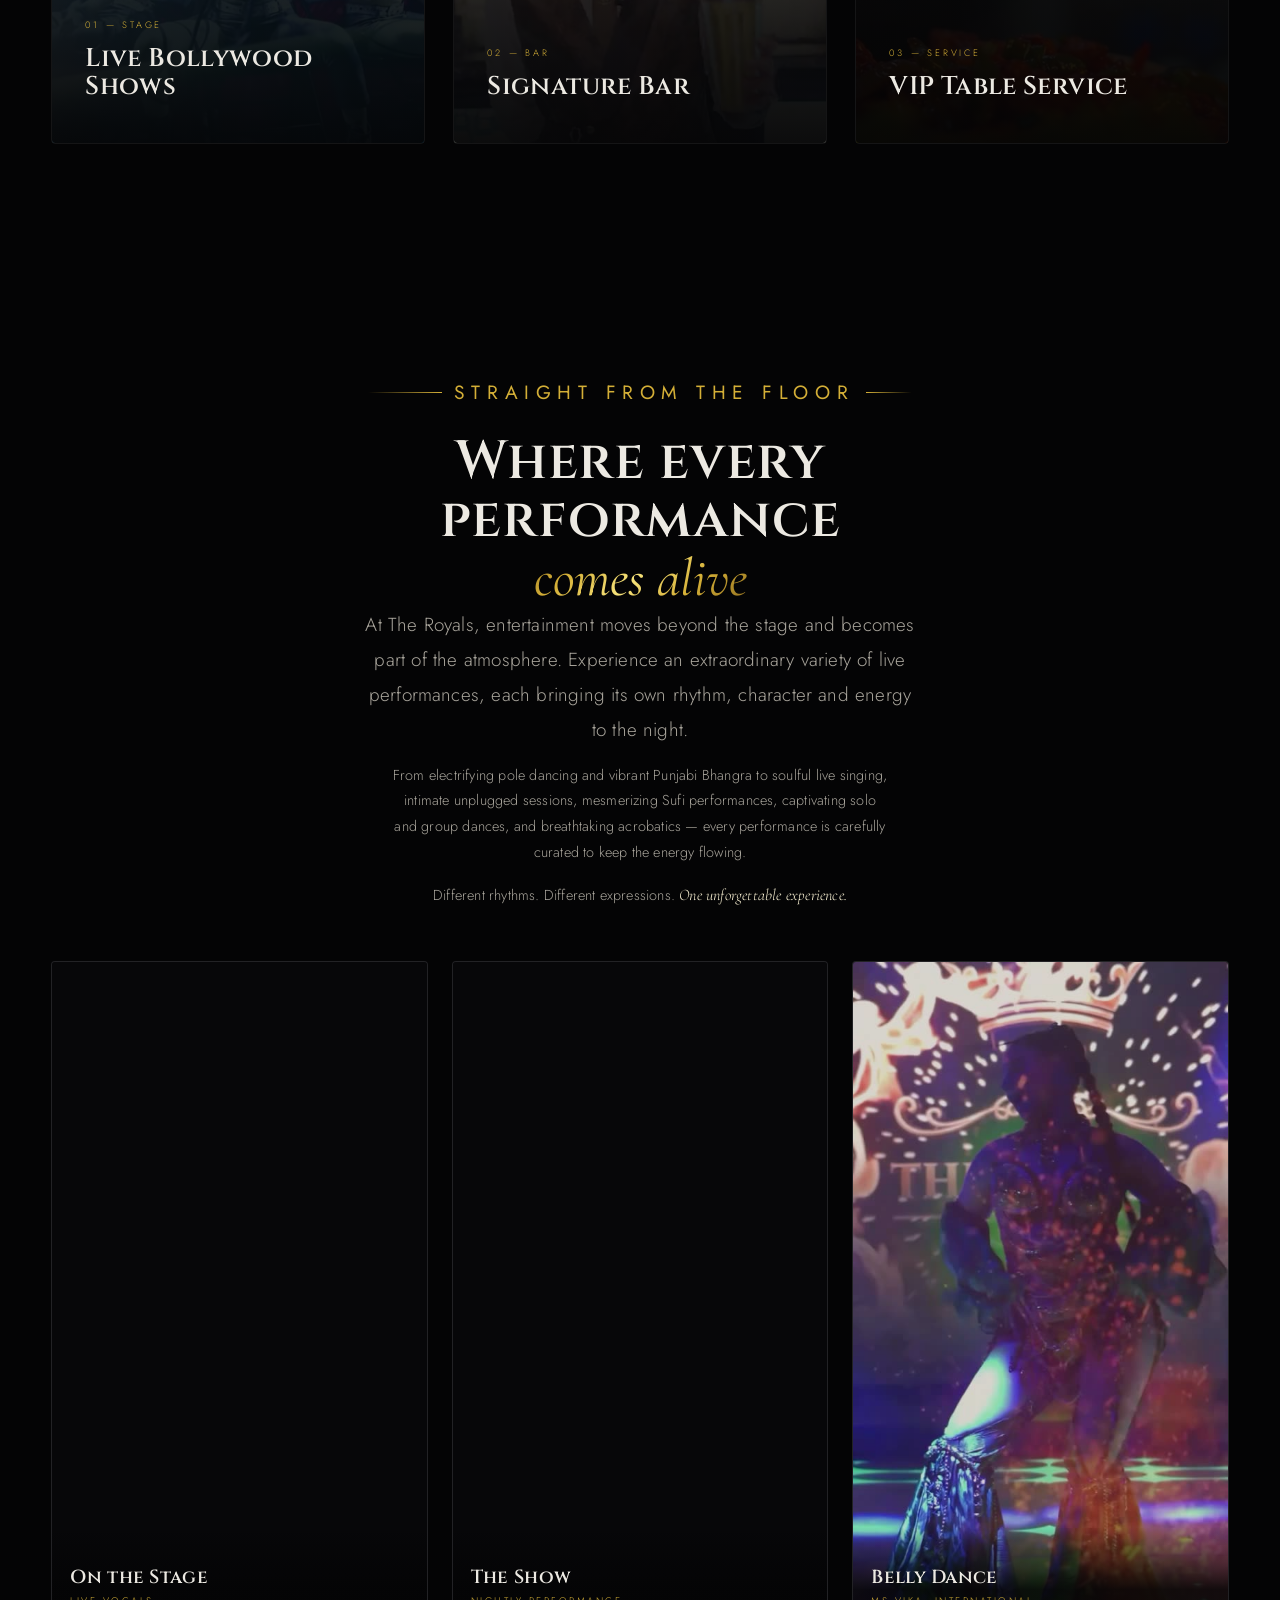
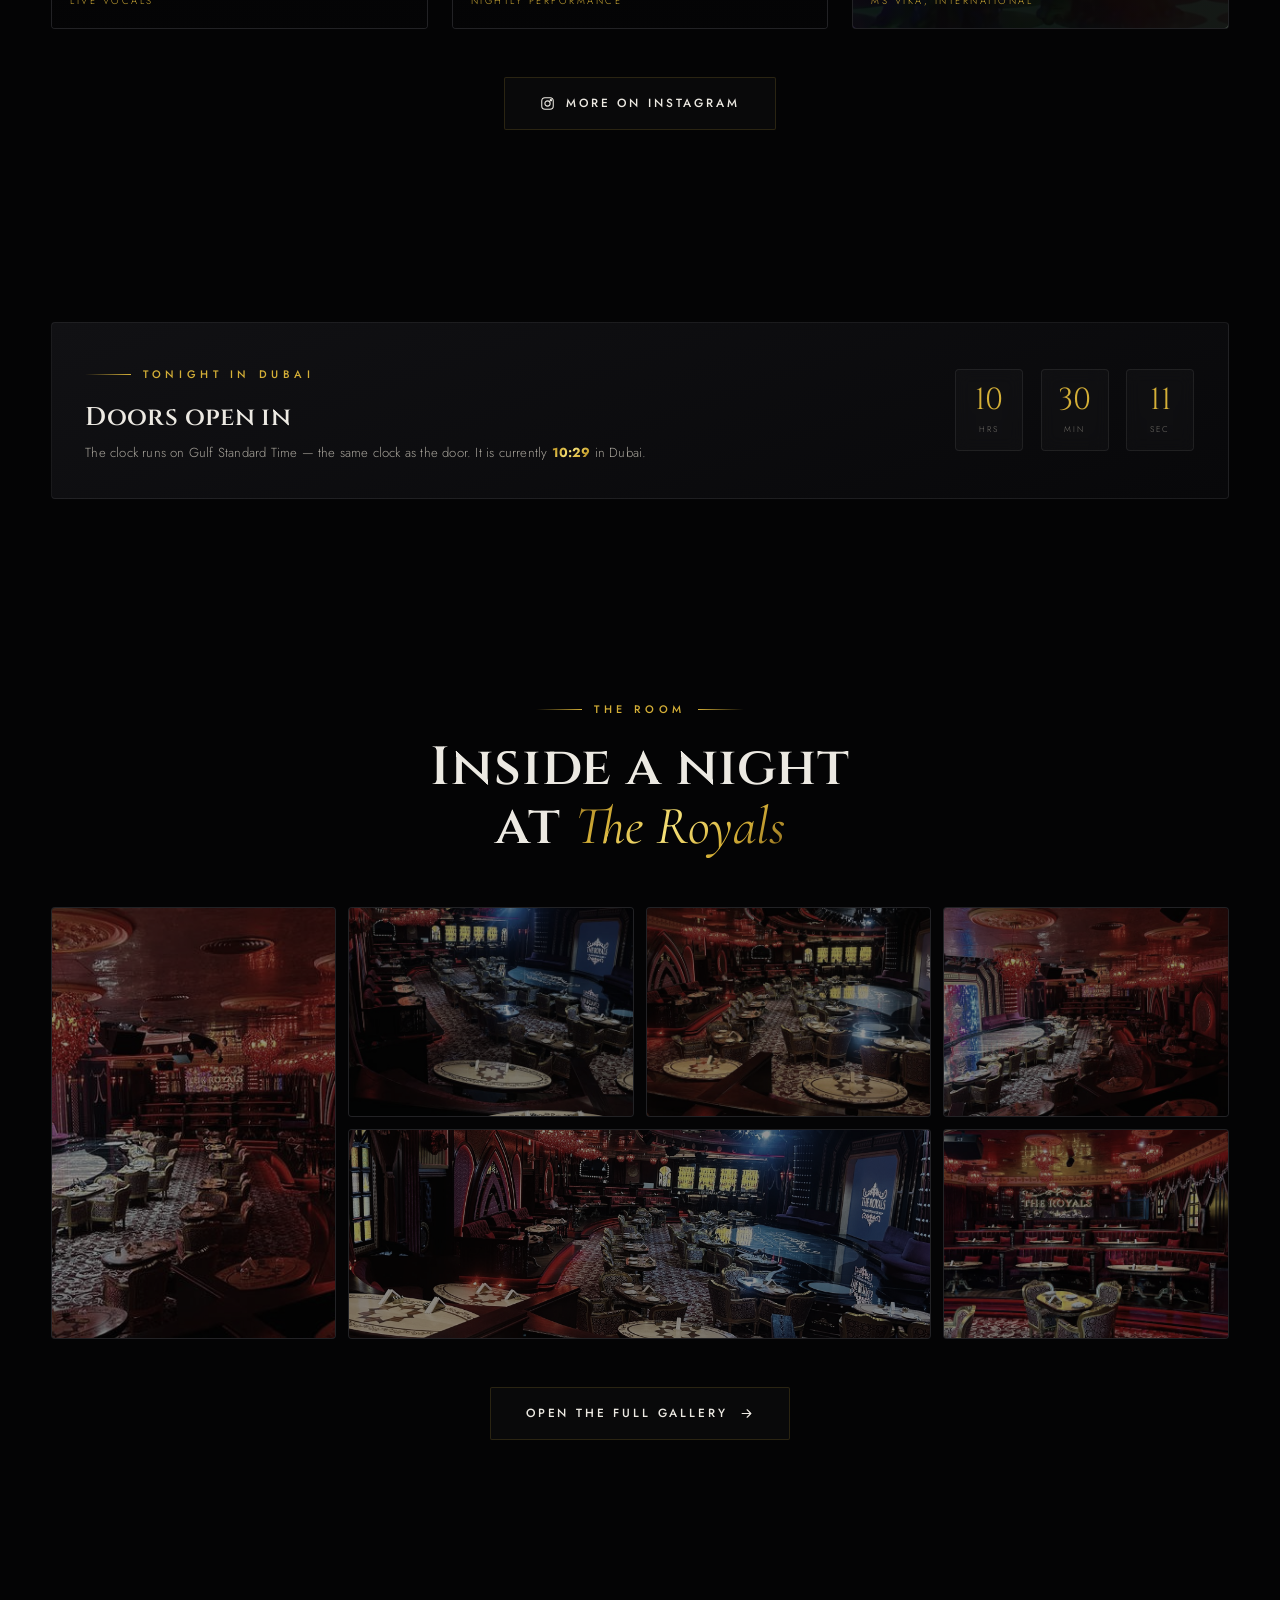
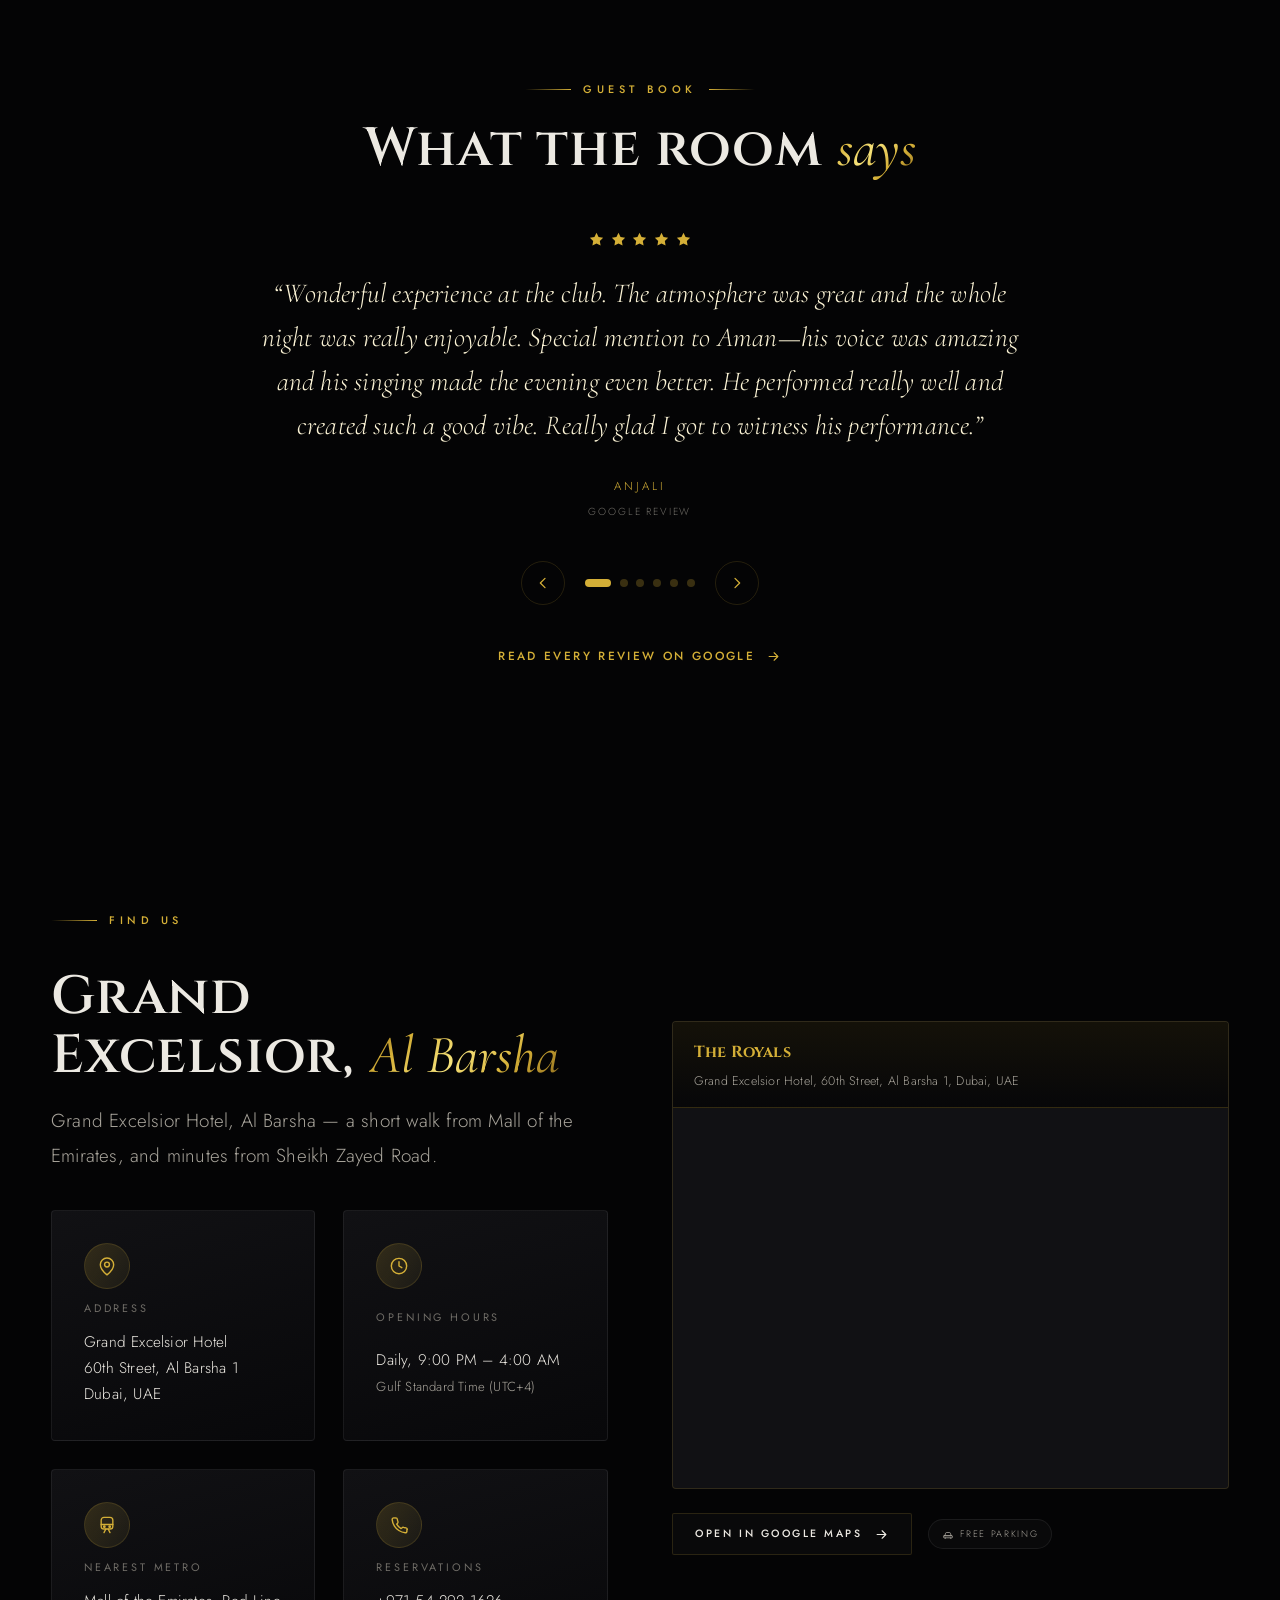
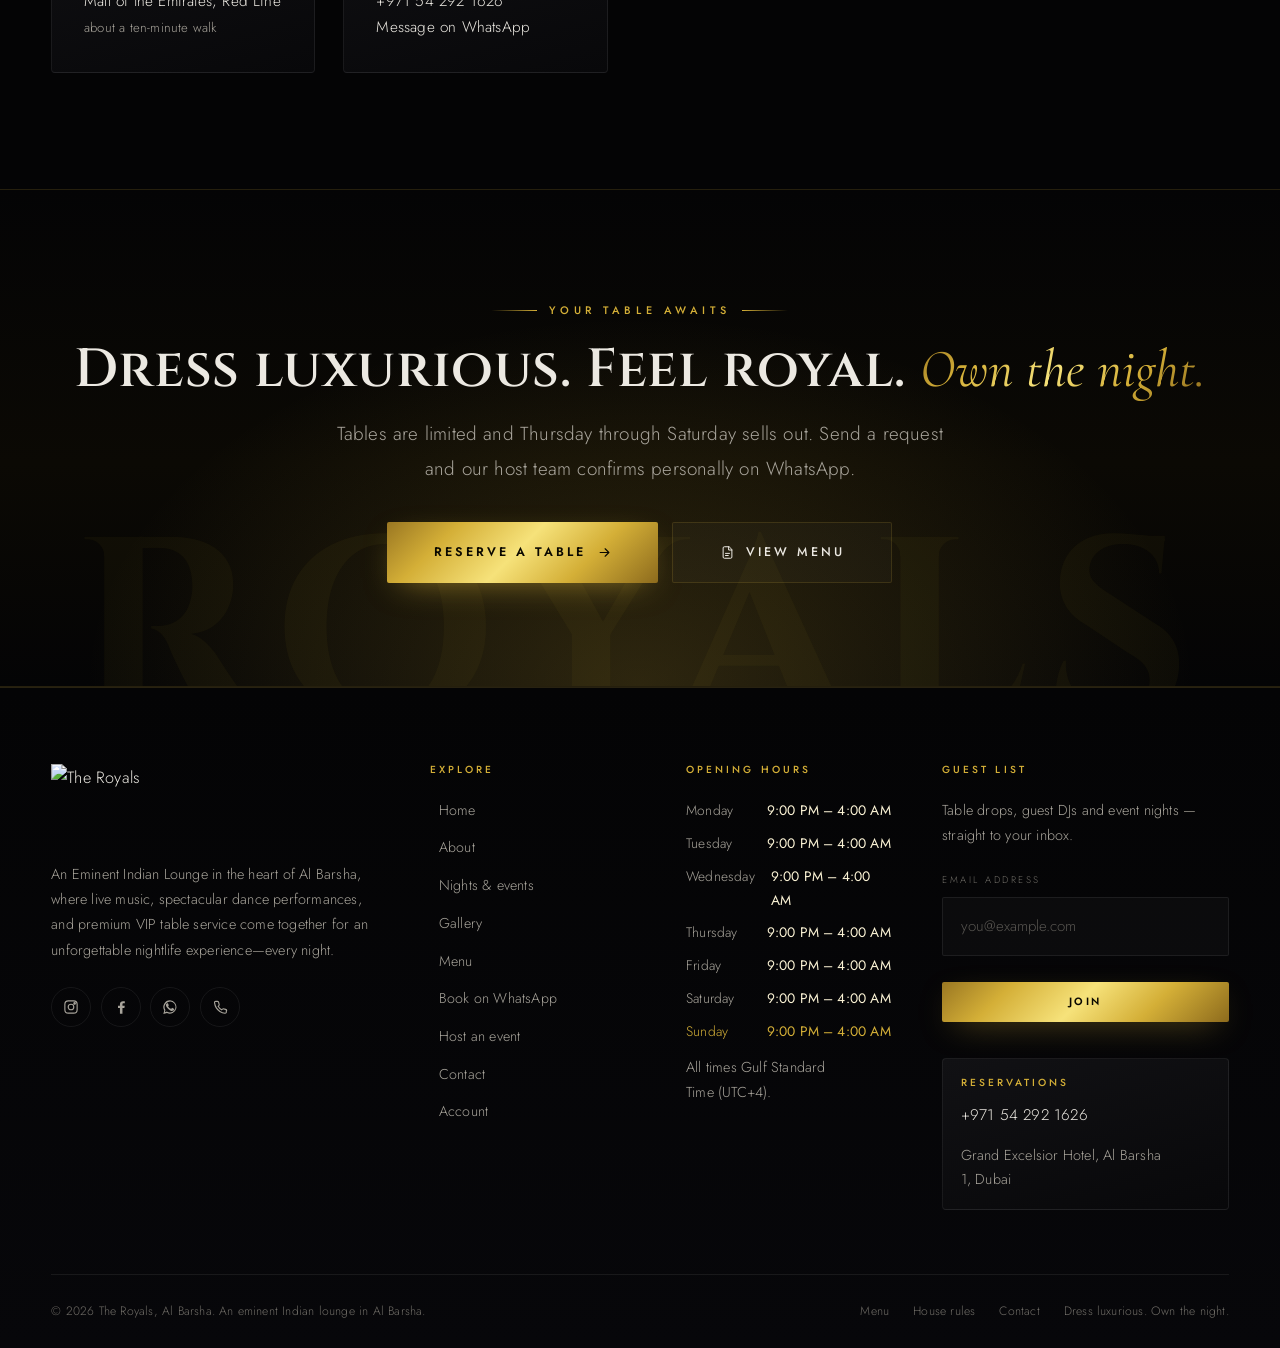
==== commit 39da4ed1: "Take the weekly line-up off the homepage The day tabs, the three-row schedule and the See the full p" ====
--- a/index.html
+++ b/index.html
@@ -445,94 +445,6 @@
     </div>
   </section>
 
-  <!-- ===================== WEEKLY LINE-UP ===================== -->
-  <section class="section" id="lineup">
-    <div class="shell">
-      <div class="section-head is-centered" data-reveal>
-        <span class="eyebrow eyebrow--lg is-centered">The Week</span>
-        <h2>Seven nights. <span class="script gold-text">Endless experiences.</span></h2>
-        <p class="lead">Every night at The Royals has its own character, energy and rhythm.</p>
-        <p class="section-head__more">From Desi nights and Bollywood anthems to live singing, unplugged
-          sessions, Sufi evenings, Punjabi Bhangra, dance performances and high-energy weekend
-          celebrations, our weekly programming is designed to give every night a reason to stay out
-          a little longer.</p>
-        <p class="section-head__more"><em>One destination. Different moods. Unforgettable nights.</em></p>
-      </div>
-
-      <div class="tabs" data-tabs="#lineup-panels" role="tablist" aria-label="Weekly line-up" data-reveal>
-        <button class="tab" type="button" role="tab" data-tab="1">Monday</button>
-        <button class="tab" type="button" role="tab" data-tab="2">Tuesday</button>
-        <button class="tab" type="button" role="tab" data-tab="3">Wednesday</button>
-        <button class="tab" type="button" role="tab" data-tab="4">Thursday</button>
-        <button class="tab" type="button" role="tab" data-tab="5">Friday</button>
-        <button class="tab" type="button" role="tab" data-tab="6">Saturday</button>
-        <button class="tab" type="button" role="tab" data-tab="0">Sunday</button>
-      </div>
-
-      <div id="lineup-panels" data-reveal>
-        <div data-panel="1" role="tabpanel">
-          <div class="lineup">
-            <div class="lineup__row"><div class="lineup__time">21:00<small>Doors</small></div><div><div class="lineup__name">Sundowner Sets</div><p class="lineup__desc">Warm-up lounge selections while the room fills.</p></div><span class="chip chip--muted">Relaxed</span></div>
-            <div class="lineup__row"><div class="lineup__time">23:00<small>Stage</small></div><div><div class="lineup__name">Monday Melodies</div><p class="lineup__desc">Classic Bollywood playback with live dance interludes.</p></div><span class="chip">Live show</span></div>
-            <div class="lineup__row"><div class="lineup__time">01:00<small>Booth</small></div><div><div class="lineup__name">Resident DJ</div><p class="lineup__desc">Commercial and Punjabi mix through to close.</p></div><span class="chip chip--muted">DJ set</span></div>
-          </div>
-        </div>
-
-        <div data-panel="2" role="tabpanel" hidden>
-          <div class="lineup">
-            <div class="lineup__row"><div class="lineup__time">21:00<small>Doors</small></div><div><div class="lineup__name">Opening Hour</div><p class="lineup__desc">Early tables seated, kitchen and bar in full service.</p></div><span class="chip chip--muted">Relaxed</span></div>
-            <div class="lineup__row"><div class="lineup__time">23:15<small>Stage</small></div><div><div class="lineup__name">Desi Beats</div><p class="lineup__desc">Punjabi and Bhangra-led performance block.</p></div><span class="chip">Live show</span></div>
-            <div class="lineup__row"><div class="lineup__time">01:30<small>Booth</small></div><div><div class="lineup__name">Late Night Fusion</div><p class="lineup__desc">Afro-house meets Bollywood edits.</p></div><span class="chip chip--muted">DJ set</span></div>
-          </div>
-        </div>
-
-        <div data-panel="3" role="tabpanel" hidden>
-          <div class="lineup">
-            <div class="lineup__row"><div class="lineup__time">21:00<small>Doors</small></div><div><div class="lineup__name">Ladies' Welcome</div><p class="lineup__desc">Complimentary welcome drink for ladies until 23:30.</p></div><span class="chip">Offer</span></div>
-            <div class="lineup__row"><div class="lineup__time">23:30<small>Stage</small></div><div><div class="lineup__name">Midweek Royale</div><p class="lineup__desc">Full-cast show — the biggest choreography of the week.</p></div><span class="chip">Live show</span></div>
-            <div class="lineup__row"><div class="lineup__time">01:30<small>Booth</small></div><div><div class="lineup__name">Guest DJ</div><p class="lineup__desc">Rotating guest behind the decks until 4:00 AM.</p></div><span class="chip chip--muted">DJ set</span></div>
-          </div>
-        </div>
-
-        <div data-panel="4" role="tabpanel" hidden>
-          <div class="lineup">
-            <div class="lineup__row"><div class="lineup__time">21:00<small>Doors</small></div><div><div class="lineup__name">Weekend Warm-Up</div><p class="lineup__desc">Dubai's weekend starts here. Tables fill early.</p></div><span class="chip">Busy</span></div>
-            <div class="lineup__row"><div class="lineup__time">23:00<small>Stage</small></div><div><div class="lineup__name">Thursday Showcase</div><p class="lineup__desc">Extended performance with live vocals.</p></div><span class="chip">Live show</span></div>
-            <div class="lineup__row"><div class="lineup__time">01:00<small>Booth</small></div><div><div class="lineup__name">Headline Set</div><p class="lineup__desc">Peak-hour set, full room, until close.</p></div><span class="chip chip--muted">DJ set</span></div>
-          </div>
-        </div>
-
-        <div data-panel="5" role="tabpanel" hidden>
-          <div class="lineup">
-            <div class="lineup__row"><div class="lineup__time">21:00<small>Doors</small></div><div><div class="lineup__name">Friday Reception</div><p class="lineup__desc">Advance booking strongly recommended.</p></div><span class="chip">Sells out</span></div>
-            <div class="lineup__row"><div class="lineup__time">23:00<small>Stage</small></div><div><div class="lineup__name">The Royals Show</div><p class="lineup__desc">Signature production — the full cast, the full stage.</p></div><span class="chip">Headline</span></div>
-            <div class="lineup__row"><div class="lineup__time">01:30<small>Booth</small></div><div><div class="lineup__name">After Hours</div><p class="lineup__desc">Non-stop to 4:00 AM.</p></div><span class="chip chip--muted">DJ set</span></div>
-          </div>
-        </div>
-
-        <div data-panel="6" role="tabpanel" hidden>
-          <div class="lineup">
-            <div class="lineup__row"><div class="lineup__time">21:00<small>Doors</small></div><div><div class="lineup__name">Saturday Service</div><p class="lineup__desc">Full VIP service from open.</p></div><span class="chip">Sells out</span></div>
-            <div class="lineup__row"><div class="lineup__time">23:00<small>Stage</small></div><div><div class="lineup__name">Royal Cabaret</div><p class="lineup__desc">Two show blocks with a costume change between.</p></div><span class="chip">Headline</span></div>
-            <div class="lineup__row"><div class="lineup__time">01:30<small>Booth</small></div><div><div class="lineup__name">Closing Ceremony</div><p class="lineup__desc">The loudest hour of the week.</p></div><span class="chip chip--muted">DJ set</span></div>
-          </div>
-        </div>
-
-        <div data-panel="0" role="tabpanel" hidden>
-          <div class="lineup">
-            <div class="lineup__row"><div class="lineup__time">21:00<small>Doors</small></div><div><div class="lineup__name">Sunday Sessions</div><p class="lineup__desc">A softer open to the week, same full service.</p></div><span class="chip chip--muted">Relaxed</span></div>
-            <div class="lineup__row"><div class="lineup__time">23:00<small>Stage</small></div><div><div class="lineup__name">Acoustic &amp; Playback</div><p class="lineup__desc">Live vocals over stripped-back arrangements.</p></div><span class="chip">Live show</span></div>
-            <div class="lineup__row"><div class="lineup__time">01:00<small>Booth</small></div><div><div class="lineup__name">Resident DJ</div><p class="lineup__desc">Easy close to 4:00 AM.</p></div><span class="chip chip--muted">DJ set</span></div>
-          </div>
-        </div>
-      </div>
-
-      <div class="center mt-4" data-reveal>
-        <a class="btn btn--ghost" href="events.html">See the full programme <svg viewBox="0 0 24 24"><use href="#i-arrow"></use></svg></a>
-      </div>
-    </div>
-  </section>
-
   <!-- ===================== GALLERY PREVIEW ===================== -->
   <section class="section" id="gallery">
     <div class="shell">
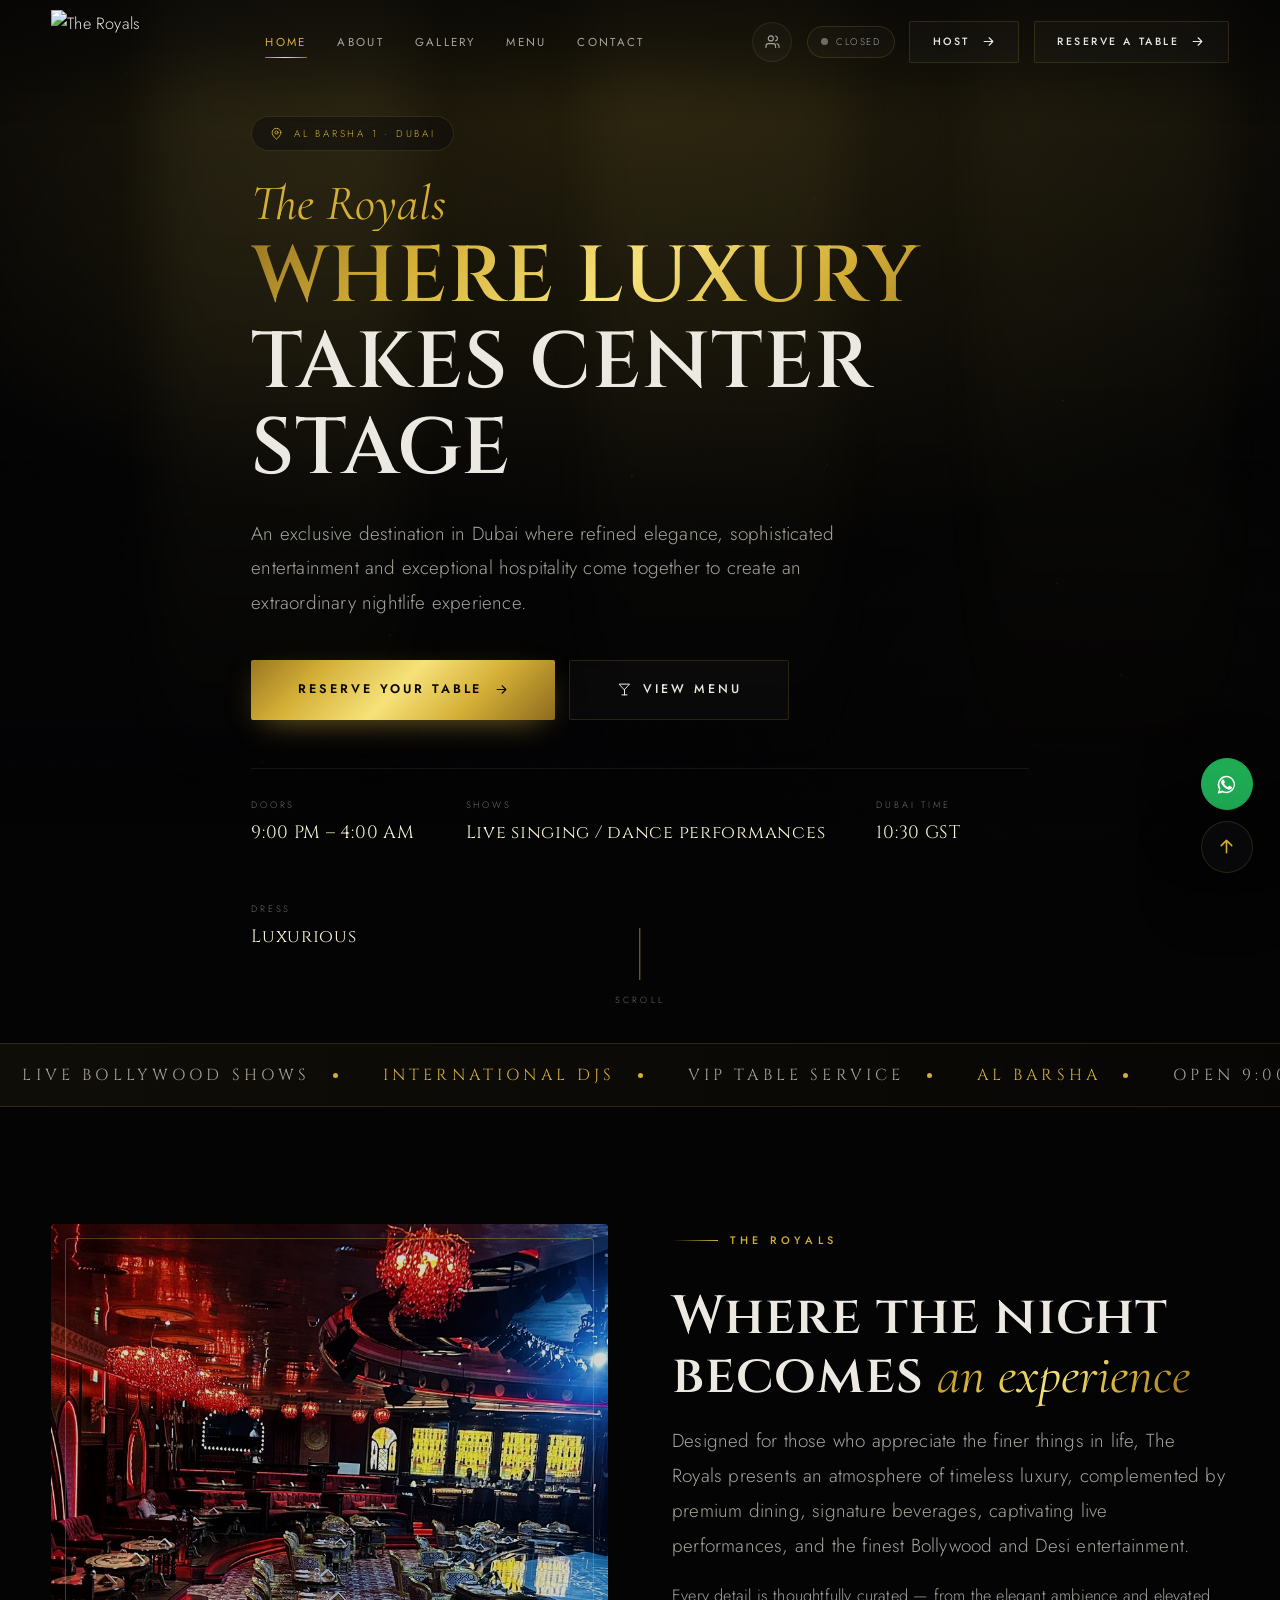
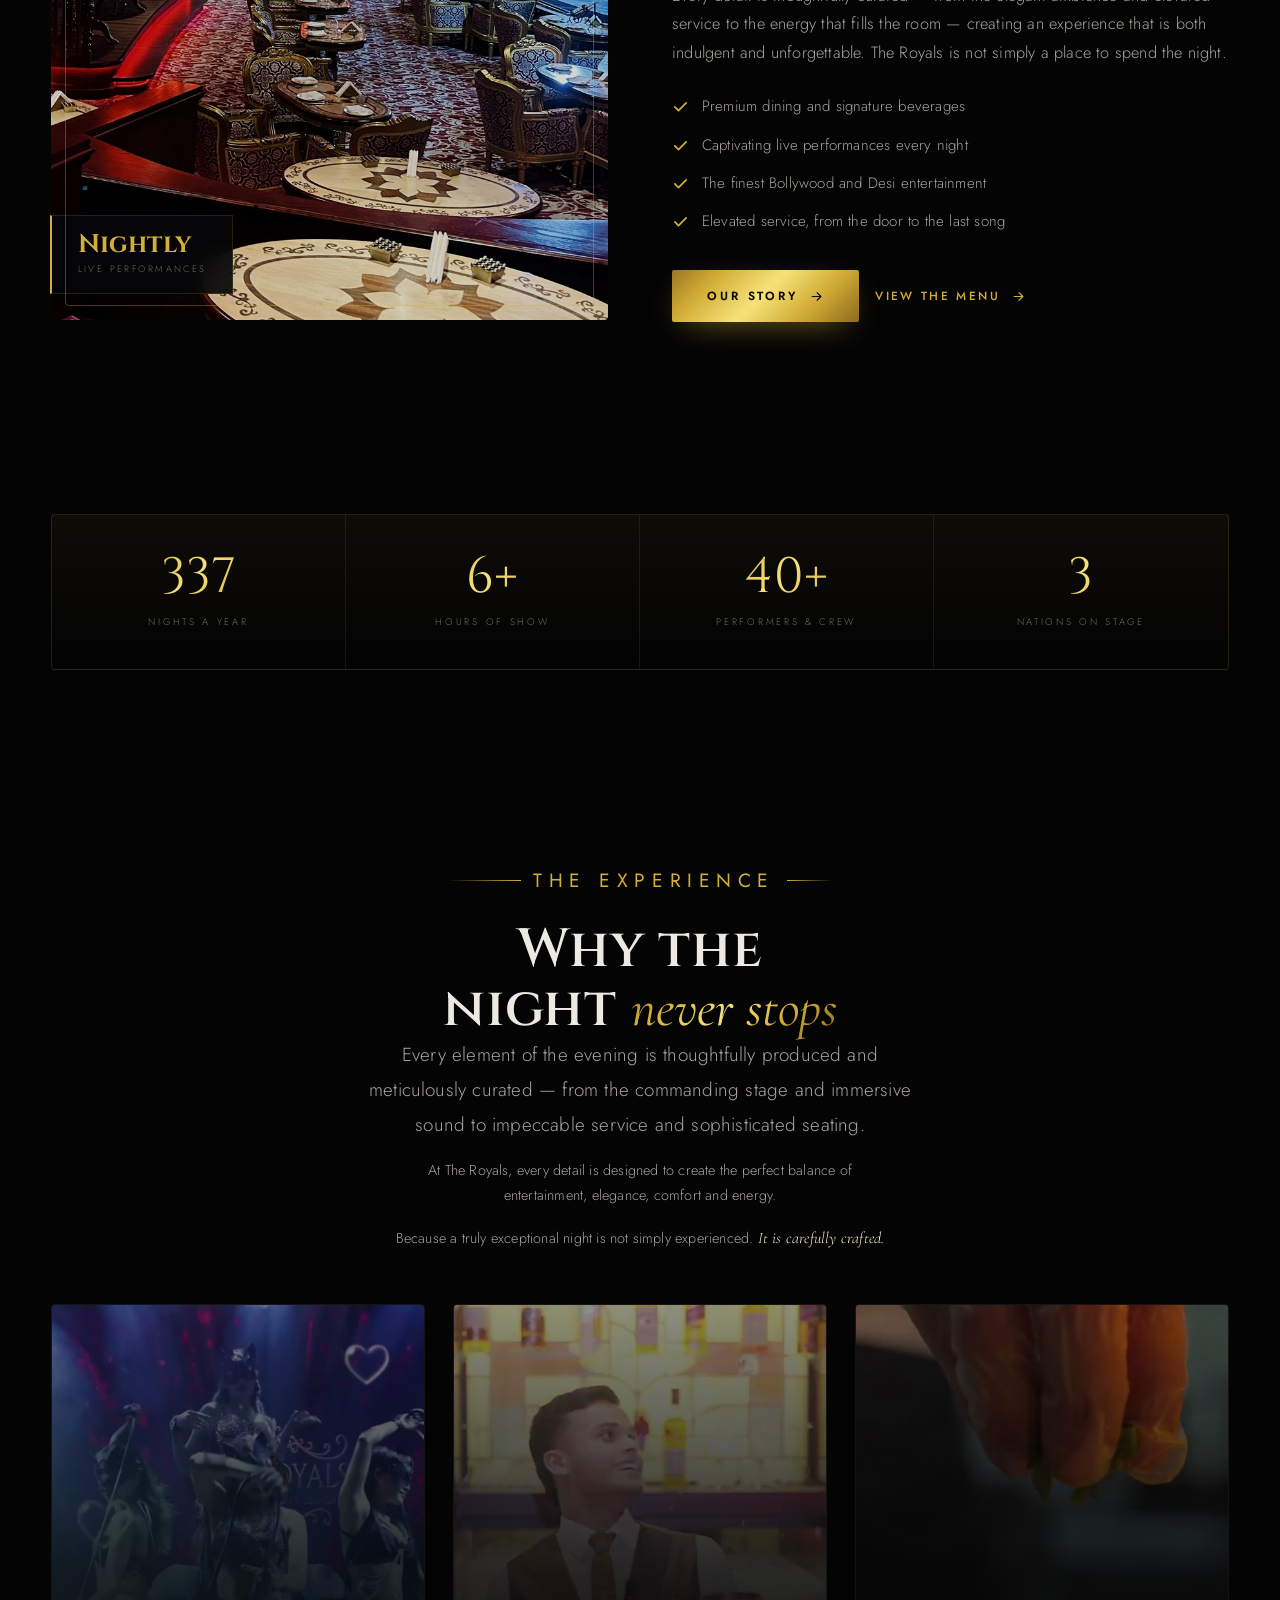
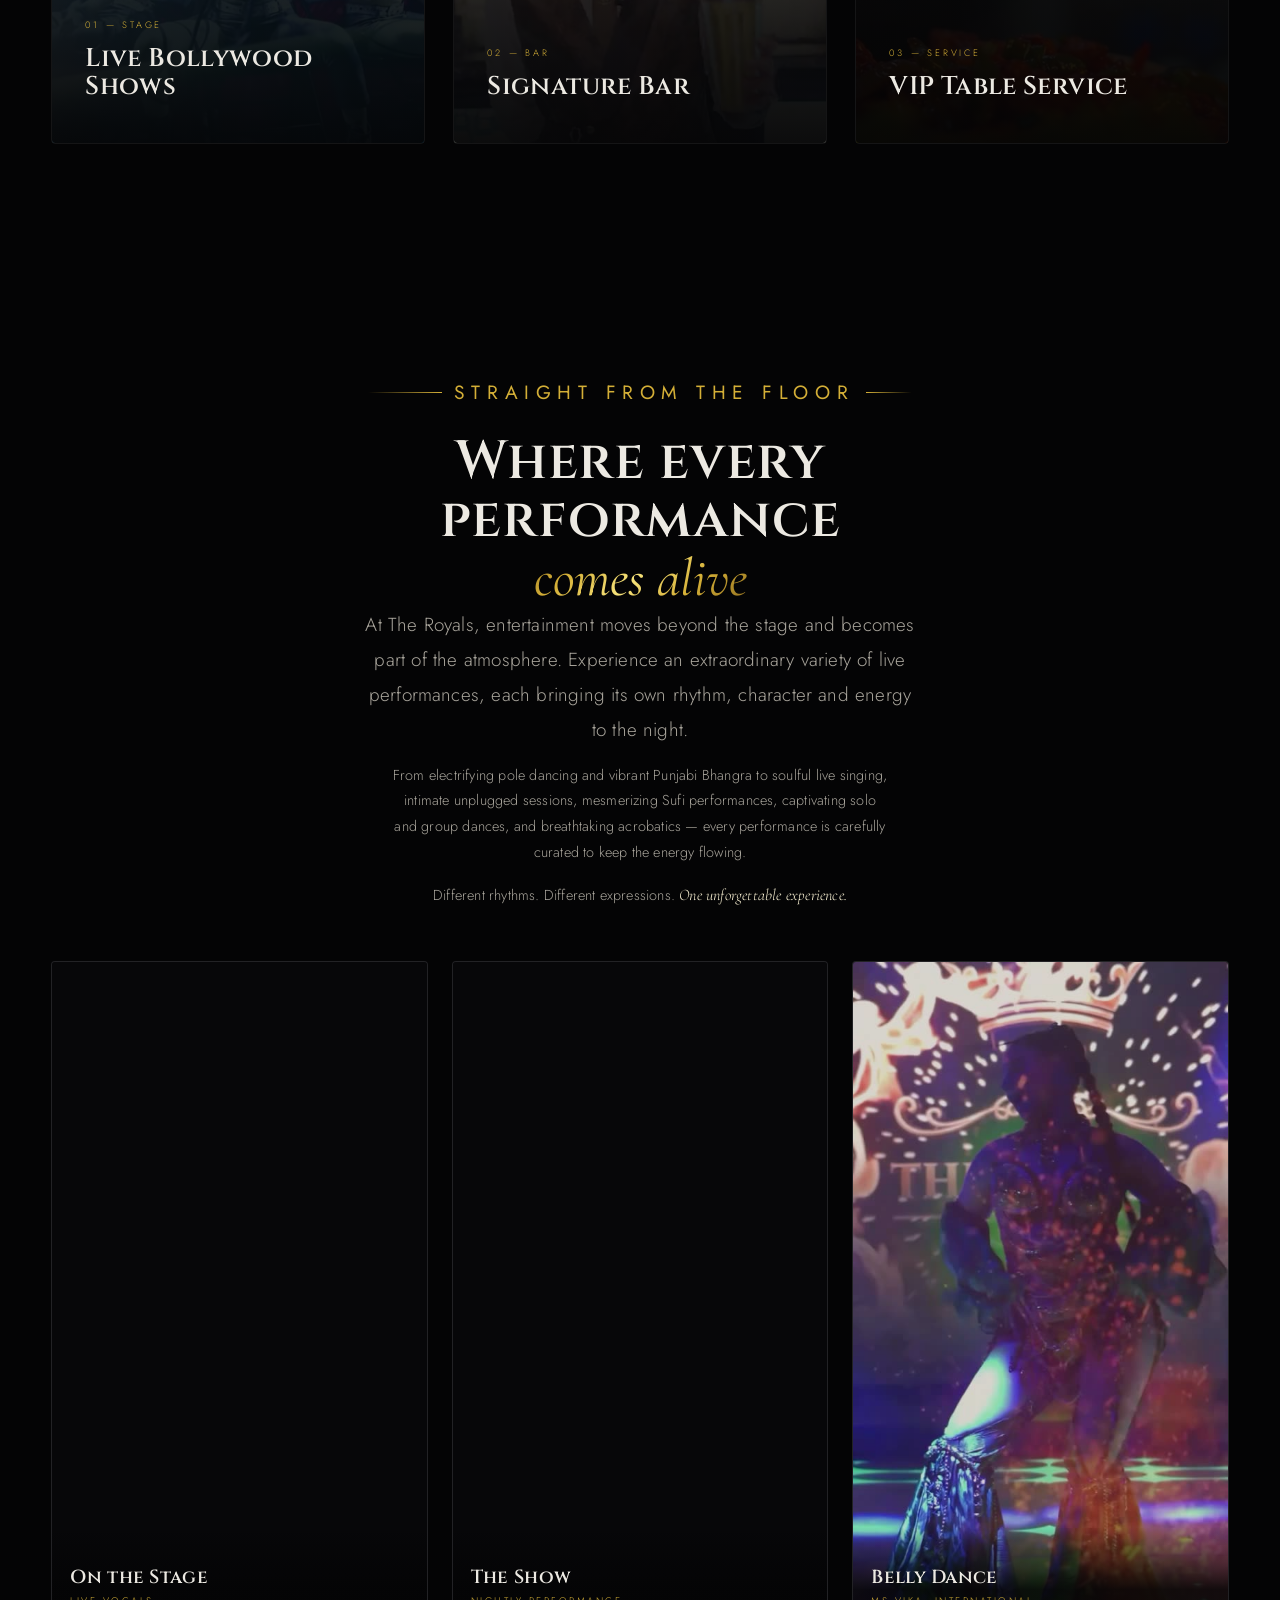
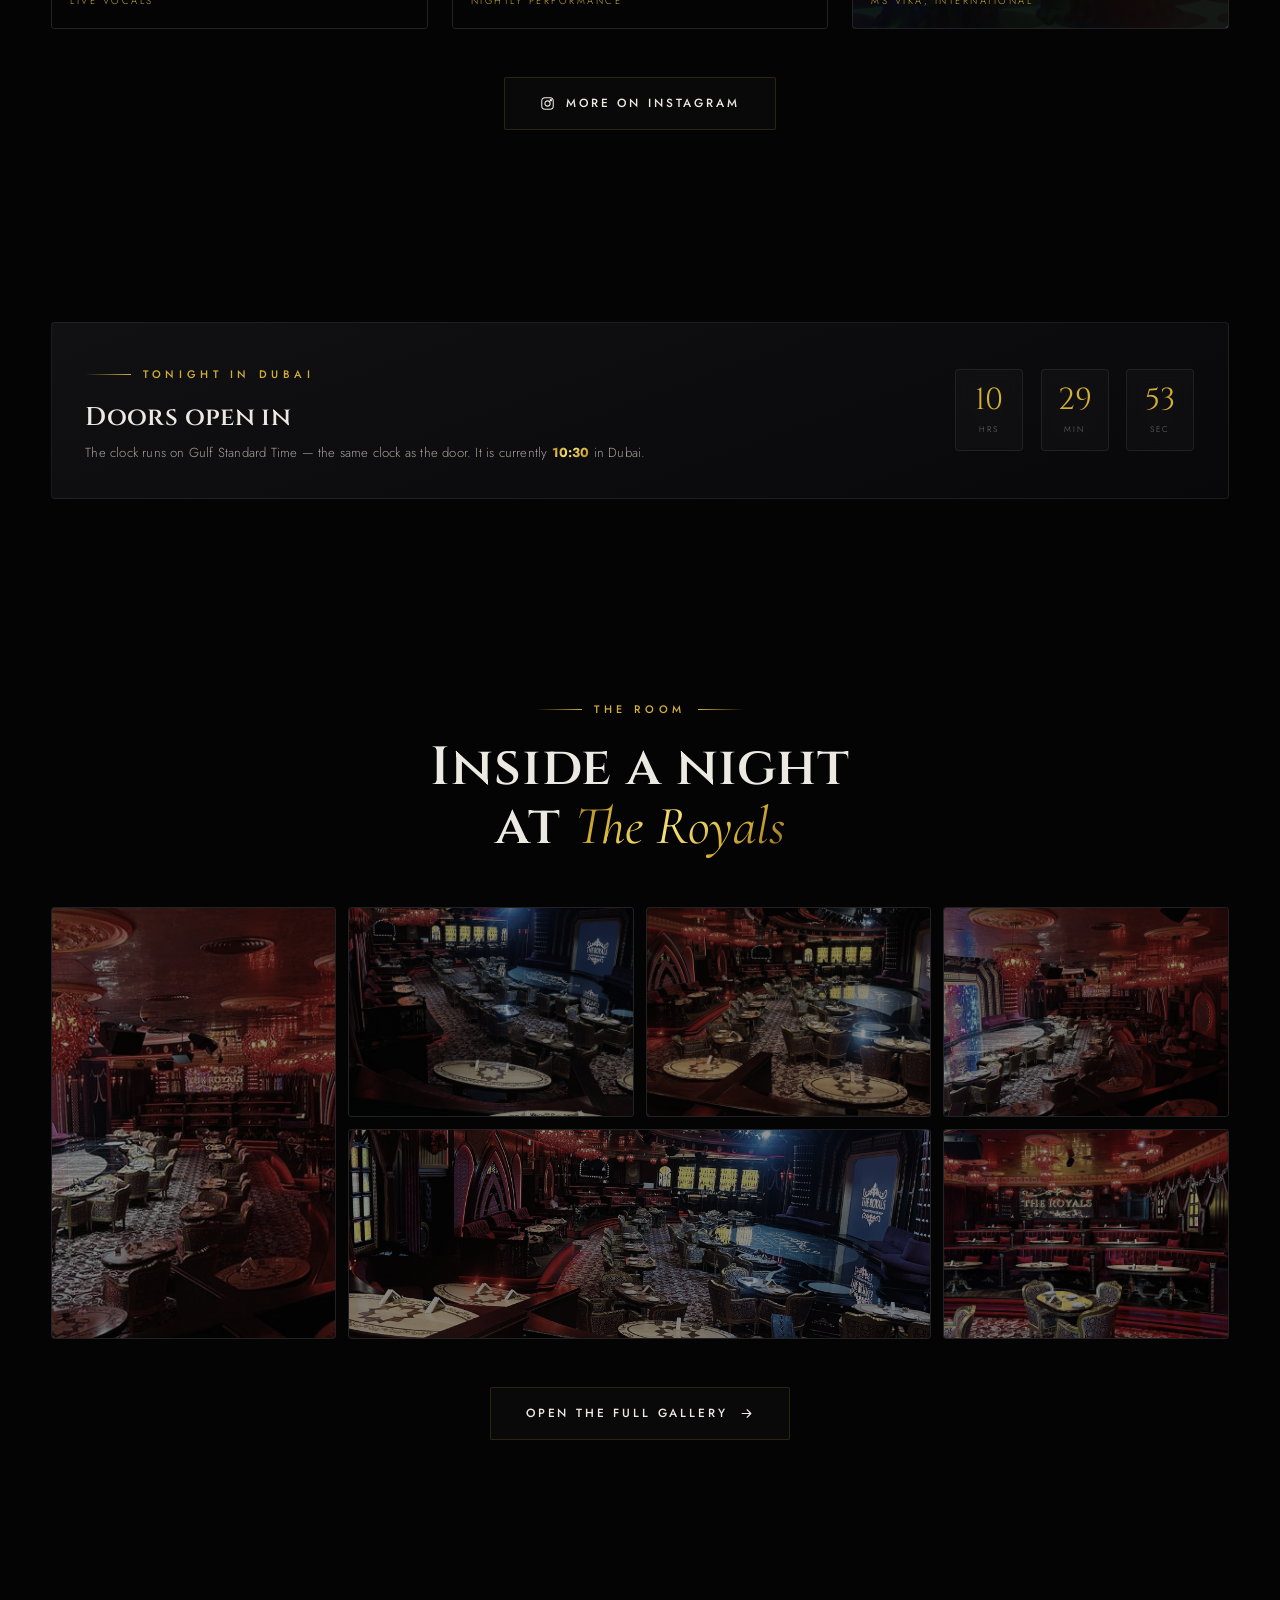
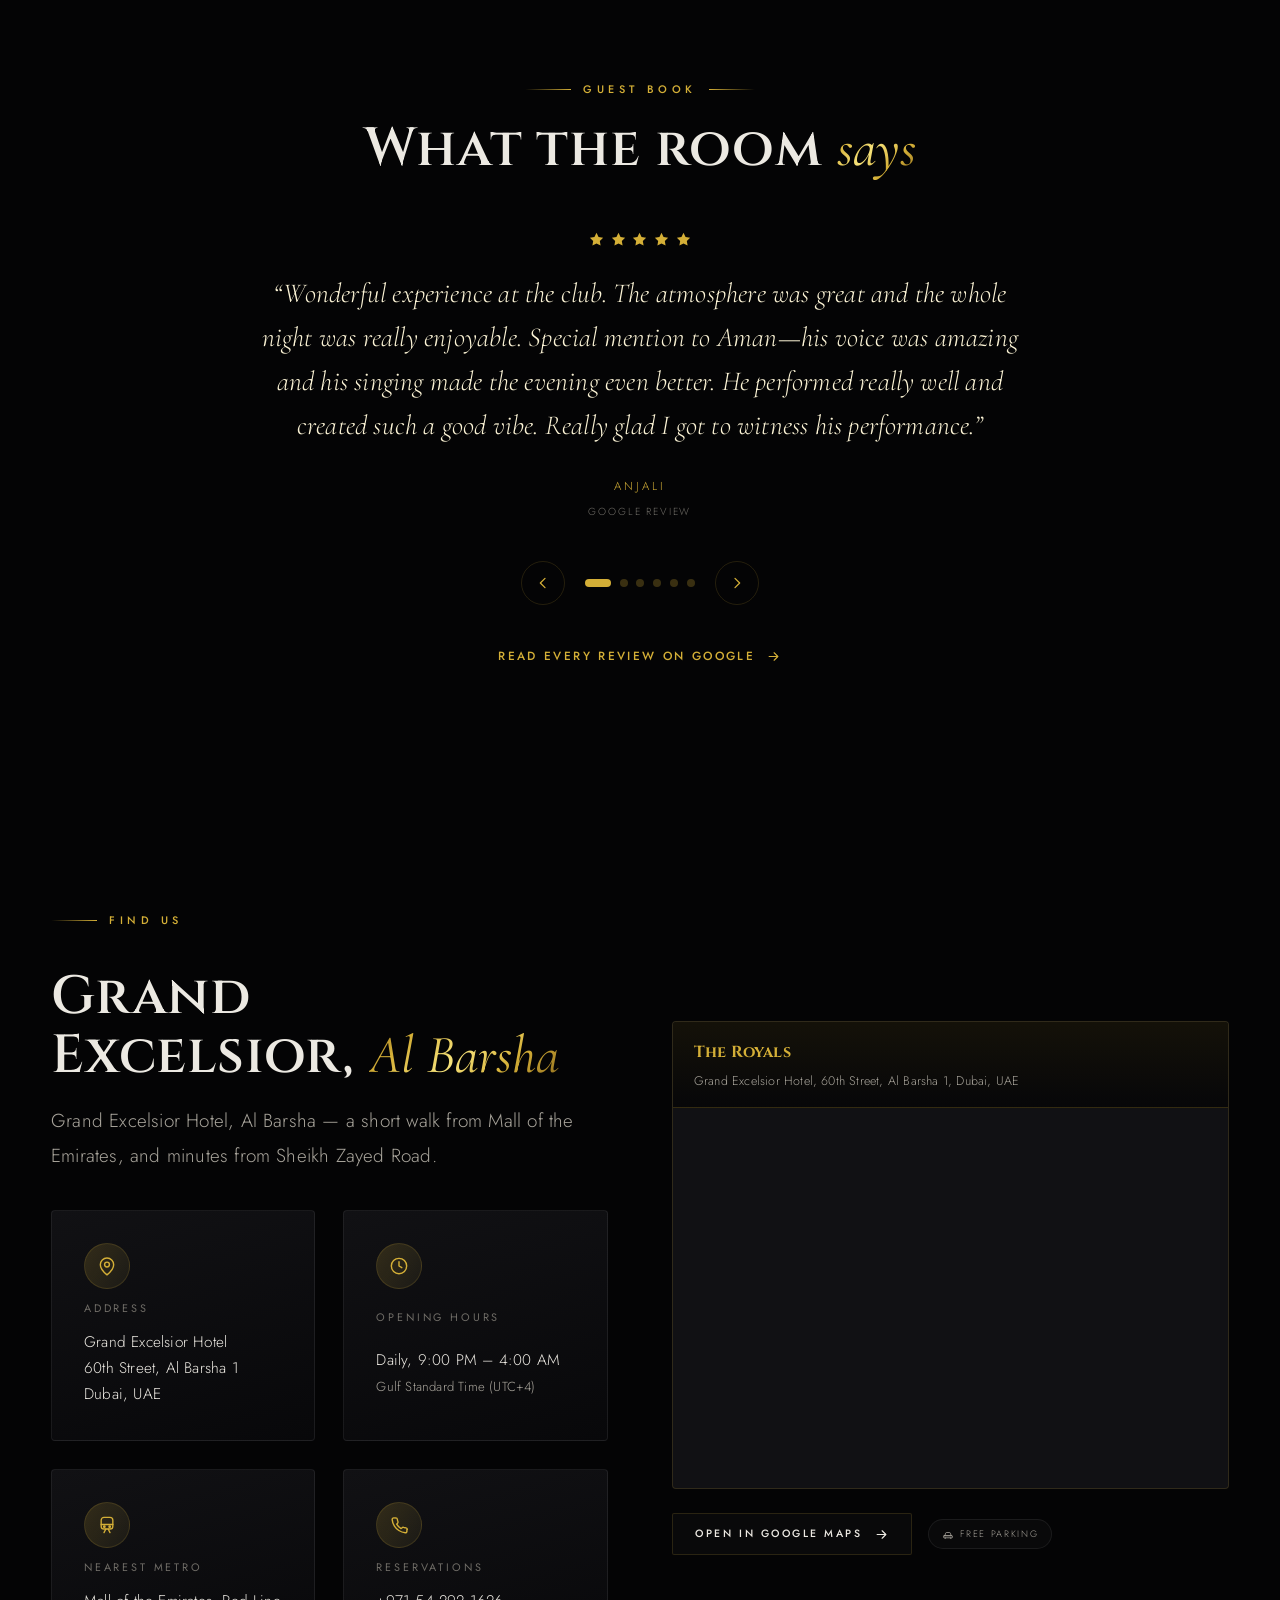
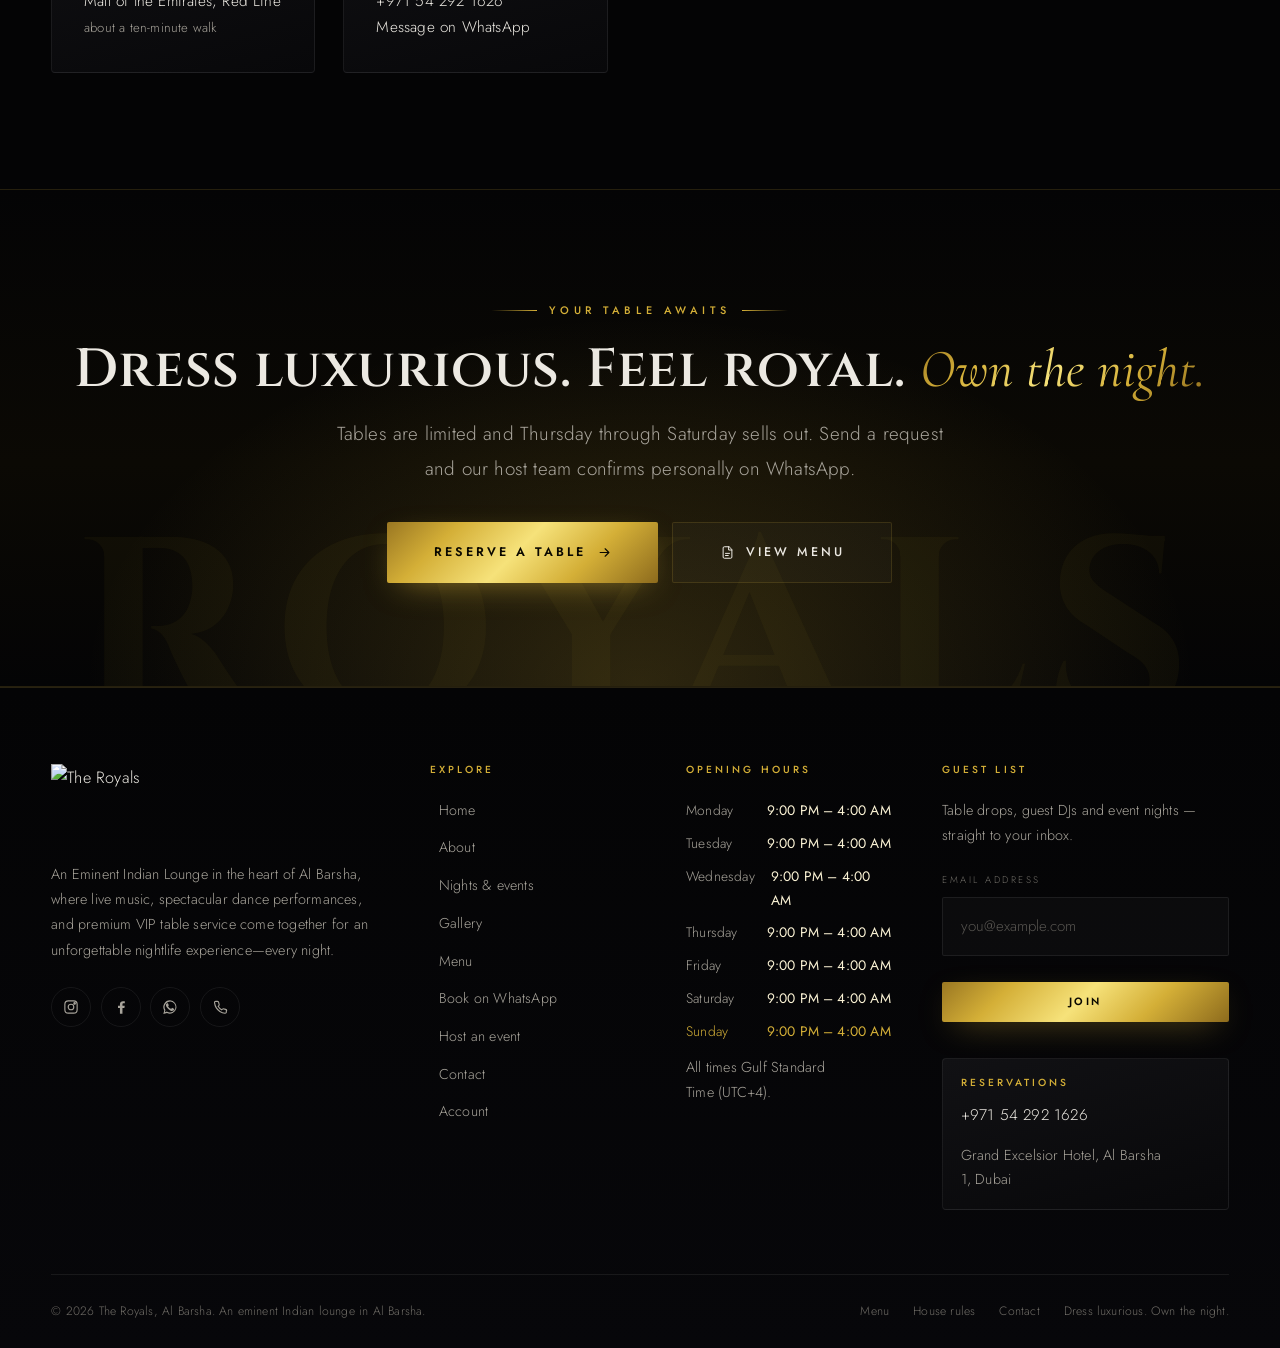
==== commit 68e76822: "Correct the Instagram handle and the nights-a-year count Follow us on the contact page read @theroya" ====
--- a/index.html
+++ b/index.html
@@ -299,7 +299,7 @@
     <div class="shell">
       <div class="stats" data-reveal>
         <div class="stat">
-          <div class="stat__num"><span data-count="365" data-suffix="">0</span></div>
+          <div class="stat__num"><span data-count="337" data-suffix="">0</span></div>
           <div class="stat__label">Nights a year</div>
         </div>
         <div class="stat">
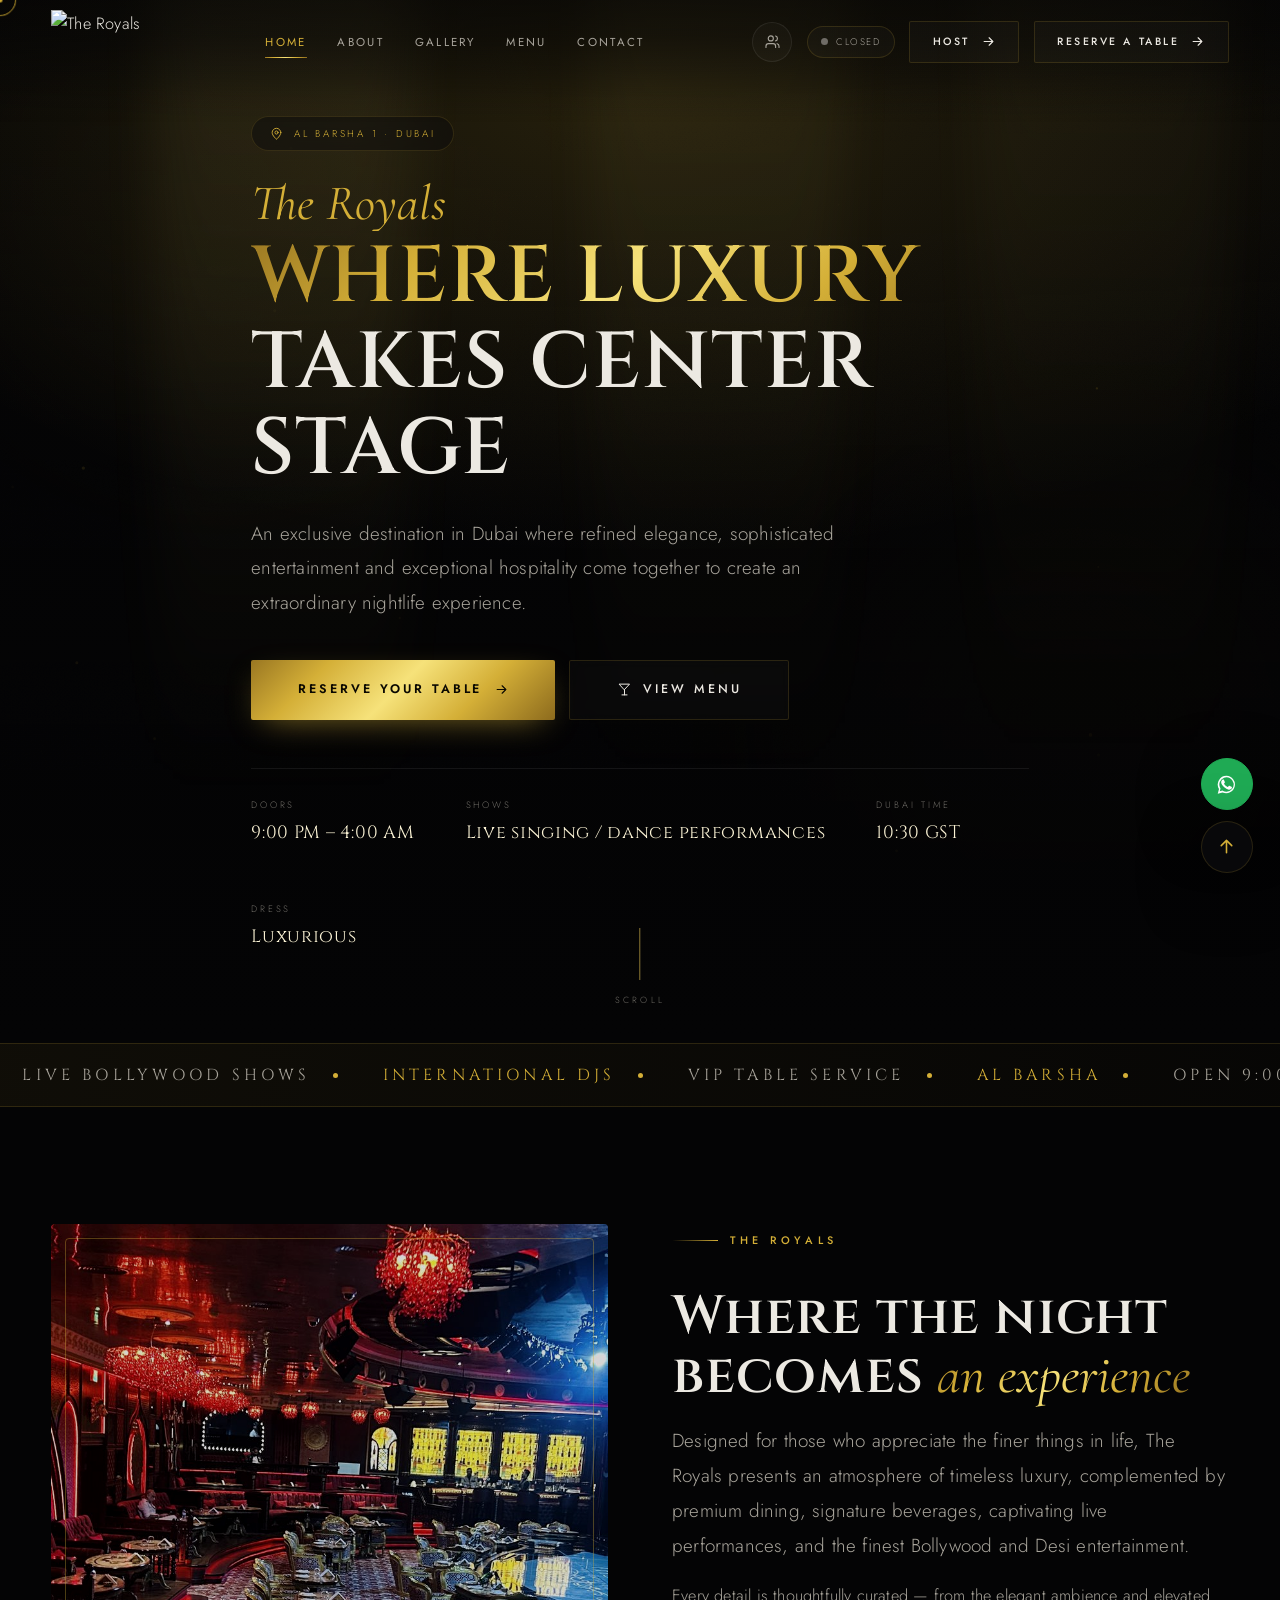
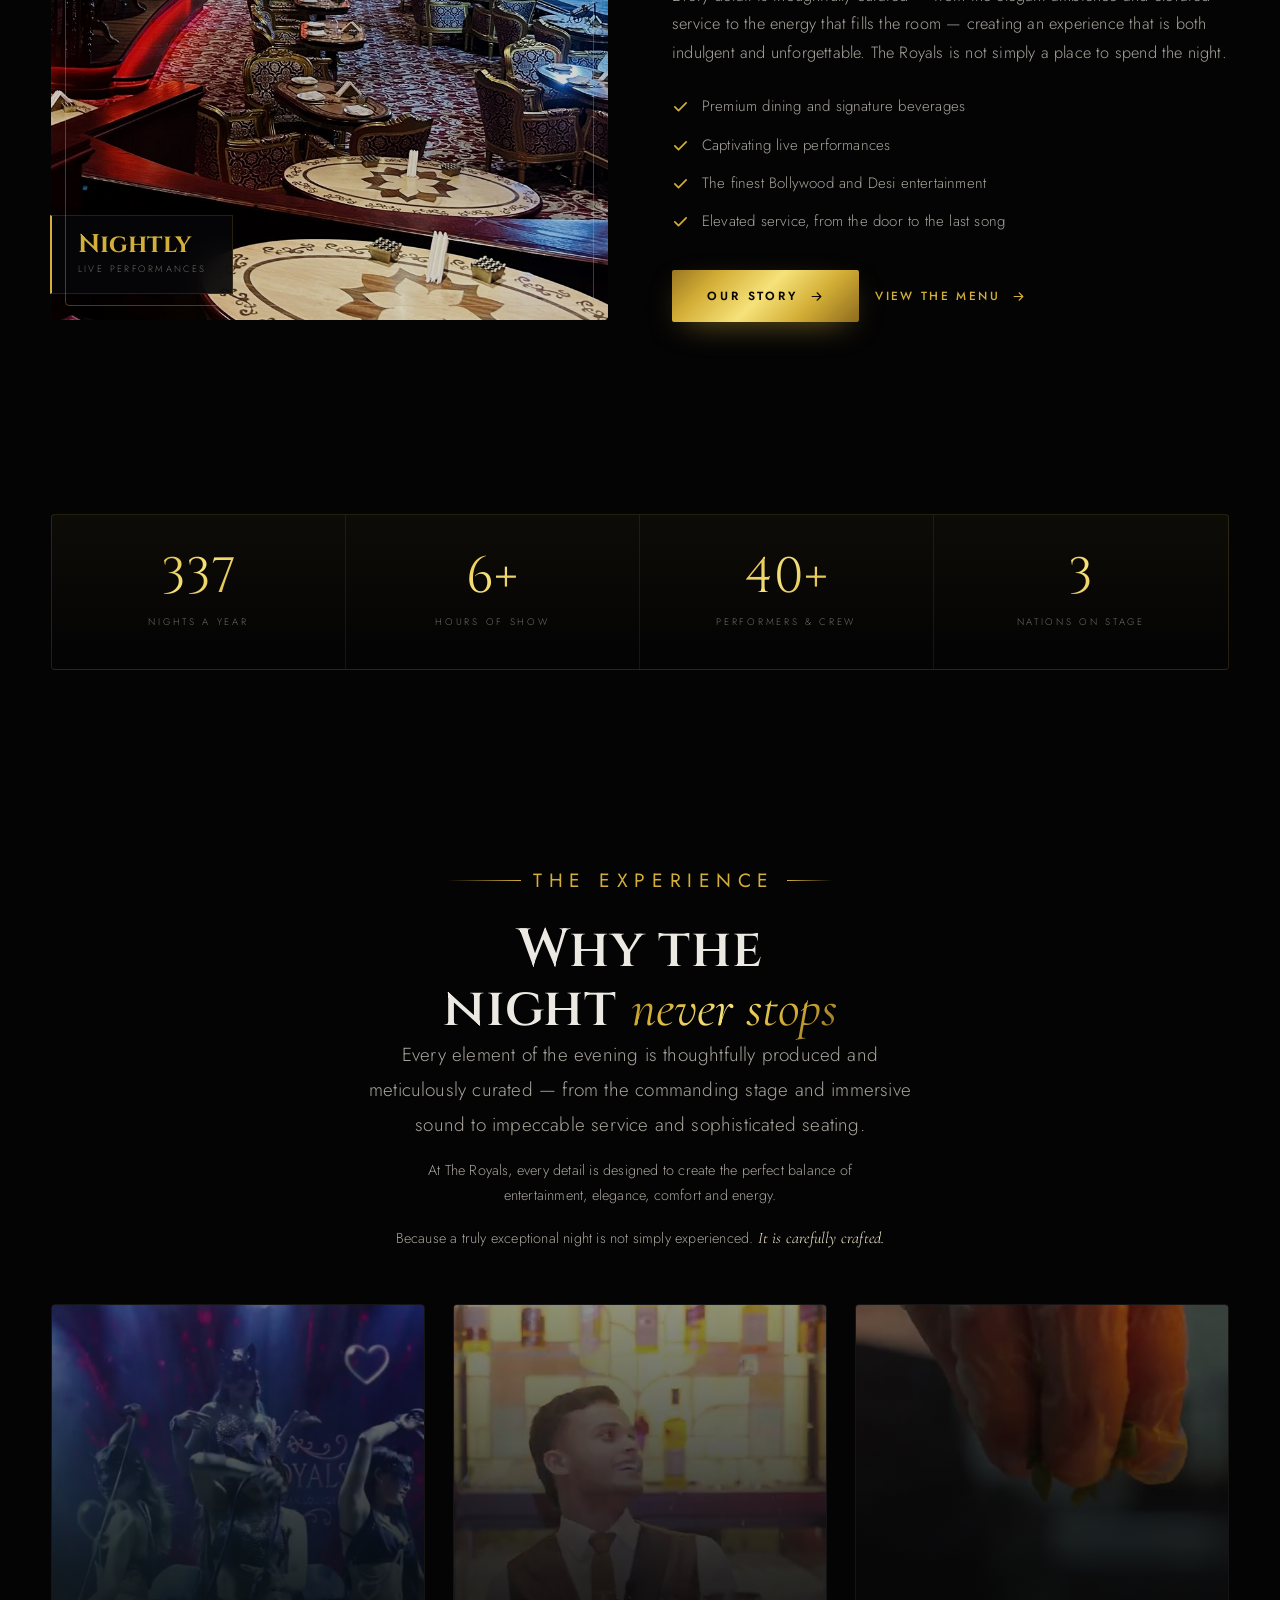
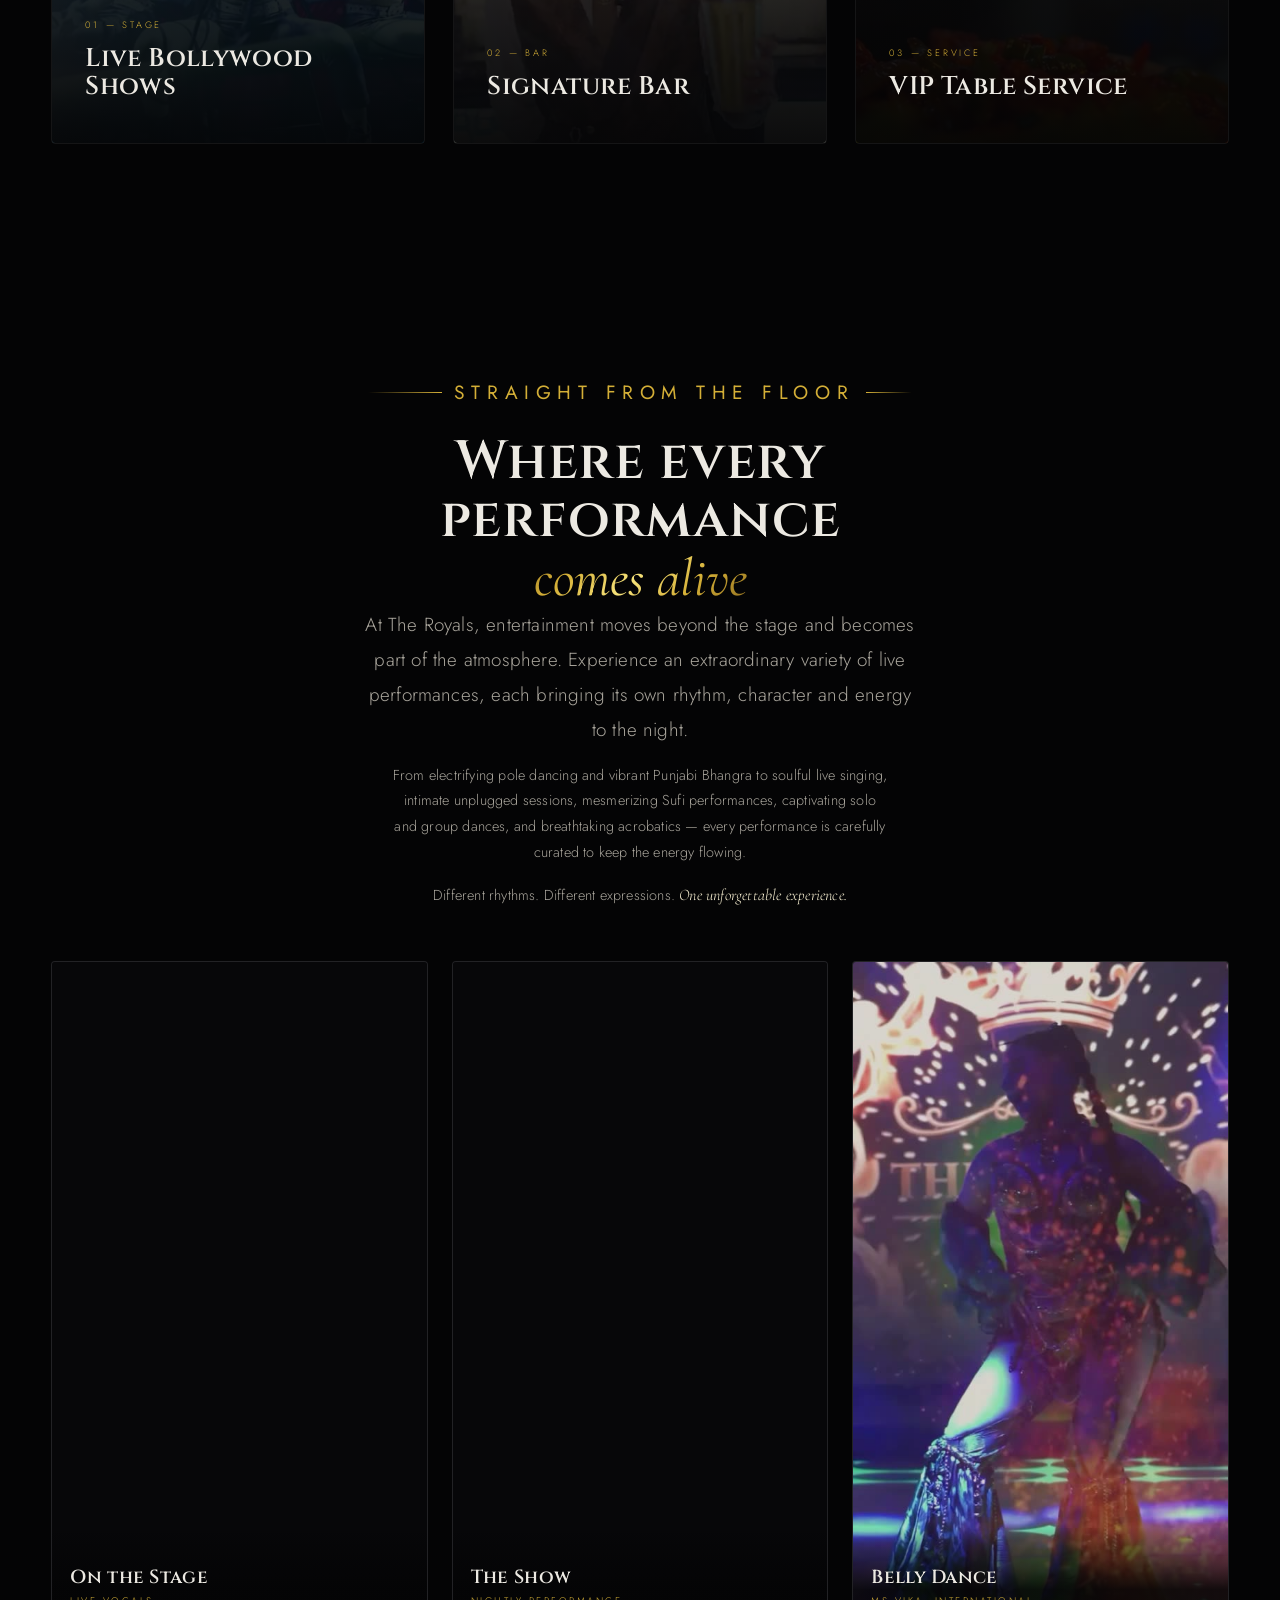
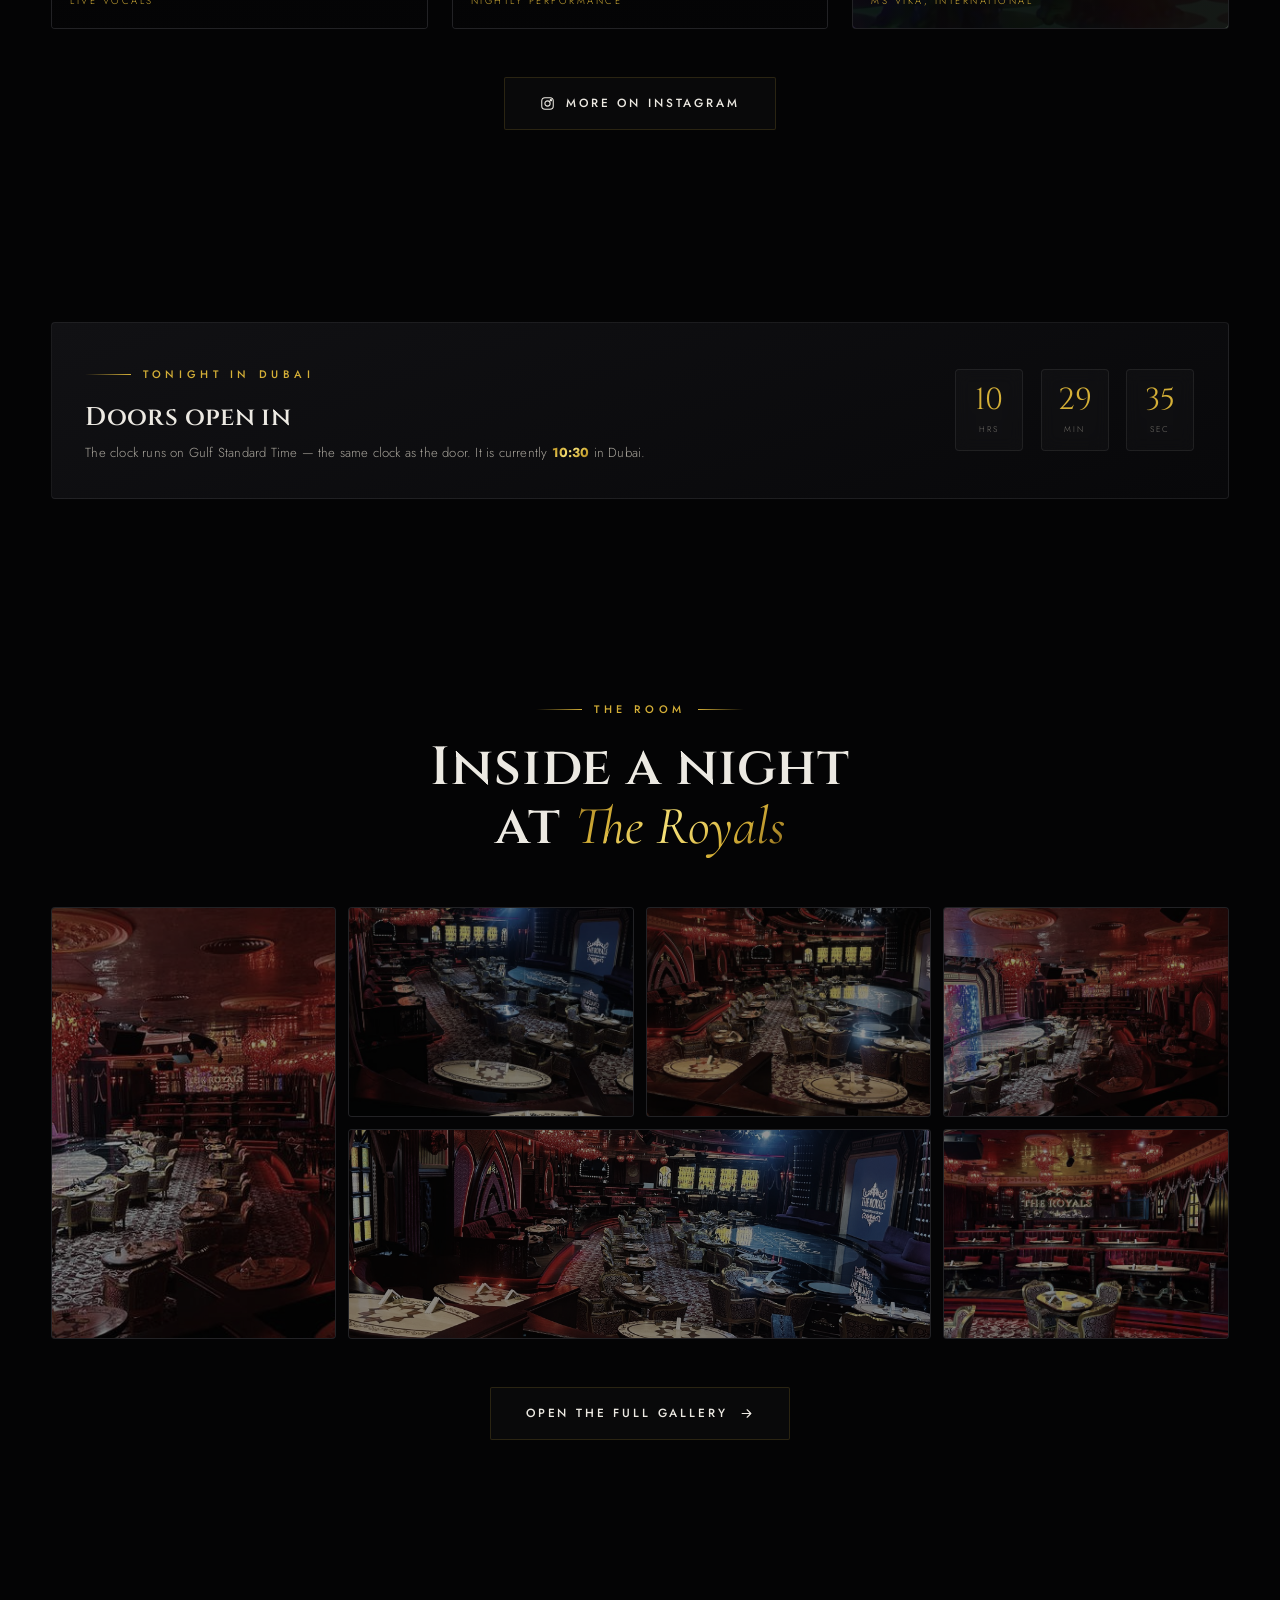
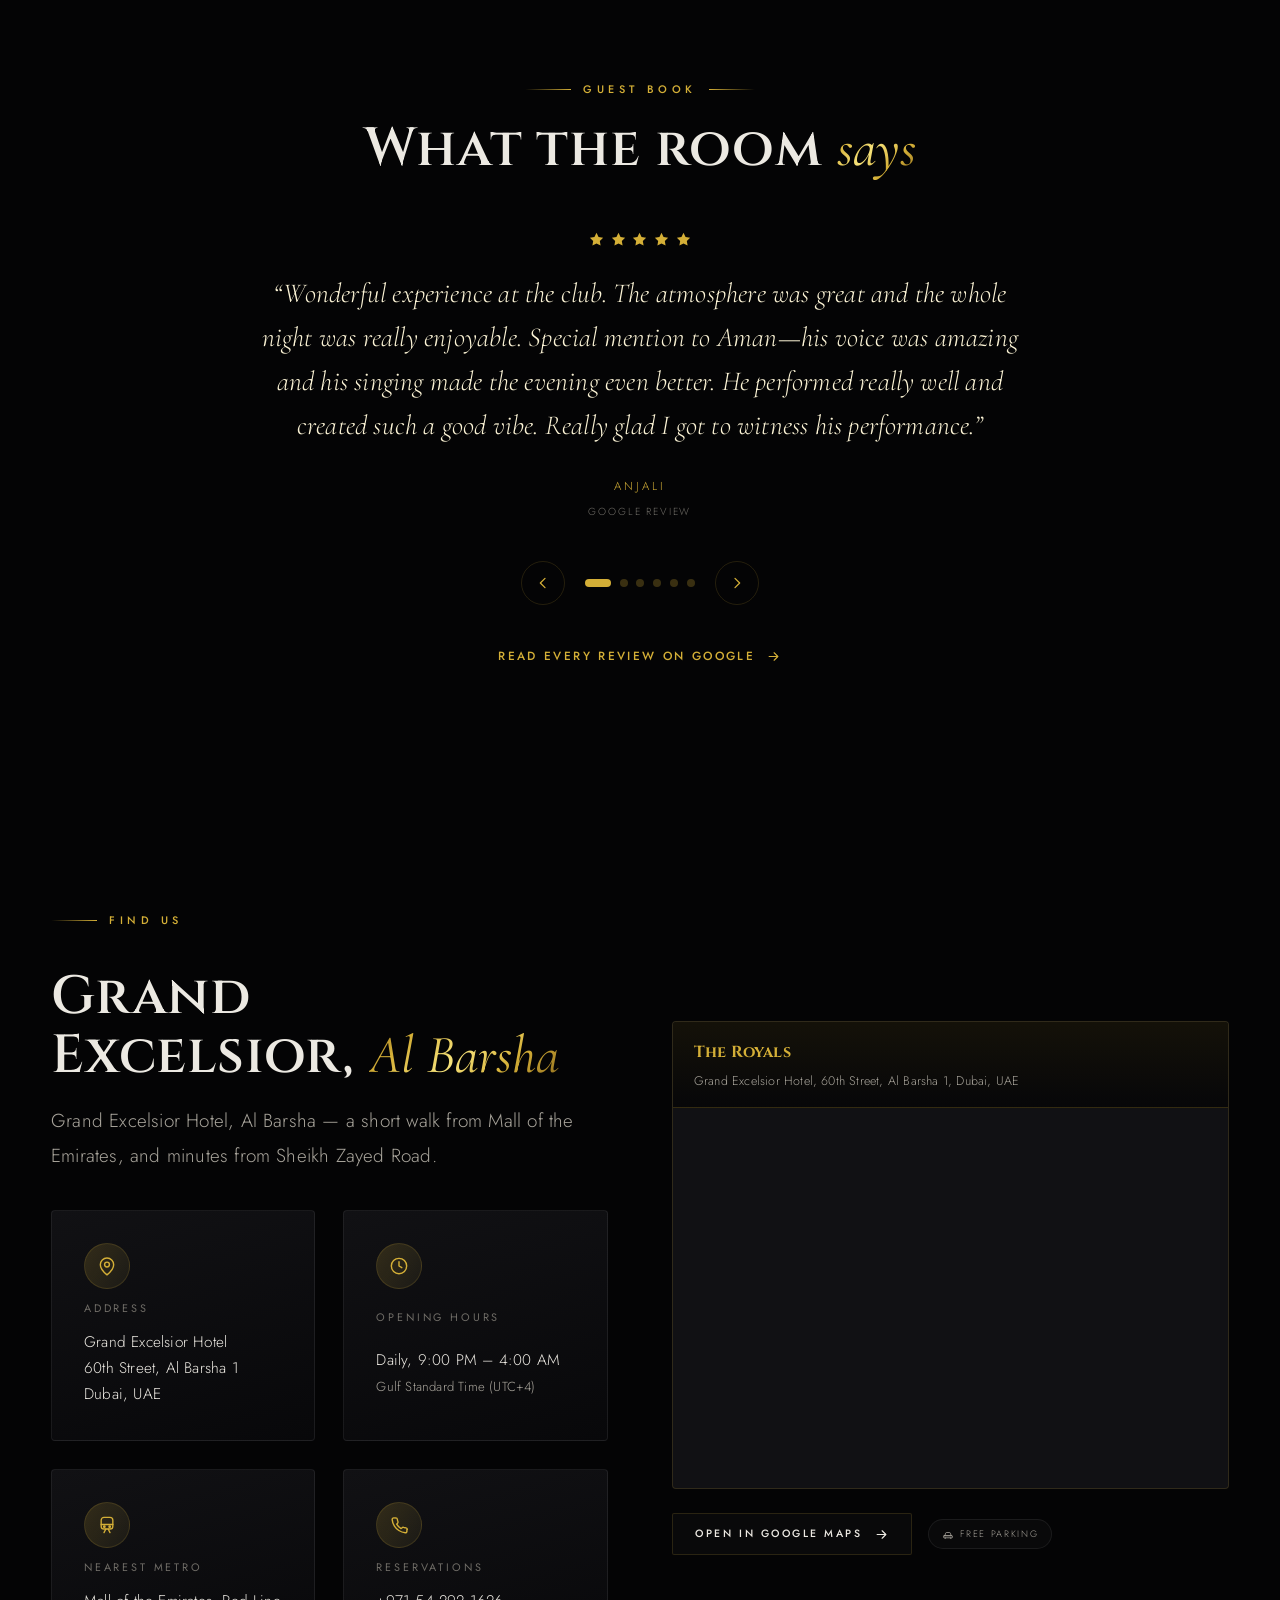
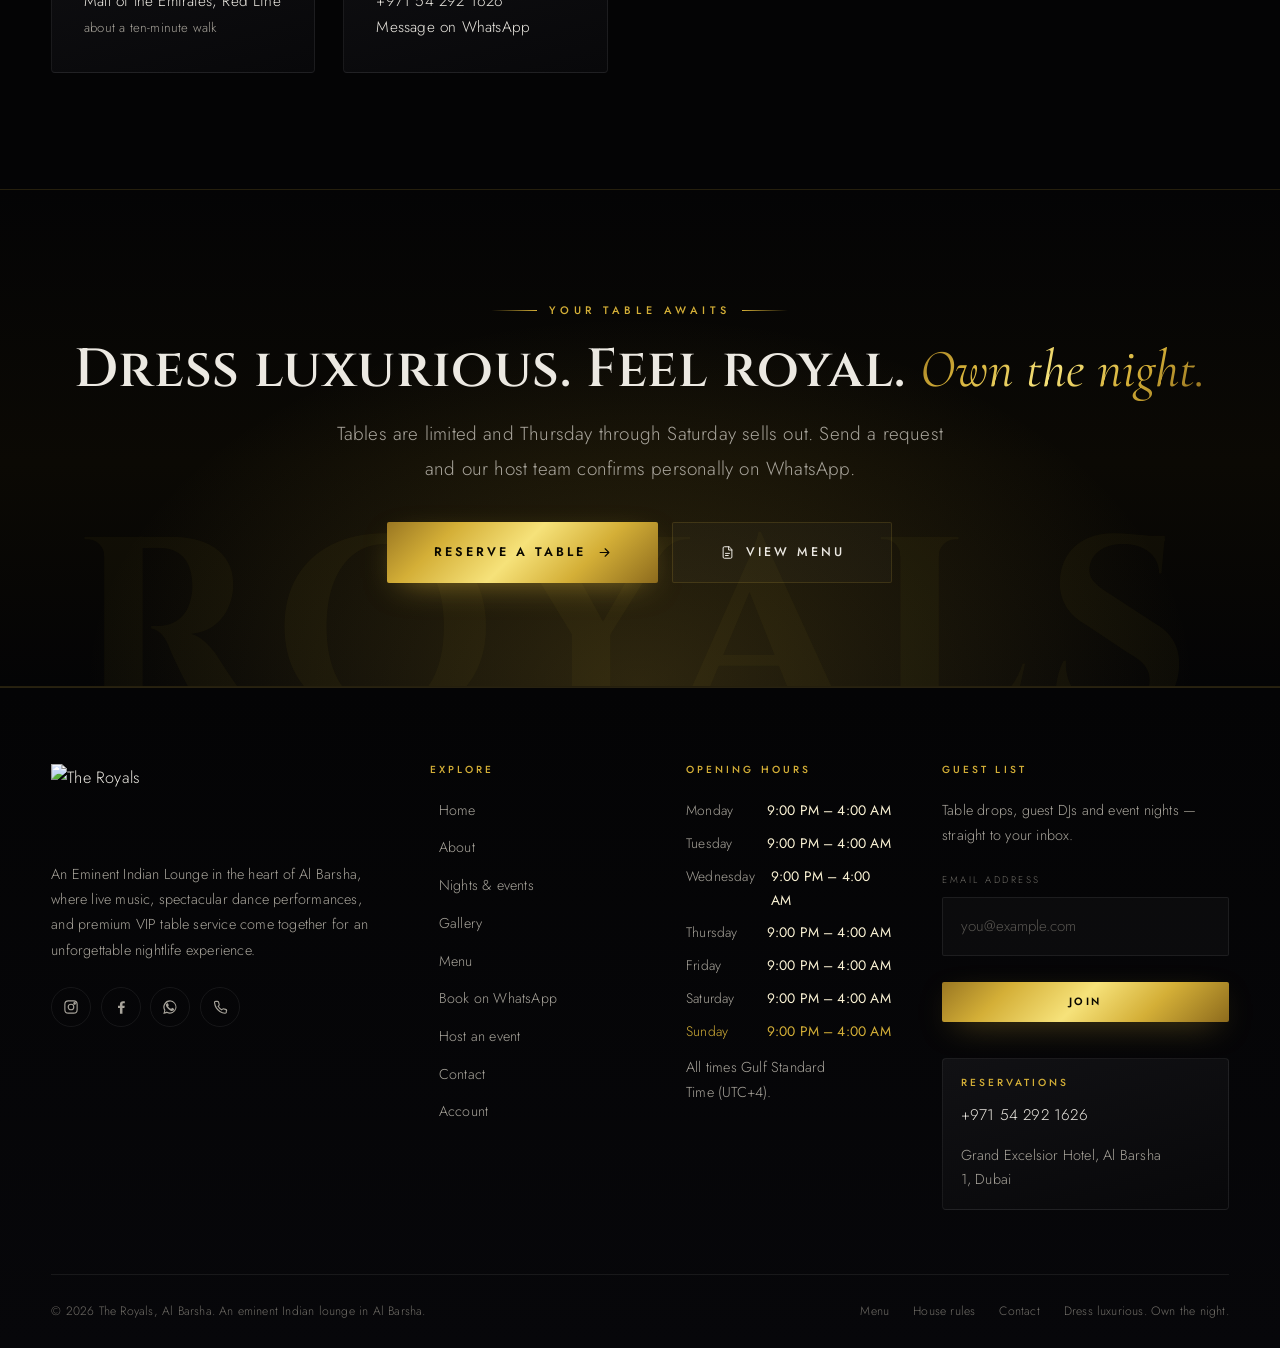
==== commit 0dcc7789: "Drop the every-night and seven-nights-a-week claims The room closes for Ramadan, so copy promising a" ====
--- a/index.html
+++ b/index.html
@@ -280,7 +280,7 @@
 
           <ul>
             <li><svg viewBox="0 0 24 24"><use href="#i-check"></use></svg> Premium dining and signature beverages</li>
-            <li><svg viewBox="0 0 24 24"><use href="#i-check"></use></svg> Captivating live performances every night</li>
+            <li><svg viewBox="0 0 24 24"><use href="#i-check"></use></svg> Captivating live performances</li>
             <li><svg viewBox="0 0 24 24"><use href="#i-check"></use></svg> The finest Bollywood and Desi entertainment</li>
             <li><svg viewBox="0 0 24 24"><use href="#i-check"></use></svg> Elevated service, from the door to the last song</li>
           </ul>
@@ -679,7 +679,7 @@
           <img class="brand__logo" src="assets/img/logo-royals.png?v=0b7cb893"
                alt="The Royals" width="330" height="198" loading="lazy" decoding="async">
         </a>
-        <p>An Eminent Indian Lounge in the heart of Al Barsha, where live music, spectacular dance performances, and premium VIP table service come together for an unforgettable nightlife experience—every night.</p>
+        <p>An Eminent Indian Lounge in the heart of Al Barsha, where live music, spectacular dance performances, and premium VIP table service come together for an unforgettable nightlife experience.</p>
         <div class="socials">
           <a href="https://www.instagram.com/theroyalseminentlounge" target="_blank" rel="noopener" aria-label="Instagram"><svg viewBox="0 0 24 24"><use href="#i-instagram"></use></svg></a>
           <a href="https://www.instagram.com/theroyalseminentlounge" target="_blank" rel="noopener" aria-label="Facebook"><svg viewBox="0 0 24 24"><use href="#i-facebook"></use></svg></a>
